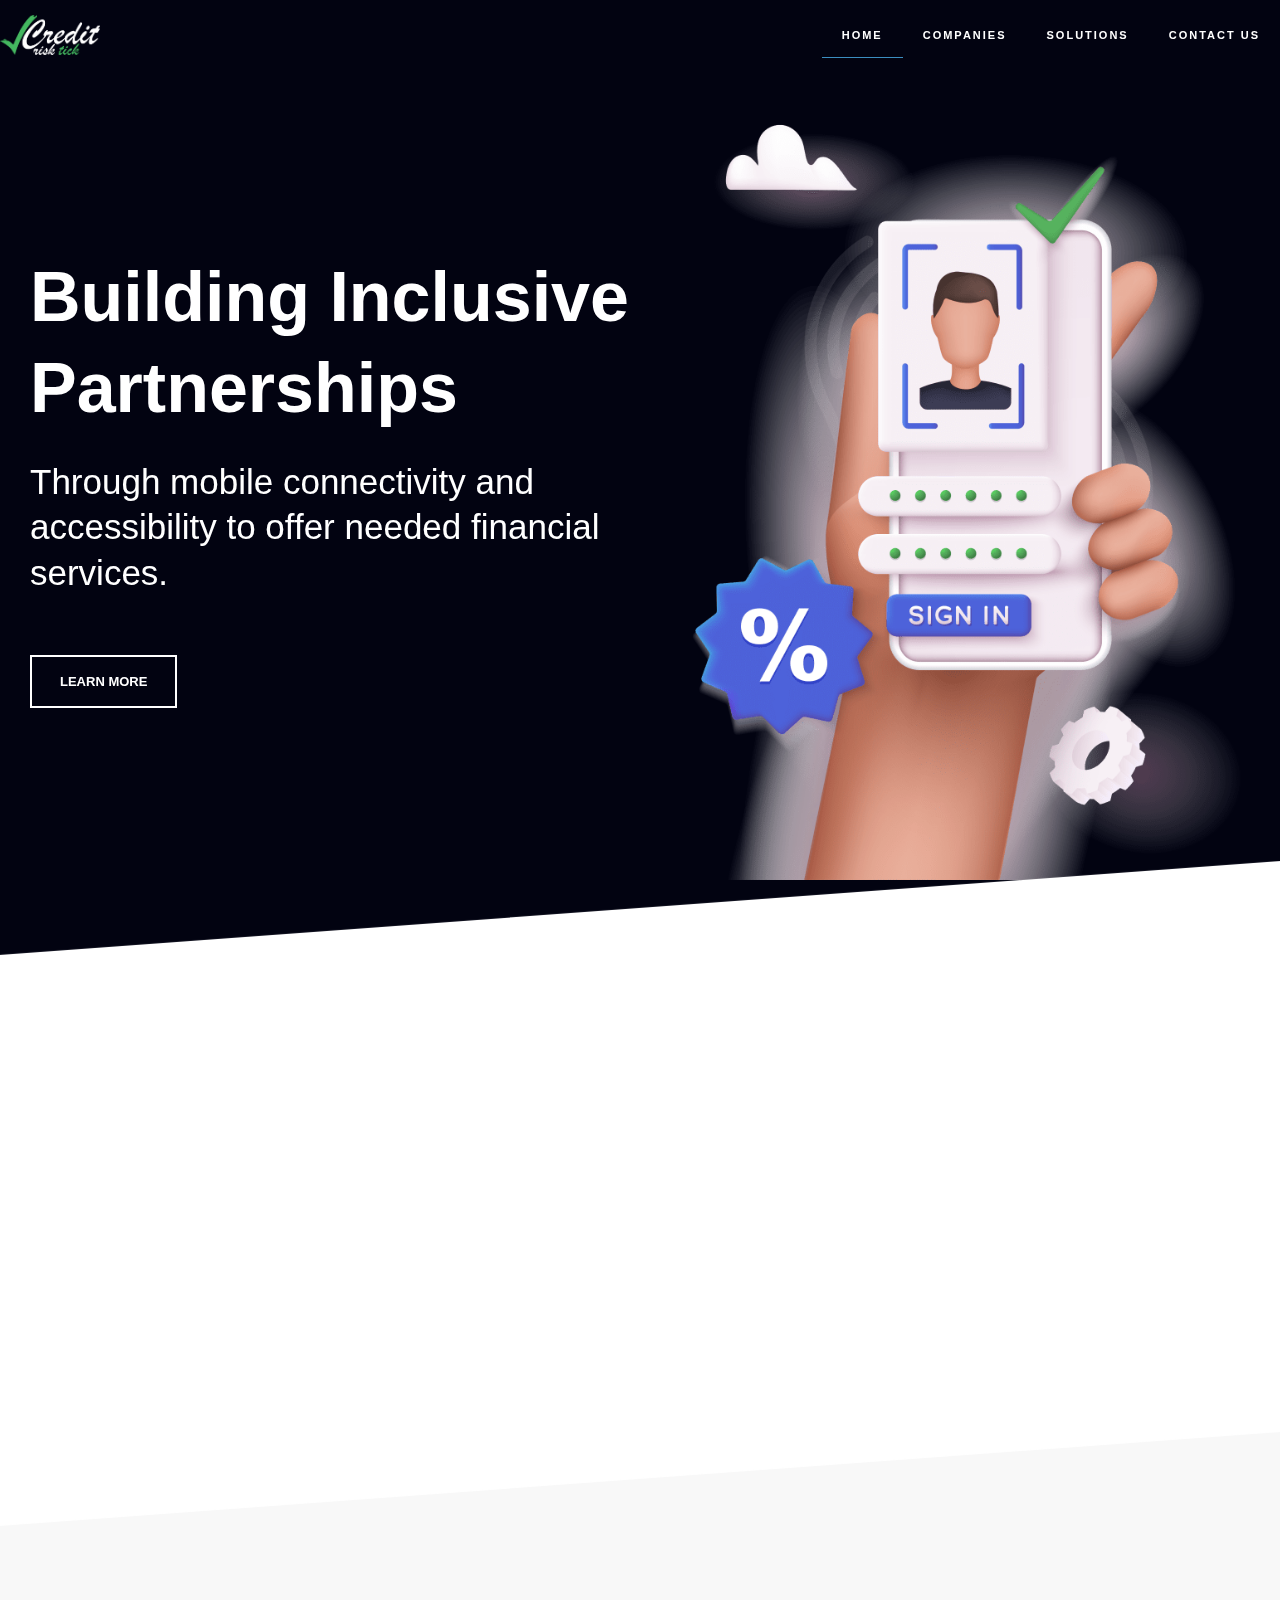
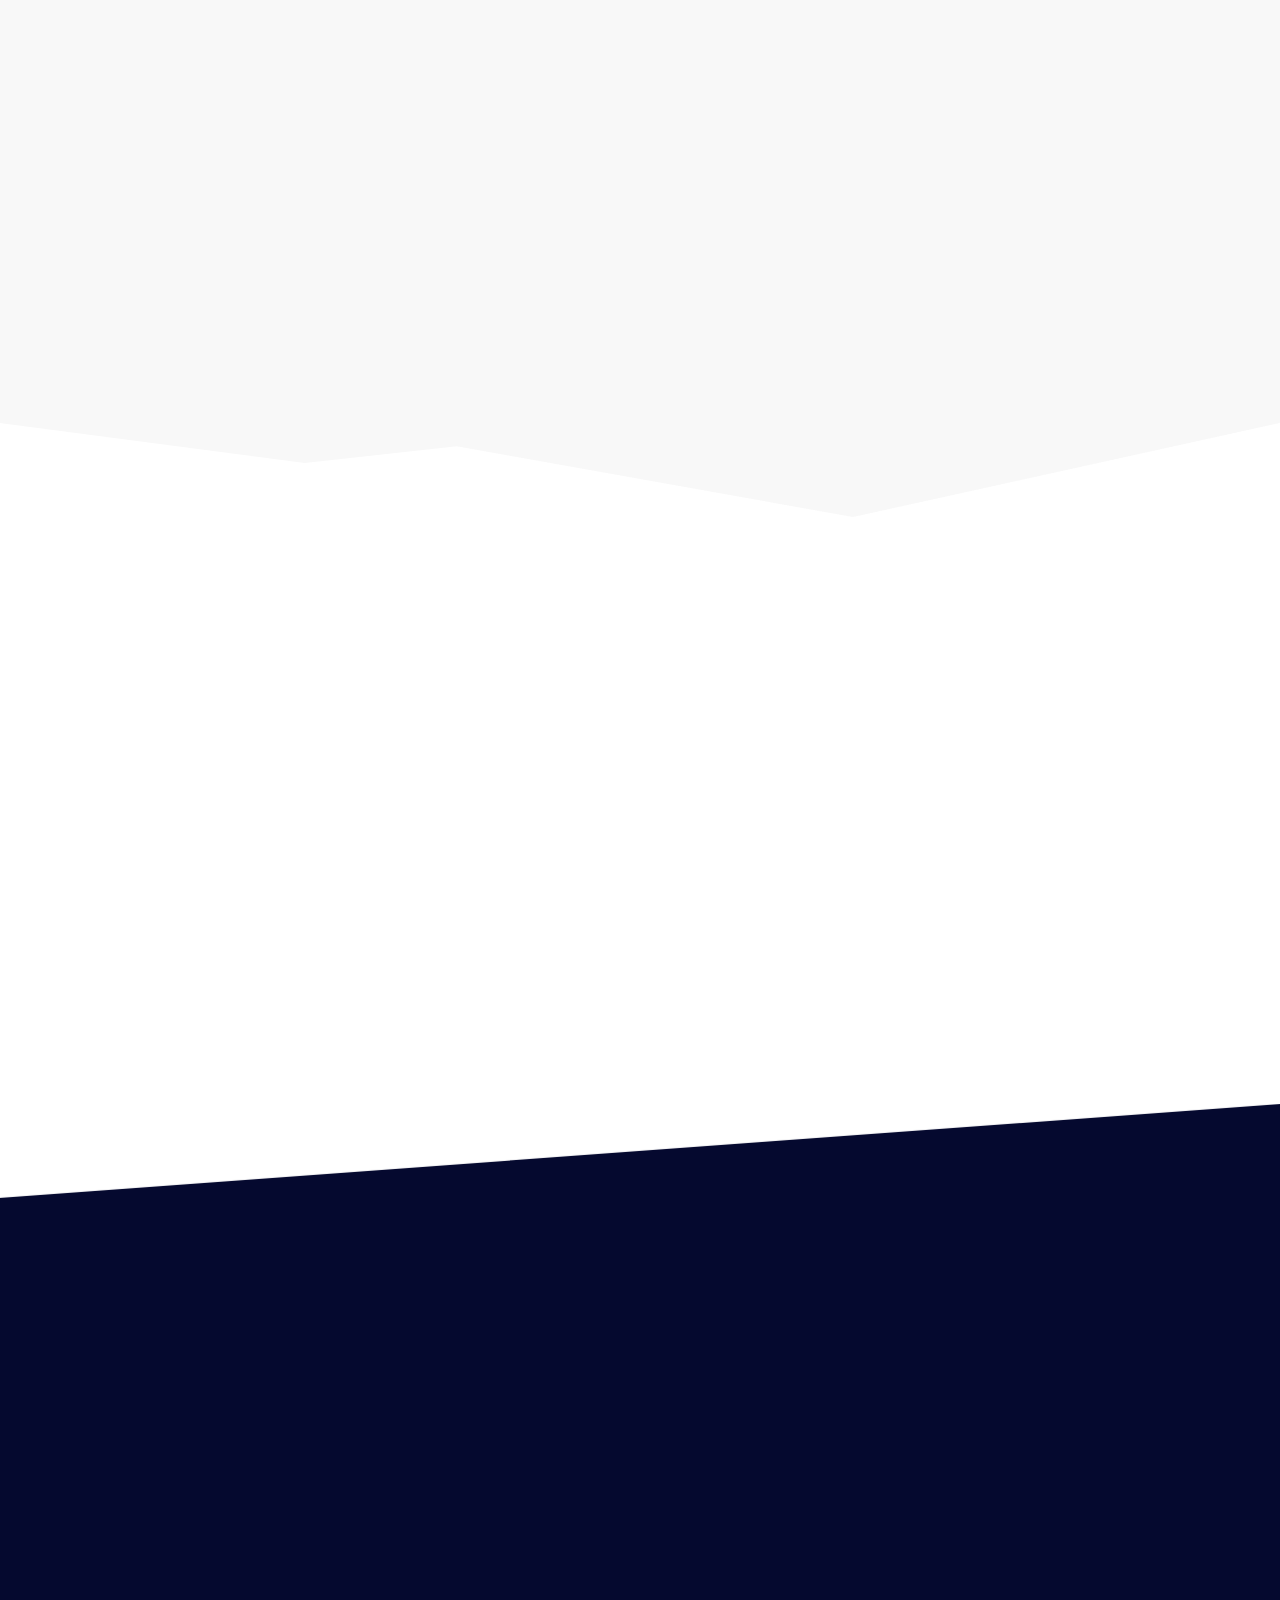
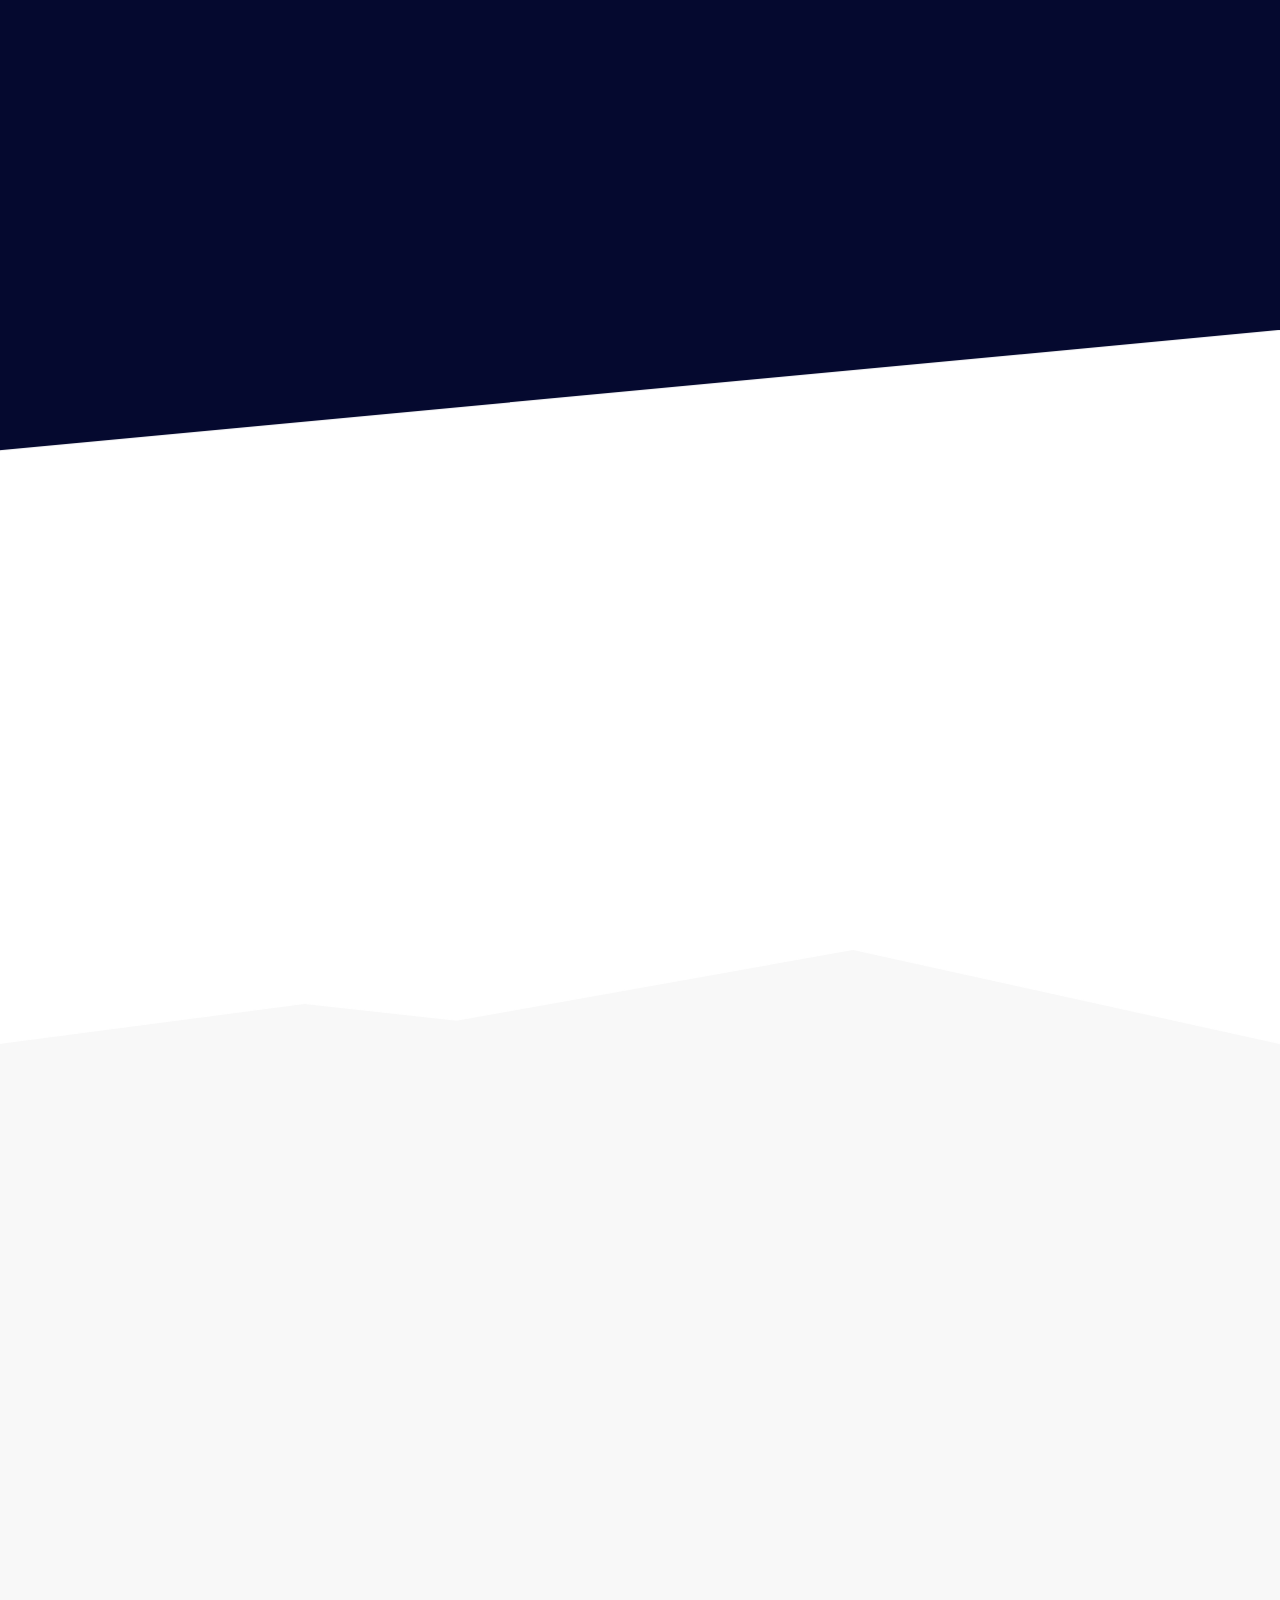
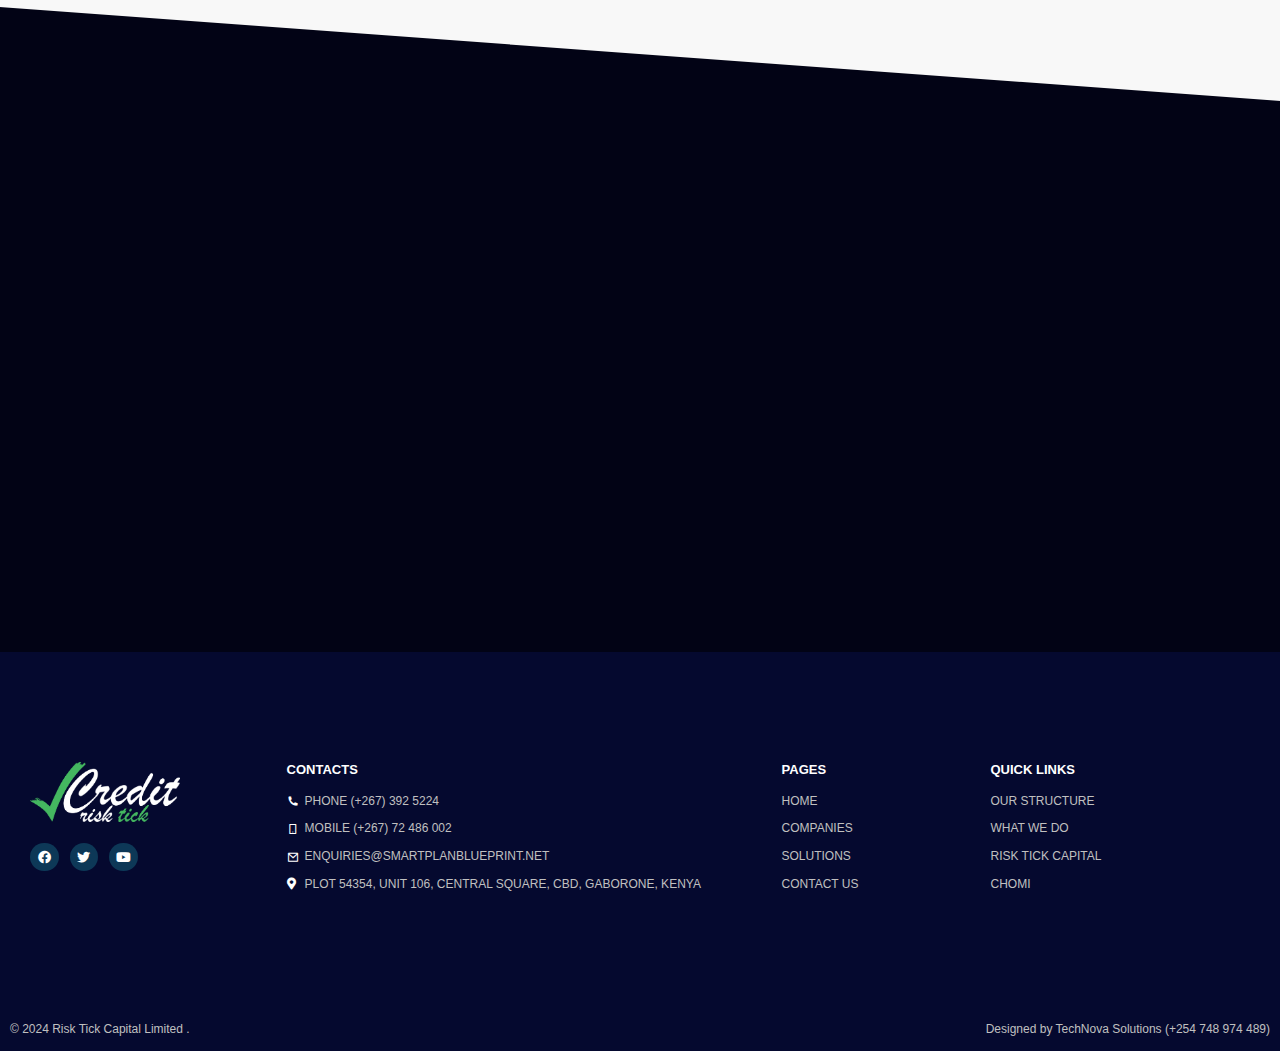
==== index.htm @ 2a8a6ac2 "Fix: change logo for credit risk" ====
﻿<!DOCTYPE html>
<html lang="en-US">
<head>
<meta charset="UTF-8">
<meta name="viewport" content="width=device-width, initial-scale=1">
	 <link rel="profile" href="https://gmpg.org/xfn/11"> 
	 <title>Risk Tick Capital Limited &#8211; Building Inclusive Partnership</title>
<meta name='robots' content='max-image-preview:large'>
<link rel='dns-prefetch' href='//stats.wp.com'>
<link rel='dns-prefetch' href='//fonts.googleapis.com'>
<link rel='dns-prefetch' href='//i0.wp.com'>
<link rel='dns-prefetch' href='//c0.wp.com'>
<link rel="alternate" type="application/rss+xml" title="Risk Tick Capital Limited &raquo; Feed" href="feed/index.htm">
<link rel="alternate" type="application/rss+xml" title="Risk Tick Capital Limited &raquo; Comments Feed" href="comments/feed/index.htm">
<script>
window._wpemojiSettings = {"baseUrl":"https:\/\/s.w.org\/images\/core\/emoji\/15.0.3\/72x72\/","ext":".png","svgUrl":"https:\/\/s.w.org\/images\/core\/emoji\/15.0.3\/svg\/","svgExt":".svg","source":{"concatemoji":"https:\/\/smartplanblueprint.net\/wp-includes\/js\/wp-emoji-release.min.js?ver=6.5.2"}};
/*! This file is auto-generated */
!function(i,n){var o,s,e;function c(e){try{var t={supportTests:e,timestamp:(new Date).valueOf()};sessionStorage.setItem(o,JSON.stringify(t))}catch(e){}}function p(e,t,n){e.clearRect(0,0,e.canvas.width,e.canvas.height),e.fillText(t,0,0);var t=new Uint32Array(e.getImageData(0,0,e.canvas.width,e.canvas.height).data),r=(e.clearRect(0,0,e.canvas.width,e.canvas.height),e.fillText(n,0,0),new Uint32Array(e.getImageData(0,0,e.canvas.width,e.canvas.height).data));return t.every(function(e,t){return e===r[t]})}function u(e,t,n){switch(t){case"flag":return n(e,"\ud83c\udff3\ufe0f\u200d\u26a7\ufe0f","\ud83c\udff3\ufe0f\u200b\u26a7\ufe0f")?!1:!n(e,"\ud83c\uddfa\ud83c\uddf3","\ud83c\uddfa\u200b\ud83c\uddf3")&&!n(e,"\ud83c\udff4\udb40\udc67\udb40\udc62\udb40\udc65\udb40\udc6e\udb40\udc67\udb40\udc7f","\ud83c\udff4\u200b\udb40\udc67\u200b\udb40\udc62\u200b\udb40\udc65\u200b\udb40\udc6e\u200b\udb40\udc67\u200b\udb40\udc7f");case"emoji":return!n(e,"\ud83d\udc26\u200d\u2b1b","\ud83d\udc26\u200b\u2b1b")}return!1}function f(e,t,n){var r="undefined"!=typeof WorkerGlobalScope&&self instanceof WorkerGlobalScope?new OffscreenCanvas(300,150):i.createElement("canvas"),a=r.getContext("2d",{willReadFrequently:!0}),o=(a.textBaseline="top",a.font="600 32px Arial",{});return e.forEach(function(e){o[e]=t(a,e,n)}),o}function t(e){var t=i.createElement("script");t.src=e,t.defer=!0,i.head.appendChild(t)}"undefined"!=typeof Promise&&(o="wpEmojiSettingsSupports",s=["flag","emoji"],n.supports={everything:!0,everythingExceptFlag:!0},e=new Promise(function(e){i.addEventListener("DOMContentLoaded",e,{once:!0})}),new Promise(function(t){var n=function(){try{var e=JSON.parse(sessionStorage.getItem(o));if("object"==typeof e&&"number"==typeof e.timestamp&&(new Date).valueOf()<e.timestamp+604800&&"object"==typeof e.supportTests)return e.supportTests}catch(e){}return null}();if(!n){if("undefined"!=typeof Worker&&"undefined"!=typeof OffscreenCanvas&&"undefined"!=typeof URL&&URL.createObjectURL&&"undefined"!=typeof Blob)try{var e="postMessage("+f.toString()+"("+[JSON.stringify(s),u.toString(),p.toString()].join(",")+"));",r=new Blob([e],{type:"text/javascript"}),a=new Worker(URL.createObjectURL(r),{name:"wpTestEmojiSupports"});return void(a.onmessage=function(e){c(n=e.data),a.terminate(),t(n)})}catch(e){}c(n=f(s,u,p))}t(n)}).then(function(e){for(var t in e)n.supports[t]=e[t],n.supports.everything=n.supports.everything&&n.supports[t],"flag"!==t&&(n.supports.everythingExceptFlag=n.supports.everythingExceptFlag&&n.supports[t]);n.supports.everythingExceptFlag=n.supports.everythingExceptFlag&&!n.supports.flag,n.DOMReady=!1,n.readyCallback=function(){n.DOMReady=!0}}).then(function(){return e}).then(function(){var e;n.supports.everything||(n.readyCallback(),(e=n.source||{}).concatemoji?t(e.concatemoji):e.wpemoji&&e.twemoji&&(t(e.twemoji),t(e.wpemoji)))}))}((window,document),window._wpemojiSettings);
</script>
<link rel='stylesheet' id='astra-theme-css-css' href='wp-content/themes/astra/assets/css/minified/main.min.css?ver=4.6.9' media='all'>
<style id='astra-theme-css-inline-css'>
:root{--ast-container-default-xlg-padding:6.67em;--ast-container-default-lg-padding:5.67em;--ast-container-default-slg-padding:4.34em;--ast-container-default-md-padding:3.34em;--ast-container-default-sm-padding:6.67em;--ast-container-default-xs-padding:2.4em;--ast-container-default-xxs-padding:1.4em;--ast-code-block-background:#EEEEEE;--ast-comment-inputs-background:#FAFAFA;--ast-normal-container-width:1200px;--ast-narrow-container-width:750px;--ast-blog-title-font-weight:normal;--ast-blog-meta-weight:inherit;}html{font-size:93.75%;}a,.page-title{color:var(--ast-global-color-0);}a:hover,a:focus{color:var(--ast-global-color-1);}body,button,input,select,textarea,.ast-button,.ast-custom-button{font-family:'Lato',sans-serif;font-weight:inherit;font-size:15px;font-size:1rem;line-height:var(--ast-body-line-height,1.65em);}blockquote{color:var(--ast-global-color-3);}h1,.entry-content h1,h2,.entry-content h2,h3,.entry-content h3,h4,.entry-content h4,h5,.entry-content h5,h6,.entry-content h6,.site-title,.site-title a{font-family:'Lato',sans-serif;font-weight:600;}.site-title{font-size:35px;font-size:2.3333333333333rem;display:block;}.site-header .site-description{font-size:15px;font-size:1rem;display:block;}.entry-title{font-size:26px;font-size:1.7333333333333rem;}.archive .ast-article-post .ast-article-inner,.blog .ast-article-post .ast-article-inner,.archive .ast-article-post .ast-article-inner:hover,.blog .ast-article-post .ast-article-inner:hover{overflow:hidden;}h1,.entry-content h1{font-size:40px;font-size:2.6666666666667rem;font-weight:600;font-family:'Lato',sans-serif;line-height:1.4em;}h2,.entry-content h2{font-size:32px;font-size:2.1333333333333rem;font-weight:600;font-family:'Lato',sans-serif;line-height:1.3em;}h3,.entry-content h3{font-size:26px;font-size:1.7333333333333rem;font-weight:600;font-family:'Lato',sans-serif;line-height:1.3em;}h4,.entry-content h4{font-size:24px;font-size:1.6rem;line-height:1.2em;font-weight:600;font-family:'Lato',sans-serif;}h5,.entry-content h5{font-size:20px;font-size:1.3333333333333rem;line-height:1.2em;font-weight:600;font-family:'Lato',sans-serif;}h6,.entry-content h6{font-size:16px;font-size:1.0666666666667rem;line-height:1.25em;font-weight:600;font-family:'Lato',sans-serif;}::selection{background-color:var(--ast-global-color-0);color:#ffffff;}body,h1,.entry-title a,.entry-content h1,h2,.entry-content h2,h3,.entry-content h3,h4,.entry-content h4,h5,.entry-content h5,h6,.entry-content h6{color:var(--ast-global-color-3);}.tagcloud a:hover,.tagcloud a:focus,.tagcloud a.current-item{color:#ffffff;border-color:var(--ast-global-color-0);background-color:var(--ast-global-color-0);}input:focus,input[type="text"]:focus,input[type="email"]:focus,input[type="url"]:focus,input[type="password"]:focus,input[type="reset"]:focus,input[type="search"]:focus,textarea:focus{border-color:var(--ast-global-color-0);}input[type="radio"]:checked,input[type=reset],input[type="checkbox"]:checked,input[type="checkbox"]:hover:checked,input[type="checkbox"]:focus:checked,input[type=range]::-webkit-slider-thumb{border-color:var(--ast-global-color-0);background-color:var(--ast-global-color-0);box-shadow:none;}.site-footer a:hover + .post-count,.site-footer a:focus + .post-count{background:var(--ast-global-color-0);border-color:var(--ast-global-color-0);}.single .nav-links .nav-previous,.single .nav-links .nav-next{color:var(--ast-global-color-0);}.entry-meta,.entry-meta *{line-height:1.45;color:var(--ast-global-color-0);}.entry-meta a:not(.ast-button):hover,.entry-meta a:not(.ast-button):hover *,.entry-meta a:not(.ast-button):focus,.entry-meta a:not(.ast-button):focus *,.page-links > .page-link,.page-links .page-link:hover,.post-navigation a:hover{color:var(--ast-global-color-1);}#cat option,.secondary .calendar_wrap thead a,.secondary .calendar_wrap thead a:visited{color:var(--ast-global-color-0);}.secondary .calendar_wrap #today,.ast-progress-val span{background:var(--ast-global-color-0);}.secondary a:hover + .post-count,.secondary a:focus + .post-count{background:var(--ast-global-color-0);border-color:var(--ast-global-color-0);}.calendar_wrap #today > a{color:#ffffff;}.page-links .page-link,.single .post-navigation a{color:var(--ast-global-color-0);}.ast-search-menu-icon .search-form button.search-submit{padding:0 4px;}.ast-search-menu-icon form.search-form{padding-right:0;}.ast-search-menu-icon.slide-search input.search-field{width:0;}.ast-header-search .ast-search-menu-icon.ast-dropdown-active .search-form,.ast-header-search .ast-search-menu-icon.ast-dropdown-active .search-field:focus{transition:all 0.2s;}.search-form input.search-field:focus{outline:none;}.ast-archive-title{color:var(--ast-global-color-2);}.wp-block-latest-posts > li > a{color:var(--ast-global-color-2);}.widget-title,.widget .wp-block-heading{font-size:21px;font-size:1.4rem;color:var(--ast-global-color-2);}.ast-single-post .entry-content a,.ast-comment-content a:not(.ast-comment-edit-reply-wrap a){text-decoration:underline;}.ast-single-post .wp-block-button .wp-block-button__link,.ast-single-post .elementor-button-wrapper .elementor-button,.ast-single-post .entry-content .uagb-tab a,.ast-single-post .entry-content .uagb-ifb-cta a,.ast-single-post .entry-content .wp-block-uagb-buttons a,.ast-single-post .entry-content .uabb-module-content a,.ast-single-post .entry-content .uagb-post-grid a,.ast-single-post .entry-content .uagb-timeline a,.ast-single-post .entry-content .uagb-toc__wrap a,.ast-single-post .entry-content .uagb-taxomony-box a,.ast-single-post .entry-content .woocommerce a,.entry-content .wp-block-latest-posts > li > a,.ast-single-post .entry-content .wp-block-file__button,li.ast-post-filter-single,.ast-single-post .wp-block-buttons .wp-block-button.is-style-outline .wp-block-button__link,.ast-single-post .ast-comment-content .comment-reply-link,.ast-single-post .ast-comment-content .comment-edit-link{text-decoration:none;}.ast-search-menu-icon.slide-search a:focus-visible:focus-visible,.astra-search-icon:focus-visible,#close:focus-visible,a:focus-visible,.ast-menu-toggle:focus-visible,.site .skip-link:focus-visible,.wp-block-loginout input:focus-visible,.wp-block-search.wp-block-search__button-inside .wp-block-search__inside-wrapper,.ast-header-navigation-arrow:focus-visible,.woocommerce .wc-proceed-to-checkout > .checkout-button:focus-visible,.woocommerce .woocommerce-MyAccount-navigation ul li a:focus-visible,.ast-orders-table__row .ast-orders-table__cell:focus-visible,.woocommerce .woocommerce-order-details .order-again > .button:focus-visible,.woocommerce .woocommerce-message a.button.wc-forward:focus-visible,.woocommerce #minus_qty:focus-visible,.woocommerce #plus_qty:focus-visible,a#ast-apply-coupon:focus-visible,.woocommerce .woocommerce-info a:focus-visible,.woocommerce .astra-shop-summary-wrap a:focus-visible,.woocommerce a.wc-forward:focus-visible,#ast-apply-coupon:focus-visible,.woocommerce-js .woocommerce-mini-cart-item a.remove:focus-visible,#close:focus-visible,.button.search-submit:focus-visible,#search_submit:focus,.normal-search:focus-visible{outline-style:dotted;outline-color:inherit;outline-width:thin;}input:focus,input[type="text"]:focus,input[type="email"]:focus,input[type="url"]:focus,input[type="password"]:focus,input[type="reset"]:focus,input[type="search"]:focus,input[type="number"]:focus,textarea:focus,.wp-block-search__input:focus,[data-section="section-header-mobile-trigger"] .ast-button-wrap .ast-mobile-menu-trigger-minimal:focus,.ast-mobile-popup-drawer.active .menu-toggle-close:focus,.woocommerce-ordering select.orderby:focus,#ast-scroll-top:focus,#coupon_code:focus,.woocommerce-page #comment:focus,.woocommerce #reviews #respond input#submit:focus,.woocommerce a.add_to_cart_button:focus,.woocommerce .button.single_add_to_cart_button:focus,.woocommerce .woocommerce-cart-form button:focus,.woocommerce .woocommerce-cart-form__cart-item .quantity .qty:focus,.woocommerce .woocommerce-billing-fields .woocommerce-billing-fields__field-wrapper .woocommerce-input-wrapper > .input-text:focus,.woocommerce #order_comments:focus,.woocommerce #place_order:focus,.woocommerce .woocommerce-address-fields .woocommerce-address-fields__field-wrapper .woocommerce-input-wrapper > .input-text:focus,.woocommerce .woocommerce-MyAccount-content form button:focus,.woocommerce .woocommerce-MyAccount-content .woocommerce-EditAccountForm .woocommerce-form-row .woocommerce-Input.input-text:focus,.woocommerce .ast-woocommerce-container .woocommerce-pagination ul.page-numbers li a:focus,body #content .woocommerce form .form-row .select2-container--default .select2-selection--single:focus,#ast-coupon-code:focus,.woocommerce.woocommerce-js .quantity input[type=number]:focus,.woocommerce-js .woocommerce-mini-cart-item .quantity input[type=number]:focus,.woocommerce p#ast-coupon-trigger:focus{border-style:dotted;border-color:inherit;border-width:thin;}input{outline:none;}.ast-logo-title-inline .site-logo-img{padding-right:1em;}body .ast-oembed-container *{position:absolute;top:0;width:100%;height:100%;left:0;}body .wp-block-embed-pocket-casts .ast-oembed-container *{position:unset;}.ast-single-post-featured-section + article {margin-top: 2em;}.site-content .ast-single-post-featured-section img {width: 100%;overflow: hidden;object-fit: cover;}.site > .ast-single-related-posts-container {margin-top: 0;}@media (min-width: 922px) {.ast-desktop .ast-container--narrow {max-width: var(--ast-narrow-container-width);margin: 0 auto;}}.ast-page-builder-template .hentry {margin: 0;}.ast-page-builder-template .site-content > .ast-container {max-width: 100%;padding: 0;}.ast-page-builder-template .site .site-content #primary {padding: 0;margin: 0;}.ast-page-builder-template .no-results {text-align: center;margin: 4em auto;}.ast-page-builder-template .ast-pagination {padding: 2em;}.ast-page-builder-template .entry-header.ast-no-title.ast-no-thumbnail {margin-top: 0;}.ast-page-builder-template .entry-header.ast-header-without-markup {margin-top: 0;margin-bottom: 0;}.ast-page-builder-template .entry-header.ast-no-title.ast-no-meta {margin-bottom: 0;}.ast-page-builder-template.single .post-navigation {padding-bottom: 2em;}.ast-page-builder-template.single-post .site-content > .ast-container {max-width: 100%;}.ast-page-builder-template .entry-header {margin-top: 4em;margin-left: auto;margin-right: auto;padding-left: 20px;padding-right: 20px;}.single.ast-page-builder-template .entry-header {padding-left: 20px;padding-right: 20px;}.ast-page-builder-template .ast-archive-description {margin: 4em auto 0;padding-left: 20px;padding-right: 20px;}@media (max-width:921px){#ast-desktop-header{display:none;}}@media (min-width:922px){#ast-mobile-header{display:none;}}.wp-block-buttons.aligncenter{justify-content:center;}@media (max-width:921px){.ast-theme-transparent-header #primary,.ast-theme-transparent-header #secondary{padding:0;}}@media (max-width:921px){.ast-plain-container.ast-no-sidebar #primary{padding:0;}}.ast-plain-container.ast-no-sidebar #primary{margin-top:0;margin-bottom:0;}.wp-block-button.is-style-outline .wp-block-button__link{border-color:var(--ast-global-color-0);}div.wp-block-button.is-style-outline > .wp-block-button__link:not(.has-text-color),div.wp-block-button.wp-block-button__link.is-style-outline:not(.has-text-color){color:var(--ast-global-color-0);}.wp-block-button.is-style-outline .wp-block-button__link:hover,.wp-block-buttons .wp-block-button.is-style-outline .wp-block-button__link:focus,.wp-block-buttons .wp-block-button.is-style-outline > .wp-block-button__link:not(.has-text-color):hover,.wp-block-buttons .wp-block-button.wp-block-button__link.is-style-outline:not(.has-text-color):hover{color:#ffffff;background-color:var(--ast-global-color-1);border-color:var(--ast-global-color-1);}.post-page-numbers.current .page-link,.ast-pagination .page-numbers.current{color:#ffffff;border-color:var(--ast-global-color-0);background-color:var(--ast-global-color-0);}.wp-block-button.is-style-outline .wp-block-button__link.wp-element-button,.ast-outline-button{border-color:var(--ast-global-color-0);font-family:inherit;font-weight:inherit;line-height:1em;}.wp-block-buttons .wp-block-button.is-style-outline > .wp-block-button__link:not(.has-text-color),.wp-block-buttons .wp-block-button.wp-block-button__link.is-style-outline:not(.has-text-color),.ast-outline-button{color:var(--ast-global-color-0);}.wp-block-button.is-style-outline .wp-block-button__link:hover,.wp-block-buttons .wp-block-button.is-style-outline .wp-block-button__link:focus,.wp-block-buttons .wp-block-button.is-style-outline > .wp-block-button__link:not(.has-text-color):hover,.wp-block-buttons .wp-block-button.wp-block-button__link.is-style-outline:not(.has-text-color):hover,.ast-outline-button:hover,.ast-outline-button:focus,.wp-block-uagb-buttons-child .uagb-buttons-repeater.ast-outline-button:hover,.wp-block-uagb-buttons-child .uagb-buttons-repeater.ast-outline-button:focus{color:#ffffff;background-color:var(--ast-global-color-1);border-color:var(--ast-global-color-1);}.entry-content[ast-blocks-layout] > figure{margin-bottom:1em;}h1.widget-title{font-weight:600;}h2.widget-title{font-weight:600;}h3.widget-title{font-weight:600;}@media (max-width:921px){.ast-separate-container #primary,.ast-separate-container #secondary{padding:1.5em 0;}#primary,#secondary{padding:1.5em 0;margin:0;}.ast-left-sidebar #content > .ast-container{display:flex;flex-direction:column-reverse;width:100%;}.ast-separate-container .ast-article-post,.ast-separate-container .ast-article-single{padding:1.5em 2.14em;}.ast-author-box img.avatar{margin:20px 0 0 0;}}@media (min-width:922px){.ast-separate-container.ast-right-sidebar #primary,.ast-separate-container.ast-left-sidebar #primary{border:0;}.search-no-results.ast-separate-container #primary{margin-bottom:4em;}}.elementor-button-wrapper .elementor-button{border-style:solid;text-decoration:none;border-top-width:0;border-right-width:0;border-left-width:0;border-bottom-width:0;}body .elementor-button.elementor-size-sm,body .elementor-button.elementor-size-xs,body .elementor-button.elementor-size-md,body .elementor-button.elementor-size-lg,body .elementor-button.elementor-size-xl,body .elementor-button{padding-top:15px;padding-right:30px;padding-bottom:15px;padding-left:30px;}@media (max-width:921px){.elementor-button-wrapper .elementor-button.elementor-size-sm,.elementor-button-wrapper .elementor-button.elementor-size-xs,.elementor-button-wrapper .elementor-button.elementor-size-md,.elementor-button-wrapper .elementor-button.elementor-size-lg,.elementor-button-wrapper .elementor-button.elementor-size-xl,.elementor-button-wrapper .elementor-button{padding-top:14px;padding-right:28px;padding-bottom:14px;padding-left:28px;}}@media (max-width:544px){.elementor-button-wrapper .elementor-button.elementor-size-sm,.elementor-button-wrapper .elementor-button.elementor-size-xs,.elementor-button-wrapper .elementor-button.elementor-size-md,.elementor-button-wrapper .elementor-button.elementor-size-lg,.elementor-button-wrapper .elementor-button.elementor-size-xl,.elementor-button-wrapper .elementor-button{padding-top:12px;padding-right:24px;padding-bottom:12px;padding-left:24px;}}.wp-block-button .wp-block-button__link{color:#ffffff;}.elementor-button-wrapper .elementor-button{line-height:1em;}.wp-block-button .wp-block-button__link:hover,.wp-block-button .wp-block-button__link:focus{color:#ffffff;background-color:var(--ast-global-color-1);border-color:var(--ast-global-color-1);}.elementor-widget-heading h1.elementor-heading-title{line-height:1.4em;}.elementor-widget-heading h2.elementor-heading-title{line-height:1.3em;}.elementor-widget-heading h3.elementor-heading-title{line-height:1.3em;}.elementor-widget-heading h4.elementor-heading-title{line-height:1.2em;}.elementor-widget-heading h5.elementor-heading-title{line-height:1.2em;}.elementor-widget-heading h6.elementor-heading-title{line-height:1.25em;}.wp-block-button .wp-block-button__link,.wp-block-search .wp-block-search__button,body .wp-block-file .wp-block-file__button{border-color:var(--ast-global-color-0);background-color:var(--ast-global-color-0);color:#ffffff;font-family:inherit;font-weight:inherit;line-height:1em;padding-top:15px;padding-right:30px;padding-bottom:15px;padding-left:30px;}@media (max-width:921px){.wp-block-button .wp-block-button__link,.wp-block-search .wp-block-search__button,body .wp-block-file .wp-block-file__button{padding-top:14px;padding-right:28px;padding-bottom:14px;padding-left:28px;}}@media (max-width:544px){.wp-block-button .wp-block-button__link,.wp-block-search .wp-block-search__button,body .wp-block-file .wp-block-file__button{padding-top:12px;padding-right:24px;padding-bottom:12px;padding-left:24px;}}.menu-toggle,button,.ast-button,.ast-custom-button,.button,input#submit,input[type="button"],input[type="submit"],input[type="reset"],form[CLASS*="wp-block-search__"].wp-block-search .wp-block-search__inside-wrapper .wp-block-search__button,body .wp-block-file .wp-block-file__button{border-style:solid;border-top-width:0;border-right-width:0;border-left-width:0;border-bottom-width:0;color:#ffffff;border-color:var(--ast-global-color-0);background-color:var(--ast-global-color-0);padding-top:15px;padding-right:30px;padding-bottom:15px;padding-left:30px;font-family:inherit;font-weight:inherit;line-height:1em;}button:focus,.menu-toggle:hover,button:hover,.ast-button:hover,.ast-custom-button:hover .button:hover,.ast-custom-button:hover ,input[type=reset]:hover,input[type=reset]:focus,input#submit:hover,input#submit:focus,input[type="button"]:hover,input[type="button"]:focus,input[type="submit"]:hover,input[type="submit"]:focus,form[CLASS*="wp-block-search__"].wp-block-search .wp-block-search__inside-wrapper .wp-block-search__button:hover,form[CLASS*="wp-block-search__"].wp-block-search .wp-block-search__inside-wrapper .wp-block-search__button:focus,body .wp-block-file .wp-block-file__button:hover,body .wp-block-file .wp-block-file__button:focus{color:#ffffff;background-color:var(--ast-global-color-1);border-color:var(--ast-global-color-1);}@media (max-width:921px){.menu-toggle,button,.ast-button,.ast-custom-button,.button,input#submit,input[type="button"],input[type="submit"],input[type="reset"],form[CLASS*="wp-block-search__"].wp-block-search .wp-block-search__inside-wrapper .wp-block-search__button,body .wp-block-file .wp-block-file__button{padding-top:14px;padding-right:28px;padding-bottom:14px;padding-left:28px;}}@media (max-width:544px){.menu-toggle,button,.ast-button,.ast-custom-button,.button,input#submit,input[type="button"],input[type="submit"],input[type="reset"],form[CLASS*="wp-block-search__"].wp-block-search .wp-block-search__inside-wrapper .wp-block-search__button,body .wp-block-file .wp-block-file__button{padding-top:12px;padding-right:24px;padding-bottom:12px;padding-left:24px;}}@media (max-width:921px){.ast-mobile-header-stack .main-header-bar .ast-search-menu-icon{display:inline-block;}.ast-header-break-point.ast-header-custom-item-outside .ast-mobile-header-stack .main-header-bar .ast-search-icon{margin:0;}.ast-comment-avatar-wrap img{max-width:2.5em;}.ast-comment-meta{padding:0 1.8888em 1.3333em;}.ast-separate-container .ast-comment-list li.depth-1{padding:1.5em 2.14em;}.ast-separate-container .comment-respond{padding:2em 2.14em;}}@media (min-width:544px){.ast-container{max-width:100%;}}@media (max-width:544px){.ast-separate-container .ast-article-post,.ast-separate-container .ast-article-single,.ast-separate-container .comments-title,.ast-separate-container .ast-archive-description{padding:1.5em 1em;}.ast-separate-container #content .ast-container{padding-left:0.54em;padding-right:0.54em;}.ast-separate-container .ast-comment-list .bypostauthor{padding:.5em;}.ast-search-menu-icon.ast-dropdown-active .search-field{width:170px;}}.ast-separate-container{background-color:var(--ast-global-color-4);;}@media (max-width:921px){.site-title{display:block;}.site-header .site-description{display:none;}h1,.entry-content h1{font-size:30px;}h2,.entry-content h2{font-size:25px;}h3,.entry-content h3{font-size:20px;}}@media (max-width:544px){.site-title{display:block;}.site-header .site-description{display:none;}h1,.entry-content h1{font-size:30px;}h2,.entry-content h2{font-size:25px;}h3,.entry-content h3{font-size:20px;}}@media (max-width:921px){html{font-size:85.5%;}}@media (max-width:544px){html{font-size:85.5%;}}@media (min-width:922px){.ast-container{max-width:1240px;}}@media (min-width:922px){.site-content .ast-container{display:flex;}}@media (max-width:921px){.site-content .ast-container{flex-direction:column;}}@media (min-width:922px){.main-header-menu .sub-menu .menu-item.ast-left-align-sub-menu:hover > .sub-menu,.main-header-menu .sub-menu .menu-item.ast-left-align-sub-menu.focus > .sub-menu{margin-left:-0px;}}.site .comments-area{padding-bottom:3em;}.wp-block-file {display: flex;align-items: center;flex-wrap: wrap;justify-content: space-between;}.wp-block-pullquote {border: none;}.wp-block-pullquote blockquote::before {content: "\201D";font-family: "Helvetica",sans-serif;display: flex;transform: rotate( 180deg );font-size: 6rem;font-style: normal;line-height: 1;font-weight: bold;align-items: center;justify-content: center;}.has-text-align-right > blockquote::before {justify-content: flex-start;}.has-text-align-left > blockquote::before {justify-content: flex-end;}figure.wp-block-pullquote.is-style-solid-color blockquote {max-width: 100%;text-align: inherit;}html body {--wp--custom--ast-default-block-top-padding: ;--wp--custom--ast-default-block-right-padding: ;--wp--custom--ast-default-block-bottom-padding: ;--wp--custom--ast-default-block-left-padding: ;--wp--custom--ast-container-width: 1200px;--wp--custom--ast-content-width-size: 910px;--wp--custom--ast-wide-width-size: 1200px;}.ast-narrow-container {--wp--custom--ast-content-width-size: 750px;--wp--custom--ast-wide-width-size: 750px;}@media(max-width: 921px) {html body {--wp--custom--ast-default-block-top-padding: ;--wp--custom--ast-default-block-right-padding: ;--wp--custom--ast-default-block-bottom-padding: ;--wp--custom--ast-default-block-left-padding: ;}}@media(max-width: 544px) {html body {--wp--custom--ast-default-block-top-padding: ;--wp--custom--ast-default-block-right-padding: ;--wp--custom--ast-default-block-bottom-padding: ;--wp--custom--ast-default-block-left-padding: ;}}.entry-content > .wp-block-group,.entry-content > .wp-block-cover,.entry-content > .wp-block-columns {padding-top: var(--wp--custom--ast-default-block-top-padding);padding-right: var(--wp--custom--ast-default-block-right-padding);padding-bottom: var(--wp--custom--ast-default-block-bottom-padding);padding-left: var(--wp--custom--ast-default-block-left-padding);}.ast-plain-container.ast-no-sidebar .entry-content .alignfull,.ast-page-builder-template .ast-no-sidebar .entry-content .alignfull {margin-left: calc( -50vw + 50%);margin-right: calc( -50vw + 50%);max-width: 100vw;width: 100vw;}.ast-plain-container.ast-no-sidebar .entry-content .alignfull .alignfull,.ast-page-builder-template.ast-no-sidebar .entry-content .alignfull .alignfull,.ast-plain-container.ast-no-sidebar .entry-content .alignfull .alignwide,.ast-page-builder-template.ast-no-sidebar .entry-content .alignfull .alignwide,.ast-plain-container.ast-no-sidebar .entry-content .alignwide .alignfull,.ast-page-builder-template.ast-no-sidebar .entry-content .alignwide .alignfull,.ast-plain-container.ast-no-sidebar .entry-content .alignwide .alignwide,.ast-page-builder-template.ast-no-sidebar .entry-content .alignwide .alignwide,.ast-plain-container.ast-no-sidebar .entry-content .wp-block-column .alignfull,.ast-page-builder-template.ast-no-sidebar .entry-content .wp-block-column .alignfull,.ast-plain-container.ast-no-sidebar .entry-content .wp-block-column .alignwide,.ast-page-builder-template.ast-no-sidebar .entry-content .wp-block-column .alignwide {margin-left: auto;margin-right: auto;width: 100%;}[ast-blocks-layout] .wp-block-separator:not(.is-style-dots) {height: 0;}[ast-blocks-layout] .wp-block-separator {margin: 20px auto;}[ast-blocks-layout] .wp-block-separator:not(.is-style-wide):not(.is-style-dots) {max-width: 100px;}[ast-blocks-layout] .wp-block-separator.has-background {padding: 0;}.entry-content[ast-blocks-layout] > * {max-width: var(--wp--custom--ast-content-width-size);margin-left: auto;margin-right: auto;}.entry-content[ast-blocks-layout] > .alignwide,.entry-content[ast-blocks-layout] .wp-block-cover__inner-container,.entry-content[ast-blocks-layout] > p {max-width: var(--wp--custom--ast-wide-width-size);}.entry-content[ast-blocks-layout] .alignfull {max-width: none;}.entry-content .wp-block-columns {margin-bottom: 0;}blockquote {margin: 1.5em;border-color: rgba(0,0,0,0.05);}.wp-block-quote:not(.has-text-align-right):not(.has-text-align-center) {border-left: 5px solid rgba(0,0,0,0.05);}.has-text-align-right > blockquote,blockquote.has-text-align-right {border-right: 5px solid rgba(0,0,0,0.05);}.has-text-align-left > blockquote,blockquote.has-text-align-left {border-left: 5px solid rgba(0,0,0,0.05);}.wp-block-site-tagline,.wp-block-latest-posts .read-more {margin-top: 15px;}.wp-block-loginout p label {display: block;}.wp-block-loginout p:not(.login-remember):not(.login-submit) input {width: 100%;}.wp-block-loginout input:focus {border-color: transparent;}.wp-block-loginout input:focus {outline: thin dotted;}.entry-content .wp-block-media-text .wp-block-media-text__content {padding: 0 0 0 8%;}.entry-content .wp-block-media-text.has-media-on-the-right .wp-block-media-text__content {padding: 0 8% 0 0;}.entry-content .wp-block-media-text.has-background .wp-block-media-text__content {padding: 8%;}.entry-content .wp-block-cover:not([class*="background-color"]) .wp-block-cover__inner-container,.entry-content .wp-block-cover:not([class*="background-color"]) .wp-block-cover-image-text,.entry-content .wp-block-cover:not([class*="background-color"]) .wp-block-cover-text,.entry-content .wp-block-cover-image:not([class*="background-color"]) .wp-block-cover__inner-container,.entry-content .wp-block-cover-image:not([class*="background-color"]) .wp-block-cover-image-text,.entry-content .wp-block-cover-image:not([class*="background-color"]) .wp-block-cover-text {color: var(--ast-global-color-5);}.wp-block-loginout .login-remember input {width: 1.1rem;height: 1.1rem;margin: 0 5px 4px 0;vertical-align: middle;}.wp-block-latest-posts > li > *:first-child,.wp-block-latest-posts:not(.is-grid) > li:first-child {margin-top: 0;}.wp-block-latest-posts > li > a {font-size: 28px;}.wp-block-latest-posts > li > *,.wp-block-latest-posts:not(.is-grid) > li {margin-top: 15px;margin-bottom: 15px;}.wp-block-latest-posts .wp-block-latest-posts__post-date,.wp-block-latest-posts .wp-block-latest-posts__post-author {font-size: 15px;}@media (max-width:544px){.wp-block-columns .wp-block-column:not(:last-child){margin-bottom:20px;}.wp-block-latest-posts{margin:0;}}@media( max-width: 600px ) {.entry-content .wp-block-media-text .wp-block-media-text__content,.entry-content .wp-block-media-text.has-media-on-the-right .wp-block-media-text__content {padding: 8% 0 0;}.entry-content .wp-block-media-text.has-background .wp-block-media-text__content {padding: 8%;}}.ast-narrow-container .site-content .wp-block-uagb-image--align-full .wp-block-uagb-image__figure {max-width: 100%;margin-left: auto;margin-right: auto;}:root .has-ast-global-color-0-color{color:var(--ast-global-color-0);}:root .has-ast-global-color-0-background-color{background-color:var(--ast-global-color-0);}:root .wp-block-button .has-ast-global-color-0-color{color:var(--ast-global-color-0);}:root .wp-block-button .has-ast-global-color-0-background-color{background-color:var(--ast-global-color-0);}:root .has-ast-global-color-1-color{color:var(--ast-global-color-1);}:root .has-ast-global-color-1-background-color{background-color:var(--ast-global-color-1);}:root .wp-block-button .has-ast-global-color-1-color{color:var(--ast-global-color-1);}:root .wp-block-button .has-ast-global-color-1-background-color{background-color:var(--ast-global-color-1);}:root .has-ast-global-color-2-color{color:var(--ast-global-color-2);}:root .has-ast-global-color-2-background-color{background-color:var(--ast-global-color-2);}:root .wp-block-button .has-ast-global-color-2-color{color:var(--ast-global-color-2);}:root .wp-block-button .has-ast-global-color-2-background-color{background-color:var(--ast-global-color-2);}:root .has-ast-global-color-3-color{color:var(--ast-global-color-3);}:root .has-ast-global-color-3-background-color{background-color:var(--ast-global-color-3);}:root .wp-block-button .has-ast-global-color-3-color{color:var(--ast-global-color-3);}:root .wp-block-button .has-ast-global-color-3-background-color{background-color:var(--ast-global-color-3);}:root .has-ast-global-color-4-color{color:var(--ast-global-color-4);}:root .has-ast-global-color-4-background-color{background-color:var(--ast-global-color-4);}:root .wp-block-button .has-ast-global-color-4-color{color:var(--ast-global-color-4);}:root .wp-block-button .has-ast-global-color-4-background-color{background-color:var(--ast-global-color-4);}:root .has-ast-global-color-5-color{color:var(--ast-global-color-5);}:root .has-ast-global-color-5-background-color{background-color:var(--ast-global-color-5);}:root .wp-block-button .has-ast-global-color-5-color{color:var(--ast-global-color-5);}:root .wp-block-button .has-ast-global-color-5-background-color{background-color:var(--ast-global-color-5);}:root .has-ast-global-color-6-color{color:var(--ast-global-color-6);}:root .has-ast-global-color-6-background-color{background-color:var(--ast-global-color-6);}:root .wp-block-button .has-ast-global-color-6-color{color:var(--ast-global-color-6);}:root .wp-block-button .has-ast-global-color-6-background-color{background-color:var(--ast-global-color-6);}:root .has-ast-global-color-7-color{color:var(--ast-global-color-7);}:root .has-ast-global-color-7-background-color{background-color:var(--ast-global-color-7);}:root .wp-block-button .has-ast-global-color-7-color{color:var(--ast-global-color-7);}:root .wp-block-button .has-ast-global-color-7-background-color{background-color:var(--ast-global-color-7);}:root .has-ast-global-color-8-color{color:var(--ast-global-color-8);}:root .has-ast-global-color-8-background-color{background-color:var(--ast-global-color-8);}:root .wp-block-button .has-ast-global-color-8-color{color:var(--ast-global-color-8);}:root .wp-block-button .has-ast-global-color-8-background-color{background-color:var(--ast-global-color-8);}:root{--ast-global-color-0:#0170B9;--ast-global-color-1:#3a3a3a;--ast-global-color-2:#3a3a3a;--ast-global-color-3:#4B4F58;--ast-global-color-4:#F5F5F5;--ast-global-color-5:#FFFFFF;--ast-global-color-6:#E5E5E5;--ast-global-color-7:#424242;--ast-global-color-8:#000000;}:root {--ast-border-color : #dddddd;}.ast-single-entry-banner {-js-display: flex;display: flex;flex-direction: column;justify-content: center;text-align: center;position: relative;background: #eeeeee;}.ast-single-entry-banner[data-banner-layout="layout-1"] {max-width: 1200px;background: inherit;padding: 20px 0;}.ast-single-entry-banner[data-banner-width-type="custom"] {margin: 0 auto;width: 100%;}.ast-single-entry-banner + .site-content .entry-header {margin-bottom: 0;}.site .ast-author-avatar {--ast-author-avatar-size: ;}a.ast-underline-text {text-decoration: underline;}.ast-container > .ast-terms-link {position: relative;display: block;}a.ast-button.ast-badge-tax {padding: 4px 8px;border-radius: 3px;font-size: inherit;}header.entry-header > *:not(:last-child){margin-bottom:10px;}.ast-archive-entry-banner {-js-display: flex;display: flex;flex-direction: column;justify-content: center;text-align: center;position: relative;background: #eeeeee;}.ast-archive-entry-banner[data-banner-width-type="custom"] {margin: 0 auto;width: 100%;}.ast-archive-entry-banner[data-banner-layout="layout-1"] {background: inherit;padding: 20px 0;text-align: left;}body.archive .ast-archive-description{max-width:1200px;width:100%;text-align:left;padding-top:3em;padding-right:3em;padding-bottom:3em;padding-left:3em;}body.archive .ast-archive-description .ast-archive-title,body.archive .ast-archive-description .ast-archive-title *{font-size:40px;font-size:2.6666666666667rem;text-transform:capitalize;}body.archive .ast-archive-description > *:not(:last-child){margin-bottom:10px;}@media (max-width:921px){body.archive .ast-archive-description{text-align:left;}}@media (max-width:544px){body.archive .ast-archive-description{text-align:left;}}.ast-breadcrumbs .trail-browse,.ast-breadcrumbs .trail-items,.ast-breadcrumbs .trail-items li{display:inline-block;margin:0;padding:0;border:none;background:inherit;text-indent:0;text-decoration:none;}.ast-breadcrumbs .trail-browse{font-size:inherit;font-style:inherit;font-weight:inherit;color:inherit;}.ast-breadcrumbs .trail-items{list-style:none;}.trail-items li::after{padding:0 0.3em;content:"\00bb";}.trail-items li:last-of-type::after{display:none;}h1,.entry-content h1,h2,.entry-content h2,h3,.entry-content h3,h4,.entry-content h4,h5,.entry-content h5,h6,.entry-content h6{color:var(--ast-global-color-2);}.entry-title a{color:var(--ast-global-color-2);}@media (max-width:921px){.ast-builder-grid-row-container.ast-builder-grid-row-tablet-3-firstrow .ast-builder-grid-row > *:first-child,.ast-builder-grid-row-container.ast-builder-grid-row-tablet-3-lastrow .ast-builder-grid-row > *:last-child{grid-column:1 / -1;}}@media (max-width:544px){.ast-builder-grid-row-container.ast-builder-grid-row-mobile-3-firstrow .ast-builder-grid-row > *:first-child,.ast-builder-grid-row-container.ast-builder-grid-row-mobile-3-lastrow .ast-builder-grid-row > *:last-child{grid-column:1 / -1;}}.ast-builder-layout-element[data-section="title_tagline"]{display:flex;}@media (max-width:921px){.ast-header-break-point .ast-builder-layout-element[data-section="title_tagline"]{display:flex;}}@media (max-width:544px){.ast-header-break-point .ast-builder-layout-element[data-section="title_tagline"]{display:flex;}}.ast-builder-menu-1{font-family:inherit;font-weight:inherit;}.ast-builder-menu-1 .sub-menu,.ast-builder-menu-1 .inline-on-mobile .sub-menu{border-top-width:2px;border-bottom-width:0;border-right-width:0;border-left-width:0;border-color:var(--ast-global-color-0);border-style:solid;}.ast-builder-menu-1 .main-header-menu > .menu-item > .sub-menu,.ast-builder-menu-1 .main-header-menu > .menu-item > .astra-full-megamenu-wrapper{margin-top:0;}.ast-desktop .ast-builder-menu-1 .main-header-menu > .menu-item > .sub-menu:before,.ast-desktop .ast-builder-menu-1 .main-header-menu > .menu-item > .astra-full-megamenu-wrapper:before{height:calc( 0px + 5px );}.ast-desktop .ast-builder-menu-1 .menu-item .sub-menu .menu-link{border-style:none;}@media (max-width:921px){.ast-header-break-point .ast-builder-menu-1 .menu-item.menu-item-has-children > .ast-menu-toggle{top:0;}.ast-builder-menu-1 .inline-on-mobile .menu-item.menu-item-has-children > .ast-menu-toggle{right:-15px;}.ast-builder-menu-1 .menu-item-has-children > .menu-link:after{content:unset;}.ast-builder-menu-1 .main-header-menu > .menu-item > .sub-menu,.ast-builder-menu-1 .main-header-menu > .menu-item > .astra-full-megamenu-wrapper{margin-top:0;}}@media (max-width:544px){.ast-header-break-point .ast-builder-menu-1 .menu-item.menu-item-has-children > .ast-menu-toggle{top:0;}.ast-builder-menu-1 .main-header-menu > .menu-item > .sub-menu,.ast-builder-menu-1 .main-header-menu > .menu-item > .astra-full-megamenu-wrapper{margin-top:0;}}.ast-builder-menu-1{display:flex;}@media (max-width:921px){.ast-header-break-point .ast-builder-menu-1{display:flex;}}@media (max-width:544px){.ast-header-break-point .ast-builder-menu-1{display:flex;}}.site-below-footer-wrap{padding-top:20px;padding-bottom:20px;}.site-below-footer-wrap[data-section="section-below-footer-builder"]{background-color:#eeeeee;;min-height:80px;border-style:solid;border-width:0px;border-top-width:1px;border-top-color:var(--ast-global-color-6);}.site-below-footer-wrap[data-section="section-below-footer-builder"] .ast-builder-grid-row{max-width:1200px;min-height:80px;margin-left:auto;margin-right:auto;}.site-below-footer-wrap[data-section="section-below-footer-builder"] .ast-builder-grid-row,.site-below-footer-wrap[data-section="section-below-footer-builder"] .site-footer-section{align-items:flex-start;}.site-below-footer-wrap[data-section="section-below-footer-builder"].ast-footer-row-inline .site-footer-section{display:flex;margin-bottom:0;}.ast-builder-grid-row-full .ast-builder-grid-row{grid-template-columns:1fr;}@media (max-width:921px){.site-below-footer-wrap[data-section="section-below-footer-builder"].ast-footer-row-tablet-inline .site-footer-section{display:flex;margin-bottom:0;}.site-below-footer-wrap[data-section="section-below-footer-builder"].ast-footer-row-tablet-stack .site-footer-section{display:block;margin-bottom:10px;}.ast-builder-grid-row-container.ast-builder-grid-row-tablet-full .ast-builder-grid-row{grid-template-columns:1fr;}}@media (max-width:544px){.site-below-footer-wrap[data-section="section-below-footer-builder"].ast-footer-row-mobile-inline .site-footer-section{display:flex;margin-bottom:0;}.site-below-footer-wrap[data-section="section-below-footer-builder"].ast-footer-row-mobile-stack .site-footer-section{display:block;margin-bottom:10px;}.ast-builder-grid-row-container.ast-builder-grid-row-mobile-full .ast-builder-grid-row{grid-template-columns:1fr;}}.site-below-footer-wrap[data-section="section-below-footer-builder"]{display:grid;}@media (max-width:921px){.ast-header-break-point .site-below-footer-wrap[data-section="section-below-footer-builder"]{display:grid;}}@media (max-width:544px){.ast-header-break-point .site-below-footer-wrap[data-section="section-below-footer-builder"]{display:grid;}}.ast-footer-copyright{text-align:center;}.ast-footer-copyright {color:var(--ast-global-color-3);}@media (max-width:921px){.ast-footer-copyright{text-align:center;}}@media (max-width:544px){.ast-footer-copyright{text-align:center;}}.ast-footer-copyright.ast-builder-layout-element{display:flex;}@media (max-width:921px){.ast-header-break-point .ast-footer-copyright.ast-builder-layout-element{display:flex;}}@media (max-width:544px){.ast-header-break-point .ast-footer-copyright.ast-builder-layout-element{display:flex;}}.footer-widget-area.widget-area.site-footer-focus-item{width:auto;}.elementor-widget-heading .elementor-heading-title{margin:0;}.elementor-page .ast-menu-toggle{color:unset !important;background:unset !important;}.elementor-post.elementor-grid-item.hentry{margin-bottom:0;}.woocommerce div.product .elementor-element.elementor-products-grid .related.products ul.products li.product,.elementor-element .elementor-wc-products .woocommerce[class*='columns-'] ul.products li.product{width:auto;margin:0;float:none;}.elementor-toc__list-wrapper{margin:0;}body .elementor hr{background-color:#ccc;margin:0;}.ast-left-sidebar .elementor-section.elementor-section-stretched,.ast-right-sidebar .elementor-section.elementor-section-stretched{max-width:100%;left:0 !important;}.elementor-posts-container [CLASS*="ast-width-"]{width:100%;}.elementor-template-full-width .ast-container{display:block;}.elementor-screen-only,.screen-reader-text,.screen-reader-text span,.ui-helper-hidden-accessible{top:0 !important;}@media (max-width:544px){.elementor-element .elementor-wc-products .woocommerce[class*="columns-"] ul.products li.product{width:auto;margin:0;}.elementor-element .woocommerce .woocommerce-result-count{float:none;}}.ast-header-break-point .main-header-bar{border-bottom-width:1px;}@media (min-width:922px){.main-header-bar{border-bottom-width:1px;}}.main-header-menu .menu-item, #astra-footer-menu .menu-item, .main-header-bar .ast-masthead-custom-menu-items{-js-display:flex;display:flex;-webkit-box-pack:center;-webkit-justify-content:center;-moz-box-pack:center;-ms-flex-pack:center;justify-content:center;-webkit-box-orient:vertical;-webkit-box-direction:normal;-webkit-flex-direction:column;-moz-box-orient:vertical;-moz-box-direction:normal;-ms-flex-direction:column;flex-direction:column;}.main-header-menu > .menu-item > .menu-link, #astra-footer-menu > .menu-item > .menu-link{height:100%;-webkit-box-align:center;-webkit-align-items:center;-moz-box-align:center;-ms-flex-align:center;align-items:center;-js-display:flex;display:flex;}.ast-header-break-point .main-navigation ul .menu-item .menu-link .icon-arrow:first-of-type svg{top:.2em;margin-top:0px;margin-left:0px;width:.65em;transform:translate(0, -2px) rotateZ(270deg);}.ast-mobile-popup-content .ast-submenu-expanded > .ast-menu-toggle{transform:rotateX(180deg);overflow-y:auto;}@media (min-width:922px){.ast-builder-menu .main-navigation > ul > li:last-child a{margin-right:0;}}.ast-separate-container .ast-article-inner{background-color:transparent;background-image:none;}.ast-separate-container .ast-article-post{background-color:var(--ast-global-color-5);;}@media (max-width:921px){.ast-separate-container .ast-article-post{background-color:var(--ast-global-color-5);;}}@media (max-width:544px){.ast-separate-container .ast-article-post{background-color:var(--ast-global-color-5);;}}.ast-separate-container .ast-article-single:not(.ast-related-post), .woocommerce.ast-separate-container .ast-woocommerce-container, .ast-separate-container .error-404, .ast-separate-container .no-results, .single.ast-separate-container  .ast-author-meta, .ast-separate-container .related-posts-title-wrapper,.ast-separate-container .comments-count-wrapper, .ast-box-layout.ast-plain-container .site-content,.ast-padded-layout.ast-plain-container .site-content, .ast-separate-container .ast-archive-description, .ast-separate-container .comments-area .comment-respond, .ast-separate-container .comments-area .ast-comment-list li, .ast-separate-container .comments-area .comments-title{background-color:var(--ast-global-color-5);;}@media (max-width:921px){.ast-separate-container .ast-article-single:not(.ast-related-post), .woocommerce.ast-separate-container .ast-woocommerce-container, .ast-separate-container .error-404, .ast-separate-container .no-results, .single.ast-separate-container  .ast-author-meta, .ast-separate-container .related-posts-title-wrapper,.ast-separate-container .comments-count-wrapper, .ast-box-layout.ast-plain-container .site-content,.ast-padded-layout.ast-plain-container .site-content, .ast-separate-container .ast-archive-description{background-color:var(--ast-global-color-5);;}}@media (max-width:544px){.ast-separate-container .ast-article-single:not(.ast-related-post), .woocommerce.ast-separate-container .ast-woocommerce-container, .ast-separate-container .error-404, .ast-separate-container .no-results, .single.ast-separate-container  .ast-author-meta, .ast-separate-container .related-posts-title-wrapper,.ast-separate-container .comments-count-wrapper, .ast-box-layout.ast-plain-container .site-content,.ast-padded-layout.ast-plain-container .site-content, .ast-separate-container .ast-archive-description{background-color:var(--ast-global-color-5);;}}.ast-separate-container.ast-two-container #secondary .widget{background-color:var(--ast-global-color-5);;}@media (max-width:921px){.ast-separate-container.ast-two-container #secondary .widget{background-color:var(--ast-global-color-5);;}}@media (max-width:544px){.ast-separate-container.ast-two-container #secondary .widget{background-color:var(--ast-global-color-5);;}}.ast-plain-container, .ast-page-builder-template{background-color:var(--ast-global-color-5);;}@media (max-width:921px){.ast-plain-container, .ast-page-builder-template{background-color:var(--ast-global-color-5);;}}@media (max-width:544px){.ast-plain-container, .ast-page-builder-template{background-color:var(--ast-global-color-5);;}}.ast-mobile-header-content > *,.ast-desktop-header-content > * {padding: 10px 0;height: auto;}.ast-mobile-header-content > *:first-child,.ast-desktop-header-content > *:first-child {padding-top: 10px;}.ast-mobile-header-content > .ast-builder-menu,.ast-desktop-header-content > .ast-builder-menu {padding-top: 0;}.ast-mobile-header-content > *:last-child,.ast-desktop-header-content > *:last-child {padding-bottom: 0;}.ast-mobile-header-content .ast-search-menu-icon.ast-inline-search label,.ast-desktop-header-content .ast-search-menu-icon.ast-inline-search label {width: 100%;}.ast-desktop-header-content .main-header-bar-navigation .ast-submenu-expanded > .ast-menu-toggle::before {transform: rotateX(180deg);}#ast-desktop-header .ast-desktop-header-content,.ast-mobile-header-content .ast-search-icon,.ast-desktop-header-content .ast-search-icon,.ast-mobile-header-wrap .ast-mobile-header-content,.ast-main-header-nav-open.ast-popup-nav-open .ast-mobile-header-wrap .ast-mobile-header-content,.ast-main-header-nav-open.ast-popup-nav-open .ast-desktop-header-content {display: none;}.ast-main-header-nav-open.ast-header-break-point #ast-desktop-header .ast-desktop-header-content,.ast-main-header-nav-open.ast-header-break-point .ast-mobile-header-wrap .ast-mobile-header-content {display: block;}.ast-desktop .ast-desktop-header-content .astra-menu-animation-slide-up > .menu-item > .sub-menu,.ast-desktop .ast-desktop-header-content .astra-menu-animation-slide-up > .menu-item .menu-item > .sub-menu,.ast-desktop .ast-desktop-header-content .astra-menu-animation-slide-down > .menu-item > .sub-menu,.ast-desktop .ast-desktop-header-content .astra-menu-animation-slide-down > .menu-item .menu-item > .sub-menu,.ast-desktop .ast-desktop-header-content .astra-menu-animation-fade > .menu-item > .sub-menu,.ast-desktop .ast-desktop-header-content .astra-menu-animation-fade > .menu-item .menu-item > .sub-menu {opacity: 1;visibility: visible;}.ast-hfb-header.ast-default-menu-enable.ast-header-break-point .ast-mobile-header-wrap .ast-mobile-header-content .main-header-bar-navigation {width: unset;margin: unset;}.ast-mobile-header-content.content-align-flex-end .main-header-bar-navigation .menu-item-has-children > .ast-menu-toggle,.ast-desktop-header-content.content-align-flex-end .main-header-bar-navigation .menu-item-has-children > .ast-menu-toggle {left: calc( 20px - 0.907em);right: auto;}.ast-mobile-header-content .ast-search-menu-icon,.ast-mobile-header-content .ast-search-menu-icon.slide-search,.ast-desktop-header-content .ast-search-menu-icon,.ast-desktop-header-content .ast-search-menu-icon.slide-search {width: 100%;position: relative;display: block;right: auto;transform: none;}.ast-mobile-header-content .ast-search-menu-icon.slide-search .search-form,.ast-mobile-header-content .ast-search-menu-icon .search-form,.ast-desktop-header-content .ast-search-menu-icon.slide-search .search-form,.ast-desktop-header-content .ast-search-menu-icon .search-form {right: 0;visibility: visible;opacity: 1;position: relative;top: auto;transform: none;padding: 0;display: block;overflow: hidden;}.ast-mobile-header-content .ast-search-menu-icon.ast-inline-search .search-field,.ast-mobile-header-content .ast-search-menu-icon .search-field,.ast-desktop-header-content .ast-search-menu-icon.ast-inline-search .search-field,.ast-desktop-header-content .ast-search-menu-icon .search-field {width: 100%;padding-right: 5.5em;}.ast-mobile-header-content .ast-search-menu-icon .search-submit,.ast-desktop-header-content .ast-search-menu-icon .search-submit {display: block;position: absolute;height: 100%;top: 0;right: 0;padding: 0 1em;border-radius: 0;}.ast-hfb-header.ast-default-menu-enable.ast-header-break-point .ast-mobile-header-wrap .ast-mobile-header-content .main-header-bar-navigation ul .sub-menu .menu-link {padding-left: 30px;}.ast-hfb-header.ast-default-menu-enable.ast-header-break-point .ast-mobile-header-wrap .ast-mobile-header-content .main-header-bar-navigation .sub-menu .menu-item .menu-item .menu-link {padding-left: 40px;}.ast-mobile-popup-drawer.active .ast-mobile-popup-inner{background-color:#ffffff;;}.ast-mobile-header-wrap .ast-mobile-header-content, .ast-desktop-header-content{background-color:#ffffff;;}.ast-mobile-popup-content > *, .ast-mobile-header-content > *, .ast-desktop-popup-content > *, .ast-desktop-header-content > *{padding-top:0;padding-bottom:0;}.content-align-flex-start .ast-builder-layout-element{justify-content:flex-start;}.content-align-flex-start .main-header-menu{text-align:left;}.ast-mobile-popup-drawer.active .menu-toggle-close{color:#3a3a3a;}.ast-mobile-header-wrap .ast-primary-header-bar,.ast-primary-header-bar .site-primary-header-wrap{min-height:70px;}.ast-desktop .ast-primary-header-bar .main-header-menu > .menu-item{line-height:70px;}.ast-header-break-point #masthead .ast-mobile-header-wrap .ast-primary-header-bar,.ast-header-break-point #masthead .ast-mobile-header-wrap .ast-below-header-bar,.ast-header-break-point #masthead .ast-mobile-header-wrap .ast-above-header-bar{padding-left:20px;padding-right:20px;}.ast-header-break-point .ast-primary-header-bar{border-bottom-width:1px;border-bottom-color:#eaeaea;border-bottom-style:solid;}@media (min-width:922px){.ast-primary-header-bar{border-bottom-width:1px;border-bottom-color:#eaeaea;border-bottom-style:solid;}}.ast-primary-header-bar{background-color:#ffffff;;}.ast-primary-header-bar{display:block;}@media (max-width:921px){.ast-header-break-point .ast-primary-header-bar{display:grid;}}@media (max-width:544px){.ast-header-break-point .ast-primary-header-bar{display:grid;}}[data-section="section-header-mobile-trigger"] .ast-button-wrap .ast-mobile-menu-trigger-minimal{color:var(--ast-global-color-0);border:none;background:transparent;}[data-section="section-header-mobile-trigger"] .ast-button-wrap .mobile-menu-toggle-icon .ast-mobile-svg{width:20px;height:20px;fill:var(--ast-global-color-0);}[data-section="section-header-mobile-trigger"] .ast-button-wrap .mobile-menu-wrap .mobile-menu{color:var(--ast-global-color-0);}.ast-builder-menu-mobile .main-navigation .menu-item.menu-item-has-children > .ast-menu-toggle{top:0;}.ast-builder-menu-mobile .main-navigation .menu-item-has-children > .menu-link:after{content:unset;}.ast-hfb-header .ast-builder-menu-mobile .main-header-menu, .ast-hfb-header .ast-builder-menu-mobile .main-navigation .menu-item .menu-link, .ast-hfb-header .ast-builder-menu-mobile .main-navigation .menu-item .sub-menu .menu-link{border-style:none;}.ast-builder-menu-mobile .main-navigation .menu-item.menu-item-has-children > .ast-menu-toggle{top:0;}@media (max-width:921px){.ast-builder-menu-mobile .main-navigation .menu-item.menu-item-has-children > .ast-menu-toggle{top:0;}.ast-builder-menu-mobile .main-navigation .menu-item-has-children > .menu-link:after{content:unset;}}@media (max-width:544px){.ast-builder-menu-mobile .main-navigation .menu-item.menu-item-has-children > .ast-menu-toggle{top:0;}}.ast-builder-menu-mobile .main-navigation{display:block;}@media (max-width:921px){.ast-header-break-point .ast-builder-menu-mobile .main-navigation{display:block;}}@media (max-width:544px){.ast-header-break-point .ast-builder-menu-mobile .main-navigation{display:block;}}:root{--e-global-color-astglobalcolor0:#0170B9;--e-global-color-astglobalcolor1:#3a3a3a;--e-global-color-astglobalcolor2:#3a3a3a;--e-global-color-astglobalcolor3:#4B4F58;--e-global-color-astglobalcolor4:#F5F5F5;--e-global-color-astglobalcolor5:#FFFFFF;--e-global-color-astglobalcolor6:#E5E5E5;--e-global-color-astglobalcolor7:#424242;--e-global-color-astglobalcolor8:#000000;}
</style>
<link rel='stylesheet' id='astra-google-fonts-css' href='css?family=Lato%3A400%2C%2C600&#038;display=fallback&#038;ver=4.6.9' media='all'>
<link rel='stylesheet' id='pa-frontend-css' href='wp-content/uploads/premium-addons-elementor/pa-frontend-8c4c152da.min.css?ver=1712795690' media='all'>
<style id='wp-emoji-styles-inline-css'>

	img.wp-smiley, img.emoji {
		display: inline !important;
		border: none !important;
		box-shadow: none !important;
		height: 1em !important;
		width: 1em !important;
		margin: 0 0.07em !important;
		vertical-align: -0.1em !important;
		background: none !important;
		padding: 0 !important;
	}
</style>
<link rel='stylesheet' id='mediaelement-css' href='c/6.5.2/wp-includes/js/mediaelement/mediaelementplayer-legacy.min.css' media='all'>
<link rel='stylesheet' id='wp-mediaelement-css' href='c/6.5.2/wp-includes/js/mediaelement/wp-mediaelement.min.css' media='all'>
<style id='jetpack-sharing-buttons-style-inline-css'>
.jetpack-sharing-buttons__services-list{display:flex;flex-direction:row;flex-wrap:wrap;gap:0;list-style-type:none;margin:5px;padding:0}.jetpack-sharing-buttons__services-list.has-small-icon-size{font-size:12px}.jetpack-sharing-buttons__services-list.has-normal-icon-size{font-size:16px}.jetpack-sharing-buttons__services-list.has-large-icon-size{font-size:24px}.jetpack-sharing-buttons__services-list.has-huge-icon-size{font-size:36px}@media print{.jetpack-sharing-buttons__services-list{display:none!important}}.editor-styles-wrapper .wp-block-jetpack-sharing-buttons{gap:0;padding-inline-start:0}ul.jetpack-sharing-buttons__services-list.has-background{padding:1.25em 2.375em}
</style>
<style id='global-styles-inline-css'>
body{--wp--preset--color--black: #000000;--wp--preset--color--cyan-bluish-gray: #abb8c3;--wp--preset--color--white: #ffffff;--wp--preset--color--pale-pink: #f78da7;--wp--preset--color--vivid-red: #cf2e2e;--wp--preset--color--luminous-vivid-orange: #ff6900;--wp--preset--color--luminous-vivid-amber: #fcb900;--wp--preset--color--light-green-cyan: #7bdcb5;--wp--preset--color--vivid-green-cyan: #00d084;--wp--preset--color--pale-cyan-blue: #8ed1fc;--wp--preset--color--vivid-cyan-blue: #0693e3;--wp--preset--color--vivid-purple: #9b51e0;--wp--preset--color--ast-global-color-0: var(--ast-global-color-0);--wp--preset--color--ast-global-color-1: var(--ast-global-color-1);--wp--preset--color--ast-global-color-2: var(--ast-global-color-2);--wp--preset--color--ast-global-color-3: var(--ast-global-color-3);--wp--preset--color--ast-global-color-4: var(--ast-global-color-4);--wp--preset--color--ast-global-color-5: var(--ast-global-color-5);--wp--preset--color--ast-global-color-6: var(--ast-global-color-6);--wp--preset--color--ast-global-color-7: var(--ast-global-color-7);--wp--preset--color--ast-global-color-8: var(--ast-global-color-8);--wp--preset--gradient--vivid-cyan-blue-to-vivid-purple: linear-gradient(135deg,rgba(6,147,227,1) 0%,rgb(155,81,224) 100%);--wp--preset--gradient--light-green-cyan-to-vivid-green-cyan: linear-gradient(135deg,rgb(122,220,180) 0%,rgb(0,208,130) 100%);--wp--preset--gradient--luminous-vivid-amber-to-luminous-vivid-orange: linear-gradient(135deg,rgba(252,185,0,1) 0%,rgba(255,105,0,1) 100%);--wp--preset--gradient--luminous-vivid-orange-to-vivid-red: linear-gradient(135deg,rgba(255,105,0,1) 0%,rgb(207,46,46) 100%);--wp--preset--gradient--very-light-gray-to-cyan-bluish-gray: linear-gradient(135deg,rgb(238,238,238) 0%,rgb(169,184,195) 100%);--wp--preset--gradient--cool-to-warm-spectrum: linear-gradient(135deg,rgb(74,234,220) 0%,rgb(151,120,209) 20%,rgb(207,42,186) 40%,rgb(238,44,130) 60%,rgb(251,105,98) 80%,rgb(254,248,76) 100%);--wp--preset--gradient--blush-light-purple: linear-gradient(135deg,rgb(255,206,236) 0%,rgb(152,150,240) 100%);--wp--preset--gradient--blush-bordeaux: linear-gradient(135deg,rgb(254,205,165) 0%,rgb(254,45,45) 50%,rgb(107,0,62) 100%);--wp--preset--gradient--luminous-dusk: linear-gradient(135deg,rgb(255,203,112) 0%,rgb(199,81,192) 50%,rgb(65,88,208) 100%);--wp--preset--gradient--pale-ocean: linear-gradient(135deg,rgb(255,245,203) 0%,rgb(182,227,212) 50%,rgb(51,167,181) 100%);--wp--preset--gradient--electric-grass: linear-gradient(135deg,rgb(202,248,128) 0%,rgb(113,206,126) 100%);--wp--preset--gradient--midnight: linear-gradient(135deg,rgb(2,3,129) 0%,rgb(40,116,252) 100%);--wp--preset--font-size--small: 13px;--wp--preset--font-size--medium: 20px;--wp--preset--font-size--large: 36px;--wp--preset--font-size--x-large: 42px;--wp--preset--spacing--20: 0.44rem;--wp--preset--spacing--30: 0.67rem;--wp--preset--spacing--40: 1rem;--wp--preset--spacing--50: 1.5rem;--wp--preset--spacing--60: 2.25rem;--wp--preset--spacing--70: 3.38rem;--wp--preset--spacing--80: 5.06rem;--wp--preset--shadow--natural: 6px 6px 9px rgba(0, 0, 0, 0.2);--wp--preset--shadow--deep: 12px 12px 50px rgba(0, 0, 0, 0.4);--wp--preset--shadow--sharp: 6px 6px 0px rgba(0, 0, 0, 0.2);--wp--preset--shadow--outlined: 6px 6px 0px -3px rgba(255, 255, 255, 1), 6px 6px rgba(0, 0, 0, 1);--wp--preset--shadow--crisp: 6px 6px 0px rgba(0, 0, 0, 1);}body { margin: 0;--wp--style--global--content-size: var(--wp--custom--ast-content-width-size);--wp--style--global--wide-size: var(--wp--custom--ast-wide-width-size); }.wp-site-blocks > .alignleft { float: left; margin-right: 2em; }.wp-site-blocks > .alignright { float: right; margin-left: 2em; }.wp-site-blocks > .aligncenter { justify-content: center; margin-left: auto; margin-right: auto; }:where(.wp-site-blocks) > * { margin-block-start: 24px; margin-block-end: 0; }:where(.wp-site-blocks) > :first-child:first-child { margin-block-start: 0; }:where(.wp-site-blocks) > :last-child:last-child { margin-block-end: 0; }body { --wp--style--block-gap: 24px; }:where(body .is-layout-flow)  > :first-child:first-child{margin-block-start: 0;}:where(body .is-layout-flow)  > :last-child:last-child{margin-block-end: 0;}:where(body .is-layout-flow)  > *{margin-block-start: 24px;margin-block-end: 0;}:where(body .is-layout-constrained)  > :first-child:first-child{margin-block-start: 0;}:where(body .is-layout-constrained)  > :last-child:last-child{margin-block-end: 0;}:where(body .is-layout-constrained)  > *{margin-block-start: 24px;margin-block-end: 0;}:where(body .is-layout-flex) {gap: 24px;}:where(body .is-layout-grid) {gap: 24px;}body .is-layout-flow > .alignleft{float: left;margin-inline-start: 0;margin-inline-end: 2em;}body .is-layout-flow > .alignright{float: right;margin-inline-start: 2em;margin-inline-end: 0;}body .is-layout-flow > .aligncenter{margin-left: auto !important;margin-right: auto !important;}body .is-layout-constrained > .alignleft{float: left;margin-inline-start: 0;margin-inline-end: 2em;}body .is-layout-constrained > .alignright{float: right;margin-inline-start: 2em;margin-inline-end: 0;}body .is-layout-constrained > .aligncenter{margin-left: auto !important;margin-right: auto !important;}body .is-layout-constrained > :where(:not(.alignleft):not(.alignright):not(.alignfull)){max-width: var(--wp--style--global--content-size);margin-left: auto !important;margin-right: auto !important;}body .is-layout-constrained > .alignwide{max-width: var(--wp--style--global--wide-size);}body .is-layout-flex{display: flex;}body .is-layout-flex{flex-wrap: wrap;align-items: center;}body .is-layout-flex > *{margin: 0;}body .is-layout-grid{display: grid;}body .is-layout-grid > *{margin: 0;}body{padding-top: 0px;padding-right: 0px;padding-bottom: 0px;padding-left: 0px;}a:where(:not(.wp-element-button)){text-decoration: none;}.wp-element-button, .wp-block-button__link{background-color: #32373c;border-width: 0;color: #fff;font-family: inherit;font-size: inherit;line-height: inherit;padding: calc(0.667em + 2px) calc(1.333em + 2px);text-decoration: none;}.has-black-color{color: var(--wp--preset--color--black) !important;}.has-cyan-bluish-gray-color{color: var(--wp--preset--color--cyan-bluish-gray) !important;}.has-white-color{color: var(--wp--preset--color--white) !important;}.has-pale-pink-color{color: var(--wp--preset--color--pale-pink) !important;}.has-vivid-red-color{color: var(--wp--preset--color--vivid-red) !important;}.has-luminous-vivid-orange-color{color: var(--wp--preset--color--luminous-vivid-orange) !important;}.has-luminous-vivid-amber-color{color: var(--wp--preset--color--luminous-vivid-amber) !important;}.has-light-green-cyan-color{color: var(--wp--preset--color--light-green-cyan) !important;}.has-vivid-green-cyan-color{color: var(--wp--preset--color--vivid-green-cyan) !important;}.has-pale-cyan-blue-color{color: var(--wp--preset--color--pale-cyan-blue) !important;}.has-vivid-cyan-blue-color{color: var(--wp--preset--color--vivid-cyan-blue) !important;}.has-vivid-purple-color{color: var(--wp--preset--color--vivid-purple) !important;}.has-ast-global-color-0-color{color: var(--wp--preset--color--ast-global-color-0) !important;}.has-ast-global-color-1-color{color: var(--wp--preset--color--ast-global-color-1) !important;}.has-ast-global-color-2-color{color: var(--wp--preset--color--ast-global-color-2) !important;}.has-ast-global-color-3-color{color: var(--wp--preset--color--ast-global-color-3) !important;}.has-ast-global-color-4-color{color: var(--wp--preset--color--ast-global-color-4) !important;}.has-ast-global-color-5-color{color: var(--wp--preset--color--ast-global-color-5) !important;}.has-ast-global-color-6-color{color: var(--wp--preset--color--ast-global-color-6) !important;}.has-ast-global-color-7-color{color: var(--wp--preset--color--ast-global-color-7) !important;}.has-ast-global-color-8-color{color: var(--wp--preset--color--ast-global-color-8) !important;}.has-black-background-color{background-color: var(--wp--preset--color--black) !important;}.has-cyan-bluish-gray-background-color{background-color: var(--wp--preset--color--cyan-bluish-gray) !important;}.has-white-background-color{background-color: var(--wp--preset--color--white) !important;}.has-pale-pink-background-color{background-color: var(--wp--preset--color--pale-pink) !important;}.has-vivid-red-background-color{background-color: var(--wp--preset--color--vivid-red) !important;}.has-luminous-vivid-orange-background-color{background-color: var(--wp--preset--color--luminous-vivid-orange) !important;}.has-luminous-vivid-amber-background-color{background-color: var(--wp--preset--color--luminous-vivid-amber) !important;}.has-light-green-cyan-background-color{background-color: var(--wp--preset--color--light-green-cyan) !important;}.has-vivid-green-cyan-background-color{background-color: var(--wp--preset--color--vivid-green-cyan) !important;}.has-pale-cyan-blue-background-color{background-color: var(--wp--preset--color--pale-cyan-blue) !important;}.has-vivid-cyan-blue-background-color{background-color: var(--wp--preset--color--vivid-cyan-blue) !important;}.has-vivid-purple-background-color{background-color: var(--wp--preset--color--vivid-purple) !important;}.has-ast-global-color-0-background-color{background-color: var(--wp--preset--color--ast-global-color-0) !important;}.has-ast-global-color-1-background-color{background-color: var(--wp--preset--color--ast-global-color-1) !important;}.has-ast-global-color-2-background-color{background-color: var(--wp--preset--color--ast-global-color-2) !important;}.has-ast-global-color-3-background-color{background-color: var(--wp--preset--color--ast-global-color-3) !important;}.has-ast-global-color-4-background-color{background-color: var(--wp--preset--color--ast-global-color-4) !important;}.has-ast-global-color-5-background-color{background-color: var(--wp--preset--color--ast-global-color-5) !important;}.has-ast-global-color-6-background-color{background-color: var(--wp--preset--color--ast-global-color-6) !important;}.has-ast-global-color-7-background-color{background-color: var(--wp--preset--color--ast-global-color-7) !important;}.has-ast-global-color-8-background-color{background-color: var(--wp--preset--color--ast-global-color-8) !important;}.has-black-border-color{border-color: var(--wp--preset--color--black) !important;}.has-cyan-bluish-gray-border-color{border-color: var(--wp--preset--color--cyan-bluish-gray) !important;}.has-white-border-color{border-color: var(--wp--preset--color--white) !important;}.has-pale-pink-border-color{border-color: var(--wp--preset--color--pale-pink) !important;}.has-vivid-red-border-color{border-color: var(--wp--preset--color--vivid-red) !important;}.has-luminous-vivid-orange-border-color{border-color: var(--wp--preset--color--luminous-vivid-orange) !important;}.has-luminous-vivid-amber-border-color{border-color: var(--wp--preset--color--luminous-vivid-amber) !important;}.has-light-green-cyan-border-color{border-color: var(--wp--preset--color--light-green-cyan) !important;}.has-vivid-green-cyan-border-color{border-color: var(--wp--preset--color--vivid-green-cyan) !important;}.has-pale-cyan-blue-border-color{border-color: var(--wp--preset--color--pale-cyan-blue) !important;}.has-vivid-cyan-blue-border-color{border-color: var(--wp--preset--color--vivid-cyan-blue) !important;}.has-vivid-purple-border-color{border-color: var(--wp--preset--color--vivid-purple) !important;}.has-ast-global-color-0-border-color{border-color: var(--wp--preset--color--ast-global-color-0) !important;}.has-ast-global-color-1-border-color{border-color: var(--wp--preset--color--ast-global-color-1) !important;}.has-ast-global-color-2-border-color{border-color: var(--wp--preset--color--ast-global-color-2) !important;}.has-ast-global-color-3-border-color{border-color: var(--wp--preset--color--ast-global-color-3) !important;}.has-ast-global-color-4-border-color{border-color: var(--wp--preset--color--ast-global-color-4) !important;}.has-ast-global-color-5-border-color{border-color: var(--wp--preset--color--ast-global-color-5) !important;}.has-ast-global-color-6-border-color{border-color: var(--wp--preset--color--ast-global-color-6) !important;}.has-ast-global-color-7-border-color{border-color: var(--wp--preset--color--ast-global-color-7) !important;}.has-ast-global-color-8-border-color{border-color: var(--wp--preset--color--ast-global-color-8) !important;}.has-vivid-cyan-blue-to-vivid-purple-gradient-background{background: var(--wp--preset--gradient--vivid-cyan-blue-to-vivid-purple) !important;}.has-light-green-cyan-to-vivid-green-cyan-gradient-background{background: var(--wp--preset--gradient--light-green-cyan-to-vivid-green-cyan) !important;}.has-luminous-vivid-amber-to-luminous-vivid-orange-gradient-background{background: var(--wp--preset--gradient--luminous-vivid-amber-to-luminous-vivid-orange) !important;}.has-luminous-vivid-orange-to-vivid-red-gradient-background{background: var(--wp--preset--gradient--luminous-vivid-orange-to-vivid-red) !important;}.has-very-light-gray-to-cyan-bluish-gray-gradient-background{background: var(--wp--preset--gradient--very-light-gray-to-cyan-bluish-gray) !important;}.has-cool-to-warm-spectrum-gradient-background{background: var(--wp--preset--gradient--cool-to-warm-spectrum) !important;}.has-blush-light-purple-gradient-background{background: var(--wp--preset--gradient--blush-light-purple) !important;}.has-blush-bordeaux-gradient-background{background: var(--wp--preset--gradient--blush-bordeaux) !important;}.has-luminous-dusk-gradient-background{background: var(--wp--preset--gradient--luminous-dusk) !important;}.has-pale-ocean-gradient-background{background: var(--wp--preset--gradient--pale-ocean) !important;}.has-electric-grass-gradient-background{background: var(--wp--preset--gradient--electric-grass) !important;}.has-midnight-gradient-background{background: var(--wp--preset--gradient--midnight) !important;}.has-small-font-size{font-size: var(--wp--preset--font-size--small) !important;}.has-medium-font-size{font-size: var(--wp--preset--font-size--medium) !important;}.has-large-font-size{font-size: var(--wp--preset--font-size--large) !important;}.has-x-large-font-size{font-size: var(--wp--preset--font-size--x-large) !important;}
.wp-block-navigation a:where(:not(.wp-element-button)){color: inherit;}
.wp-block-pullquote{font-size: 1.5em;line-height: 1.6;}
</style>
<link rel='stylesheet' id='exad-slick-css' href='wp-content/plugins/exclusive-addons-for-elementor/assets/vendor/css/slick.min.css?ver=6.5.2' media='all'>
<link rel='stylesheet' id='exad-slick-theme-css' href='wp-content/plugins/exclusive-addons-for-elementor/assets/vendor/css/slick-theme.min.css?ver=6.5.2' media='all'>
<link rel='stylesheet' id='exad-image-hover-css' href='wp-content/plugins/exclusive-addons-for-elementor/assets/vendor/css/imagehover.css?ver=6.5.2' media='all'>
<link rel='stylesheet' id='exad-swiperv5-css' href='wp-content/plugins/exclusive-addons-for-elementor/assets/vendor/css/swiper.min.css?ver=2.6.9.3' media='all'>
<link rel='stylesheet' id='exad-main-style-css' href='wp-content/plugins/exclusive-addons-for-elementor/assets/css/exad-styles.min.css?ver=6.5.2' media='all'>
<link rel='stylesheet' id='elementor-frontend-css' href='wp-content/plugins/elementor/assets/css/frontend-lite.min.css?ver=3.20.4' media='all'>
<link rel='stylesheet' id='eael-general-css' href='wp-content/plugins/essential-addons-for-elementor-lite/assets/front-end/css/view/general.min.css?ver=5.9.15' media='all'>
<link rel='stylesheet' id='eael-14-css' href='wp-content/uploads/essential-addons-elementor/eael-14.css?ver=1660217836' media='all'>
<link rel='stylesheet' id='elementor-icons-css' href='wp-content/plugins/elementor/assets/lib/eicons/css/elementor-icons.min.css?ver=5.29.0' media='all'>
<style id='elementor-icons-inline-css'>

		.elementor-add-new-section .elementor-add-templately-promo-button{
            background-color: #5d4fff;
            background-image: url(wp-content/plugins/essential-addons-for-elementor-lite/assets/admin/images/templately/logo-icon.svg);
            background-repeat: no-repeat;
            background-position: center center;
            position: relative;
        }
        
		.elementor-add-new-section .elementor-add-templately-promo-button > i{
            height: 12px;
        }
        
        body .elementor-add-new-section .elementor-add-section-area-button {
            margin-left: 0;
        }

		.elementor-add-new-section .elementor-add-templately-promo-button{
            background-color: #5d4fff;
            background-image: url(wp-content/plugins/essential-addons-for-elementor-lite/assets/admin/images/templately/logo-icon.svg);
            background-repeat: no-repeat;
            background-position: center center;
            position: relative;
        }
        
		.elementor-add-new-section .elementor-add-templately-promo-button > i{
            height: 12px;
        }
        
        body .elementor-add-new-section .elementor-add-section-area-button {
            margin-left: 0;
        }
</style>
<link rel='stylesheet' id='swiper-css' href='wp-content/plugins/elementor/assets/lib/swiper/v8/css/swiper.min.css?ver=8.4.5' media='all'>
<link rel='stylesheet' id='elementor-post-5-css' href='wp-content/uploads/elementor/css/post-5.css?ver=1668358353' media='all'>
<link rel='stylesheet' id='elementor-pro-css' href='wp-content/plugins/pro-elements/assets/css/frontend-lite.min.css?ver=3.6.4' media='all'>
<link rel='stylesheet' id='elementor-global-css' href='wp-content/uploads/elementor/css/global.css?ver=1668358355' media='all'>
<link rel='stylesheet' id='elementor-post-14-css' href='wp-content/uploads/elementor/css/post-14.css?ver=1668371944' media='all'>
<link rel='stylesheet' id='elementor-post-33-css' href='wp-content/uploads/elementor/css/post-33.css?ver=1668358355' media='all'>
<link rel='stylesheet' id='elementor-post-220-css' href='wp-content/uploads/elementor/css/post-220.css?ver=1668358355' media='all'>
<link rel='stylesheet' id='google-fonts-1-css' href='css-1?family=Roboto%3A100%2C100italic%2C200%2C200italic%2C300%2C300italic%2C400%2C400italic%2C500%2C500italic%2C600%2C600italic%2C700%2C700italic%2C800%2C800italic%2C900%2C900italic%7CRoboto+Slab%3A100%2C100italic%2C200%2C200italic%2C300%2C300italic%2C400%2C400italic%2C500%2C500italic%2C600%2C600italic%2C700%2C700italic%2C800%2C800italic%2C900%2C900italic%7CLato%3A100%2C100italic%2C200%2C200italic%2C300%2C300italic%2C400%2C400italic%2C500%2C500italic%2C600%2C600italic%2C700%2C700italic%2C800%2C800italic%2C900%2C900italic&#038;display=auto&#038;ver=6.5.2' media='all'>
<link rel='stylesheet' id='elementor-icons-shared-2-css' href='wp-content/plugins/exclusive-addons-for-elementor/assets/fonts/remix-icon/remixicon.min.css?ver=2.6.9.3' media='all'>
<link rel='stylesheet' id='elementor-icons-remix-icons-css' href='wp-content/plugins/exclusive-addons-for-elementor/assets/fonts/remix-icon/remixicon.min.css?ver=2.6.9.3' media='all'>
<link rel='stylesheet' id='elementor-icons-shared-3-css' href='wp-content/plugins/exclusive-addons-for-elementor/assets/fonts/teeny-icon/teeny-icon-style.min.css?ver=2.6.9.3' media='all'>
<link rel='stylesheet' id='elementor-icons-teeny-icons-css' href='wp-content/plugins/exclusive-addons-for-elementor/assets/fonts/teeny-icon/teeny-icon-style.min.css?ver=2.6.9.3' media='all'>
<link rel='stylesheet' id='elementor-icons-shared-0-css' href='wp-content/plugins/elementor/assets/lib/font-awesome/css/fontawesome.min.css?ver=5.15.3' media='all'>
<link rel='stylesheet' id='elementor-icons-fa-regular-css' href='wp-content/plugins/elementor/assets/lib/font-awesome/css/regular.min.css?ver=5.15.3' media='all'>
<link rel='stylesheet' id='elementor-icons-fa-solid-css' href='wp-content/plugins/elementor/assets/lib/font-awesome/css/solid.min.css?ver=5.15.3' media='all'>
<link rel='stylesheet' id='elementor-icons-fa-brands-css' href='wp-content/plugins/elementor/assets/lib/font-awesome/css/brands.min.css?ver=5.15.3' media='all'>
<link rel='stylesheet' id='jetpack_css-css' href='p/jetpack/13.3.1/css/jetpack.css' media='all'>
<link rel="preconnect" href="https://fonts.gstatic.com/" crossorigin=""><!--[if IE]>
<script src="https://smartplanblueprint.net/wp-content/themes/astra/assets/js/minified/flexibility.min.js?ver=4.6.9" id="astra-flexibility-js"></script>
<script id="astra-flexibility-js-after">
flexibility(document.documentElement);
</script>
<![endif]-->
<script src="c/6.5.2/wp-includes/js/jquery/jquery.min.js" id="jquery-core-js"></script>
<script src="c/6.5.2/wp-includes/js/jquery/jquery-migrate.min.js" id="jquery-migrate-js"></script>
<link rel="https://api.w.org/" href="wp-json/index.htm"><link rel="alternate" type="application/json" href="wp-json/wp/v2/pages/14"><link rel="EditURI" type="application/rsd+xml" title="RSD" href="xmlrpc.php?rsd">
<meta name="generator" content="WordPress 6.5.2">
<link rel="canonical" href="index.htm">
<link rel='shortlink' href='index.htm'>
<link rel="alternate" type="application/json+oembed" href="wp-json/oembed/1.0/embed?url=https%3A%2F%2Fsmartplanblueprint.net%2F">
<link rel="alternate" type="text/xml+oembed" href="wp-json/oembed/1.0/embed-1?url=https%3A%2F%2Fsmartplanblueprint.net%2F&#038;format=xml">
	<style>img#wpstats{display:none}</style>
		<meta name="generator" content="Elementor 3.20.4; features: e_optimized_assets_loading, e_optimized_css_loading, additional_custom_breakpoints, block_editor_assets_optimize, e_image_loading_optimization; settings: css_print_method-external, google_font-enabled, font_display-auto">
<link rel="icon" href="smartplanblueprint.net/wp-content/uploads/2022/07/cropped-Smart-Plan-Blueprint-Favicon.png?fit=32%2C32&#038;ssl=1" sizes="32x32">
<link rel="icon" href="smartplanblueprint.net/wp-content/uploads/2022/07/cropped-Smart-Plan-Blueprint-Favicon-1.png?fit=192%2C192&#038;ssl=1" sizes="192x192">
<link rel="apple-touch-icon" href="smartplanblueprint.net/wp-content/uploads/2022/07/cropped-Smart-Plan-Blueprint-Favicon-2.png?fit=180%2C180&#038;ssl=1">
<meta name="msapplication-TileImage" content="https://i0.wp.com/smartplanblueprint.net/wp-content/uploads/2022/07/cropped-Smart-Plan-Blueprint-Favicon.png?fit=270%2C270&#038;ssl=1">
		<style id="wp-custom-css">
			/* Slide In From The Top Option */

.header-2 {
 transform: translatey(-80px);
 -moz-transition: all .3s ease!important;
 -webkit-transition: all .3s ease!important;
 transition: all .3s ease!important;
}


.elementor-sticky--effects.header-2  {
 height: auto!important;
 transform: translatey(0px);
}

.elementor-sticky--effects.header-1 {
 display: none!important;
}

/* End Of Slide In From The Top Option */		</style>
		</head>

<body itemtype='https://schema.org/WebPage' itemscope='itemscope' class="home page-template page-template-elementor_header_footer page page-id-14 exclusive-addons-elementor ast-desktop ast-page-builder-template ast-no-sidebar astra-4.6.9 ast-single-post ast-inherit-site-logo-transparent ast-hfb-header elementor-default elementor-template-full-width elementor-kit-5 elementor-page elementor-page-14">

<a class="skip-link screen-reader-text" href="#content" role="link" title="Skip to content">
		Skip to content</a>

<div class="hfeed site" id="page">
			<div data-elementor-type="header" data-elementor-id="33" class="elementor elementor-33 elementor-location-header">
					<div class="elementor-section-wrap">
								<section class="elementor-section elementor-top-section elementor-element elementor-element-1aa16ae elementor-section-height-min-height header-2 elementor-section-boxed elementor-section-height-default elementor-section-items-middle exad-glass-effect-no exad-sticky-section-no" data-id="1aa16ae" data-element_type="section" data-settings="{&quot;background_background&quot;:&quot;classic&quot;,&quot;sticky&quot;:&quot;top&quot;,&quot;sticky_effects_offset&quot;:150,&quot;sticky_on&quot;:[&quot;desktop&quot;,&quot;tablet&quot;,&quot;mobile&quot;],&quot;sticky_offset&quot;:0}">
						<div class="elementor-container elementor-column-gap-default">
					<div class="elementor-column elementor-col-50 elementor-top-column elementor-element elementor-element-13d9923 exad-glass-effect-no exad-sticky-section-no" data-id="13d9923" data-element_type="column">
			<div class="elementor-widget-wrap elementor-element-populated">
						<div class="elementor-element elementor-element-c661639 exad-sticky-section-no exad-glass-effect-no elementor-widget elementor-widget-image" data-id="c661639" data-element_type="widget" data-widget_type="image.default">
				<div class="elementor-widget-container">
			<style>/*! elementor - v3.20.0 - 10-04-2024 */
.elementor-widget-image{text-align:center}.elementor-widget-image a{display:inline-block}.elementor-widget-image a img[src$=".svg"]{width:48px}.elementor-widget-image img{vertical-align:middle;display:inline-block}</style>											<a href="index.htm">
							<img fetchpriority="high" width="383" height="167" src="./wp-content/uploads/2022/07/logo.png?fit=383%2C167&amp;ssl=1" class="attachment-large size-large wp-image-34" alt="" srcset="../wp-content/uploads/2022/07/logo.png 383w?w=383&amp;ssl=1 383w, ./wp-content/uploads/2022/07/logo.png 300wg?resize=300%2C131&amp;ssl=1 300w" sizes="(max-width: 383px) 100vw, 383px">								</a>
													</div>
				</div>
					</div>
		</div>
				<div class="elementor-column elementor-col-50 elementor-top-column elementor-element elementor-element-4a49bf3 exad-glass-effect-no exad-sticky-section-no" data-id="4a49bf3" data-element_type="column">
			<div class="elementor-widget-wrap elementor-element-populated">
						<div class="elementor-element elementor-element-0a21bf0 elementor-nav-menu__align-right elementor-nav-menu--stretch elementor-nav-menu--dropdown-tablet elementor-nav-menu__text-align-aside elementor-nav-menu--toggle elementor-nav-menu--burger exad-sticky-section-no exad-glass-effect-no elementor-widget elementor-widget-nav-menu" data-id="0a21bf0" data-element_type="widget" data-settings="{&quot;full_width&quot;:&quot;stretch&quot;,&quot;layout&quot;:&quot;horizontal&quot;,&quot;submenu_icon&quot;:{&quot;value&quot;:&quot;&lt;i class=\&quot;fas fa-caret-down\&quot;&gt;&lt;\/i&gt;&quot;,&quot;library&quot;:&quot;fa-solid&quot;},&quot;toggle&quot;:&quot;burger&quot;}" data-widget_type="nav-menu.default">
				<div class="elementor-widget-container">
			<link rel="stylesheet" href="wp-content/plugins/pro-elements/assets/css/widget-nav-menu.min.css">			<nav migration_allowed="1" migrated="0" role="navigation" class="elementor-nav-menu--main elementor-nav-menu__container elementor-nav-menu--layout-horizontal e--pointer-underline e--animation-fade">
				<ul id="menu-1-0a21bf0" class="elementor-nav-menu"><li class="menu-item menu-item-type-post_type menu-item-object-page menu-item-home current-menu-item page_item page-item-14 current_page_item menu-item-32"><a href="index.htm" aria-current="page" class="elementor-item elementor-item-active menu-link">Home</a></li>
<li class="menu-item menu-item-type-post_type menu-item-object-page menu-item-160"><a href="companies/index.htm" class="elementor-item menu-link">Companies</a></li>
<li class="menu-item menu-item-type-post_type menu-item-object-page menu-item-192"><a href="solutions/index.htm" class="elementor-item menu-link">Solutions</a></li>
<li class="menu-item menu-item-type-post_type menu-item-object-page menu-item-221"><a href="contact-us/index.htm" class="elementor-item menu-link">Contact Us</a></li>
</ul>			</nav>
					<div class="elementor-menu-toggle" role="button" tabindex="0" aria-label="Menu Toggle" aria-expanded="false">
			<i aria-hidden="true" role="presentation" class="elementor-menu-toggle__icon--open eicon-menu-bar"></i><i aria-hidden="true" role="presentation" class="elementor-menu-toggle__icon--close eicon-close"></i>			<span class="elementor-screen-only">Menu</span>
		</div>
			<nav class="elementor-nav-menu--dropdown elementor-nav-menu__container" role="navigation" aria-hidden="true">
				<ul id="menu-2-0a21bf0" class="elementor-nav-menu"><li class="menu-item menu-item-type-post_type menu-item-object-page menu-item-home current-menu-item page_item page-item-14 current_page_item menu-item-32"><a href="index.htm" aria-current="page" class="elementor-item elementor-item-active menu-link" tabindex="-1">Home</a></li>
<li class="menu-item menu-item-type-post_type menu-item-object-page menu-item-160"><a href="companies/index.htm" class="elementor-item menu-link" tabindex="-1">Companies</a></li>
<li class="menu-item menu-item-type-post_type menu-item-object-page menu-item-192"><a href="solutions/index.htm" class="elementor-item menu-link" tabindex="-1">Solutions</a></li>
<li class="menu-item menu-item-type-post_type menu-item-object-page menu-item-221"><a href="contact-us/index.htm" class="elementor-item menu-link" tabindex="-1">Contact Us</a></li>
</ul>			</nav>
				</div>
				</div>
					</div>
		</div>
					</div>
		</section>
				<section class="elementor-section elementor-top-section elementor-element elementor-element-2becc0e elementor-section-height-min-height header-1 elementor-section-boxed elementor-section-height-default elementor-section-items-middle exad-glass-effect-no exad-sticky-section-no" data-id="2becc0e" data-element_type="section">
						<div class="elementor-container elementor-column-gap-default">
					<div class="elementor-column elementor-col-50 elementor-top-column elementor-element elementor-element-8e71c27 exad-glass-effect-no exad-sticky-section-no" data-id="8e71c27" data-element_type="column">
			<div class="elementor-widget-wrap elementor-element-populated">
						<div class="elementor-element elementor-element-1269141 exad-sticky-section-no exad-glass-effect-no elementor-widget elementor-widget-image" data-id="1269141" data-element_type="widget" data-widget_type="image.default">
				<div class="elementor-widget-container">
														<a href="index.htm">
							<img fetchpriority="high" width="383" height="167" src="./wp-content/uploads/2022/07/logo.png" class="attachment-large size-large wp-image-34" alt="" srcset="./wp-content/uploads/2022/07/logo.png 383w?w=383&amp;ssl=1 383w, ./wp-content/uploads/2022/07/logo.png 300wg?resize=300%2C131&amp;ssl=1 300w" sizes="(max-width: 400px) 100vw, 383px">								</a>
													</div>
				</div>
					</div>
		</div>
				<div class="elementor-column elementor-col-50 elementor-top-column elementor-element elementor-element-d795ac0 exad-glass-effect-no exad-sticky-section-no" data-id="d795ac0" data-element_type="column">
			<div class="elementor-widget-wrap elementor-element-populated">
						<div class="elementor-element elementor-element-f3bbfa4 elementor-nav-menu__align-right elementor-nav-menu--stretch elementor-nav-menu--dropdown-tablet elementor-nav-menu__text-align-aside elementor-nav-menu--toggle elementor-nav-menu--burger exad-sticky-section-no exad-glass-effect-no elementor-widget elementor-widget-nav-menu" data-id="f3bbfa4" data-element_type="widget" data-settings="{&quot;full_width&quot;:&quot;stretch&quot;,&quot;layout&quot;:&quot;horizontal&quot;,&quot;submenu_icon&quot;:{&quot;value&quot;:&quot;&lt;i class=\&quot;fas fa-caret-down\&quot;&gt;&lt;\/i&gt;&quot;,&quot;library&quot;:&quot;fa-solid&quot;},&quot;toggle&quot;:&quot;burger&quot;}" data-widget_type="nav-menu.default">
				<div class="elementor-widget-container">
						<nav migration_allowed="1" migrated="0" role="navigation" class="elementor-nav-menu--main elementor-nav-menu__container elementor-nav-menu--layout-horizontal e--pointer-underline e--animation-fade">
				<ul id="menu-1-f3bbfa4" class="elementor-nav-menu"><li class="menu-item menu-item-type-post_type menu-item-object-page menu-item-home current-menu-item page_item page-item-14 current_page_item menu-item-32"><a href="index.htm" aria-current="page" class="elementor-item elementor-item-active menu-link">Home</a></li>
<li class="menu-item menu-item-type-post_type menu-item-object-page menu-item-160"><a href="companies/index.htm" class="elementor-item menu-link">Companies</a></li>
<li class="menu-item menu-item-type-post_type menu-item-object-page menu-item-192"><a href="solutions/index.htm" class="elementor-item menu-link">Solutions</a></li>
<li class="menu-item menu-item-type-post_type menu-item-object-page menu-item-221"><a href="contact-us/index.htm" class="elementor-item menu-link">Contact Us</a></li>
</ul>			</nav>
					<div class="elementor-menu-toggle" role="button" tabindex="0" aria-label="Menu Toggle" aria-expanded="false">
			<i aria-hidden="true" role="presentation" class="elementor-menu-toggle__icon--open eicon-menu-bar"></i><i aria-hidden="true" role="presentation" class="elementor-menu-toggle__icon--close eicon-close"></i>			<span class="elementor-screen-only">Menu</span>
		</div>
			<nav class="elementor-nav-menu--dropdown elementor-nav-menu__container" role="navigation" aria-hidden="true">
				<ul id="menu-2-f3bbfa4" class="elementor-nav-menu"><li class="menu-item menu-item-type-post_type menu-item-object-page menu-item-home current-menu-item page_item page-item-14 current_page_item menu-item-32"><a href="index.htm" aria-current="page" class="elementor-item elementor-item-active menu-link" tabindex="-1">Home</a></li>
<li class="menu-item menu-item-type-post_type menu-item-object-page menu-item-160"><a href="companies/index.htm" class="elementor-item menu-link" tabindex="-1">Companies</a></li>
<li class="menu-item menu-item-type-post_type menu-item-object-page menu-item-192"><a href="solutions/index.htm" class="elementor-item menu-link" tabindex="-1">Solutions</a></li>
<li class="menu-item menu-item-type-post_type menu-item-object-page menu-item-221"><a href="contact-us/index.htm" class="elementor-item menu-link" tabindex="-1">Contact Us</a></li>
</ul>			</nav>
				</div>
				</div>
					</div>
		</div>
					</div>
		</section>
							</div>
				</div>
			<div id="content" class="site-content">
		<div class="ast-container">
				<div data-elementor-type="wp-page" data-elementor-id="14" class="elementor elementor-14">
						<section class="elementor-section elementor-top-section elementor-element elementor-element-f4acfee elementor-section-height-min-height elementor-section-boxed elementor-section-height-default elementor-section-items-middle exad-glass-effect-no exad-sticky-section-no" data-id="f4acfee" data-element_type="section" data-settings="{&quot;background_background&quot;:&quot;classic&quot;,&quot;shape_divider_bottom&quot;:&quot;tilt&quot;}">
							<div class="elementor-background-overlay"></div>
						<div class="elementor-shape elementor-shape-bottom" data-negative="false">
			<svg xmlns="http://www.w3.org/2000/svg" viewbox="0 0 1000 100" preserveaspectratio="none">
	<path class="elementor-shape-fill" d="M0,6V0h1000v100L0,6z"></path>
</svg>		</div>
					<div class="elementor-container elementor-column-gap-default">
					<div class="elementor-column elementor-col-50 elementor-top-column elementor-element elementor-element-60cbd8a exad-glass-effect-no exad-sticky-section-no" data-id="60cbd8a" data-element_type="column">
			<div class="elementor-widget-wrap elementor-element-populated">
						<div class="elementor-element elementor-element-d793bb8 exad-sticky-section-no exad-glass-effect-no elementor-invisible elementor-widget elementor-widget-heading" data-id="d793bb8" data-element_type="widget" data-settings="{&quot;_animation&quot;:&quot;fadeIn&quot;}" data-widget_type="heading.default">
				<div class="elementor-widget-container">
			<style>/*! elementor - v3.20.0 - 10-04-2024 */
.elementor-heading-title{padding:0;margin:0;line-height:1}.elementor-widget-heading .elementor-heading-title[class*=elementor-size-]>a{color:inherit;font-size:inherit;line-height:inherit}.elementor-widget-heading .elementor-heading-title.elementor-size-small{font-size:15px}.elementor-widget-heading .elementor-heading-title.elementor-size-medium{font-size:19px}.elementor-widget-heading .elementor-heading-title.elementor-size-large{font-size:29px}.elementor-widget-heading .elementor-heading-title.elementor-size-xl{font-size:39px}.elementor-widget-heading .elementor-heading-title.elementor-size-xxl{font-size:59px}</style><h2 class="elementor-heading-title elementor-size-default">Building Inclusive Partnerships</h2>		</div>
				</div>
				<div class="elementor-element elementor-element-041003f exad-sticky-section-no exad-glass-effect-no elementor-widget elementor-widget-spacer" data-id="041003f" data-element_type="widget" data-widget_type="spacer.default">
				<div class="elementor-widget-container">
			<style>/*! elementor - v3.20.0 - 10-04-2024 */
.elementor-column .elementor-spacer-inner{height:var(--spacer-size)}.e-con{--container-widget-width:100%}.e-con-inner>.elementor-widget-spacer,.e-con>.elementor-widget-spacer{width:var(--container-widget-width,var(--spacer-size));--align-self:var(--container-widget-align-self,initial);--flex-shrink:0}.e-con-inner>.elementor-widget-spacer>.elementor-widget-container,.e-con>.elementor-widget-spacer>.elementor-widget-container{height:100%;width:100%}.e-con-inner>.elementor-widget-spacer>.elementor-widget-container>.elementor-spacer,.e-con>.elementor-widget-spacer>.elementor-widget-container>.elementor-spacer{height:100%}.e-con-inner>.elementor-widget-spacer>.elementor-widget-container>.elementor-spacer>.elementor-spacer-inner,.e-con>.elementor-widget-spacer>.elementor-widget-container>.elementor-spacer>.elementor-spacer-inner{height:var(--container-widget-height,var(--spacer-size))}.e-con-inner>.elementor-widget-spacer.elementor-widget-empty,.e-con>.elementor-widget-spacer.elementor-widget-empty{position:relative;min-height:22px;min-width:22px}.e-con-inner>.elementor-widget-spacer.elementor-widget-empty .elementor-widget-empty-icon,.e-con>.elementor-widget-spacer.elementor-widget-empty .elementor-widget-empty-icon{position:absolute;top:0;bottom:0;left:0;right:0;margin:auto;padding:0;width:22px;height:22px}</style>		<div class="elementor-spacer">
			<div class="elementor-spacer-inner"></div>
		</div>
				</div>
				</div>
				<div class="elementor-element elementor-element-ece3ec2 exad-sticky-section-no exad-glass-effect-no elementor-invisible elementor-widget elementor-widget-heading" data-id="ece3ec2" data-element_type="widget" data-settings="{&quot;_animation&quot;:&quot;fadeIn&quot;,&quot;_animation_delay&quot;:200}" data-widget_type="heading.default">
				<div class="elementor-widget-container">
			<h2 class="elementor-heading-title elementor-size-default">Through mobile connectivity and accessibility to offer needed financial services. </h2>		</div>
				</div>
				<div class="elementor-element elementor-element-ed848f9 exad-sticky-section-no exad-glass-effect-no elementor-widget elementor-widget-spacer" data-id="ed848f9" data-element_type="widget" data-widget_type="spacer.default">
				<div class="elementor-widget-container">
					<div class="elementor-spacer">
			<div class="elementor-spacer-inner"></div>
		</div>
				</div>
				</div>
				<div class="elementor-element elementor-element-e297814 elementor-hidden-mobile exad-sticky-section-no exad-glass-effect-no elementor-invisible elementor-widget elementor-widget-premium-addon-button" data-id="e297814" data-element_type="widget" data-settings="{&quot;_animation&quot;:&quot;fadeIn&quot;,&quot;_animation_delay&quot;:400}" data-widget_type="premium-addon-button.default">
				<div class="elementor-widget-container">
			

		<a class="premium-button premium-button-none premium-btn-lg premium-button-none" href="companies/index.htm">
			<div class="premium-button-text-icon-wrapper">
				
									<span>
						LEARN MORE					</span>
				
				<!-- After Icon -->
							</div>

			
			
			
		</a>


				</div>
				</div>
					</div>
		</div>
				<div class="elementor-column elementor-col-50 elementor-top-column elementor-element elementor-element-8ba41cb exad-glass-effect-no exad-sticky-section-no" data-id="8ba41cb" data-element_type="column">
			<div class="elementor-widget-wrap elementor-element-populated">
						<div class="elementor-element elementor-element-eb6ded7 elementor-widget__width-initial elementor-absolute elementor-widget-mobile__width-initial exad-sticky-section-no exad-glass-effect-no elementor-invisible elementor-widget elementor-widget-image" data-id="eb6ded7" data-element_type="widget" data-settings="{&quot;_position&quot;:&quot;absolute&quot;,&quot;_animation&quot;:&quot;fadeIn&quot;,&quot;_animation_delay&quot;:600}" data-widget_type="image.default">
				<div class="elementor-widget-container">
													<img decoding="async" width="1000" height="992" src="smartplanblueprint.net/wp-content/uploads/2022/07/Loans-edt.png?fit=1000%2C992&amp;ssl=1" class="attachment-large size-large wp-image-490" alt="" srcset="smartplanblueprint.net/wp-content/uploads/2022/07/Loans-edt-1.png 1000w?w=1000&amp;ssl=1 1000w, smartplanblueprint.net/wp-content/uploads/2022/07/Loans-edt-2.png 300wg?resize=300%2C298&amp;ssl=1 300w, smartplanblueprint.net/wp-content/uploads/2022/07/Loans-edt-3.png 150wg?resize=150%2C150&amp;ssl=1 150w, smartplanblueprint.net/wp-content/uploads/2022/07/Loans-edt-4.png 768wg?resize=768%2C762&amp;ssl=1 768w" sizes="(max-width: 1000px) 100vw, 1000px">													</div>
				</div>
					</div>
		</div>
					</div>
		</section>
				<section class="elementor-section elementor-top-section elementor-element elementor-element-93ef3e7 elementor-section-height-min-height elementor-section-boxed elementor-section-height-default elementor-section-items-middle exad-glass-effect-no exad-sticky-section-no" data-id="93ef3e7" data-element_type="section" data-settings="{&quot;background_background&quot;:&quot;classic&quot;,&quot;shape_divider_bottom&quot;:&quot;tilt&quot;}">
					<div class="elementor-shape elementor-shape-bottom" data-negative="false">
			<svg xmlns="http://www.w3.org/2000/svg" viewbox="0 0 1000 100" preserveaspectratio="none">
	<path class="elementor-shape-fill" d="M0,6V0h1000v100L0,6z"></path>
</svg>		</div>
					<div class="elementor-container elementor-column-gap-default">
					<div class="elementor-column elementor-col-100 elementor-top-column elementor-element elementor-element-de08a8e exad-glass-effect-no exad-sticky-section-no" data-id="de08a8e" data-element_type="column">
			<div class="elementor-widget-wrap elementor-element-populated">
						<div class="elementor-element elementor-element-b6a1aa5 exad-sticky-section-no exad-glass-effect-no elementor-invisible elementor-widget elementor-widget-heading" data-id="b6a1aa5" data-element_type="widget" data-settings="{&quot;_animation&quot;:&quot;fadeIn&quot;}" data-widget_type="heading.default">
				<div class="elementor-widget-container">
			<h2 class="elementor-heading-title elementor-size-default">The smart Choice</h2>		</div>
				</div>
				<div class="elementor-element elementor-element-fce4444 exad-sticky-section-no exad-glass-effect-no elementor-invisible elementor-widget elementor-widget-heading" data-id="fce4444" data-element_type="widget" data-settings="{&quot;_animation&quot;:&quot;fadeIn&quot;,&quot;_animation_delay&quot;:200}" data-widget_type="heading.default">
				<div class="elementor-widget-container">
			<h2 class="elementor-heading-title elementor-size-default">Who We Are</h2>		</div>
				</div>
				<div class="elementor-element elementor-element-587262c exad-sticky-section-no exad-glass-effect-no elementor-widget elementor-widget-spacer" data-id="587262c" data-element_type="widget" data-widget_type="spacer.default">
				<div class="elementor-widget-container">
					<div class="elementor-spacer">
			<div class="elementor-spacer-inner"></div>
		</div>
				</div>
				</div>
				<div class="elementor-element elementor-element-8b0a4ff exad-sticky-section-no exad-glass-effect-no elementor-invisible elementor-widget elementor-widget-text-editor" data-id="8b0a4ff" data-element_type="widget" data-settings="{&quot;_animation&quot;:&quot;fadeIn&quot;,&quot;_animation_delay&quot;:400}" data-widget_type="text-editor.default">
				<div class="elementor-widget-container">
			<style>/*! elementor - v3.20.0 - 10-04-2024 */
.elementor-widget-text-editor.elementor-drop-cap-view-stacked .elementor-drop-cap{background-color:#69727d;color:#fff}.elementor-widget-text-editor.elementor-drop-cap-view-framed .elementor-drop-cap{color:#69727d;border:3px solid;background-color:transparent}.elementor-widget-text-editor:not(.elementor-drop-cap-view-default) .elementor-drop-cap{margin-top:8px}.elementor-widget-text-editor:not(.elementor-drop-cap-view-default) .elementor-drop-cap-letter{width:1em;height:1em}.elementor-widget-text-editor .elementor-drop-cap{float:left;text-align:center;line-height:1;font-size:50px}.elementor-widget-text-editor .elementor-drop-cap-letter{display:inline-block}</style>				Risk Tick Capital Limited is a Kenya-based group of companies each offering a unique value proposition in-line with our objective of enhancing accessibility and quality of financial services to our market.   						</div>
				</div>
				<div class="elementor-element elementor-element-048ce15 exad-sticky-section-no exad-glass-effect-no elementor-widget elementor-widget-spacer" data-id="048ce15" data-element_type="widget" data-widget_type="spacer.default">
				<div class="elementor-widget-container">
					<div class="elementor-spacer">
			<div class="elementor-spacer-inner"></div>
		</div>
				</div>
				</div>
				<div class="elementor-element elementor-element-02f308a exad-sticky-section-no exad-glass-effect-no elementor-invisible elementor-widget elementor-widget-premium-addon-button" data-id="02f308a" data-element_type="widget" data-settings="{&quot;_animation&quot;:&quot;fadeIn&quot;,&quot;_animation_delay&quot;:600}" data-widget_type="premium-addon-button.default">
				<div class="elementor-widget-container">
			

		<a class="premium-button premium-button-none premium-btn-md premium-button-none" href="companies/index.htm">
			<div class="premium-button-text-icon-wrapper">
				
									<span>
						LEARN MORE					</span>
				
				<!-- After Icon -->
							</div>

			
			
			
		</a>


				</div>
				</div>
					</div>
		</div>
					</div>
		</section>
				<section class="elementor-section elementor-top-section elementor-element elementor-element-2f9fe96 elementor-section-boxed elementor-section-height-default elementor-section-height-default exad-glass-effect-no exad-sticky-section-no" data-id="2f9fe96" data-element_type="section" id="our-structure" data-settings="{&quot;background_background&quot;:&quot;classic&quot;}">
						<div class="elementor-container elementor-column-gap-default">
					<div class="elementor-column elementor-col-50 elementor-top-column elementor-element elementor-element-1706dad exad-glass-effect-no exad-sticky-section-no" data-id="1706dad" data-element_type="column">
			<div class="elementor-widget-wrap elementor-element-populated">
						<div class="elementor-element elementor-element-50a7372 exad-sticky-section-no exad-glass-effect-no elementor-invisible elementor-widget elementor-widget-heading" data-id="50a7372" data-element_type="widget" data-settings="{&quot;_animation&quot;:&quot;fadeIn&quot;}" data-widget_type="heading.default">
				<div class="elementor-widget-container">
			<h2 class="elementor-heading-title elementor-size-default">Designed for impact</h2>		</div>
				</div>
				<div class="elementor-element elementor-element-4e9e199 exad-sticky-section-no exad-glass-effect-no elementor-invisible elementor-widget elementor-widget-heading" data-id="4e9e199" data-element_type="widget" data-settings="{&quot;_animation&quot;:&quot;fadeIn&quot;,&quot;_animation_delay&quot;:200}" data-widget_type="heading.default">
				<div class="elementor-widget-container">
			<h2 class="elementor-heading-title elementor-size-default">Our Structure</h2>		</div>
				</div>
					</div>
		</div>
				<div class="elementor-column elementor-col-50 elementor-top-column elementor-element elementor-element-318ea67 exad-glass-effect-no exad-sticky-section-no" data-id="318ea67" data-element_type="column">
			<div class="elementor-widget-wrap elementor-element-populated">
						<section class="elementor-section elementor-inner-section elementor-element elementor-element-4ce2476 elementor-section-boxed elementor-section-height-default elementor-section-height-default exad-glass-effect-no exad-sticky-section-no elementor-invisible" data-id="4ce2476" data-element_type="section" data-settings="{&quot;animation&quot;:&quot;fadeInUp&quot;,&quot;animation_delay&quot;:600}">
						<div class="elementor-container elementor-column-gap-default">
					<div class="elementor-column elementor-col-50 elementor-inner-column elementor-element elementor-element-ace1c71 exad-glass-effect-no exad-sticky-section-no" data-id="ace1c71" data-element_type="column" data-settings="{&quot;background_background&quot;:&quot;classic&quot;}">
			<div class="elementor-widget-wrap elementor-element-populated">
						<div class="elementor-element elementor-element-50b66c6 exad-sticky-section-no exad-glass-effect-no elementor-widget elementor-widget-image" data-id="50b66c6" data-element_type="widget" data-widget_type="image.default">
				<div class="elementor-widget-container">
													<img decoding="async" width="383" height="167" src="./wp-content/uploads/2022/07/logo.png?fit=383%2C167&amp;ssl=1" class="attachment-large size-large wp-image-34" alt="" srcset="../wp-content/uploads/2022/07/logo.png 383w?w=383&amp;ssl=1 383w, smartplanblueprint.net/wp-content/uploads/2022/07/Smart-Plan-Blueprint-Logo-Light-2.png 300wg?resize=300%2C131&amp;ssl=1 300w" sizes="(max-width: 383px) 100vw, 383px">													</div>
				</div>
					</div>
		</div>
				<div class="elementor-column elementor-col-50 elementor-inner-column elementor-element elementor-element-29b8362 exad-glass-effect-no exad-sticky-section-no" data-id="29b8362" data-element_type="column" data-settings="{&quot;background_background&quot;:&quot;classic&quot;}">
			<div class="elementor-widget-wrap elementor-element-populated">
						<div class="elementor-element elementor-element-4192161 exad-sticky-section-no exad-glass-effect-no elementor-widget elementor-widget-heading" data-id="4192161" data-element_type="widget" data-widget_type="heading.default">
				<div class="elementor-widget-container">
			<h2 class="elementor-heading-title elementor-size-default">Holding Company</h2>		</div>
				</div>
				<div class="elementor-element elementor-element-05eeeb1 exad-sticky-section-no exad-glass-effect-no elementor-widget elementor-widget-text-editor" data-id="05eeeb1" data-element_type="widget" data-widget_type="text-editor.default">
				<div class="elementor-widget-container">
							Integrated FinTech and
InsurTech						</div>
				</div>
					</div>
		</div>
					</div>
		</section>
				<section class="elementor-section elementor-inner-section elementor-element elementor-element-d53b328 elementor-section-boxed elementor-section-height-default elementor-section-height-default exad-glass-effect-no exad-sticky-section-no elementor-invisible" data-id="d53b328" data-element_type="section" data-settings="{&quot;animation&quot;:&quot;fadeInUp&quot;,&quot;animation_delay&quot;:800}">
						<div class="elementor-container elementor-column-gap-default">
					<div class="elementor-column elementor-col-25 elementor-inner-column elementor-element elementor-element-d2bad49 exad-glass-effect-no exad-sticky-section-no" data-id="d2bad49" data-element_type="column" data-settings="{&quot;background_background&quot;:&quot;classic&quot;}">
			<div class="elementor-widget-wrap elementor-element-populated">
						<div class="elementor-element elementor-element-37d629a exad-sticky-section-no exad-glass-effect-no elementor-widget elementor-widget-image" data-id="37d629a" data-element_type="widget" data-widget_type="image.default">
				<div class="elementor-widget-container">
													<img loading="lazy" decoding="async" width="343" height="343" src="smartplanblueprint.net/wp-content/uploads/2022/07/Smart-Plan-Blueprint-Logo-Blueprint-Cred-Circle.png?fit=343%2C343&amp;ssl=1" class="attachment-large size-large wp-image-53" alt="" srcset="smartplanblueprint.net/wp-content/uploads/2022/07/Smart-Plan-Blueprint-Logo-Blueprint-Cred-Circle-1.png 343w?w=343&amp;ssl=1 343w, smartplanblueprint.net/wp-content/uploads/2022/07/Smart-Plan-Blueprint-Logo-Blueprint-Cred-Circle-2.png 300wg?resize=300%2C300&amp;ssl=1 300w, smartplanblueprint.net/wp-content/uploads/2022/07/Smart-Plan-Blueprint-Logo-Blueprint-Cred-Circle-3.png 150wg?resize=150%2C150&amp;ssl=1 150w" sizes="(max-width: 343px) 100vw, 343px">													</div>
				</div>
					</div>
		</div>
				<div class="elementor-column elementor-col-25 elementor-inner-column elementor-element elementor-element-18deb24 exad-glass-effect-no exad-sticky-section-no" data-id="18deb24" data-element_type="column" data-settings="{&quot;background_background&quot;:&quot;classic&quot;}">
			<div class="elementor-widget-wrap elementor-element-populated">
						<div class="elementor-element elementor-element-54ad7d4 exad-sticky-section-no exad-glass-effect-no elementor-widget elementor-widget-heading" data-id="54ad7d4" data-element_type="widget" data-widget_type="heading.default">
				<div class="elementor-widget-container">
			<h2 class="elementor-heading-title elementor-size-default">Credit Vetting / Scoring
Platform</h2>		</div>
				</div>
					</div>
		</div>
				<div class="elementor-column elementor-col-25 elementor-inner-column elementor-element elementor-element-b646b1f exad-glass-effect-no exad-sticky-section-no" data-id="b646b1f" data-element_type="column" data-settings="{&quot;background_background&quot;:&quot;classic&quot;}">
			<div class="elementor-widget-wrap elementor-element-populated">
						<div class="elementor-element elementor-element-b3377f9 exad-sticky-section-no exad-glass-effect-no elementor-widget elementor-widget-image" data-id="b3377f9" data-element_type="widget" data-widget_type="image.default">
				<div class="elementor-widget-container">
													<img loading="lazy" decoding="async" width="325" height="325" src="smartplanblueprint.net/wp-content/uploads/2022/07/Smart-Plan-Blueprint-Logo-Chomi-Circle.png?fit=325%2C325&amp;ssl=1" class="attachment-large size-large wp-image-54" alt="" srcset="smartplanblueprint.net/wp-content/uploads/2022/07/Smart-Plan-Blueprint-Logo-Chomi-Circle-1.png 325w?w=325&amp;ssl=1 325w, smartplanblueprint.net/wp-content/uploads/2022/07/Smart-Plan-Blueprint-Logo-Chomi-Circle-2.png 300wg?resize=300%2C300&amp;ssl=1 300w, smartplanblueprint.net/wp-content/uploads/2022/07/Smart-Plan-Blueprint-Logo-Chomi-Circle-3.png 150wg?resize=150%2C150&amp;ssl=1 150w" sizes="(max-width: 325px) 100vw, 325px">													</div>
				</div>
					</div>
		</div>
				<div class="elementor-column elementor-col-25 elementor-inner-column elementor-element elementor-element-c19dcb8 exad-glass-effect-no exad-sticky-section-no" data-id="c19dcb8" data-element_type="column" data-settings="{&quot;background_background&quot;:&quot;classic&quot;}">
			<div class="elementor-widget-wrap elementor-element-populated">
						<div class="elementor-element elementor-element-ce50b8c exad-sticky-section-no exad-glass-effect-no elementor-widget elementor-widget-heading" data-id="ce50b8c" data-element_type="widget" data-widget_type="heading.default">
				<div class="elementor-widget-container">
			<h2 class="elementor-heading-title elementor-size-default">Payment Services Provider
(PSP)</h2>		</div>
				</div>
					</div>
		</div>
					</div>
		</section>
					</div>
		</div>
					</div>
		</section>
				<section class="elementor-section elementor-top-section elementor-element elementor-element-b377f24 elementor-section-boxed elementor-section-height-default elementor-section-height-default exad-glass-effect-no exad-sticky-section-no" data-id="b377f24" data-element_type="section" id="what-we-do" data-settings="{&quot;background_background&quot;:&quot;classic&quot;,&quot;shape_divider_top&quot;:&quot;pyramids&quot;,&quot;shape_divider_bottom&quot;:&quot;tilt&quot;}">
							<div class="elementor-background-overlay"></div>
						<div class="elementor-shape elementor-shape-top" data-negative="false">
			<svg xmlns="http://www.w3.org/2000/svg" viewbox="0 0 1000 100" preserveaspectratio="none">
	<path class="elementor-shape-fill" d="M761.9,44.1L643.1,27.2L333.8,98L0,3.8V0l1000,0v3.9"></path>
</svg>		</div>
				<div class="elementor-shape elementor-shape-bottom" data-negative="false">
			<svg xmlns="http://www.w3.org/2000/svg" viewbox="0 0 1000 100" preserveaspectratio="none">
	<path class="elementor-shape-fill" d="M0,6V0h1000v100L0,6z"></path>
</svg>		</div>
					<div class="elementor-container elementor-column-gap-default">
					<div class="elementor-column elementor-col-100 elementor-top-column elementor-element elementor-element-f4b2189 exad-glass-effect-no exad-sticky-section-no" data-id="f4b2189" data-element_type="column">
			<div class="elementor-widget-wrap elementor-element-populated">
						<div class="elementor-element elementor-element-11b2b4d exad-sticky-section-no exad-glass-effect-no elementor-invisible elementor-widget elementor-widget-heading" data-id="11b2b4d" data-element_type="widget" data-settings="{&quot;_animation&quot;:&quot;fadeIn&quot;}" data-widget_type="heading.default">
				<div class="elementor-widget-container">
			<h2 class="elementor-heading-title elementor-size-default">Our Services</h2>		</div>
				</div>
				<div class="elementor-element elementor-element-5d88375 exad-sticky-section-no exad-glass-effect-no elementor-invisible elementor-widget elementor-widget-heading" data-id="5d88375" data-element_type="widget" data-settings="{&quot;_animation&quot;:&quot;fadeIn&quot;,&quot;_animation_delay&quot;:200}" data-widget_type="heading.default">
				<div class="elementor-widget-container">
			<h2 class="elementor-heading-title elementor-size-default">What We Do</h2>		</div>
				</div>
				<div class="elementor-element elementor-element-0730626 exad-sticky-section-no exad-glass-effect-no elementor-widget elementor-widget-spacer" data-id="0730626" data-element_type="widget" data-widget_type="spacer.default">
				<div class="elementor-widget-container">
					<div class="elementor-spacer">
			<div class="elementor-spacer-inner"></div>
		</div>
				</div>
				</div>
				<section class="elementor-section elementor-inner-section elementor-element elementor-element-f4e08d5 elementor-section-boxed elementor-section-height-default elementor-section-height-default exad-glass-effect-no exad-sticky-section-no" data-id="f4e08d5" data-element_type="section">
						<div class="elementor-container elementor-column-gap-default">
					<div class="elementor-column elementor-col-25 elementor-inner-column elementor-element elementor-element-dad1083 exad-glass-effect-no exad-sticky-section-no elementor-invisible" data-id="dad1083" data-element_type="column" data-settings="{&quot;background_background&quot;:&quot;classic&quot;,&quot;animation&quot;:&quot;fadeIn&quot;,&quot;animation_delay&quot;:400}">
			<div class="elementor-widget-wrap elementor-element-populated">
						<div class="elementor-element elementor-element-13b151a elementor-view-default exad-sticky-section-no exad-glass-effect-no elementor-widget elementor-widget-icon" data-id="13b151a" data-element_type="widget" data-widget_type="icon.default">
				<div class="elementor-widget-container">
					<div class="elementor-icon-wrapper">
			<div class="elementor-icon">
			<i aria-hidden="true" class="remixicon ri-smartphone-line"></i>			</div>
		</div>
				</div>
				</div>
				<div class="elementor-element elementor-element-8b4d8fe exad-sticky-section-no exad-glass-effect-no elementor-widget elementor-widget-heading" data-id="8b4d8fe" data-element_type="widget" data-widget_type="heading.default">
				<div class="elementor-widget-container">
			<h2 class="elementor-heading-title elementor-size-default">Payment Solutions & Mobile Money Transfer</h2>		</div>
				</div>
					</div>
		</div>
				<div class="elementor-column elementor-col-25 elementor-inner-column elementor-element elementor-element-1c5649b exad-glass-effect-no exad-sticky-section-no elementor-invisible" data-id="1c5649b" data-element_type="column" data-settings="{&quot;background_background&quot;:&quot;classic&quot;,&quot;animation&quot;:&quot;fadeIn&quot;,&quot;animation_delay&quot;:600}">
			<div class="elementor-widget-wrap elementor-element-populated">
						<div class="elementor-element elementor-element-4262446 elementor-view-default exad-sticky-section-no exad-glass-effect-no elementor-widget elementor-widget-icon" data-id="4262446" data-element_type="widget" data-widget_type="icon.default">
				<div class="elementor-widget-container">
					<div class="elementor-icon-wrapper">
			<div class="elementor-icon">
			<i aria-hidden="true" class="remixicon ri-code-s-slash-fill"></i>			</div>
		</div>
				</div>
				</div>
				<div class="elementor-element elementor-element-47d1483 exad-sticky-section-no exad-glass-effect-no elementor-widget elementor-widget-heading" data-id="47d1483" data-element_type="widget" data-widget_type="heading.default">
				<div class="elementor-widget-container">
			<h2 class="elementor-heading-title elementor-size-default">Software, API Integration & Development</h2>		</div>
				</div>
					</div>
		</div>
				<div class="elementor-column elementor-col-25 elementor-inner-column elementor-element elementor-element-06472ff exad-glass-effect-no exad-sticky-section-no elementor-invisible" data-id="06472ff" data-element_type="column" data-settings="{&quot;background_background&quot;:&quot;classic&quot;,&quot;animation&quot;:&quot;fadeIn&quot;,&quot;animation_delay&quot;:600}">
			<div class="elementor-widget-wrap elementor-element-populated">
						<div class="elementor-element elementor-element-6c9311f elementor-view-default exad-sticky-section-no exad-glass-effect-no elementor-widget elementor-widget-icon" data-id="6c9311f" data-element_type="widget" data-widget_type="icon.default">
				<div class="elementor-widget-container">
					<div class="elementor-icon-wrapper">
			<div class="elementor-icon">
			<i aria-hidden="true" class="teenyicon ti-credit-card"></i>			</div>
		</div>
				</div>
				</div>
				<div class="elementor-element elementor-element-134d5af exad-sticky-section-no exad-glass-effect-no elementor-widget elementor-widget-heading" data-id="134d5af" data-element_type="widget" data-widget_type="heading.default">
				<div class="elementor-widget-container">
			<h2 class="elementor-heading-title elementor-size-default">Prepaid Solutions</h2>		</div>
				</div>
					</div>
		</div>
				<div class="elementor-column elementor-col-25 elementor-inner-column elementor-element elementor-element-56d40bd exad-glass-effect-no exad-sticky-section-no elementor-invisible" data-id="56d40bd" data-element_type="column" data-settings="{&quot;background_background&quot;:&quot;classic&quot;,&quot;animation&quot;:&quot;fadeIn&quot;,&quot;animation_delay&quot;:800}">
			<div class="elementor-widget-wrap elementor-element-populated">
						<div class="elementor-element elementor-element-c4d5255 elementor-view-default exad-sticky-section-no exad-glass-effect-no elementor-widget elementor-widget-icon" data-id="c4d5255" data-element_type="widget" data-widget_type="icon.default">
				<div class="elementor-widget-container">
					<div class="elementor-icon-wrapper">
			<div class="elementor-icon">
			<i aria-hidden="true" class="teenyicon ti-message-text-alt"></i>			</div>
		</div>
				</div>
				</div>
				<div class="elementor-element elementor-element-0e10507 exad-sticky-section-no exad-glass-effect-no elementor-widget elementor-widget-heading" data-id="0e10507" data-element_type="widget" data-widget_type="heading.default">
				<div class="elementor-widget-container">
			<h2 class="elementor-heading-title elementor-size-default">Bulk SMS Solutions</h2>		</div>
				</div>
					</div>
		</div>
					</div>
		</section>
					</div>
		</div>
					</div>
		</section>
				<section class="elementor-section elementor-top-section elementor-element elementor-element-e20c42a elementor-reverse-mobile elementor-section-boxed elementor-section-height-default elementor-section-height-default exad-glass-effect-no exad-sticky-section-no" data-id="e20c42a" data-element_type="section" data-settings="{&quot;background_background&quot;:&quot;classic&quot;,&quot;shape_divider_bottom&quot;:&quot;tilt&quot;}">
					<div class="elementor-shape elementor-shape-bottom" data-negative="false">
			<svg xmlns="http://www.w3.org/2000/svg" viewbox="0 0 1000 100" preserveaspectratio="none">
	<path class="elementor-shape-fill" d="M0,6V0h1000v100L0,6z"></path>
</svg>		</div>
					<div class="elementor-container elementor-column-gap-default">
					<div class="elementor-column elementor-col-50 elementor-top-column elementor-element elementor-element-c0635a2 exad-glass-effect-no exad-sticky-section-no elementor-invisible" data-id="c0635a2" data-element_type="column" data-settings="{&quot;animation&quot;:&quot;fadeIn&quot;}">
			<div class="elementor-widget-wrap elementor-element-populated">
						<div class="elementor-element elementor-element-2c4ca3e exad-sticky-section-no exad-glass-effect-no elementor-widget elementor-widget-image" data-id="2c4ca3e" data-element_type="widget" data-widget_type="image.default">
				<div class="elementor-widget-container">
													<img loading="lazy" decoding="async" width="1000" height="846" src="smartplanblueprint.net/wp-content/uploads/2022/07/Insurance-edt.png?fit=1000%2C846&amp;ssl=1" class="attachment-large size-large wp-image-489" alt="" srcset="smartplanblueprint.net/wp-content/uploads/2022/07/Insurance-edt-1.png 1000w?w=1000&amp;ssl=1 1000w, smartplanblueprint.net/wp-content/uploads/2022/07/Insurance-edt-2.png 300wg?resize=300%2C254&amp;ssl=1 300w, smartplanblueprint.net/wp-content/uploads/2022/07/Insurance-edt-3.png 768wg?resize=768%2C650&amp;ssl=1 768w" sizes="(max-width: 1000px) 100vw, 1000px">													</div>
				</div>
					</div>
		</div>
				<div class="elementor-column elementor-col-50 elementor-top-column elementor-element elementor-element-f2681d3 exad-glass-effect-no exad-sticky-section-no" data-id="f2681d3" data-element_type="column">
			<div class="elementor-widget-wrap elementor-element-populated">
						<div class="elementor-element elementor-element-24bda12 exad-sticky-section-no exad-glass-effect-no elementor-invisible elementor-widget elementor-widget-heading" data-id="24bda12" data-element_type="widget" data-settings="{&quot;_animation&quot;:&quot;fadeIn&quot;,&quot;_animation_delay&quot;:200}" data-widget_type="heading.default">
				<div class="elementor-widget-container">
			<h2 class="elementor-heading-title elementor-size-default">Innovative Ideas</h2>		</div>
				</div>
				<div class="elementor-element elementor-element-ad352bf exad-sticky-section-no exad-glass-effect-no elementor-invisible elementor-widget elementor-widget-heading" data-id="ad352bf" data-element_type="widget" data-settings="{&quot;_animation&quot;:&quot;fadeIn&quot;,&quot;_animation_delay&quot;:400}" data-widget_type="heading.default">
				<div class="elementor-widget-container">
			<h2 class="elementor-heading-title elementor-size-default">Future Solutions, Now</h2>		</div>
				</div>
				<div class="elementor-element elementor-element-3c51121 exad-sticky-section-no exad-glass-effect-no elementor-widget elementor-widget-spacer" data-id="3c51121" data-element_type="widget" data-widget_type="spacer.default">
				<div class="elementor-widget-container">
					<div class="elementor-spacer">
			<div class="elementor-spacer-inner"></div>
		</div>
				</div>
				</div>
				<div class="elementor-element elementor-element-e735b7b exad-sticky-section-no exad-glass-effect-no elementor-invisible elementor-widget elementor-widget-eael-feature-list" data-id="e735b7b" data-element_type="widget" data-settings="{&quot;_animation&quot;:&quot;fadeIn&quot;,&quot;_animation_delay&quot;:600}" data-widget_type="eael-feature-list.default">
				<div class="elementor-widget-container">
					<div class="-icon-position-left -tablet-icon-position-left -mobile-icon-position-left">
			<ul id="eael-feature-list-e735b7b" class="eael-feature-list-items circle stacked ">
			                <li class="eael-feature-list-item elementor-repeater-item-8eba9e2">
                    
						<div class="eael-feature-list-icon-box">
							<div class="eael-feature-list-icon-inner">

								<span class="eael-feature-list-icon fl-icon-0">

		<i aria-hidden="true" class="teenyicon ti-money"></i>								</span>
							</div>
						</div>
						<div class="eael-feature-list-content-box">
							<h2 class="eael-feature-list-title">FinTech</h2>
						<p class="eael-feature-list-content">Our core focus is to innovate and leverage our technology in the areas of business for the banking, micro finance, local authorities, retailers, agents and insurances sectors.</p>
						</div>

					</li>
				                <li class="eael-feature-list-item elementor-repeater-item-0a6a58c">
                    
						<div class="eael-feature-list-icon-box">
							<div class="eael-feature-list-icon-inner">

								<span class="eael-feature-list-icon fl-icon-1">

		<i aria-hidden="true" class="remixicon ri-account-box-line"></i>								</span>
							</div>
						</div>
						<div class="eael-feature-list-content-box">
							<h2 class="eael-feature-list-title">InsurTech</h2>
						<p class="eael-feature-list-content">We aim to seamlessly connect insurer and broker technologies so that agents, brokers, insurers, and most importantly consumers exchange
data in a more modern and meaningful way.</p>
						</div>

					</li>
							</ul>
		</div>
				</div>
				</div>
				<div class="elementor-element elementor-element-5617453 exad-sticky-section-no exad-glass-effect-no elementor-widget elementor-widget-spacer" data-id="5617453" data-element_type="widget" data-widget_type="spacer.default">
				<div class="elementor-widget-container">
					<div class="elementor-spacer">
			<div class="elementor-spacer-inner"></div>
		</div>
				</div>
				</div>
				<div class="elementor-element elementor-element-8cba61b exad-sticky-section-no exad-glass-effect-no elementor-invisible elementor-widget elementor-widget-premium-addon-button" data-id="8cba61b" data-element_type="widget" data-settings="{&quot;_animation&quot;:&quot;fadeIn&quot;,&quot;_animation_delay&quot;:800}" data-widget_type="premium-addon-button.default">
				<div class="elementor-widget-container">
			

		<a class="premium-button premium-button-none premium-btn-md premium-button-none" href="solutions/index.htm">
			<div class="premium-button-text-icon-wrapper">
				
									<span>
						LEARN MORE					</span>
				
				<!-- After Icon -->
							</div>

			
			
			
		</a>


				</div>
				</div>
					</div>
		</div>
					</div>
		</section>
				<section class="elementor-section elementor-top-section elementor-element elementor-element-7360e63 elementor-section-boxed elementor-section-height-default elementor-section-height-default exad-glass-effect-no exad-sticky-section-no" data-id="7360e63" data-element_type="section" data-settings="{&quot;shape_divider_bottom&quot;:&quot;pyramids&quot;}">
					<div class="elementor-shape elementor-shape-bottom" data-negative="false">
			<svg xmlns="http://www.w3.org/2000/svg" viewbox="0 0 1000 100" preserveaspectratio="none">
	<path class="elementor-shape-fill" d="M761.9,44.1L643.1,27.2L333.8,98L0,3.8V0l1000,0v3.9"></path>
</svg>		</div>
					<div class="elementor-container elementor-column-gap-default">
					<div class="elementor-column elementor-col-100 elementor-top-column elementor-element elementor-element-71293c4 exad-glass-effect-no exad-sticky-section-no" data-id="71293c4" data-element_type="column">
			<div class="elementor-widget-wrap elementor-element-populated">
						<div class="elementor-element elementor-element-c1de270 exad-sticky-section-no exad-glass-effect-no elementor-invisible elementor-widget elementor-widget-heading" data-id="c1de270" data-element_type="widget" data-settings="{&quot;_animation&quot;:&quot;fadeIn&quot;}" data-widget_type="heading.default">
				<div class="elementor-widget-container">
			<h2 class="elementor-heading-title elementor-size-default">Our numbers</h2>		</div>
				</div>
				<div class="elementor-element elementor-element-3ff3ac5 exad-sticky-section-no exad-glass-effect-no elementor-invisible elementor-widget elementor-widget-heading" data-id="3ff3ac5" data-element_type="widget" data-settings="{&quot;_animation&quot;:&quot;fadeIn&quot;,&quot;_animation_delay&quot;:200}" data-widget_type="heading.default">
				<div class="elementor-widget-container">
			<h2 class="elementor-heading-title elementor-size-default">Client Traction</h2>		</div>
				</div>
				<div class="elementor-element elementor-element-dcfe9b6 exad-sticky-section-no exad-glass-effect-no elementor-widget elementor-widget-spacer" data-id="dcfe9b6" data-element_type="widget" data-widget_type="spacer.default">
				<div class="elementor-widget-container">
					<div class="elementor-spacer">
			<div class="elementor-spacer-inner"></div>
		</div>
				</div>
				</div>
				<section class="elementor-section elementor-inner-section elementor-element elementor-element-271da66 elementor-section-boxed elementor-section-height-default elementor-section-height-default exad-glass-effect-no exad-sticky-section-no elementor-invisible" data-id="271da66" data-element_type="section" data-settings="{&quot;animation&quot;:&quot;fadeIn&quot;,&quot;animation_delay&quot;:400}">
						<div class="elementor-container elementor-column-gap-default">
					<div class="elementor-column elementor-col-50 elementor-inner-column elementor-element elementor-element-ab7c1cd exad-glass-effect-no exad-sticky-section-no" data-id="ab7c1cd" data-element_type="column" data-settings="{&quot;background_background&quot;:&quot;classic&quot;}">
			<div class="elementor-widget-wrap elementor-element-populated">
						<div class="elementor-element elementor-element-33da114 exad-sticky-section-no exad-glass-effect-no elementor-widget elementor-widget-counter" data-id="33da114" data-element_type="widget" data-widget_type="counter.default">
				<div class="elementor-widget-container">
			<style>/*! elementor - v3.20.0 - 10-04-2024 */
.elementor-counter .elementor-counter-number-wrapper{display:flex;font-size:69px;font-weight:600;line-height:1}.elementor-counter .elementor-counter-number-prefix,.elementor-counter .elementor-counter-number-suffix{flex-grow:1;white-space:pre-wrap}.elementor-counter .elementor-counter-number-prefix{text-align:right}.elementor-counter .elementor-counter-number-suffix{text-align:left}.elementor-counter .elementor-counter-title{text-align:center;font-size:19px;font-weight:400;line-height:2.5}</style>		<div class="elementor-counter">
			<div class="elementor-counter-number-wrapper">
				<span class="elementor-counter-number-prefix"></span>
				<span class="elementor-counter-number" data-duration="3000" data-to-value="70000" data-from-value="0" data-delimiter=",">0</span>
				<span class="elementor-counter-number-suffix"></span>
			</div>
							<div class="elementor-counter-title">Average Monthly Bulk SMSes Processed</div>
					</div>
				</div>
				</div>
					</div>
		</div>
				<div class="elementor-column elementor-col-50 elementor-inner-column elementor-element elementor-element-5627e6d exad-glass-effect-no exad-sticky-section-no" data-id="5627e6d" data-element_type="column" data-settings="{&quot;background_background&quot;:&quot;classic&quot;}">
			<div class="elementor-widget-wrap elementor-element-populated">
						<div class="elementor-element elementor-element-32667b4 exad-sticky-section-no exad-glass-effect-no elementor-widget elementor-widget-counter" data-id="32667b4" data-element_type="widget" data-widget_type="counter.default">
				<div class="elementor-widget-container">
					<div class="elementor-counter">
			<div class="elementor-counter-number-wrapper">
				<span class="elementor-counter-number-prefix"></span>
				<span class="elementor-counter-number" data-duration="2000" data-to-value="4000" data-from-value="0" data-delimiter=",">0</span>
				<span class="elementor-counter-number-suffix"></span>
			</div>
							<div class="elementor-counter-title">Average Mobile Money transactions Processed</div>
					</div>
				</div>
				</div>
					</div>
		</div>
					</div>
		</section>
				<section class="elementor-section elementor-inner-section elementor-element elementor-element-e40d6c1 elementor-section-boxed elementor-section-height-default elementor-section-height-default exad-glass-effect-no exad-sticky-section-no elementor-invisible" data-id="e40d6c1" data-element_type="section" data-settings="{&quot;animation&quot;:&quot;fadeIn&quot;,&quot;animation_delay&quot;:400}">
						<div class="elementor-container elementor-column-gap-default">
					<div class="elementor-column elementor-col-50 elementor-inner-column elementor-element elementor-element-afea872 exad-glass-effect-no exad-sticky-section-no" data-id="afea872" data-element_type="column" data-settings="{&quot;background_background&quot;:&quot;classic&quot;}">
			<div class="elementor-widget-wrap elementor-element-populated">
						<div class="elementor-element elementor-element-870c719 exad-sticky-section-no exad-glass-effect-no elementor-widget elementor-widget-counter" data-id="870c719" data-element_type="widget" data-widget_type="counter.default">
				<div class="elementor-widget-container">
					<div class="elementor-counter">
			<div class="elementor-counter-number-wrapper">
				<span class="elementor-counter-number-prefix"></span>
				<span class="elementor-counter-number" data-duration="2000" data-to-value="3000" data-from-value="0" data-delimiter=",">0</span>
				<span class="elementor-counter-number-suffix"></span>
			</div>
							<div class="elementor-counter-title">Average Monthly Prepaid Electricity Transactions Processed</div>
					</div>
				</div>
				</div>
					</div>
		</div>
				<div class="elementor-column elementor-col-50 elementor-inner-column elementor-element elementor-element-51088ef exad-glass-effect-no exad-sticky-section-no" data-id="51088ef" data-element_type="column" data-settings="{&quot;background_background&quot;:&quot;classic&quot;}">
			<div class="elementor-widget-wrap elementor-element-populated">
						<div class="elementor-element elementor-element-371a09c exad-sticky-section-no exad-glass-effect-no elementor-widget elementor-widget-counter" data-id="371a09c" data-element_type="widget" data-widget_type="counter.default">
				<div class="elementor-widget-container">
					<div class="elementor-counter">
			<div class="elementor-counter-number-wrapper">
				<span class="elementor-counter-number-prefix"></span>
				<span class="elementor-counter-number" data-duration="2000" data-to-value="3000" data-from-value="0" data-delimiter=",">0</span>
				<span class="elementor-counter-number-suffix"></span>
			</div>
							<div class="elementor-counter-title">Average Monthly Airtime Transactions Processed</div>
					</div>
				</div>
				</div>
					</div>
		</div>
					</div>
		</section>
					</div>
		</div>
					</div>
		</section>
				<section class="elementor-section elementor-top-section elementor-element elementor-element-6f5eaba elementor-section-boxed elementor-section-height-default elementor-section-height-default exad-glass-effect-no exad-sticky-section-no" data-id="6f5eaba" data-element_type="section" data-settings="{&quot;background_background&quot;:&quot;classic&quot;}">
						<div class="elementor-container elementor-column-gap-default">
					<div class="elementor-column elementor-col-100 elementor-top-column elementor-element elementor-element-929adea exad-glass-effect-no exad-sticky-section-no" data-id="929adea" data-element_type="column">
			<div class="elementor-widget-wrap elementor-element-populated">
						<div class="elementor-element elementor-element-84f7fe4 exad-sticky-section-no exad-glass-effect-no elementor-invisible elementor-widget elementor-widget-heading" data-id="84f7fe4" data-element_type="widget" data-settings="{&quot;_animation&quot;:&quot;fadeIn&quot;}" data-widget_type="heading.default">
				<div class="elementor-widget-container">
			<h2 class="elementor-heading-title elementor-size-default">Our VALUES</h2>		</div>
				</div>
				<div class="elementor-element elementor-element-88c0128 exad-sticky-section-no exad-glass-effect-no elementor-invisible elementor-widget elementor-widget-heading" data-id="88c0128" data-element_type="widget" data-settings="{&quot;_animation&quot;:&quot;fadeIn&quot;,&quot;_animation_delay&quot;:200}" data-widget_type="heading.default">
				<div class="elementor-widget-container">
			<h2 class="elementor-heading-title elementor-size-default">What We Believe In</h2>		</div>
				</div>
					</div>
		</div>
					</div>
		</section>
				<section class="elementor-section elementor-top-section elementor-element elementor-element-1c90637 elementor-section-boxed elementor-section-height-default elementor-section-height-default exad-glass-effect-no exad-sticky-section-no" data-id="1c90637" data-element_type="section" data-settings="{&quot;background_background&quot;:&quot;classic&quot;}">
						<div class="elementor-container elementor-column-gap-default">
					<div class="elementor-column elementor-col-33 elementor-top-column elementor-element elementor-element-6af4872 exad-glass-effect-no exad-sticky-section-no elementor-invisible" data-id="6af4872" data-element_type="column" data-settings="{&quot;background_background&quot;:&quot;classic&quot;,&quot;animation&quot;:&quot;fadeInUp&quot;,&quot;animation_delay&quot;:400}">
			<div class="elementor-widget-wrap elementor-element-populated">
						<div class="elementor-element elementor-element-58b7b10 elementor-view-default exad-sticky-section-no exad-glass-effect-no elementor-widget elementor-widget-icon" data-id="58b7b10" data-element_type="widget" data-widget_type="icon.default">
				<div class="elementor-widget-container">
					<div class="elementor-icon-wrapper">
			<div class="elementor-icon">
			<i aria-hidden="true" class="remixicon ri-line-chart-line"></i>			</div>
		</div>
				</div>
				</div>
				<div class="elementor-element elementor-element-06d6759 exad-sticky-section-no exad-glass-effect-no elementor-widget elementor-widget-text-editor" data-id="06d6759" data-element_type="widget" data-widget_type="text-editor.default">
				<div class="elementor-widget-container">
							Our mission will be accomplished by tailoring innovation and solutions that empower
communities, drive transformation and enable businesses to scale.						</div>
				</div>
					</div>
		</div>
				<div class="elementor-column elementor-col-33 elementor-top-column elementor-element elementor-element-158d3d4 exad-glass-effect-no exad-sticky-section-no elementor-invisible" data-id="158d3d4" data-element_type="column" data-settings="{&quot;background_background&quot;:&quot;classic&quot;,&quot;animation&quot;:&quot;fadeInUp&quot;,&quot;animation_delay&quot;:600}">
			<div class="elementor-widget-wrap elementor-element-populated">
						<div class="elementor-element elementor-element-a99f3b2 elementor-view-default exad-sticky-section-no exad-glass-effect-no elementor-widget elementor-widget-icon" data-id="a99f3b2" data-element_type="widget" data-widget_type="icon.default">
				<div class="elementor-widget-container">
					<div class="elementor-icon-wrapper">
			<div class="elementor-icon">
			<i aria-hidden="true" class="far fa-handshake"></i>			</div>
		</div>
				</div>
				</div>
				<div class="elementor-element elementor-element-3265a79 exad-sticky-section-no exad-glass-effect-no elementor-widget elementor-widget-text-editor" data-id="3265a79" data-element_type="widget" data-widget_type="text-editor.default">
				<div class="elementor-widget-container">
							We recognize the importance of sustainability and inclusion within society and so our
services are designed to create positive impact across the markets we serve.						</div>
				</div>
					</div>
		</div>
				<div class="elementor-column elementor-col-33 elementor-top-column elementor-element elementor-element-f2a7f5b exad-glass-effect-no exad-sticky-section-no elementor-invisible" data-id="f2a7f5b" data-element_type="column" data-settings="{&quot;background_background&quot;:&quot;classic&quot;,&quot;animation&quot;:&quot;fadeInUp&quot;,&quot;animation_delay&quot;:800}">
			<div class="elementor-widget-wrap elementor-element-populated">
						<div class="elementor-element elementor-element-151300f elementor-view-default exad-sticky-section-no exad-glass-effect-no elementor-widget elementor-widget-icon" data-id="151300f" data-element_type="widget" data-widget_type="icon.default">
				<div class="elementor-widget-container">
					<div class="elementor-icon-wrapper">
			<div class="elementor-icon">
			<i aria-hidden="true" class="remixicon ri-star-smile-line"></i>			</div>
		</div>
				</div>
				</div>
				<div class="elementor-element elementor-element-fd554a0 exad-sticky-section-no exad-glass-effect-no elementor-widget elementor-widget-text-editor" data-id="fd554a0" data-element_type="widget" data-widget_type="text-editor.default">
				<div class="elementor-widget-container">
							We believe in creating solutions that not only change and improve lives, but are also
simple and intuitive to use.						</div>
				</div>
					</div>
		</div>
					</div>
		</section>
				<section class="elementor-section elementor-top-section elementor-element elementor-element-ad91a48 elementor-section-height-min-height elementor-section-boxed elementor-section-height-default elementor-section-items-middle exad-glass-effect-no exad-sticky-section-no" data-id="ad91a48" data-element_type="section" data-settings="{&quot;background_background&quot;:&quot;classic&quot;,&quot;shape_divider_top&quot;:&quot;tilt&quot;}">
							<div class="elementor-background-overlay"></div>
						<div class="elementor-shape elementor-shape-top" data-negative="false">
			<svg xmlns="http://www.w3.org/2000/svg" viewbox="0 0 1000 100" preserveaspectratio="none">
	<path class="elementor-shape-fill" d="M0,6V0h1000v100L0,6z"></path>
</svg>		</div>
					<div class="elementor-container elementor-column-gap-default">
					<div class="elementor-column elementor-col-100 elementor-top-column elementor-element elementor-element-010f6c1 exad-glass-effect-no exad-sticky-section-no" data-id="010f6c1" data-element_type="column">
			<div class="elementor-widget-wrap elementor-element-populated">
						<div class="elementor-element elementor-element-55d139a exad-sticky-section-no exad-glass-effect-no elementor-invisible elementor-widget elementor-widget-heading" data-id="55d139a" data-element_type="widget" data-settings="{&quot;_animation&quot;:&quot;fadeIn&quot;}" data-widget_type="heading.default">
				<div class="elementor-widget-container">
			<h2 class="elementor-heading-title elementor-size-default">Talk to Us Today</h2>		</div>
				</div>
				<div class="elementor-element elementor-element-7d2c7b2 exad-sticky-section-no exad-glass-effect-no elementor-widget elementor-widget-spacer" data-id="7d2c7b2" data-element_type="widget" data-widget_type="spacer.default">
				<div class="elementor-widget-container">
					<div class="elementor-spacer">
			<div class="elementor-spacer-inner"></div>
		</div>
				</div>
				</div>
				<div class="elementor-element elementor-element-1111ffc exad-sticky-section-no exad-glass-effect-no elementor-invisible elementor-widget elementor-widget-text-editor" data-id="1111ffc" data-element_type="widget" data-settings="{&quot;_animation&quot;:&quot;fadeIn&quot;,&quot;_animation_delay&quot;:200}" data-widget_type="text-editor.default">
				<div class="elementor-widget-container">
							Let&#8217;s push towards Africa&#8217;s digital future &#8211; Together.						</div>
				</div>
				<div class="elementor-element elementor-element-85d8fe1 exad-sticky-section-no exad-glass-effect-no elementor-widget elementor-widget-spacer" data-id="85d8fe1" data-element_type="widget" data-widget_type="spacer.default">
				<div class="elementor-widget-container">
					<div class="elementor-spacer">
			<div class="elementor-spacer-inner"></div>
		</div>
				</div>
				</div>
				<div class="elementor-element elementor-element-0780974 exad-sticky-section-no exad-glass-effect-no elementor-invisible elementor-widget elementor-widget-premium-addon-button" data-id="0780974" data-element_type="widget" data-settings="{&quot;_animation&quot;:&quot;fadeIn&quot;,&quot;_animation_delay&quot;:400}" data-widget_type="premium-addon-button.default">
				<div class="elementor-widget-container">
			

		<a class="premium-button premium-button-none premium-btn-md premium-button-none" href="contact-us/index.htm">
			<div class="premium-button-text-icon-wrapper">
				
									<span>
						CONTACT US					</span>
				
				<!-- After Icon -->
							</div>

			
			
			
		</a>


				</div>
				</div>
					</div>
		</div>
					</div>
		</section>
				</div>
			</div> <!-- ast-container -->
	</div><!-- #content -->
		<div data-elementor-type="footer" data-elementor-id="220" class="elementor elementor-220 elementor-location-footer">
					<div class="elementor-section-wrap">
								<section class="elementor-section elementor-top-section elementor-element elementor-element-3901d3d elementor-section-boxed elementor-section-height-default elementor-section-height-default exad-glass-effect-no exad-sticky-section-no" data-id="3901d3d" data-element_type="section" data-settings="{&quot;background_background&quot;:&quot;classic&quot;}">
						<div class="elementor-container elementor-column-gap-default">
					<div class="elementor-column elementor-col-25 elementor-top-column elementor-element elementor-element-978a16b exad-glass-effect-no exad-sticky-section-no" data-id="978a16b" data-element_type="column">
			<div class="elementor-widget-wrap elementor-element-populated">
						<div class="elementor-element elementor-element-fcdd6ef exad-sticky-section-no exad-glass-effect-no elementor-widget elementor-widget-image" data-id="fcdd6ef" data-element_type="widget" data-widget_type="image.default">
				<div class="elementor-widget-container">
													<img width="383" height="167" src="./wp-content/uploads/2022/07/logo.png?fit=383%2C167&amp;ssl=1" class="attachment-large size-large wp-image-34" alt="" srcset="../wp-content/uploads/2022/07/logo.png 383w?w=383&amp;ssl=1 383w, smartplanblueprint.net/wp-content/uploads/2022/07/Smart-Plan-Blueprint-Logo-Light-2.png 300wg?resize=300%2C131&amp;ssl=1 300w" sizes="(max-width: 383px) 100vw, 383px">													</div>
				</div>
				<div class="elementor-element elementor-element-e5a9c54 exad-sticky-section-no exad-glass-effect-no elementor-widget elementor-widget-spacer" data-id="e5a9c54" data-element_type="widget" data-widget_type="spacer.default">
				<div class="elementor-widget-container">
					<div class="elementor-spacer">
			<div class="elementor-spacer-inner"></div>
		</div>
				</div>
				</div>
				<div class="elementor-element elementor-element-76c6d58 elementor-shape-circle e-grid-align-left elementor-grid-0 exad-sticky-section-no exad-glass-effect-no elementor-widget elementor-widget-social-icons" data-id="76c6d58" data-element_type="widget" data-widget_type="social-icons.default">
				<div class="elementor-widget-container">
			<style>/*! elementor - v3.20.0 - 10-04-2024 */
.elementor-widget-social-icons.elementor-grid-0 .elementor-widget-container,.elementor-widget-social-icons.elementor-grid-mobile-0 .elementor-widget-container,.elementor-widget-social-icons.elementor-grid-tablet-0 .elementor-widget-container{line-height:1;font-size:0}.elementor-widget-social-icons:not(.elementor-grid-0):not(.elementor-grid-tablet-0):not(.elementor-grid-mobile-0) .elementor-grid{display:inline-grid}.elementor-widget-social-icons .elementor-grid{grid-column-gap:var(--grid-column-gap,5px);grid-row-gap:var(--grid-row-gap,5px);grid-template-columns:var(--grid-template-columns);justify-content:var(--justify-content,center);justify-items:var(--justify-content,center)}.elementor-icon.elementor-social-icon{font-size:var(--icon-size,25px);line-height:var(--icon-size,25px);width:calc(var(--icon-size, 25px) + 2 * var(--icon-padding, .5em));height:calc(var(--icon-size, 25px) + 2 * var(--icon-padding, .5em))}.elementor-social-icon{--e-social-icon-icon-color:#fff;display:inline-flex;background-color:#69727d;align-items:center;justify-content:center;text-align:center;cursor:pointer}.elementor-social-icon i{color:var(--e-social-icon-icon-color)}.elementor-social-icon svg{fill:var(--e-social-icon-icon-color)}.elementor-social-icon:last-child{margin:0}.elementor-social-icon:hover{opacity:.9;color:#fff}.elementor-social-icon-android{background-color:#a4c639}.elementor-social-icon-apple{background-color:#999}.elementor-social-icon-behance{background-color:#1769ff}.elementor-social-icon-bitbucket{background-color:#205081}.elementor-social-icon-codepen{background-color:#000}.elementor-social-icon-delicious{background-color:#39f}.elementor-social-icon-deviantart{background-color:#05cc47}.elementor-social-icon-digg{background-color:#005be2}.elementor-social-icon-dribbble{background-color:#ea4c89}.elementor-social-icon-elementor{background-color:#d30c5c}.elementor-social-icon-envelope{background-color:#ea4335}.elementor-social-icon-facebook,.elementor-social-icon-facebook-f{background-color:#3b5998}.elementor-social-icon-flickr{background-color:#0063dc}.elementor-social-icon-foursquare{background-color:#2d5be3}.elementor-social-icon-free-code-camp,.elementor-social-icon-freecodecamp{background-color:#006400}.elementor-social-icon-github{background-color:#333}.elementor-social-icon-gitlab{background-color:#e24329}.elementor-social-icon-globe{background-color:#69727d}.elementor-social-icon-google-plus,.elementor-social-icon-google-plus-g{background-color:#dd4b39}.elementor-social-icon-houzz{background-color:#7ac142}.elementor-social-icon-instagram{background-color:#262626}.elementor-social-icon-jsfiddle{background-color:#487aa2}.elementor-social-icon-link{background-color:#818a91}.elementor-social-icon-linkedin,.elementor-social-icon-linkedin-in{background-color:#0077b5}.elementor-social-icon-medium{background-color:#00ab6b}.elementor-social-icon-meetup{background-color:#ec1c40}.elementor-social-icon-mixcloud{background-color:#273a4b}.elementor-social-icon-odnoklassniki{background-color:#f4731c}.elementor-social-icon-pinterest{background-color:#bd081c}.elementor-social-icon-product-hunt{background-color:#da552f}.elementor-social-icon-reddit{background-color:#ff4500}.elementor-social-icon-rss{background-color:#f26522}.elementor-social-icon-shopping-cart{background-color:#4caf50}.elementor-social-icon-skype{background-color:#00aff0}.elementor-social-icon-slideshare{background-color:#0077b5}.elementor-social-icon-snapchat{background-color:#fffc00}.elementor-social-icon-soundcloud{background-color:#f80}.elementor-social-icon-spotify{background-color:#2ebd59}.elementor-social-icon-stack-overflow{background-color:#fe7a15}.elementor-social-icon-steam{background-color:#00adee}.elementor-social-icon-stumbleupon{background-color:#eb4924}.elementor-social-icon-telegram{background-color:#2ca5e0}.elementor-social-icon-threads{background-color:#000}.elementor-social-icon-thumb-tack{background-color:#1aa1d8}.elementor-social-icon-tripadvisor{background-color:#589442}.elementor-social-icon-tumblr{background-color:#35465c}.elementor-social-icon-twitch{background-color:#6441a5}.elementor-social-icon-twitter{background-color:#1da1f2}.elementor-social-icon-viber{background-color:#665cac}.elementor-social-icon-vimeo{background-color:#1ab7ea}.elementor-social-icon-vk{background-color:#45668e}.elementor-social-icon-weibo{background-color:#dd2430}.elementor-social-icon-weixin{background-color:#31a918}.elementor-social-icon-whatsapp{background-color:#25d366}.elementor-social-icon-wordpress{background-color:#21759b}.elementor-social-icon-x-twitter{background-color:#000}.elementor-social-icon-xing{background-color:#026466}.elementor-social-icon-yelp{background-color:#af0606}.elementor-social-icon-youtube{background-color:#cd201f}.elementor-social-icon-500px{background-color:#0099e5}.elementor-shape-rounded .elementor-icon.elementor-social-icon{border-radius:10%}.elementor-shape-circle .elementor-icon.elementor-social-icon{border-radius:50%}</style>		<div class="elementor-social-icons-wrapper elementor-grid">
							<span class="elementor-grid-item">
					<a class="elementor-icon elementor-social-icon elementor-social-icon-facebook elementor-repeater-item-83cb4a6" target="_blank">
						<span class="elementor-screen-only">Facebook</span>
						<i class="fab fa-facebook"></i>					</a>
				</span>
							<span class="elementor-grid-item">
					<a class="elementor-icon elementor-social-icon elementor-social-icon-twitter elementor-repeater-item-430ef76" target="_blank">
						<span class="elementor-screen-only">Twitter</span>
						<i class="fab fa-twitter"></i>					</a>
				</span>
							<span class="elementor-grid-item">
					<a class="elementor-icon elementor-social-icon elementor-social-icon-youtube elementor-repeater-item-960b14a" target="_blank">
						<span class="elementor-screen-only">Youtube</span>
						<i class="fab fa-youtube"></i>					</a>
				</span>
					</div>
				</div>
				</div>
					</div>
		</div>
				<div class="elementor-column elementor-col-25 elementor-top-column elementor-element elementor-element-e81a68b exad-glass-effect-no exad-sticky-section-no" data-id="e81a68b" data-element_type="column">
			<div class="elementor-widget-wrap elementor-element-populated">
						<div class="elementor-element elementor-element-e50a0d9 exad-sticky-section-no exad-glass-effect-no elementor-widget elementor-widget-heading" data-id="e50a0d9" data-element_type="widget" data-widget_type="heading.default">
				<div class="elementor-widget-container">
			<h2 class="elementor-heading-title elementor-size-default">CONTACTS</h2>		</div>
				</div>
				<div class="elementor-element elementor-element-944b5c8 elementor-icon-list--layout-traditional elementor-list-item-link-full_width exad-sticky-section-no exad-glass-effect-no elementor-widget elementor-widget-icon-list" data-id="944b5c8" data-element_type="widget" data-widget_type="icon-list.default">
				<div class="elementor-widget-container">
			<link rel="stylesheet" href="wp-content/plugins/elementor/assets/css/widget-icon-list.min.css">		<ul class="elementor-icon-list-items">
							<li class="elementor-icon-list-item">
											<span class="elementor-icon-list-icon">
							<i aria-hidden="true" class="remixicon ri-phone-fill"></i>						</span>
										<span class="elementor-icon-list-text">Phone (+267) 392 5224 </span>
									</li>
								<li class="elementor-icon-list-item">
											<span class="elementor-icon-list-icon">
							<i aria-hidden="true" class="remixicon ri-smartphone-line"></i>						</span>
										<span class="elementor-icon-list-text">Mobile (+267) 72 486 002</span>
									</li>
								<li class="elementor-icon-list-item">
											<span class="elementor-icon-list-icon">
							<i aria-hidden="true" class="remixicon ri-mail-line"></i>						</span>
										<span class="elementor-icon-list-text">enquiries@smartplanblueprint.net </span>
									</li>
								<li class="elementor-icon-list-item">
											<a href="solutions/index.htm">

												<span class="elementor-icon-list-icon">
							<i aria-hidden="true" class="fas fa-map-marker-alt"></i>						</span>
										<span class="elementor-icon-list-text">Plot 54354, Unit 106, Central Square, CBD, Gaborone, Kenya</span>
											</a>
									</li>
						</ul>
				</div>
				</div>
					</div>
		</div>
				<div class="elementor-column elementor-col-25 elementor-top-column elementor-element elementor-element-fd2b6bd exad-glass-effect-no exad-sticky-section-no" data-id="fd2b6bd" data-element_type="column">
			<div class="elementor-widget-wrap elementor-element-populated">
						<div class="elementor-element elementor-element-1737656 exad-sticky-section-no exad-glass-effect-no elementor-widget elementor-widget-heading" data-id="1737656" data-element_type="widget" data-widget_type="heading.default">
				<div class="elementor-widget-container">
			<h2 class="elementor-heading-title elementor-size-default">Pages</h2>		</div>
				</div>
				<div class="elementor-element elementor-element-4735e63 elementor-icon-list--layout-traditional elementor-list-item-link-full_width exad-sticky-section-no exad-glass-effect-no elementor-widget elementor-widget-icon-list" data-id="4735e63" data-element_type="widget" data-widget_type="icon-list.default">
				<div class="elementor-widget-container">
					<ul class="elementor-icon-list-items">
							<li class="elementor-icon-list-item">
											<a href="index.htm">

											<span class="elementor-icon-list-text">Home</span>
											</a>
									</li>
								<li class="elementor-icon-list-item">
											<a href="companies/index.htm">

											<span class="elementor-icon-list-text">Companies</span>
											</a>
									</li>
								<li class="elementor-icon-list-item">
											<a href="solutions/index.htm">

											<span class="elementor-icon-list-text">Solutions</span>
											</a>
									</li>
								<li class="elementor-icon-list-item">
											<a href="contact-us/index.htm">

											<span class="elementor-icon-list-text">Contact Us</span>
											</a>
									</li>
						</ul>
				</div>
				</div>
					</div>
		</div>
				<div class="elementor-column elementor-col-25 elementor-top-column elementor-element elementor-element-655296a exad-glass-effect-no exad-sticky-section-no" data-id="655296a" data-element_type="column">
			<div class="elementor-widget-wrap elementor-element-populated">
						<div class="elementor-element elementor-element-88b1b91 exad-sticky-section-no exad-glass-effect-no elementor-widget elementor-widget-heading" data-id="88b1b91" data-element_type="widget" data-widget_type="heading.default">
				<div class="elementor-widget-container">
			<h2 class="elementor-heading-title elementor-size-default">QUICK LINKS</h2>		</div>
				</div>
				<div class="elementor-element elementor-element-11ac97f elementor-icon-list--layout-traditional elementor-list-item-link-full_width exad-sticky-section-no exad-glass-effect-no elementor-widget elementor-widget-icon-list" data-id="11ac97f" data-element_type="widget" data-widget_type="icon-list.default">
				<div class="elementor-widget-container">
					<ul class="elementor-icon-list-items">
							<li class="elementor-icon-list-item">
											<a href="index.htm#our-structure">

											<span class="elementor-icon-list-text">Our Structure</span>
											</a>
									</li>
								<li class="elementor-icon-list-item">
											<a href="index.htm#what-we-do">

											<span class="elementor-icon-list-text">What We Do</span>
											</a>
									</li>
								<li class="elementor-icon-list-item">
											<a href="companies/index.htm#blueprint-cred">

											<span class="elementor-icon-list-text">Risk Tick Capital</span>
											</a>
									</li>
								<li class="elementor-icon-list-item">
											<a href="companies/index.htm#chomi">

											<span class="elementor-icon-list-text">Chomi</span>
											</a>
									</li>
						</ul>
				</div>
				</div>
					</div>
		</div>
					</div>
		</section>
				<section class="elementor-section elementor-top-section elementor-element elementor-element-d0d1d90 elementor-section-boxed elementor-section-height-default elementor-section-height-default exad-glass-effect-no exad-sticky-section-no" data-id="d0d1d90" data-element_type="section" data-settings="{&quot;background_background&quot;:&quot;classic&quot;}">
						<div class="elementor-container elementor-column-gap-default">
					<div class="elementor-column elementor-col-50 elementor-top-column elementor-element elementor-element-de2727b exad-glass-effect-no exad-sticky-section-no" data-id="de2727b" data-element_type="column">
			<div class="elementor-widget-wrap elementor-element-populated">
						<div class="elementor-element elementor-element-fc20dd0 exad-sticky-section-no exad-glass-effect-no elementor-widget elementor-widget-text-editor" data-id="fc20dd0" data-element_type="widget" data-widget_type="text-editor.default">
				<div class="elementor-widget-container">
							© 2024 Risk Tick Capital Limited .						</div>
				</div>
					</div>
		</div>
				<div class="elementor-column elementor-col-50 elementor-top-column elementor-element elementor-element-e6e38bf exad-glass-effect-no exad-sticky-section-no" data-id="e6e38bf" data-element_type="column">
			<div class="elementor-widget-wrap elementor-element-populated">
						<div class="elementor-element elementor-element-03b5e45 exad-sticky-section-no exad-glass-effect-no elementor-widget elementor-widget-text-editor" data-id="03b5e45" data-element_type="widget" data-widget_type="text-editor.default">
				<div class="elementor-widget-container">
							<span style="color: #c0c0c0;"><a style="color: #c0c0c0;" href="https://crimsongenesis.com/" target="_blank" rel="noopener">Designed by TechNova Solutions (+254 
748 974 489)</a></span>						</div>
				</div>
					</div>
		</div>
					</div>
		</section>
							</div>
				</div>
			</div><!-- #page -->
<link rel='stylesheet' id='fluentform-elementor-widget-css' href='wp-content/plugins/fluentform/assets/css/fluent-forms-elementor-widget.css?ver=5.1.11' media='all'>
<link rel='stylesheet' id='e-animations-css' href='wp-content/plugins/elementor/assets/lib/animations/animations.min.css?ver=3.20.4' media='all'>
<script id="astra-theme-js-js-extra">
var astra = {"break_point":"921","isRtl":"","is_scroll_to_id":"","is_scroll_to_top":"","is_header_footer_builder_active":"1"};
</script>
<script src="wp-content/themes/astra/assets/js/minified/frontend.min.js?ver=4.6.9" id="astra-theme-js-js"></script>
<script id="pa-frontend-js-extra">
var PremiumSettings = {"ajaxurl":"https:\/\/smartplanblueprint.net\/wp-admin\/admin-ajax.php","nonce":"a3801e1ba8"};
</script>
<script src="wp-content/uploads/premium-addons-elementor/pa-frontend-8c4c152da.min.js?ver=1712795690" id="pa-frontend-js"></script>
<script src="wp-content/plugins/exclusive-addons-for-elementor/assets/vendor/js/jquery.sticky-sidebar.js?ver=2.6.9.3" id="exad-sticky-jquery-js"></script>
<script src="wp-content/plugins/jetpack/jetpack_vendor/automattic/jetpack-image-cdn/dist/image-cdn.js?minify=false&amp;ver=132249e245926ae3e188" id="jetpack-photon-js"></script>
<script id="exad-main-script-js-extra">
var exad_ajax_object = {"ajax_url":"https:\/\/smartplanblueprint.net\/wp-admin\/admin-ajax.php","nonce":"11f56b1e76"};
</script>
<script src="wp-content/plugins/exclusive-addons-for-elementor/assets/js/exad-scripts.min.js?ver=2.6.9.3" id="exad-main-script-js"></script>
<script id="eael-general-js-extra">
var localize = {"ajaxurl":"https:\/\/smartplanblueprint.net\/wp-admin\/admin-ajax.php","nonce":"8e6c2d0219","i18n":{"added":"Added ","compare":"Compare","loading":"Loading..."},"eael_translate_text":{"required_text":"is a required field","invalid_text":"Invalid","billing_text":"Billing","shipping_text":"Shipping","fg_mfp_counter_text":"of"},"page_permalink":"https:\/\/smartplanblueprint.net\/","cart_redirectition":"","cart_page_url":"","el_breakpoints":{"mobile":{"label":"Mobile Portrait","value":767,"default_value":767,"direction":"max","is_enabled":true},"mobile_extra":{"label":"Mobile Landscape","value":880,"default_value":880,"direction":"max","is_enabled":false},"tablet":{"label":"Tablet Portrait","value":1024,"default_value":1024,"direction":"max","is_enabled":true},"tablet_extra":{"label":"Tablet Landscape","value":1200,"default_value":1200,"direction":"max","is_enabled":false},"laptop":{"label":"Laptop","value":1366,"default_value":1366,"direction":"max","is_enabled":false},"widescreen":{"label":"Widescreen","value":2400,"default_value":2400,"direction":"min","is_enabled":false}}};
</script>
<script src="wp-content/plugins/essential-addons-for-elementor-lite/assets/front-end/js/view/general.min.js?ver=5.9.15" id="eael-general-js"></script>
<script src="wp-content/uploads/essential-addons-elementor/eael-14.js?ver=1660217836" id="eael-14-js"></script>
<script src="e-202415.js" id="jetpack-stats-js" data-wp-strategy="defer"></script>
<script id="jetpack-stats-js-after">
_stq = window._stq || [];
_stq.push([ "view", JSON.parse("{\"v\":\"ext\",\"blog\":\"207984759\",\"post\":\"14\",\"tz\":\"0\",\"srv\":\"smartplanblueprint.net\",\"j\":\"1:13.3.1\"}") ]);
_stq.push([ "clickTrackerInit", "207984759", "14" ]);
</script>
<script src="wp-content/plugins/premium-addons-for-elementor/assets/frontend/min-js/premium-wrapper-link.min.js?ver=4.10.28" id="pa-wrapper-link-js"></script>
<script src="wp-content/plugins/pro-elements/assets/lib/smartmenus/jquery.smartmenus.min.js?ver=1.0.1" id="smartmenus-js"></script>
<script src="wp-content/plugins/elementor/assets/lib/waypoints/waypoints.min.js?ver=4.0.2" id="elementor-waypoints-js"></script>
<script src="wp-content/plugins/premium-addons-for-elementor/assets/frontend/min-js/lottie.min.js?ver=4.10.28" id="lottie-js-js"></script>
<script src="wp-content/plugins/elementor/assets/lib/jquery-numerator/jquery-numerator.min.js?ver=0.2.1" id="jquery-numerator-js"></script>
<script src="wp-content/plugins/pro-elements/assets/js/webpack-pro.runtime.min.js?ver=3.6.4" id="elementor-pro-webpack-runtime-js"></script>
<script src="wp-content/plugins/elementor/assets/js/webpack.runtime.min.js?ver=3.20.4" id="elementor-webpack-runtime-js"></script>
<script src="wp-content/plugins/elementor/assets/js/frontend-modules.min.js?ver=3.20.4" id="elementor-frontend-modules-js"></script>
<script src="c/6.5.2/wp-includes/js/dist/vendor/wp-polyfill-inert.min.js" id="wp-polyfill-inert-js"></script>
<script src="c/6.5.2/wp-includes/js/dist/vendor/regenerator-runtime.min.js" id="regenerator-runtime-js"></script>
<script src="c/6.5.2/wp-includes/js/dist/vendor/wp-polyfill.min.js" id="wp-polyfill-js"></script>
<script src="c/6.5.2/wp-includes/js/dist/hooks.min.js" id="wp-hooks-js"></script>
<script src="c/6.5.2/wp-includes/js/dist/i18n.min.js" id="wp-i18n-js"></script>
<script id="wp-i18n-js-after">
wp.i18n.setLocaleData( { 'text direction\u0004ltr': [ 'ltr' ] } );
</script>
<script id="elementor-pro-frontend-js-before">
var ElementorProFrontendConfig = {"ajaxurl":"https:\/\/smartplanblueprint.net\/wp-admin\/admin-ajax.php","nonce":"f11dc576e6","urls":{"assets":"https:\/\/smartplanblueprint.net\/wp-content\/plugins\/pro-elements\/assets\/","rest":"https:\/\/smartplanblueprint.net\/wp-json\/"},"shareButtonsNetworks":{"facebook":{"title":"Facebook","has_counter":true},"twitter":{"title":"Twitter"},"linkedin":{"title":"LinkedIn","has_counter":true},"pinterest":{"title":"Pinterest","has_counter":true},"reddit":{"title":"Reddit","has_counter":true},"vk":{"title":"VK","has_counter":true},"odnoklassniki":{"title":"OK","has_counter":true},"tumblr":{"title":"Tumblr"},"digg":{"title":"Digg"},"skype":{"title":"Skype"},"stumbleupon":{"title":"StumbleUpon","has_counter":true},"mix":{"title":"Mix"},"telegram":{"title":"Telegram"},"pocket":{"title":"Pocket","has_counter":true},"xing":{"title":"XING","has_counter":true},"whatsapp":{"title":"WhatsApp"},"email":{"title":"Email"},"print":{"title":"Print"}},"facebook_sdk":{"lang":"en_US","app_id":""},"lottie":{"defaultAnimationUrl":"https:\/\/smartplanblueprint.net\/wp-content\/plugins\/pro-elements\/modules\/lottie\/assets\/animations\/default.json"}};
</script>
<script src="wp-content/plugins/pro-elements/assets/js/frontend.min.js?ver=3.6.4" id="elementor-pro-frontend-js"></script>
<script src="c/6.5.2/wp-includes/js/jquery/ui/core.min.js" id="jquery-ui-core-js"></script>
<script id="elementor-frontend-js-before">
var elementorFrontendConfig = {"environmentMode":{"edit":false,"wpPreview":false,"isScriptDebug":false},"i18n":{"shareOnFacebook":"Share on Facebook","shareOnTwitter":"Share on Twitter","pinIt":"Pin it","download":"Download","downloadImage":"Download image","fullscreen":"Fullscreen","zoom":"Zoom","share":"Share","playVideo":"Play Video","previous":"Previous","next":"Next","close":"Close","a11yCarouselWrapperAriaLabel":"Carousel | Horizontal scrolling: Arrow Left & Right","a11yCarouselPrevSlideMessage":"Previous slide","a11yCarouselNextSlideMessage":"Next slide","a11yCarouselFirstSlideMessage":"This is the first slide","a11yCarouselLastSlideMessage":"This is the last slide","a11yCarouselPaginationBulletMessage":"Go to slide"},"is_rtl":false,"breakpoints":{"xs":0,"sm":480,"md":768,"lg":1025,"xl":1440,"xxl":1600},"responsive":{"breakpoints":{"mobile":{"label":"Mobile Portrait","value":767,"default_value":767,"direction":"max","is_enabled":true},"mobile_extra":{"label":"Mobile Landscape","value":880,"default_value":880,"direction":"max","is_enabled":false},"tablet":{"label":"Tablet Portrait","value":1024,"default_value":1024,"direction":"max","is_enabled":true},"tablet_extra":{"label":"Tablet Landscape","value":1200,"default_value":1200,"direction":"max","is_enabled":false},"laptop":{"label":"Laptop","value":1366,"default_value":1366,"direction":"max","is_enabled":false},"widescreen":{"label":"Widescreen","value":2400,"default_value":2400,"direction":"min","is_enabled":false}}},"version":"3.20.4","is_static":false,"experimentalFeatures":{"e_optimized_assets_loading":true,"e_optimized_css_loading":true,"additional_custom_breakpoints":true,"e_swiper_latest":true,"theme_builder_v2":true,"block_editor_assets_optimize":true,"ai-layout":true,"landing-pages":true,"e_image_loading_optimization":true,"page-transitions":true,"form-submissions":true,"e_scroll_snap":true},"urls":{"assets":"https:\/\/smartplanblueprint.net\/wp-content\/plugins\/elementor\/assets\/"},"swiperClass":"swiper","settings":{"page":[],"editorPreferences":[]},"kit":{"active_breakpoints":["viewport_mobile","viewport_tablet"],"global_image_lightbox":"yes","lightbox_enable_counter":"yes","lightbox_enable_fullscreen":"yes","lightbox_enable_zoom":"yes","lightbox_enable_share":"yes","lightbox_title_src":"title","lightbox_description_src":"description"},"post":{"id":14,"title":"Smart%20Plan%20Blueprint%20%E2%80%93%20Building%20Inclusive%20Partnership","excerpt":"","featuredImage":false}};
</script>
<script src="wp-content/plugins/elementor/assets/js/frontend.min.js?ver=3.20.4" id="elementor-frontend-js"></script>
<script src="wp-content/plugins/pro-elements/assets/js/elements-handlers.min.js?ver=3.6.4" id="pro-elements-handlers-js"></script>
<script src="wp-content/plugins/pro-elements/assets/lib/sticky/jquery.sticky.min.js?ver=3.6.4" id="e-sticky-js"></script>
			<script>
			/(trident|msie)/i.test(navigator.userAgent)&&document.getElementById&&window.addEventListener&&window.addEventListener("hashchange",function(){var t,e=location.hash.substring(1);/^[A-z0-9_-]+$/.test(e)&&(t=document.getElementById(e))&&(/^(?:a|select|input|button|textarea)$/i.test(t.tagName)||(t.tabIndex=-1),t.focus())},!1);
			</script>
				</body>
</html>


<!-- Page cached by LiteSpeed Cache 6.1 on 2024-04-11 00:34:52 -->
---- wp-content/themes/astra/assets/css/minified/main.min.css ----
@charset "UTF-8";address,blockquote,body,dd,dl,dt,fieldset,figure,h1,h2,h3,h4,h5,h6,hr,html,iframe,legend,li,ol,p,pre,textarea,ul{border:0;font-size:100%;font-style:inherit;font-weight:inherit;margin:0;outline:0;padding:0;vertical-align:baseline}html{-webkit-text-size-adjust:100%;-ms-text-size-adjust:100%}body{margin:0}main,nav{display:block}progress{display:inline-block;vertical-align:baseline}a{background-color:transparent}a:active{outline:0}a,a:focus,a:hover,a:visited{text-decoration:none}abbr[title]{border-bottom:1px dotted}b,strong{font-weight:700}dfn{font-style:italic}mark{background:#ff0;color:#000}small{font-size:80%}sub,sup{font-size:75%;line-height:0;position:relative;vertical-align:baseline}sup{top:-.5em}sub{bottom:-.25em}img{border:0}svg:not(:root){overflow:hidden}figure{margin:0}hr{box-sizing:content-box;height:0}pre{overflow:auto}code,kbd,pre,samp{font-size:1em}button,input,optgroup,select,textarea{color:inherit;font:inherit;margin:0}button{overflow:visible}button,select{text-transform:none}button,html input[type=button],input[type=reset],input[type=submit]{-webkit-appearance:button;cursor:pointer}button[disabled],html input[disabled]{cursor:default}button::-moz-focus-inner,input::-moz-focus-inner{border:0;padding:0}input{line-height:normal}input[type=checkbox],input[type=radio]{box-sizing:border-box;padding:0}input[type=number]::-webkit-inner-spin-button,input[type=number]::-webkit-outer-spin-button{height:auto}input[type=search]{-webkit-appearance:textfield;box-sizing:content-box}#comments .submit,.search .search-submit{padding:10px 15px;border-radius:2px;line-height:1.85714285714286;border:0}.archive .no-results .ast-search-submit,.search .site-main .ast-search-submit{display:none}input[type=search]::-webkit-search-cancel-button,input[type=search]::-webkit-search-decoration{-webkit-appearance:none}fieldset{border:1px solid var(--ast-border-color);margin:0 0;padding:.35em .625em .75em}legend{border:0;padding:0}fieldset legend{margin-bottom:1.5em;padding:0 .5em}textarea{overflow:auto}optgroup{font-weight:700}table{border-collapse:collapse;border-spacing:0}td,th{padding:0}/*!
 * Bootstrap v4.0.0-alpha.2 (https://getbootstrap.com)
 */.ast-container{max-width:100%}.ast-container,.ast-container-fluid{margin-left:auto;margin-right:auto;padding-left:20px;padding-right:20px}.ast-row{margin-left:-20px;margin-right:-20px}@media (min-width:768px) and (max-width:921px){.blog-layout-2 .ast-width-md-6,.blog-layout-3 .ast-width-md-6{float:none;width:100%}}@media (min-width:769px) and (max-width:921px){.blog-layout-2,.blog-layout-3{flex-direction:unset}}@media (max-width:768px){.blog-layout-3{flex-direction:column}}.ast-grid-common-col{position:relative;min-height:1px;padding-left:20px;padding-right:20px}.ast-float{float:left}@media (max-width:992px){.ast-width-sm-25{width:25%}.ast-width-md-50{width:50%}}@media (max-width:768px){.ast-width-md-25{width:25%}}.ast-full-width{width:100%}.ast-width-50{width:50%}@media (min-width:768px){.ast-width-md-4{width:33.3333333333%}.ast-width-md-16{width:16.6666666667%}.ast-width-md-6{width:50%;float:left}.ast-width-md-3{width:25%}.ast-width-md-66{width:66.6666666667%}}@media (min-width:769px){.ast-width-md-20{width:20%}}@media (min-width:992px){.ast-width-lg-33{width:33.3333333333%}.ast-width-lg-16{width:16.6666666667%}.ast-width-lg-50{width:50%}.ast-width-lg-66{width:66.6666666667%}}h1,h2,h3,h4,h5,h6{clear:both}.entry-content h1,h1{color:#808285;font-size:2em;line-height:1.2}.entry-content h2,h2{color:#808285;font-size:1.7em;line-height:1.3}.entry-content h3,h3{color:#808285;font-size:1.5em;line-height:1.4}.entry-content h4,h4{color:#808285;line-height:1.5;font-size:1.3em}.entry-content h5,h5{color:#808285;line-height:1.6;font-size:1.2em}.entry-content h6,h6{color:#808285;line-height:1.7;font-size:1.1em}html{box-sizing:border-box}*,:after,:before{box-sizing:inherit}body{color:#808285;background:#fff;font-style:normal}ol,ul{margin:0 0 1.5em 3em}ul{list-style:disc}ol{list-style:decimal}li>ol,li>ul{margin-bottom:0;margin-left:1.5em}dt{font-weight:600}dd{margin:0 1.5em 1em}b,strong{font-weight:700}cite,dfn,em,i{font-style:italic}blockquote,q{quotes:"" ""}blockquote:after,blockquote:before,q:after,q:before{content:""}blockquote{border-left:5px solid var(--ast-border-color);padding:20px;font-size:1.2em;font-style:italic;margin:0 0 1.5em;position:relative}address{margin:0 0 1.5em}address,cite{font-style:italic}abbr,acronym{border-bottom:1px dotted #666;cursor:help}pre{background:var(--ast-code-block-background);font-family:"Courier 10 Pitch",Courier,monospace;margin-bottom:1.6em;overflow:auto;max-width:100%;padding:1.6em}code,kbd,tt,var{font:15px Monaco,Consolas,"Andale Mono","DejaVu Sans Mono",monospace}img{height:auto;max-width:100%}hr{background-color:#ccc;border:0;height:1px;margin-bottom:1.5em}.ast-button,.button,button,input,select,textarea{color:#808285;font-weight:400;font-size:100%;margin:0;vertical-align:baseline}button,input{line-height:normal}.normal-search{margin-right:-5px}big{font-size:125%}ins,mark{background:0 0;text-decoration:none}table,td,th{border:1px solid var(--ast-border-color)}table{border-collapse:separate;border-spacing:0;border-width:1px 0 0 1px;margin:0 0 1.5em;width:100%}th{font-weight:600}td,th{padding:.7em 1em;border-width:0 1px 1px 0}.ast-button,.button,button,input[type=button],input[type=reset],input[type=submit]{border:1px solid;border-color:var(--ast-border-color);border-radius:2px;background:#e6e6e6;padding:.6em 1em .4em;color:#fff}.ast-button:focus,.ast-button:hover,.button:focus,.button:hover,button:focus,button:hover,input[type=button]:focus,input[type=button]:hover,input[type=reset]:focus,input[type=reset]:hover,input[type=submit]:focus,input[type=submit]:hover{color:#fff;border-color:var(--ast-border-color)}.ast-button:active,.ast-button:focus,.button:active,.button:focus,button:active,button:focus,input[type=button]:active,input[type=button]:focus,input[type=reset]:active,input[type=reset]:focus,input[type=submit]:active,input[type=submit]:focus{border-color:var(--ast-border-color);outline:0}input[type=email],input[type=password],input[type=search],input[type=tel],input[type=text],input[type=url],textarea{color:#666;border:1px solid var(--ast-border-color);border-radius:2px;-webkit-appearance:none}input[type=email]:focus,input[type=password]:focus,input[type=search]:focus,input[type=tel]:focus,input[type=text]:focus,input[type=url]:focus,textarea:focus{color:#111}textarea{padding-left:3px;width:100%}a{color:#4169e1}a:focus,a:hover{color:#191970}a:focus{outline:thin dotted}a:hover{outline:0}.screen-reader-text{border:0;clip:rect(1px,1px,1px,1px);height:1px;margin:-1px;overflow:hidden;padding:0;position:absolute;width:1px;word-wrap:normal!important}.screen-reader-text:focus{background-color:#f1f1f1;border-radius:2px;box-shadow:0 0 2px 2px rgba(0,0,0,.6);clip:auto!important;color:#21759b;display:block;font-size:12.25px;font-size:.875rem;height:auto;left:5px;line-height:normal;padding:15px 23px 14px;text-decoration:none;top:5px;width:auto;z-index:100000}.alignleft{display:inline;float:left;margin-right:1.5em}.alignright{display:inline;float:right;margin-left:1.5em}.aligncenter{clear:both;text-align:center;display:block;margin-left:auto;margin-right:auto}.entry-content[ast-blocks-layout]>embed,.entry-content[ast-blocks-layout]>iframe,.entry-content[ast-blocks-layout]>object,embed,iframe,object{max-width:100%}.wp-caption{margin-bottom:1.5em;max-width:100%}.wp-caption img[class*=wp-image-]{display:block;margin-left:auto;margin-right:auto}.wp-caption .wp-caption-text{margin:.8075em 0}.wp-caption-text{text-align:center}::selection{color:#fff;background:#0274be}body{-webkit-font-smoothing:antialiased;-moz-osx-font-smoothing:grayscale}body:not(.logged-in){position:relative}#page{position:relative}a,a:focus{text-decoration:none}.secondary a *,.site-footer a *,.site-header a *,a{transition:all .2s linear}.capitalize{text-transform:uppercase}img{vertical-align:middle}.entry-content h1,.entry-content h2,.entry-content h3,.entry-content h4,.entry-content h5,.entry-content h6{margin-bottom:20px}p{margin-bottom:1.75em}blockquote{margin:1.5em 1em 1.5em 3em;font-size:1.1em;line-height:inherit;position:relative}.ast-button,.button,input[type=button],input[type=submit]{border-radius:0;padding:18px 30px;border:0;box-shadow:none;text-shadow:none}.ast-button:hover,.button:hover,input[type=button]:hover,input[type=submit]:hover{box-shadow:none}.ast-button:active,.ast-button:focus,.button:active,.button:focus,input[type=button]:active,input[type=button]:focus,input[type=submit]:active,input[type=submit]:focus{box-shadow:none}.site-title{font-weight:400}.site-description,.site-title{margin-bottom:0}.site-description a,.site-description:focus a,.site-description:hover a,.site-title a,.site-title:focus a,.site-title:hover a{transition:all .2s linear}.site-title a,.site-title a:focus,.site-title a:hover,.site-title a:visited{color:#222}.site-description a,.site-description a:focus,.site-description a:hover,.site-description a:visited{color:#999}.search-form .search-field{outline:0}.ast-search-menu-icon{position:relative;z-index:3}.site .skip-link{background-color:#f1f1f1;box-shadow:0 0 1px 1px rgba(0,0,0,.2);color:#21759b;display:block;font-family:Montserrat,"Helvetica Neue",sans-serif;font-size:14px;font-weight:700;left:-9999em;outline:0;padding:15px 23px 14px;text-decoration:none;text-transform:none;top:-9999em}.site .skip-link:focus{clip:auto;height:auto;left:6px;top:7px;width:auto;z-index:100000;outline:thin dotted}.logged-in .site .skip-link{box-shadow:0 0 2px 2px rgba(0,0,0,.2);font-family:"Open Sans",sans-serif}input,select{line-height:1}.ast-button,.ast-custom-button,body,button,input[type=button],input[type=submit],textarea{line-height:1.85714285714286}.site-title a{line-height:1.2}.site-header .site-description{line-height:1.5}.ast-single-post .entry-title,.ast-single-post .entry-title a{line-height:1.2}.entry-title,.entry-title a{font-weight:var(--ast-blog-title-font-weight,normal)}.ast-oembed-container{position:relative;padding-top:56.25%;height:0;overflow:hidden;max-width:100%;height:auto}.ast-oembed-container embed,.ast-oembed-container iframe,.ast-oembed-container object{position:absolute;top:0;left:0;width:100%;height:100%}.ast-hidden{display:none!important}body{background-color:#fff}#page{display:block}#primary,#secondary{width:100%}#primary{margin:4em 0}.ast-separate-container{background-color:#f5f5f5}.ast-separate-container #primary{padding:4em 0;margin:0;border:0}.ast-separate-container .site-main>.ast-row{margin-left:0;margin-right:0}.ast-separate-container .ast-article-post,.ast-separate-container .ast-article-single:not(.ast-related-post){background-color:#fff}.ast-separate-container .ast-article-post,.ast-separate-container .ast-article-single{border-bottom:1px solid var(--ast-border-color);margin:0;padding:5.34em 6.67em}.ast-separate-container .blog-layout-1{padding:0;border-bottom:0}.ast-separate-container .ast-article-single{border-bottom:0}@media (max-width:1200px){.ast-separate-container .ast-article-post,.ast-separate-container .ast-article-single{margin:0;padding:3.34em 2.4em}}@media (min-width:993px){.ast-separate-container #primary,.ast-separate-container.ast-left-sidebar #primary,.ast-separate-container.ast-right-sidebar #primary{margin:4em 0;padding:0}.ast-right-sidebar #primary{padding-right:60px}.ast-left-sidebar #primary{padding-left:60px}}@media (max-width:992px){.ast-separate-container #primary,.ast-separate-container.ast-left-sidebar #primary,.ast-separate-container.ast-right-sidebar #primary{padding-left:0;padding-right:0}.ast-right-sidebar #primary{padding-right:30px}.ast-left-sidebar #primary{padding-left:30px}}.ast-search-icon .astra-search-icon{font-size:1.3em}.main-navigation{height:100%;-js-display:inline-flex;display:inline-flex}.main-navigation ul{list-style:none;margin:0;padding-left:0;position:relative}.main-header-menu .menu-link,.main-header-menu>a{text-decoration:none;padding:0 1em;display:inline-block;transition:all .2s linear}.main-header-menu .menu-item{position:relative}.main-header-menu .menu-item.focus>.sub-menu,.main-header-menu .menu-item:hover>.sub-menu,.main-header-menu .menu-item>.sub-menu.toggled-on{right:auto;left:0;visibility:visible}.main-header-menu .menu-item.focus>.sub-menu .sub-menu.toggled-on,.main-header-menu .menu-item:hover>.sub-menu .sub-menu.toggled-on,.main-header-menu .menu-item>.sub-menu.toggled-on .sub-menu.toggled-on{left:100%;right:auto;visibility:visible}.main-header-menu .ast-left-align-sub-menu.focus>.sub-menu,.main-header-menu .ast-left-align-sub-menu:hover>.sub-menu{right:0;left:auto}@media (min-width:769px){.main-header-menu .ast-sub-menu-goes-outside.focus>.sub-menu,.main-header-menu .ast-sub-menu-goes-outside:hover>.sub-menu{left:-100%}.main-header-menu .ast-left-align-sub-menu .sub-menu .menu-item.focus>.sub-menu,.main-header-menu .ast-left-align-sub-menu .sub-menu .menu-item:hover>.sub-menu{left:-100%}}.main-header-menu .sub-menu{width:240px;background:#fff;left:-999em;position:absolute;top:100%;z-index:99999;visibility:hidden}@media (min-width:769px){.main-header-menu .sub-menu .menu-item.focus>.sub-menu,.main-header-menu .sub-menu .menu-item:hover>.sub-menu{left:100%;right:auto}.main-header-menu .sub-menu .ast-left-align-sub-menu.focus>.sub-menu,.main-header-menu .sub-menu .ast-left-align-sub-menu:focus * .sub-menu,.main-header-menu .sub-menu .ast-left-align-sub-menu:hover * .sub-menu,.main-header-menu .sub-menu .ast-left-align-sub-menu:hover>.sub-menu{left:-100%}.main-header-menu .sub-menu .main-header-menu .ast-sub-menu-goes-outside.focus>.sub-menu,.main-header-menu .sub-menu .main-header-menu .ast-sub-menu-goes-outside:hover>.sub-menu{left:-100%}}.main-header-menu .sub-menu .menu-link{padding:.9em 1em;display:block;word-wrap:break-word}.main-header-menu .sub-menu .menu-item:not(.menu-item-has-children) .menu-link .icon-arrow:first-of-type{display:none}#ast-desktop-header .main-header-menu .sub-menu .menu-item.menu-item-has-children>.menu-link .icon-arrow{display:none}#ast-desktop-header .main-header-menu .sub-menu .menu-item.menu-item-has-children>.menu-link .ast-header-navigation-arrow{position:absolute;right:.6em;top:50%;transform:translate(0,-50%) rotate(270deg)}#ast-desktop-header .main-header-menu .sub-menu .menu-item.menu-item-has-children>.menu-link .ast-header-navigation-arrow .icon-arrow{display:block}#ast-desktop-header .main-header-menu .sub-menu .menu-item.menu-item-has-children>.menu-link .ast-header-navigation-arrow .icon-arrow svg{margin:0}#ast-desktop-header .account-main-navigation .sub-menu .menu-item.menu-item-has-children>.menu-link .ast-header-navigation-arrow{transform:translate(0,-50%) rotate(360deg)}.main-header-menu .sub-menu .sub-menu{top:0}.submenu-with-border .sub-menu{border-width:1px;border-style:solid}.submenu-with-border .sub-menu .menu-link{border-width:0 0 1px;border-style:solid}.submenu-with-border .sub-menu .sub-menu{top:-2px}.ast-desktop .submenu-with-border .sub-menu>.menu-item:last-child>.menu-link{border-bottom-width:0}.ast-header-break-point .main-navigation{padding-left:0}.ast-header-break-point .main-navigation ul .menu-item .menu-link{padding:0 20px;display:inline-block;width:100%;border:0;border-bottom-width:1px;border-style:solid;border-color:var(--ast-border-color)}.ast-header-break-point .main-navigation ul .menu-item .menu-link .icon-arrow:first-of-type{margin-right:5px}.ast-header-break-point .main-navigation ul .sub-menu .menu-item:not(.menu-item-has-children) .menu-link .icon-arrow:first-of-type{display:inline}.ast-header-break-point .main-navigation .sub-menu .menu-item .menu-link{padding-left:30px}.ast-header-break-point .main-navigation .sub-menu .menu-item .menu-item .menu-link{padding-left:40px}.ast-header-break-point .main-navigation .sub-menu .menu-item .menu-item .menu-item .menu-link{padding-left:50px}.ast-header-break-point .main-navigation .sub-menu .menu-item .menu-item .menu-item .menu-item .menu-link{padding-left:60px}.ast-header-break-point .main-header-menu{background-color:#f9f9f9;border-top-width:1px;border-style:solid;border-color:var(--ast-border-color)}.ast-header-break-point .main-header-menu .sub-menu{background-color:#f9f9f9;position:static;opacity:1;visibility:visible;border:0;width:auto}.ast-header-break-point .main-header-menu .sub-menu .ast-left-align-sub-menu.focus>.sub-menu,.ast-header-break-point .main-header-menu .sub-menu .ast-left-align-sub-menu:hover>.sub-menu{left:0}.ast-header-break-point .main-header-menu .ast-sub-menu-goes-outside.focus>.sub-menu,.ast-header-break-point .main-header-menu .ast-sub-menu-goes-outside:hover>.sub-menu{left:0}.ast-header-break-point .submenu-with-border .sub-menu{border:0}.ast-header-break-point .dropdown-menu-toggle{display:none}.ast-mobile-menu-buttons{display:none}.ast-button-wrap{display:inline-block}.ast-button-wrap button{box-shadow:none;border:none}.ast-button-wrap .menu-toggle{padding:0;width:2.2em;height:2.1em;font-size:1.5em;font-weight:400;border-radius:2px;-webkit-font-smoothing:antialiased;-moz-osx-font-smoothing:grayscale;border-radius:2px;vertical-align:middle;line-height:1.85714285714286}.ast-button-wrap .menu-toggle.main-header-menu-toggle{padding:0 .5em;width:auto;text-align:center}.ast-button-wrap .menu-toggle.main-header-menu-toggle .mobile-menu{font-size:15px;font-size:1rem;font-weight:600}.ast-button-wrap .menu-toggle .menu-toggle-icon{font-style:normal;display:inline-block;vertical-align:middle;line-height:2.05}.ast-button-wrap .menu-toggle .menu-toggle-icon:before{content:"\e5d2";font-family:Astra;text-decoration:inherit}.ast-button-wrap .menu-toggle .icon-menu-bars svg:nth-child(2){display:none}.ast-button-wrap .menu-toggle.toggled .menu-toggle-icon:before{content:"\e5cd"}.ast-button-wrap .menu-toggle.toggled .icon-menu-bars svg:first-child{display:none}.ast-button-wrap .menu-toggle.toggled .icon-menu-bars svg:nth-child(2){display:block}.ast-button-wrap .menu-toggle .mobile-menu-wrap{display:inline-block}.ast-button-wrap .menu-toggle:focus{outline:thin dotted}.header-main-layout-1 .ast-main-header-bar-alignment{margin-left:auto}.site-navigation{height:100%}.site-header .menu-link *{transition:none}.ast-icon.icon-arrow svg{height:.6em;width:.6em;position:relative;margin-left:10px}.ast-icon.icon-search svg{height:1em;width:.9em;margin-top:3px;margin-right:2px}.ast-header-break-point .user-select{clear:both}.ast-header-break-point .ast-mobile-menu-buttons{display:block;align-self:center}.ast-header-break-point .main-header-bar-navigation{flex:auto}.ast-header-break-point .ast-main-header-bar-alignment{display:block;width:100%;flex:auto;order:4}.ast-header-break-point .ast-icon.icon-arrow svg{height:.85em;width:.95em;position:relative;margin-left:10px}.site-main .comment-navigation,.site-main .post-navigation,.site-main .posts-navigation{margin:0 0 1.5em;overflow:hidden}.comment-navigation .nav-previous,.post-navigation .nav-previous,.posts-navigation .nav-previous{position:relative;text-align:left}.comment-navigation .nav-next,.post-navigation .nav-next,.posts-navigation .nav-next{grid-column-start:2;text-align:right}.ast-icon svg{fill:currentColor}.post-navigation a{background:0 0;font-size:1.06666rem;font-size:1rem;padding:0 var(--ast-post-nav-space,1.5em);height:2.33333em;line-height:calc(2.33333em - 3px)}.sticky{display:block}.hentry{margin:0 0 1.5em}.byline{display:none}.group-blog .byline,.single .byline{display:inline}.page-links{clear:both;margin-top:1em}.page-links a{display:inline-block}.page-links a .page-link{border-color:var(--ast-border-color);background:0 0}.page-links .page-link{padding:0;margin:0 0 .3em .3em;border:2px solid var(--ast-border-color);color:#000;background:0 0;font-size:.8em;width:2.5em;height:2.5em;line-height:calc( 2.5em - 4px);display:inline-block;text-align:center;transition:all .2s linear}.page-links .page-link:focus,.page-links .page-link:hover{color:#000}@media (max-width:768px){.page-links .page-link{margin-bottom:6px}}.entry-content>:last-child,.entry-summary>:last-child,.page-content>:last-child{margin-bottom:0}.wp-block-separator:not(.is-style-wide):not(.is-style-dots){margin:20px auto}.bypostauthor{display:block}body{overflow-x:hidden}.widget-title{font-weight:400;margin-bottom:1em;line-height:1.5}.widget{margin:0 0 2.8em 0}.widget:last-child{margin-bottom:0}.widget select{max-width:100%}.widget ul{margin:0;list-style-type:none}.no-widget-text{margin-bottom:0}.widget_nav_menu ul ul.sub-menu{margin-top:.25em}.widget_nav_menu ul ul.sub-menu li{padding-left:20px}.widget_nav_menu ul ul.sub-menu a:after{left:-20px}.widget_nav_menu ul ul.sub-menu ul a:after{left:-40px}.widget_nav_menu ul ul.sub-menu ul ul a:after{left:-60px}.widget_nav_menu li{transition:all .2s linear}#secondary .wp-block-search__input{line-height:1}#secondary .wp-block-search__button{padding:.7em 1em}.widget_search .search-form{position:relative;padding:0;background:initial;color:inherit}.widget_search .search-form>label{position:relative}.widget_search .search-form i{color:#3a3a3a}.widget_search .search-form button{position:absolute;top:0;right:15px;border:none;padding:0;cursor:pointer;background:0 0}.widget_search .search-form input[type=submit],.widget_search .search-form input[type=submit]:focus,.widget_search .search-form input[type=submit]:hover{padding:13px 20px;border-radius:2px;border:none;top:0;right:0;position:absolute;color:transparent;background:0 0;max-width:45px;z-index:2}.widget_search .search-form .search-field{background:#fafafa;border-width:1px;border-color:var(--ast-border-color);border-radius:2px}.widget_search .search-field,.widget_search .search-field:focus{width:100%;padding:12px 45px 12px 15px}.widget_archive ul.children,.widget_categories ul.children,.widget_pages ul.children{position:relative;margin-top:5px;width:100%}.widget_archive ul.children li,.widget_categories ul.children li,.widget_pages ul.children li{padding-left:20px}.widget_archive li ul.children a:after,.widget_categories li ul.children a:after,.widget_pages li ul.children a:after{left:-20px}.widget_archive li ul.children ul a:after,.widget_categories li ul.children ul a:after,.widget_pages li ul.children ul a:after{left:-40px}.widget_tag_cloud .tagcloud{margin-top:10px;display:inline-block}.widget_tag_cloud .tagcloud a{border:1px solid var(--ast-border-color);padding:.5em .9em;display:inline-block;margin-bottom:4px;font-size:14px;margin-right:4px;line-height:1.5;transition:all .2s linear}.widget_calendar table,.widget_calendar td,.widget_calendar th{padding:0;text-align:center}.widget_calendar table,.widget_calendar th{border:none}.widget_calendar td{border-right:none;border-left:none}.widget_calendar caption{line-height:2.7em}.widget_calendar thead{line-height:2.5em}.widget_calendar thead a{color:#0274be;font-size:1rem;vertical-align:middle}.widget_calendar thead td{vertical-align:middle;font-weight:700}.widget_calendar thead>tr>th{line-height:2.5em;border-bottom:2px solid var(--ast-border-color);border-top:2px solid var(--ast-border-color)}.widget_calendar tbody{line-height:2.1em;text-align:center}.widget_calendar tbody>tr>td{width:14.2857%}.widget_calendar tbody>tr:first-child>td{padding-top:3px}.widget_calendar #today{color:#0274be;font-weight:700;border-bottom:2px solid #0274be}.ast-builder-grid-row{display:grid;grid-template-columns:auto auto;align-items:center;grid-column-gap:20px;overflow-wrap:anywhere}.ast-builder-grid-row>.site-header-section{flex-wrap:nowrap}.ast-builder-footer-grid-columns{grid-column-gap:50px}.ast-builder-grid-row.ast-grid-center-col-layout{grid-template-columns:1fr auto 1fr}.ast-builder-layout-element{align-items:center}.ast-builder-grid-row.ast-grid-center-col-layout-only{-js-display:flex;display:flex;height:100%;justify-content:center}.ast-builder-grid-row.ast-grid-center-col-layout-only .ast-grid-section-center{flex-grow:1}.site-header-section{height:100%;min-height:0;align-items:center}.site-header-section .ast-main-header-bar-alignment{height:100%}.site-header-section>*{padding:0 10px}.site-header-section>div:first-child{padding-left:0}.site-header-section>div:last-child{padding-right:0}.site-header-section .ast-builder-menu{align-items:center}.ast-builder-layout-element.ast-header-search{height:auto}.ast-grid-right-center-section{justify-content:flex-start;flex-grow:1}.ast-grid-right-section{justify-content:flex-end}.ast-grid-right-section .ast-site-identity>:first-child{text-align:right}.ast-grid-right-section .ast-grid-right-center-section .ast-site-identity>:first-child{text-align:left}.ast-grid-left-center-section{justify-content:flex-end;flex-grow:1}.elementor-nav-menu .ast-icon,.et_pb_menu__wrap .ast-icon,.fl-widget .menu-item .ast-icon{display:none}.ast-logo-title-inline .ast-site-identity{padding:1em 0;-js-display:inline-flex;display:inline-flex;vertical-align:middle;align-items:center;transition:all .2s linear}.ast-grid-section-center{justify-content:center}.ast-grid-section-center .ast-site-identity>:first-child{text-align:center}.ast-builder-social-element{line-height:1;color:#3a3a3a;background:0 0;vertical-align:middle;transition:all 10ms;margin-left:6px;margin-right:6px;justify-content:center;align-items:center}.ast-builder-social-element:hover{color:#0274be}.ast-builder-social-element .social-item-label{padding-left:6px}.ast-social-stack-desktop .ast-builder-social-element,.ast-social-stack-mobile .ast-builder-social-element,.ast-social-stack-tablet .ast-builder-social-element{margin-top:6px;margin-bottom:6px}.ahfb-svg-iconset{-js-display:inline-flex;display:inline-flex;align-self:center}.ahfb-svg-iconset svg{width:17px;height:17px;transition:none}.ahfb-svg-iconset svg>*{transition:none}.ast-footer-copyright p{margin-bottom:0}.ast-builder-grid-row-container{display:grid;align-content:center}.main-header-bar .main-header-bar-navigation{height:100%}.ast-nav-menu .sub-menu{line-height:1.45}.ast-builder-menu .main-navigation{padding:0}.ast-builder-menu .main-navigation>ul{align-self:center}.ast-footer-copyright,.ast-footer-social-wrap,.site-footer-focus-item{width:100%}#astra-footer-menu{margin:0;list-style:none;background:inherit}#astra-footer-menu>ul{margin:0;list-style:none;background:inherit}.ast-header-break-point #ast-mobile-header{display:block}.ast-header-break-point .main-header-bar-navigation{line-height:3}.ast-header-break-point .main-header-bar-navigation .menu-item-has-children>.ast-menu-toggle{display:inline-block;position:absolute;font-size:inherit;top:0;right:20px;cursor:pointer;-webkit-font-smoothing:antialiased;-moz-osx-font-smoothing:grayscale;padding:0 .907em;font-weight:400;line-height:inherit}.ast-header-break-point .main-header-bar-navigation .menu-item-has-children>.ast-menu-toggle>.ast-icon.icon-arrow{pointer-events:none}.ast-header-break-point .main-header-bar-navigation .menu-item-has-children .sub-menu{display:none}.ast-header-break-point .ast-mobile-header-wrap .ast-above-header-wrap .main-header-bar-navigation .ast-submenu-expanded>.ast-menu-toggle::before,.ast-header-break-point .ast-mobile-header-wrap .ast-main-header-wrap .main-header-bar-navigation .ast-submenu-expanded>.ast-menu-toggle::before{transform:rotateX(180deg)}.ast-header-break-point .ast-nav-menu .sub-menu{line-height:3}.site-footer-section{justify-content:center}.site-footer-section>*{margin-bottom:10px}.site-footer-section>:last-child{margin-bottom:0}.site-primary-footer-wrap{padding-top:45px;padding-bottom:45px}.site-above-footer-wrap,.site-below-footer-wrap{padding-top:20px;padding-bottom:20px}.ast-hfb-header.ast-header-break-point .main-header-bar-navigation{width:100%;margin:0}.ast-hfb-header .menu-toggle.toggled .ast-mobile-svg{display:none}.ast-hfb-header .menu-toggle.toggled .ast-close-svg{display:block}.menu-toggle .ast-close-svg{display:none}.ast-mobile-header-wrap .menu-toggle .mobile-menu-toggle-icon{-js-display:inline-flex;display:inline-flex;align-self:center}.ast-mobile-header-wrap .menu-toggle .mobile-menu-wrap{-js-display:inline-flex;display:inline-flex;align-self:center;margin-left:.4em}.ast-mobile-header-wrap .ast-button-wrap .menu-toggle.main-header-menu-toggle{-js-display:flex;display:flex;align-items:center;width:auto;height:auto}.menu-toggle .mobile-menu-toggle-icon{-js-display:inline-flex;display:inline-flex;align-self:center}.menu-toggle .mobile-menu-wrap{-js-display:inline-flex;display:inline-flex;align-self:center;margin-left:.4em}.ast-hfb-header .ast-button-wrap .menu-toggle .mobile-menu-wrap{align-items:center;-js-display:flex;display:flex}.ast-button-wrap .menu-toggle.main-header-menu-toggle{padding:.5em;align-items:center;-js-display:flex;display:flex}.ast-search-menu-icon.ast-inline-search .search-field{width:100%;padding:.6em;padding-right:5.5em}@media (min-width:769px){.footer-nav-wrap .astra-footer-horizontal-menu li{margin:0}.footer-nav-wrap .astra-footer-horizontal-menu li:first-child a{padding-left:0}.footer-nav-wrap .astra-footer-horizontal-menu li:last-child a{padding-right:0}.footer-nav-wrap .astra-footer-horizontal-menu a{padding:0 .5em}}.site-header{z-index:99;position:relative}.main-header-container{position:relative}.main-header-bar-wrap{position:relative}.main-header-bar{background-color:#fff;border-bottom-color:var(--ast-border-color);border-bottom-style:solid}.ast-header-break-point .main-header-bar{border:0}.ast-header-break-point .main-header-bar{border-bottom-color:var(--ast-border-color);border-bottom-style:solid}.main-header-bar{margin-left:auto;margin-right:auto}.ast-desktop .main-header-menu.ast-menu-shadow .sub-menu{box-shadow:0 4px 10px -2px rgba(0,0,0,.1)}.ast-header-custom-item-inside .button-custom-menu-item .menu-link{display:none}.ast-header-custom-item-inside.ast-header-break-point .button-custom-menu-item{padding-left:0;padding-right:0;margin-top:0;margin-bottom:0}.ast-header-custom-item-inside.ast-header-break-point .button-custom-menu-item .ast-custom-button-link{display:none}.ast-header-custom-item-inside.ast-header-break-point .button-custom-menu-item .menu-link{display:block}.site-branding{line-height:1;align-self:center}.ast-menu-toggle{display:none;background:0 0;color:inherit;border-style:dotted;border-color:transparent}.ast-menu-toggle:focus,.ast-menu-toggle:hover{background:0 0;border-color:inherit;color:inherit}.ast-menu-toggle:focus{outline:thin dotted}.ast-main-header-nav-open .main-header-bar{padding-bottom:0}.main-header-bar{z-index:4;position:relative}.main-header-bar .main-header-bar-navigation:empty{padding:0}.main-header-bar .main-header-bar-navigation .sub-menu{line-height:1.45}.main-header-bar .main-header-bar-navigation .menu-item-has-children>.menu-link:after{line-height:normal}.custom-mobile-logo-link{display:none}.ast-site-identity{padding:1em 0}.ast-header-break-point .site-header .main-header-bar-wrap .site-branding{flex:1;align-self:center}.ast-header-break-point .ast-site-identity{width:100%}.ast-header-break-point .main-header-bar{display:block;line-height:3}.ast-header-break-point .main-header-bar .main-header-bar-navigation{line-height:3}.ast-header-break-point .main-header-bar .main-header-bar-navigation .sub-menu{line-height:3}.ast-header-break-point .main-header-bar .main-header-bar-navigation .menu-item-has-children .sub-menu{display:none}.ast-header-break-point .main-header-bar .main-header-bar-navigation .menu-item-has-children>.ast-menu-toggle{display:inline-block;position:absolute;font-size:inherit;top:-1px;right:20px;cursor:pointer;-webkit-font-smoothing:antialiased;-moz-osx-font-smoothing:grayscale;padding:0 .907em;font-weight:400;line-height:inherit;transition:all .2s}.ast-header-break-point .main-header-bar .main-header-bar-navigation .ast-submenu-expanded>.ast-menu-toggle::before{transform:rotateX(180deg)}.ast-header-break-point .main-header-bar .main-header-bar-navigation .main-header-menu{border-top-width:1px;border-style:solid;border-color:var(--ast-border-color)}.ast-header-break-point .main-navigation{display:block;width:100%}.ast-header-break-point .main-navigation ul ul{left:auto;right:auto}.ast-header-break-point .main-navigation .stack-on-mobile li{width:100%}.ast-header-break-point .main-navigation .widget{margin-bottom:1em}.ast-header-break-point .main-navigation .widget li{width:auto}.ast-header-break-point .main-navigation .widget:last-child{margin-bottom:0}.ast-header-break-point .main-header-bar-navigation{width:calc(100% + 40px);margin:0 -20px}.ast-header-break-point .main-header-menu ul ul{top:0}.ast-header-break-point .ast-builder-menu{width:100%}.ast-header-break-point .ast-mobile-header-wrap .ast-flex.stack-on-mobile{flex-wrap:wrap}.ast-desktop .main-header-menu>.menu-item .sub-menu:before{position:absolute;content:'';top:0;left:0;width:100%;transform:translateY(-100%)}input[type=email],input[type=number],input[type=password],input[type=reset],input[type=search],input[type=tel],input[type=text],input[type=url],select,textarea{color:#666;padding:.75em;height:auto;border-width:1px;border-style:solid;border-color:var(--ast-border-color);border-radius:2px;background:var(--ast-comment-inputs-background);box-shadow:none;box-sizing:border-box;transition:all .2s linear}input[type=email]:focus,input[type=password]:focus,input[type=reset]:focus,input[type=search]:focus,input[type=tel]:focus,input[type=text]:focus,input[type=url]:focus,select:focus,textarea:focus{background-color:#fff;border-color:var(--ast-border-color);box-shadow:none}input[type=button],input[type=button]:focus,input[type=button]:hover,input[type=reset],input[type=reset]:focus,input[type=reset]:hover,input[type=submit],input[type=submit]:focus,input[type=submit]:hover{box-shadow:none}textarea{width:100%}input[type=search]:focus{outline:thin dotted}input[type=range]{-webkit-appearance:none;width:100%;margin:5.7px 0;padding:0;border:none}input[type=range]:focus{outline:0}input[type=range]::-webkit-slider-runnable-track{width:100%;height:8.6px;cursor:pointer;box-shadow:2.6px 2.6px .4px #ccc,0 0 2.6px #d9d9d9;background:rgba(255,255,255,.2);border-radius:13.6px;border:0 solid #fff}input[type=range]::-webkit-slider-thumb{box-shadow:0 0 0 rgba(255,221,0,.37),0 0 0 rgba(255,224,26,.37);border:7.9px solid #0274be;height:20px;width:20px;border-radius:50px;background:#0274be;cursor:pointer;-webkit-appearance:none;margin-top:-5.7px}input[type=range]:focus::-webkit-slider-runnable-track{background:rgba(255,255,255,.2)}input[type=range]::-moz-range-track{width:100%;height:8.6px;cursor:pointer;box-shadow:2.6px 2.6px .4px #ccc,0 0 2.6px #d9d9d9;background:rgba(255,255,255,.2);border-radius:13.6px;border:0 solid #fff}input[type=range]::-moz-range-thumb{box-shadow:0 0 0 rgba(255,221,0,.37),0 0 0 rgba(255,224,26,.37);border:7.9px solid #0274be;height:20px;width:20px;border-radius:50px;background:#0274be;cursor:pointer}input[type=range]::-ms-track{width:100%;height:8.6px;cursor:pointer;background:0 0;border-color:transparent;color:transparent}input[type=range]::-ms-fill-lower{background:rgba(199,199,199,.2);border:0 solid #fff;border-radius:27.2px;box-shadow:2.6px 2.6px .4px #ccc,0 0 2.6px #d9d9d9}input[type=range]::-ms-fill-upper{background:rgba(255,255,255,.2);border:0 solid #fff;border-radius:27.2px;box-shadow:2.6px 2.6px .4px #ccc,0 0 2.6px #d9d9d9}input[type=range]::-ms-thumb{box-shadow:0 0 0 rgba(255,221,0,.37),0 0 0 rgba(255,224,26,.37);border:7.9px solid #0274be;height:20px;width:20px;border-radius:50px;background:#0274be;cursor:pointer;height:8.6px}input[type=range]:focus::-ms-fill-lower{background:rgba(255,255,255,.2)}input[type=range]:focus::-ms-fill-upper{background:rgba(255,255,255,.2)}input[type=color]{border:none;width:100px;padding:0;height:30px;cursor:pointer}input[type=color]::-webkit-color-swatch-wrapper{padding:0;border:none}input[type=color]::-webkit-color-swatch{border:none}.page .entry-header{margin-bottom:1.5em}.search .entry-header{margin-bottom:1em}.ast-single-post .entry-header.ast-header-without-markup,.ast-single-post .entry-header.ast-no-title.ast-no-thumbnail{margin-bottom:0}.entry-header{margin-bottom:1.2em;word-wrap:break-word}.entry-header+.ast-blog-featured-section{margin-top:.5em}.blog-layout-6 .entry-header+.ast-blog-featured-section{margin-top:0}.entry-content{word-wrap:break-word}.entry-content p{margin-bottom:1.6em}.post-content>.cat-links,.post-content>.read-more,.post-content>.tags-links{display:block;margin-bottom:.8em;font-weight:var(--ast-blog-meta-weight, "")}.ast-excerpt-container>p:last-child{margin-bottom:0}.post-content>.read-more{margin-top:1.5em}.ast-article-inner{width:100%;overflow-wrap:break-word}.read-more{margin-bottom:0}.read-more a{display:inline-block}.read-more .ast-right-arrow{font-size:1em}.ast-no-thumb .ast-blog-featured-section{margin-bottom:0}.ast-no-thumb .entry-header+.ast-blog-featured-section{margin-top:0}.ast-blog-featured-section{margin-bottom:1.5em}.blog-layout-2 .ast-blog-featured-section,.blog-layout-3 .ast-blog-featured-section{margin-bottom:0}.error404 .page-header{margin-bottom:1.5em}.error404 .page-header .page-title{margin-bottom:0}.archive .entry-title,.blog .entry-title,.search .entry-title{line-height:1.3}.archive .format-aside .entry-title,.archive .format-status .entry-title,.blog .format-aside .entry-title,.blog .format-status .entry-title{display:none}.page-title{margin-bottom:1em;font-weight:400}.entry-title{margin-bottom:.2em}.ast-article-post{margin-bottom:2.5em}.ast-article-post:last-child{margin-bottom:0;border-bottom:0}.search .site-content .content-area .search-form{margin-bottom:3em}.blog-layout-1 .post-thumb{padding-left:0;padding-right:0;position:relative}.blog .posted-on{z-index:1}.ast-blog-featured-section .posted-on{width:5.714285714em;height:5.714285714em;padding:.7em}.ast-blog-featured-section .posted-on .date-month,.ast-blog-featured-section .posted-on .date-year{font-size:.8571428571em;line-height:1em}.ast-blog-featured-section .posted-on .date-day{font-size:2.5em;line-height:.9em;font-weight:900;margin:.1em 0}.ast-author-box img.avatar{border-radius:50%;margin:0 0 0 20px}.ast-archive-description{margin-bottom:2.5em;padding-bottom:1.3333em;border-bottom:1px solid var(--ast-border-color)}.ast-archive-description .ast-archive-title{margin-bottom:4px;font-size:40px;font-size:2.85714rem;font-weight:300}.ast-archive-description p{margin-bottom:0;font-size:20px;font-size:1.42857rem;line-height:1.65;font-weight:300}.ast-separate-container .ast-archive-description,.ast-separate-container .ast-author-box{background-color:#eee;padding-bottom:0;border-bottom:0}@media (max-width:1200px){.ast-separate-container .ast-archive-description{margin:0;padding:3.34em 2.4em}}@media (max-width:992px){.ast-separate-container .ast-archive-description{padding:2.14em}}@media (min-width:1201px){.ast-separate-container .ast-archive-description,.ast-separate-container .ast-author-box{margin:0;padding:5em 6.67em 3.33333em}}.single .entry-header{margin-bottom:2em}.single .post-navigation{margin:0;padding:2em 0 0;border-top:1px solid var(--ast-single-post-border,var(--ast-border-color))}@media (max-width:768px){.single .post-navigation{padding-top:1.5em}}.single .post-navigation a{margin:2px;display:inline-block;text-align:center;color:#000}.single .post-navigation a p{white-space:nowrap;text-overflow:ellipsis;overflow:hidden}@media (min-width:421px){.single .post-navigation .nav-links{-js-display:flex;display:flex;width:100%}.single .post-navigation .nav-links .nav-previous+.nav-next{width:50%}.single .post-navigation .nav-links>.nav-next a{max-width:50%;width:100%}.single .post-navigation .nav-next,.single .post-navigation .nav-previous{width:50%}}@media (max-width:420px){.single .post-navigation .ast-left-arrow,.single .post-navigation .ast-right-arrow{display:none}.single .post-navigation .nav-next,.single .post-navigation .nav-previous{width:100%}.single .post-navigation .nav-next a,.single .post-navigation .nav-previous a{width:100%}.single .post-navigation .nav-previous{margin-bottom:1em}}.single .post-navigation .nav-links>.nav-next{width:100%;align-self:end}.single .entry-header .post-thumb{margin-bottom:2em}.single .entry-header .post-thumb img{margin-top:0;margin-bottom:0}.page .has-post-thumbnail .post-thumb img{margin-bottom:1.5em}.post-password-form{text-align:center}@media (max-width:420px){.post-password-form input[type=password]{display:block;margin:10px auto}}.post-password-form input[type=submit]{padding:10px 20px;border-radius:2px}.ast-author-avatar{margin:0 5px}.ast-author-avatar img{border-radius:100%;width:var(--ast-author-avatar-size,30px);height:var(--ast-author-avatar-size,30px)}.ast-separate-container .post-navigation{border-top:0;padding-left:var(--ast-post-nav-space,3.33333em);padding-right:var(--ast-post-nav-space,3.33333em)}@media (max-width:420px){.ast-separate-container .post-navigation{padding-left:0;padding-right:0}}@media (max-width:768px){.ast-separate-container .entry-header{margin-bottom:1em}}.ast-404-layout-1{text-align:center;margin:4em auto}.ast-404-layout-1 .page-sub-title{font-size:1.5rem;font-weight:700}.ast-404-layout-1 .widget_search{padding-top:.5em}.ast-404-search{margin-top:1.5em}.ast-404-search .widget_search{max-width:370px;margin:0 auto}.ast-separate-container .error-404,.ast-separate-container .no-results{background-color:#fff}@media (max-width:1200px){.ast-separate-container .ast-404-layout-1,.ast-separate-container .no-results{margin:0;padding:3.34em 2.4em}}@media (max-width:768px){.ast-separate-container .ast-404-layout-1,.ast-separate-container .no-results{padding:1.5em 2.14em}}@media (max-width:544px){.ast-separate-container .ast-404-layout-1,.ast-separate-container .no-results{padding:1.5em 1em}}@media (min-width:1201px){.ast-separate-container .ast-404-layout-1,.ast-separate-container .no-results{margin:0;padding:5.34em 6.67em}}.blog-layout-1{width:100%;display:inline-block;padding-bottom:2em;vertical-align:middle;border-bottom:1px solid var(--ast-border-color)}.blog-layout-1 .posted-on{left:0}.blog-layout-1 .post-content,.blog-layout-1 .post-thumb{padding-left:0;padding-right:0}.ast-flex{-js-display:flex;display:flex;flex-wrap:wrap}.ast-flex-1{flex:1}.ast-inline-flex{-js-display:inline-flex;display:inline-flex;align-items:center;flex-wrap:wrap;align-content:center}.ast-justify-content-flex-start{justify-content:flex-start}.ast-justify-content-flex-end{justify-content:flex-end}.ast-justify-content-center{justify-content:center}.ast-justify-content-space-between{justify-content:space-between}.ast-justify-content-space-around{justify-content:space-around}.ast-align-content-flex-start{align-content:flex-start}.ast-align-content-flex-end{align-content:flex-end}.ast-align-content-center{align-content:center}.ast-align-content-space-between{align-content:space-between}.ast-align-content-space-around{align-content:space-around}.ast-align-content-stretch{align-content:stretch}.ast-flex-grow-1{flex-grow:1}
---- wp-content/uploads/premium-addons-elementor/pa-frontend-8c4c152da.min.css ----
@charset "UTF-8";.premium-button{-js-display:inline-flex;display:-webkit-inline-box;display:-webkit-inline-flex;display:-moz-inline-box;display:-ms-inline-flexbox;display:inline-flex;position:relative;overflow:hidden;-webkit-backface-visibility:hidden;backface-visibility:hidden;-webkit-transform:translate3d(0,0,0);transform:translate3d(0,0,0);cursor:pointer;-webkit-transition:all .2s ease-in-out!important;transition:all .2s ease-in-out!important}.premium-button-style1,.premium-button-style2,.premium-button-style5,.premium-button-style7{display:inline-block;vertical-align:middle;-webkit-transform:perspective(1px) translateZ(0);transform:perspective(1px) translateZ(0);-webkit-box-shadow:0 0 1px transparent;box-shadow:0 0 1px transparent;position:relative;-webkit-transition-property:color;transition-property:color;-webkit-transition-duration:.15s;transition-duration:.15s}.premium-button-style1:before,.premium-button-style2:before,.premium-button-style5:before{content:"";position:absolute;z-index:-1;top:0;left:0;right:0;bottom:0;-webkit-transform:scaleY(0);-ms-transform:scaleY(0);transform:scaleY(0);-webkit-transform-origin:50% 0;-ms-transform-origin:50% 0;transform-origin:50% 0;-webkit-transition-property:-webkit-transform;transition-property:-webkit-transform;transition-property:transform;transition-property:transform,-webkit-transform;-webkit-transition-duration:.15s;transition-duration:.15s;-webkit-transition-timing-function:ease-out;transition-timing-function:ease-out}.premium-button-style5-radialin:before,.premium-button-style5-radialout:before{-webkit-transform-origin:50%;-ms-transform-origin:50%;transform-origin:50%;-webkit-border-radius:100%;border-radius:100%;-webkit-transform:scale(0);-ms-transform:scale(0);transform:scale(0)}.premium-button-style5-radialin:before{-webkit-transform:scale(2);-ms-transform:scale(2);transform:scale(2)}.premium-button-style5-rectin:before{-webkit-transform-origin:50%;-ms-transform-origin:50%;transform-origin:50%;-webkit-transform:scale(1);-ms-transform:scale(1);transform:scale(1)}.premium-button-style5-rectout:before{-webkit-transform-origin:50%;-ms-transform-origin:50%;transform-origin:50%;-webkit-transform:scale(0);-ms-transform:scale(0);transform:scale(0)}.premium-button-style5-rectout:hover:before{-webkit-transform:scale(1);-ms-transform:scale(1);transform:scale(1)}.premium-button-style5-rectin:hover:before{-webkit-transform:scale(0);-ms-transform:scale(0);transform:scale(0)}.premium-button-style5-radialout:hover:before{-webkit-transform:scale(2);-ms-transform:scale(2);transform:scale(2)}.premium-button-style5-radialin:hover:before{-webkit-transform:scale(0);-ms-transform:scale(0);transform:scale(0)}.premium-button-style1-top:before{-webkit-transform-origin:50% 100%;-ms-transform-origin:50% 100%;transform-origin:50% 100%}.premium-button-style1-right:before{-webkit-transform:scaleX(0);-ms-transform:scaleX(0);transform:scaleX(0);-webkit-transform-origin:0 50%;-ms-transform-origin:0 50%;transform-origin:0 50%}.premium-button-style1-left:before{-webkit-transform:scaleX(0);-ms-transform:scaleX(0);transform:scaleX(0);-webkit-transform-origin:100% 50%;-ms-transform-origin:100% 50%;transform-origin:100% 50%}.premium-button-style2-scshutoutver:before,.premium-button-style2-shutouthor:before{-webkit-transform:scaleY(0);-ms-transform:scaleY(0);transform:scaleY(0);-webkit-transform-origin:100% 50%;-ms-transform-origin:100% 50%;transform-origin:100% 50%}.premium-button-style2-scshutouthor:before,.premium-button-style2-shutoutver:before{-webkit-transform:scaleX(0);-ms-transform:scaleX(0);transform:scaleX(0);-webkit-transform-origin:50% 50%;-ms-transform-origin:50% 50%;transform-origin:50% 50%}.premium-button-style2-shutinhor:before{-webkit-transform:scaleX(1);-ms-transform:scaleX(1);transform:scaleX(1);-webkit-transform-origin:50%;-ms-transform-origin:50%;transform-origin:50%}.premium-button-style2-shutinver:before{-webkit-transform:scaleY(1);-ms-transform:scaleY(1);transform:scaleY(1);-webkit-transform-origin:50%;-ms-transform-origin:50%;transform-origin:50%}.premium-button-style1-bottom:hover:before,.premium-button-style1-top:hover:before{-webkit-transform:scaleY(1);-ms-transform:scaleY(1);transform:scaleY(1)}.premium-button-style1-left:hover:before,.premium-button-style1-right:hover:before,.premium-button-style2-shutouthor:hover:before,.premium-button-style2-shutoutver:hover:before{-webkit-transform:scaleX(1);-ms-transform:scaleX(1);transform:scaleX(1)}.premium-button-style2-shutinhor:hover:before{-webkit-transform:scaleX(0);-ms-transform:scaleX(0);transform:scaleX(0)}.premium-button-style2-shutinver:hover:before{-webkit-transform:scaleY(0);-ms-transform:scaleY(0);transform:scaleY(0)}.premium-button-style2-scshutouthor:hover:before{-webkit-transform:scaleX(.9);-ms-transform:scaleX(.9);transform:scaleX(.9)}.premium-button-style2-scshutoutver:hover:before{-webkit-transform:scaleY(.8);-ms-transform:scaleY(.8);transform:scaleY(.8)}.premium-button-style2-dshutinhor:before{top:50%;left:50%;width:120%;height:0%;-webkit-transform:translateX(-50%) translateY(-50%) rotate(-45deg);-ms-transform:translateX(-50%) translateY(-50%) rotate(-45deg);transform:translateX(-50%) translateY(-50%) rotate(-45deg);-webkit-transform-origin:50%;-ms-transform-origin:50%;transform-origin:50%;-webkit-transition-property:all;transition-property:all}.premium-button-style2-dshutinver:before{top:50%;left:50%;width:120%;height:0%;-webkit-transform-origin:50%;-ms-transform-origin:50%;transform-origin:50%;-webkit-transition-property:all;transition-property:all;-webkit-transform:translateX(-50%) translateY(-50%) rotate(45deg);-ms-transform:translateX(-50%) translateY(-50%) rotate(45deg);transform:translateX(-50%) translateY(-50%) rotate(45deg)}.premium-button-style2-dshutinhor:hover:before,.premium-button-style2-dshutinver:hover:before{height:220%}.premium-button-style3-before i,.premium-button-style3-before svg{opacity:0;-webkit-transform:translateX(-5px);-ms-transform:translateX(-5px);transform:translateX(-5px);-webkit-transition:all .5s ease-in-out;transition:all .5s ease-in-out}.premium-button-style3-after i,.premium-button-style3-after svg{opacity:0;-webkit-transform:translateX(-5px);-ms-transform:translateX(-5px);transform:translateX(-5px);-webkit-transition:all .5s ease-in-out;transition:all .5s ease-in-out;-webkit-transform:translateX(5px);-ms-transform:translateX(5px);transform:translateX(5px)}.premium-button-style3-after:hover i,.premium-button-style3-after:hover svg{opacity:1}.premium-button-style3-before:hover i,.premium-button-style3-before:hover svg{opacity:1}.premium-button-text-icon-wrapper{width:100%;-js-display:flex;display:-webkit-box;display:-webkit-flex;display:-moz-box;display:-ms-flexbox;display:flex;-webkit-box-pack:center;-webkit-justify-content:center;-moz-box-pack:center;-ms-flex-pack:center;justify-content:center;-webkit-box-align:center;-webkit-align-items:center;-moz-box-align:center;-ms-flex-align:center;align-items:center;-webkit-transition:all .2s ease-in-out;transition:all .2s ease-in-out}.premium-button-text-icon-wrapper i,.premium-button-text-icon-wrapper span,.premium-button-text-icon-wrapper svg{-webkit-transition:all .2s ease-in-out;transition:all .2s ease-in-out}.premium-button-style4-icon-wrapper{position:absolute;z-index:2;width:100%;text-align:center;-js-display:flex;display:-webkit-box;display:-webkit-flex;display:-moz-box;display:-ms-flexbox;display:flex;-webkit-box-align:center;-webkit-align-items:center;-moz-box-align:center;-ms-flex-align:center;align-items:center;-webkit-box-pack:center;-webkit-justify-content:center;-moz-box-pack:center;-ms-flex-pack:center;justify-content:center;height:100%;opacity:0;-webkit-transition:all .3s ease-in-out;transition:all .3s ease-in-out}.premium-button-style4-icon-wrapper.top{bottom:-100%;left:0}.premium-button-style4-icon-wrapper.bottom{top:-100%;left:0}.premium-button-style4-icon-wrapper.left{top:0;left:-100%}.premium-button-style4-icon-wrapper.right{top:0;right:-100%}.premium-button-style4-bottom:hover .premium-button-style4-icon-wrapper{top:0;opacity:1}.premium-button-style4-top:hover .premium-button-style4-icon-wrapper{bottom:0;opacity:1}.premium-button-style4-left:hover .premium-button-style4-icon-wrapper{left:0;opacity:1}.premium-button-style4-right:hover .premium-button-style4-icon-wrapper{right:0;opacity:1}.premium-button-style4-bottom:hover .premium-button-text-icon-wrapper{-webkit-transform:translateY(100%);-ms-transform:translateY(100%);transform:translateY(100%);opacity:0}.premium-button-style4-top:hover .premium-button-text-icon-wrapper{-webkit-transform:translateY(-100%);-ms-transform:translateY(-100%);transform:translateY(-100%);opacity:0}.premium-button-style4-left:hover .premium-button-text-icon-wrapper{-webkit-transform:translateX(100%);-ms-transform:translateX(100%);transform:translateX(100%);opacity:0}.premium-button-style4-right:hover .premium-button-text-icon-wrapper{-webkit-transform:translateX(-100%);-ms-transform:translateX(-100%);transform:translateX(-100%);opacity:0}.premium-button-style6:before{content:"";position:absolute;left:50%;top:50%;width:100px;height:100px;-webkit-border-radius:100%;border-radius:100%;-webkit-transform:translate(-50%,-50%) scale(0);-ms-transform:translate(-50%,-50%) scale(0);transform:translate(-50%,-50%) scale(0);-webkit-transition:all .3s ease-in-out;transition:all .3s ease-in-out}.premium-button-style6:hover:before{-webkit-transform:translate(-50%,-50%) scale(3);-ms-transform:translate(-50%,-50%) scale(3);transform:translate(-50%,-50%) scale(3)}.premium-button-style6 .premium-button-text-icon-wrapper{position:relative;z-index:1}.premium-button-style7-left .premium-button-text-icon-wrapper:before,.premium-button-style7-right .premium-button-text-icon-wrapper:before{-webkit-transition:width .3s ease-out .15s;transition:width .3s ease-out .15s}.premium-button-style7-left .premium-button-text-icon-wrapper:after,.premium-button-style7-right .premium-button-text-icon-wrapper:after{-webkit-transition:width .3s ease-out 0s;transition:width .3s ease-out 0s}.premium-button-style7-bottom .premium-button-text-icon-wrapper:before,.premium-button-style7-top .premium-button-text-icon-wrapper:before{-webkit-transition:height .3s ease-out .15s;transition:height .3s ease-out .15s}.premium-button-style7-bottom .premium-button-text-icon-wrapper:after,.premium-button-style7-top .premium-button-text-icon-wrapper:after{-webkit-transition:height .3s ease-out 0s;transition:height .3s ease-out 0s}.premium-button-style7:hover .premium-button-text-icon-wrapper:before{-webkit-transition-delay:0s;transition-delay:0s}.premium-button-style7:hover .premium-button-text-icon-wrapper:after{-webkit-transition-delay:.15s;transition-delay:.15s}.premium-button-style7-bottom .premium-button-text-icon-wrapper:after,.premium-button-style7-bottom .premium-button-text-icon-wrapper:before{content:"";position:absolute;right:0;top:0;left:0;height:0;z-index:-1}.premium-button-style7-top .premium-button-text-icon-wrapper:after,.premium-button-style7-top .premium-button-text-icon-wrapper:before{content:"";position:absolute;right:0;bottom:0;left:0;height:0;z-index:-1}.premium-button-style7-right .premium-button-text-icon-wrapper:after,.premium-button-style7-right .premium-button-text-icon-wrapper:before{content:"";position:absolute;right:0;top:0;bottom:0;width:0;z-index:-1}.premium-button-style7-left .premium-button-text-icon-wrapper:after,.premium-button-style7-left .premium-button-text-icon-wrapper:before{content:"";position:absolute;left:0;top:0;bottom:0;width:0;z-index:-1}.premium-button-style7-bottom:hover .premium-button-text-icon-wrapper:after,.premium-button-style7-bottom:hover .premium-button-text-icon-wrapper:before{height:100%;top:0}.premium-button-style7-top:hover .premium-button-text-icon-wrapper:after,.premium-button-style7-top:hover .premium-button-text-icon-wrapper:before{height:100%;bottom:0}.premium-button-style7-left:hover .premium-button-text-icon-wrapper:after,.premium-button-style7-left:hover .premium-button-text-icon-wrapper:before{width:100%;left:0}.premium-button-style7-right:hover .premium-button-text-icon-wrapper:after,.premium-button-style7-right:hover .premium-button-text-icon-wrapper:before{width:100%;right:0}.premium-title-bg-text:before{position:absolute;content:attr(data-background);top:0;left:0;text-align:left}.premium-bg-text-yes .elementor-widget-container:before{position:absolute;top:0;left:0;text-align:left}.premium-mask-yes .premium-dual-header-first-clip .premium-dual-header-first-span .premium-mask-span,.premium-mask-yes .premium-dual-header-second-clip .premium-mask-span{background:inherit}.premium-mask-yes .premium-mask-span{position:relative;overflow:hidden;-js-display:inline-flex!important;display:-webkit-inline-box!important;display:-webkit-inline-flex!important;display:-moz-inline-box!important;display:-ms-inline-flexbox!important;display:inline-flex!important}.premium-mask-yes .premium-mask-span::after{content:"";position:absolute;top:0;right:0;width:100%;height:100%;background-color:currentColor;-webkit-backface-visibility:visible;backface-visibility:visible}.premium-mask-active.premium-mask-tr .premium-mask-span::after{-webkit-animation:pa-mask-tr 1.7s cubic-bezier(1,0,.18,1) forwards;animation:pa-mask-tr 1.7s cubic-bezier(1,0,.18,1) forwards;-webkit-transform:translateX(-103%);-ms-transform:translateX(-103%);transform:translateX(-103%)}.premium-mask-active.premium-mask-tl .premium-mask-span::after{-webkit-animation:pa-mask-tl 1.7s cubic-bezier(1,0,.18,1) forwards;animation:pa-mask-tl 1.7s cubic-bezier(1,0,.18,1) forwards;-webkit-transform:translateX(103%);-ms-transform:translateX(103%);transform:translateX(103%)}.premium-mask-active.premium-mask-tb .premium-mask-span::after{-webkit-animation:pa-mask-tb 1.7s cubic-bezier(1,0,.18,1) forwards;animation:pa-mask-tb 1.7s cubic-bezier(1,0,.18,1) forwards;-webkit-transform:translateY(-103%);-ms-transform:translateY(-103%);transform:translateY(-103%)}.premium-mask-active.premium-mask-tt .premium-mask-span::after{-webkit-animation:pa-mask-tt 1.7s cubic-bezier(1,0,.18,1) forwards;animation:pa-mask-tt 1.7s cubic-bezier(1,0,.18,1) forwards;-webkit-transform:translateY(103%);-ms-transform:translateY(103%);transform:translateY(103%)}@-webkit-keyframes pa-mask-tr{0%{-webkit-transform:translateX(0);transform:translateX(0)}100%{-webkit-transform:translateX(103%);transform:translateX(103%)}}@keyframes pa-mask-tr{0%{-webkit-transform:translateX(0);transform:translateX(0)}100%{-webkit-transform:translateX(103%);transform:translateX(103%)}}@-webkit-keyframes pa-mask-tl{0%{-webkit-transform:translateX(0);transform:translateX(0)}100%{-webkit-transform:translateX(-103%);transform:translateX(-103%)}}@keyframes pa-mask-tl{0%{-webkit-transform:translateX(0);transform:translateX(0)}100%{-webkit-transform:translateX(-103%);transform:translateX(-103%)}}@-webkit-keyframes pa-mask-tb{0%{-webkit-transform:translateY(0);transform:translateY(0)}100%{-webkit-transform:translateY(103%);transform:translateY(103%)}}@keyframes pa-mask-tb{0%{-webkit-transform:translateY(0);transform:translateY(0)}100%{-webkit-transform:translateY(103%);transform:translateY(103%)}}@-webkit-keyframes pa-mask-tt{0%{-webkit-transform:translateY(0);transform:translateY(0)}100%{-webkit-transform:translateY(-103%);transform:translateY(-103%)}}@keyframes pa-mask-tt{0%{-webkit-transform:translateY(0);transform:translateY(0)}100%{-webkit-transform:translateY(-103%);transform:translateY(-103%)}}.premium-button .premium-lottie-animation,.premium-image-button .premium-lottie-animation{-js-display:flex;display:-webkit-box;display:-webkit-flex;display:-moz-box;display:-ms-flexbox;display:flex}.premium-button svg,.premium-image-button svg{width:30px;height:30px}.premium-btn-block,.premium-btn-lg,.premium-btn-md,.premium-btn-sm{background-color:#eee;color:#05092F;margin:0;text-decoration:none}.premium-btn-block:hover,.premium-btn-lg:hover,.premium-btn-md:hover,.premium-btn-sm:hover{background-color:#54595f;color:#eee}.premium-btn-sm{padding:12px 24px;font-size:14px;line-height:1}.premium-btn-md{padding:14px 26px;font-size:16px;line-height:1.2}.premium-btn-lg{padding:16px 28px;font-size:18px;line-height:1.3333}.premium-btn-block{font-size:18px;line-height:1;padding:20px 0;width:100%;text-align:center}.premium-button-text{display:inline-block;width:100%}.premium-mouse-detect-yes .premium-button-style6 .premium-button-style6-bg{position:absolute;z-index:0;top:0;left:0;width:0;height:0;-webkit-border-radius:50%;border-radius:50%;display:block;-webkit-transform:translate(-50%,-50%);-ms-transform:translate(-50%,-50%);transform:translate(-50%,-50%);-webkit-transition:width .4s ease-in-out,height .4s ease-in-out;transition:width .4s ease-in-out,height .4s ease-in-out}.premium-mouse-detect-yes .premium-button-style6:hover .premium-button-style6-bg{width:225%;height:560px}.premium-mouse-detect-yes .premium-button-style6:before{width:0;height:0}.premium-loader{border:3px solid #f3f3f3;border-top-width:3px;border-top-style:solid;border-top-color:#f3f3f3;-webkit-border-radius:50%;border-radius:50%;border-top:3px solid;border-top-color:#bbb;width:30px;height:30px;-webkit-animation:spin 2s linear infinite;animation:spin 2s linear infinite;margin:0 auto}.premium-svg-drawer *,.premium-svg-nodraw *{-webkit-transition:all .3s ease-in-out;transition:all .3s ease-in-out;-webkit-transition-property:stroke,fill,background-color;transition-property:stroke,fill,background-color}.premium-svg-drawer .no-transition,.premium-svg-nodraw .no-transition{-webkit-transition:none!important;transition:none!important}@-webkit-keyframes spin{0%{-webkit-transform:rotate(0);transform:rotate(0)}100%{-webkit-transform:rotate(360deg);transform:rotate(360deg)}}@keyframes spin{0%{-webkit-transform:rotate(0);transform:rotate(0)}100%{-webkit-transform:rotate(360deg);transform:rotate(360deg)}}.premium-error-notice{width:100%;padding:10px;color:#b94a48;background-color:#f2dede;border-color:#eed3d7;text-align:center}
---- c/6.5.2/wp-includes/js/mediaelement/mediaelementplayer-legacy.min.css ----
.mejs-offscreen{border:0;clip:rect(1px,1px,1px,1px);-webkit-clip-path:inset(50%);clip-path:inset(50%);height:1px;margin:-1px;overflow:hidden;padding:0;position:absolute;width:1px;word-wrap:normal}.mejs-container{background:#000;font-family:Helvetica,Arial,serif;position:relative;text-align:left;text-indent:0;vertical-align:top}.mejs-container,.mejs-container *{box-sizing:border-box}.mejs-container video::-webkit-media-controls,.mejs-container video::-webkit-media-controls-panel,.mejs-container video::-webkit-media-controls-panel-container,.mejs-container video::-webkit-media-controls-start-playback-button{-webkit-appearance:none;display:none!important}.mejs-fill-container,.mejs-fill-container .mejs-container{height:100%;width:100%}.mejs-fill-container{background:transparent;margin:0 auto;overflow:hidden;position:relative}.mejs-container:focus{outline:none}.mejs-iframe-overlay{height:100%;position:absolute;width:100%}.mejs-embed,.mejs-embed body{background:#000;height:100%;margin:0;overflow:hidden;padding:0;width:100%}.mejs-fullscreen{overflow:hidden!important}.mejs-container-fullscreen{bottom:0;left:0;overflow:hidden;position:fixed;right:0;top:0;z-index:1000}.mejs-container-fullscreen .mejs-mediaelement,.mejs-container-fullscreen video{height:100%!important;width:100%!important}.mejs-background,.mejs-mediaelement{left:0;position:absolute;top:0}.mejs-mediaelement{height:100%;width:100%;z-index:0}.mejs-poster{background-position:50% 50%;background-repeat:no-repeat;background-size:cover;left:0;position:absolute;top:0;z-index:1}:root .mejs-poster-img{display:none}.mejs-poster-img{border:0;padding:0}.mejs-overlay{-webkit-box-align:center;-webkit-align-items:center;-ms-flex-align:center;align-items:center;display:-webkit-box;display:-webkit-flex;display:-ms-flexbox;display:flex;-webkit-box-pack:center;-webkit-justify-content:center;-ms-flex-pack:center;justify-content:center;left:0;position:absolute;top:0}.mejs-layer{z-index:1}.mejs-overlay-play{cursor:pointer}.mejs-overlay-button{background:url(mejs-controls.svg) no-repeat;background-position:0 -39px;height:80px;width:80px}.mejs-overlay:hover>.mejs-overlay-button{background-position:-80px -39px}.mejs-overlay-loading{height:80px;width:80px}.mejs-overlay-loading-bg-img{-webkit-animation:a 1s linear infinite;animation:a 1s linear infinite;background:transparent url(mejs-controls.svg) -160px -40px no-repeat;display:block;height:80px;width:80px;z-index:1}@-webkit-keyframes a{to{-webkit-transform:rotate(1turn);transform:rotate(1turn)}}@keyframes a{to{-webkit-transform:rotate(1turn);transform:rotate(1turn)}}.mejs-controls{bottom:0;display:-webkit-box;display:-webkit-flex;display:-ms-flexbox;display:flex;height:40px;left:0;list-style-type:none;margin:0;padding:0 10px;position:absolute;width:100%;z-index:3}.mejs-controls:not([style*="display: none"]){background:rgba(255,0,0,.7);background:-webkit-linear-gradient(transparent,rgba(0,0,0,.35));background:linear-gradient(transparent,rgba(0,0,0,.35))}.mejs-button,.mejs-time,.mejs-time-rail{font-size:10px;height:40px;line-height:10px;margin:0;width:32px}.mejs-button>button{background:transparent url(mejs-controls.svg);border:0;cursor:pointer;display:block;font-size:0;height:20px;line-height:0;margin:10px 6px;overflow:hidden;padding:0;position:absolute;text-decoration:none;width:20px}.mejs-button>button:focus{outline:1px dotted #999}.mejs-container-keyboard-inactive [role=slider],.mejs-container-keyboard-inactive [role=slider]:focus,.mejs-container-keyboard-inactive a,.mejs-container-keyboard-inactive a:focus,.mejs-container-keyboard-inactive button,.mejs-container-keyboard-inactive button:focus{outline:0}.mejs-time{box-sizing:content-box;color:#fff;font-size:11px;font-weight:700;height:24px;overflow:hidden;padding:16px 6px 0;text-align:center;width:auto}.mejs-play>button{background-position:0 0}.mejs-pause>button{background-position:-20px 0}.mejs-replay>button{background-position:-160px 0}.mejs-time-rail{direction:ltr;-webkit-box-flex:1;-webkit-flex-grow:1;-ms-flex-positive:1;flex-grow:1;height:40px;margin:0 10px;padding-top:10px;position:relative}.mejs-time-buffering,.mejs-time-current,.mejs-time-float,.mejs-time-float-corner,.mejs-time-float-current,.mejs-time-hovered,.mejs-time-loaded,.mejs-time-marker,.mejs-time-total{border-radius:2px;cursor:pointer;display:block;height:10px;position:absolute}.mejs-time-total{background:hsla(0,0%,100%,.3);margin:5px 0 0;width:100%}.mejs-time-buffering{-webkit-animation:b 2s linear infinite;animation:b 2s linear infinite;background:-webkit-linear-gradient(135deg,hsla(0,0%,100%,.4) 25%,transparent 0,transparent 50%,hsla(0,0%,100%,.4) 0,hsla(0,0%,100%,.4) 75%,transparent 0,transparent);background:linear-gradient(-45deg,hsla(0,0%,100%,.4) 25%,transparent 0,transparent 50%,hsla(0,0%,100%,.4) 0,hsla(0,0%,100%,.4) 75%,transparent 0,transparent);background-size:15px 15px;width:100%}@-webkit-keyframes b{0%{background-position:0 0}to{background-position:30px 0}}@keyframes b{0%{background-position:0 0}to{background-position:30px 0}}.mejs-time-loaded{background:hsla(0,0%,100%,.3)}.mejs-time-current,.mejs-time-handle-content{background:hsla(0,0%,100%,.9)}.mejs-time-hovered{background:hsla(0,0%,100%,.5);z-index:10}.mejs-time-hovered.negative{background:rgba(0,0,0,.2)}.mejs-time-buffering,.mejs-time-current,.mejs-time-hovered,.mejs-time-loaded{left:0;-webkit-transform:scaleX(0);-ms-transform:scaleX(0);transform:scaleX(0);-webkit-transform-origin:0 0;-ms-transform-origin:0 0;transform-origin:0 0;-webkit-transition:all .15s ease-in;transition:all .15s ease-in;width:100%}.mejs-time-buffering{-webkit-transform:scaleX(1);-ms-transform:scaleX(1);transform:scaleX(1)}.mejs-time-hovered{-webkit-transition:height .1s cubic-bezier(.44,0,1,1);transition:height .1s cubic-bezier(.44,0,1,1)}.mejs-time-hovered.no-hover{-webkit-transform:scaleX(0)!important;-ms-transform:scaleX(0)!important;transform:scaleX(0)!important}.mejs-time-handle,.mejs-time-handle-content{border:4px solid transparent;cursor:pointer;left:0;position:absolute;-webkit-transform:translateX(0);-ms-transform:translateX(0);transform:translateX(0);z-index:11}.mejs-time-handle-content{border:4px solid hsla(0,0%,100%,.9);border-radius:50%;height:10px;left:-7px;top:-4px;-webkit-transform:scale(0);-ms-transform:scale(0);transform:scale(0);width:10px}.mejs-time-rail .mejs-time-handle-content:active,.mejs-time-rail .mejs-time-handle-content:focus,.mejs-time-rail:hover .mejs-time-handle-content{-webkit-transform:scale(1);-ms-transform:scale(1);transform:scale(1)}.mejs-time-float{background:#eee;border:1px solid #333;bottom:100%;color:#111;display:none;height:17px;margin-bottom:9px;position:absolute;text-align:center;-webkit-transform:translateX(-50%);-ms-transform:translateX(-50%);transform:translateX(-50%);width:36px}.mejs-time-float-current{display:block;left:0;margin:2px;text-align:center;width:30px}.mejs-time-float-corner{border:5px solid #eee;border-color:#eee transparent transparent;border-radius:0;display:block;height:0;left:50%;line-height:0;position:absolute;top:100%;-webkit-transform:translateX(-50%);-ms-transform:translateX(-50%);transform:translateX(-50%);width:0}.mejs-long-video .mejs-time-float{margin-left:-23px;width:64px}.mejs-long-video .mejs-time-float-current{width:60px}.mejs-broadcast{color:#fff;height:10px;position:absolute;top:15px;width:100%}.mejs-fullscreen-button>button{background-position:-80px 0}.mejs-unfullscreen>button{background-position:-100px 0}.mejs-mute>button{background-position:-60px 0}.mejs-unmute>button{background-position:-40px 0}.mejs-volume-button{position:relative}.mejs-volume-button>.mejs-volume-slider{-webkit-backface-visibility:hidden;background:rgba(50,50,50,.7);border-radius:0;bottom:100%;display:none;height:115px;left:50%;margin:0;position:absolute;-webkit-transform:translateX(-50%);-ms-transform:translateX(-50%);transform:translateX(-50%);width:25px;z-index:1}.mejs-volume-button:hover{border-radius:0 0 4px 4px}.mejs-volume-total{background:hsla(0,0%,100%,.5);height:100px;left:50%;margin:0;position:absolute;top:8px;-webkit-transform:translateX(-50%);-ms-transform:translateX(-50%);transform:translateX(-50%);width:2px}.mejs-volume-current{left:0;margin:0;width:100%}.mejs-volume-current,.mejs-volume-handle{background:hsla(0,0%,100%,.9);position:absolute}.mejs-volume-handle{border-radius:1px;cursor:ns-resize;height:6px;left:50%;-webkit-transform:translateX(-50%);-ms-transform:translateX(-50%);transform:translateX(-50%);width:16px}.mejs-horizontal-volume-slider{display:block;height:36px;position:relative;vertical-align:middle;width:56px}.mejs-horizontal-volume-total{background:rgba(50,50,50,.8);height:8px;top:16px;width:50px}.mejs-horizontal-volume-current,.mejs-horizontal-volume-total{border-radius:2px;font-size:1px;left:0;margin:0;padding:0;position:absolute}.mejs-horizontal-volume-current{background:hsla(0,0%,100%,.8);height:100%;top:0;width:100%}.mejs-horizontal-volume-handle{display:none}.mejs-captions-button,.mejs-chapters-button{position:relative}.mejs-captions-button>button{background-position:-140px 0}.mejs-chapters-button>button{background-position:-180px 0}.mejs-captions-button>.mejs-captions-selector,.mejs-chapters-button>.mejs-chapters-selector{background:rgba(50,50,50,.7);border:1px solid transparent;border-radius:0;bottom:100%;margin-right:-43px;overflow:hidden;padding:0;position:absolute;right:50%;visibility:visible;width:86px}.mejs-chapters-button>.mejs-chapters-selector{margin-right:-55px;width:110px}.mejs-captions-selector-list,.mejs-chapters-selector-list{list-style-type:none!important;margin:0;overflow:hidden;padding:0}.mejs-captions-selector-list-item,.mejs-chapters-selector-list-item{color:#fff;cursor:pointer;display:block;list-style-type:none!important;margin:0 0 6px;overflow:hidden;padding:0}.mejs-captions-selector-list-item:hover,.mejs-chapters-selector-list-item:hover{background-color:#c8c8c8!important;background-color:hsla(0,0%,100%,.4)!important}.mejs-captions-selector-input,.mejs-chapters-selector-input{clear:both;float:left;left:-1000px;margin:3px 3px 0 5px;position:absolute}.mejs-captions-selector-label,.mejs-chapters-selector-label{cursor:pointer;float:left;font-size:10px;line-height:15px;padding:4px 10px 0;width:100%}.mejs-captions-selected,.mejs-chapters-selected{color:#21f8f8}.mejs-captions-translations{font-size:10px;margin:0 0 5px}.mejs-captions-layer{bottom:0;color:#fff;font-size:16px;left:0;line-height:20px;position:absolute;text-align:center}.mejs-captions-layer a{color:#fff;text-decoration:underline}.mejs-captions-layer[lang=ar]{font-size:20px;font-weight:400}.mejs-captions-position{bottom:15px;left:0;position:absolute;width:100%}.mejs-captions-position-hover{bottom:35px}.mejs-captions-text,.mejs-captions-text *{background:hsla(0,0%,8%,.5);box-shadow:5px 0 0 hsla(0,0%,8%,.5),-5px 0 0 hsla(0,0%,8%,.5);padding:0;white-space:pre-wrap}.mejs-container.mejs-hide-cues video::-webkit-media-text-track-container{display:none}.mejs-overlay-error{position:relative}.mejs-overlay-error>img{left:0;max-width:100%;position:absolute;top:0;z-index:-1}.mejs-cannotplay,.mejs-cannotplay a{color:#fff;font-size:.8em}.mejs-cannotplay{position:relative}.mejs-cannotplay a,.mejs-cannotplay p{display:inline-block;padding:0 15px;width:100%}
---- c/6.5.2/wp-includes/js/mediaelement/wp-mediaelement.min.css ----
.mejs-container{clear:both;max-width:100%}.mejs-container *{font-family:Helvetica,Arial}.mejs-container,.mejs-container .mejs-controls,.mejs-embed,.mejs-embed body{background:#222}.mejs-time{font-weight:400;word-wrap:normal}.mejs-controls a.mejs-horizontal-volume-slider{display:table}.mejs-controls .mejs-horizontal-volume-slider .mejs-horizontal-volume-current,.mejs-controls .mejs-time-rail .mejs-time-loaded{background:#fff}.mejs-controls .mejs-time-rail .mejs-time-current{background:#0073aa}.mejs-controls .mejs-horizontal-volume-slider .mejs-horizontal-volume-total,.mejs-controls .mejs-time-rail .mejs-time-total{background:rgba(255,255,255,.33)}.mejs-controls .mejs-horizontal-volume-slider .mejs-horizontal-volume-current,.mejs-controls .mejs-horizontal-volume-slider .mejs-horizontal-volume-total,.mejs-controls .mejs-time-rail span{border-radius:0}.mejs-overlay-loading{background:0 0}.mejs-controls button:hover{border:none;-webkit-box-shadow:none;box-shadow:none}.me-cannotplay{width:auto!important}.media-embed-details .wp-audio-shortcode{display:inline-block;max-width:400px}.audio-details .embed-media-settings{overflow:visible}.media-embed-details .embed-media-settings .setting span:not(.button-group){max-width:400px;width:auto}.media-embed-details .embed-media-settings .checkbox-setting span{display:inline-block}.media-embed-details .embed-media-settings{padding-top:0;top:28px}.media-embed-details .instructions{padding:16px 0;max-width:600px}.media-embed-details .setting .remove-setting,.media-embed-details .setting p{color:#a00;font-size:10px;text-transform:uppercase}.media-embed-details .setting .remove-setting{padding:5px 0}.media-embed-details .setting a:hover{color:#dc3232}.media-embed-details .embed-media-settings .checkbox-setting{float:none;margin:0 0 10px}.wp-video{max-width:100%;height:auto}.wp_attachment_holder .wp-audio-shortcode,.wp_attachment_holder .wp-video{margin-top:18px}.wp-video-shortcode video,video.wp-video-shortcode{max-width:100%;display:inline-block}.video-details .wp-video-holder{width:100%;max-width:640px}.wp-playlist{border:1px solid #ccc;padding:10px;margin:12px 0 18px;font-size:14px;line-height:1.5}.wp-admin .wp-playlist{margin:0 0 18px}.wp-playlist video{display:inline-block;max-width:100%}.wp-playlist audio{display:none;max-width:100%;width:400px}.wp-playlist .mejs-container{margin:0;max-width:100%}.wp-playlist .mejs-controls .mejs-button button{outline:0}.wp-playlist-light{background:#fff;color:#000}.wp-playlist-dark{color:#fff;background:#000}.wp-playlist-caption{display:block;max-width:88%;overflow:hidden;text-overflow:ellipsis;white-space:nowrap;font-size:14px;line-height:1.5}.wp-playlist-item .wp-playlist-caption{text-decoration:none;color:#000;max-width:-webkit-calc(100% - 40px);max-width:calc(100% - 40px)}.wp-playlist-item-meta{display:block;font-size:14px;line-height:1.5}.wp-playlist-item-title{font-size:14px;line-height:1.5}.wp-playlist-item-album{font-style:italic;overflow:hidden;text-overflow:ellipsis;white-space:nowrap}.wp-playlist-item-artist{font-size:12px;text-transform:uppercase}.wp-playlist-item-length{position:absolute;right:3px;top:0;font-size:14px;line-height:1.5}.rtl .wp-playlist-item-length{left:3px;right:auto}.wp-playlist-tracks{margin-top:10px}.wp-playlist-item{position:relative;cursor:pointer;padding:0 3px;border-bottom:1px solid #ccc}.wp-playlist-item:last-child{border-bottom:0}.wp-playlist-light .wp-playlist-caption{color:#333}.wp-playlist-dark .wp-playlist-caption{color:#ddd}.wp-playlist-playing{font-weight:700;background:#f7f7f7}.wp-playlist-light .wp-playlist-playing{background:#fff;color:#000}.wp-playlist-dark .wp-playlist-playing{background:#000;color:#fff}.wp-playlist-current-item{overflow:hidden;margin-bottom:10px;height:60px}.wp-playlist .wp-playlist-current-item img{float:left;max-width:60px;height:auto;margin-right:10px;padding:0;border:0}.rtl .wp-playlist .wp-playlist-current-item img{float:right;margin-left:10px;margin-right:0}.wp-playlist-current-item .wp-playlist-item-artist,.wp-playlist-current-item .wp-playlist-item-title{overflow:hidden;text-overflow:ellipsis;white-space:nowrap}.wp-audio-playlist .me-cannotplay span{padding:5px 15px}
---- wp-content/plugins/exclusive-addons-for-elementor/assets/vendor/css/imagehover.css ----
/* *, *:after, *:before { -webkit-box-sizing: border-box; box-sizing: border-box; } // required */
@font-face {
	font-weight: normal;
	font-style: normal;
	font-family: 'feathericons';
	src:url('../fonts/feathericons/feathericons.eot?-8is7zf');
	src:url('../fonts/feathericons/feathericons.eot?#iefix-8is7zf') format('embedded-opentype'),
		url('../fonts/feathericons/feathericons.woff?-8is7zf') format('woff'),
		url('../fonts/feathericons/feathericons.ttf?-8is7zf') format('truetype'),
		url('../fonts/feathericons/feathericons.svg?-8is7zf#feathericons') format('svg');
}

.exad-ihe-grid {
	position: relative;
	margin: 0 auto;
	padding: 0;
	max-width: 1000px;
	list-style: none;
	text-align: center;
}

/* Common style */
.exad-ihe-grid figure.exad-ihe-figure {
	position: relative;
	float: left;
	overflow: hidden;
	margin: 10px 1%;
	/* min-width: 320px;
	max-width: 480px;
	max-height: 360px; */
	width: 100%;
	background: #3085a3;
	text-align: center;
	/* cursor: pointer; */
}

.exad-ihe-grid figure.exad-ihe-figure img {
	position: relative;
	display: block;
	min-height: 100%;
	max-width: 100%;
	opacity: 0.8;
	width: 100%;
}

.exad-ihe-grid figure.exad-ihe-figure figcaption.exad-ihe-figcaption {
	padding: 2em;
	color: #fff;
	text-transform: uppercase;
	font-size: 1.25em;
	-webkit-backface-visibility: hidden;
	backface-visibility: hidden;
}

.exad-ihe-grid figure.exad-ihe-figure figcaption.exad-ihe-figcaption::before,
.exad-ihe-grid figure.exad-ihe-figure figcaption.exad-ihe-figcaption::after {
	pointer-events: none;
}

.exad-ihe-grid figure.exad-ihe-figure figcaption.exad-ihe-figcaption,
.exad-ihe-grid figure.exad-ihe-figure figcaption.exad-ihe-figcaption > a {
	position: absolute;
	top: 0;
	left: 0;
	width: 100%;
	height: 100%;
}

/* Anchor will cover the whole item by default */
.exad-ihe-grid figure.exad-ihe-figure figcaption.exad-ihe-figcaption > a {
	z-index: 1000;
	text-indent: 200%;
	white-space: nowrap;
	font-size: 0;
	opacity: 0;
}

.exad-ihe-grid figure.exad-ihe-figure .exad-ihe-title {
	word-spacing: -0.15em;
	font-weight: 300;
}

.exad-ihe-grid figure.exad-ihe-figure .exad-ihe-title span {
	font-weight: 800;
}

.exad-ihe-grid figure.exad-ihe-figure .exad-ihe-title,
.exad-ihe-grid figure.exad-ihe-figure p {
	margin: 0;
}

.exad-ihe-grid figure.exad-ihe-figure p {
	letter-spacing: 1px;
	font-size: 68.5%;
}

/* Individual effects */

/*---------------*/
/***** Lily *****/
/*---------------*/

figure.exad-ihe-figure.effect-lily img {
	max-width: none;
	width: -webkit-calc(100% + 50px);
	width: calc(100% + 50px);
	opacity: 0.7;
	-webkit-transition: opacity 0.35s, -webkit-transform 0.35s;
	transition: opacity 0.35s, transform 0.35s;
	-webkit-transform: translate3d(-40px,0, 0);
	transform: translate3d(-40px,0,0);
}

figure.exad-ihe-figure.effect-lily figcaption.exad-ihe-figcaption {
	text-align: left;
}

figure.exad-ihe-figure.effect-lily figcaption.exad-ihe-figcaption > div {
	position: absolute;
	bottom: 0;
	left: 0;
	padding: 2em;
	width: 100%;
	height: 50%;
}

figure.exad-ihe-figure.effect-lily .exad-ihe-title,
figure.exad-ihe-figure.effect-lily p {
	-webkit-transform: translate3d(0,40px,0);
	transform: translate3d(0,40px,0);
}

figure.exad-ihe-figure.effect-lily .exad-ihe-title {
	-webkit-transition: -webkit-transform 0.35s;
	transition: transform 0.35s;
}

figure.exad-ihe-figure.effect-lily p {
	color: rgba(255,255,255,0.8);
	opacity: 0;
	-webkit-transition: opacity 0.2s, -webkit-transform 0.35s;
	transition: opacity 0.2s, transform 0.35s;
}

figure.exad-ihe-figure.effect-lily:hover img,
figure.exad-ihe-figure.effect-lily:hover p {
	opacity: 1;
}

figure.exad-ihe-figure.effect-lily:hover img,
figure.exad-ihe-figure.effect-lily:hover .exad-ihe-title,
figure.exad-ihe-figure.effect-lily:hover p {
	-webkit-transform: translate3d(0,0,0);
	transform: translate3d(0,0,0);
}

figure.exad-ihe-figure.effect-lily:hover p {
	-webkit-transition-delay: 0.05s;
	transition-delay: 0.05s;
	-webkit-transition-duration: 0.35s;
	transition-duration: 0.35s;
}

/*---------------*/
/***** Sadie *****/
/*---------------*/

figure.exad-ihe-figure.effect-sadie figcaption.exad-ihe-figcaption::before {
	position: absolute;
	top: 0;
	left: 0;
	width: 100%;
	height: 100%;
	background: -webkit-linear-gradient(top, rgba(72,76,97,0) 0%, rgba(72,76,97,0.8) 75%);
	background: linear-gradient(to bottom, rgba(72,76,97,0) 0%, rgba(72,76,97,0.8) 75%);
	content: '';
	opacity: 0;
	-webkit-transform: translate3d(0,50%,0);
	transform: translate3d(0,50%,0);
}

figure.exad-ihe-figure.effect-sadie .exad-ihe-title {
	position: absolute;
	top: 50%;
	left: 0;
	width: 100%;
	color: #484c61;
	-webkit-transition: -webkit-transform 0.35s, color 0.35s;
	transition: transform 0.35s, color 0.35s;
	-webkit-transform: translate3d(0,-50%,0);
	transform: translate3d(0,-50%,0);
}

figure.exad-ihe-figure.effect-sadie figcaption.exad-ihe-figcaption::before,
figure.exad-ihe-figure.effect-sadie p {
	-webkit-transition: opacity 0.35s, -webkit-transform 0.35s;
	transition: opacity 0.35s, transform 0.35s;
}

figure.exad-ihe-figure.effect-sadie p {
	position: absolute;
	bottom: 0;
	left: 0;
	padding: 2em;
	width: 100%;
	opacity: 0;
	-webkit-transform: translate3d(0,10px,0);
	transform: translate3d(0,10px,0);
}

figure.exad-ihe-figure.effect-sadie:hover .exad-ihe-title {
	color: #fff;
	-webkit-transform: translate3d(0,-50%,0) translate3d(0,-40px,0);
	transform: translate3d(0,-50%,0) translate3d(0,-40px,0);
}

figure.exad-ihe-figure.effect-sadie:hover figcaption.exad-ihe-figcaption::before ,
figure.exad-ihe-figure.effect-sadie:hover p {
	opacity: 1;
	-webkit-transform: translate3d(0,0,0);
	transform: translate3d(0,0,0);
}

/*---------------*/
/***** Roxy *****/
/*---------------*/

figure.exad-ihe-figure.effect-roxy {
	background: -webkit-linear-gradient(45deg, #ff89e9 0%, #05abe0 100%);
	background: linear-gradient(45deg, #ff89e9 0%,#05abe0 100%);
}

figure.exad-ihe-figure.effect-roxy img {
	max-width: none;
	width: -webkit-calc(100% + 60px);
	width: calc(100% + 60px);
	-webkit-transition: opacity 0.35s, -webkit-transform 0.35s;
	transition: opacity 0.35s, transform 0.35s;
	-webkit-transform: translate3d(-50px,0,0);
	transform: translate3d(-50px,0,0);
}

figure.exad-ihe-figure.effect-roxy figcaption.exad-ihe-figcaption::before {
	position: absolute;
	top: 30px;
	right: 30px;
	bottom: 30px;
	left: 30px;
	border: 1px solid #fff;
	content: '';
	opacity: 0;
	-webkit-transition: opacity 0.35s, -webkit-transform 0.35s;
	transition: opacity 0.35s, transform 0.35s;
	-webkit-transform: translate3d(-20px,0,0);
	transform: translate3d(-20px,0,0);
}

figure.exad-ihe-figure.effect-roxy figcaption.exad-ihe-figcaption {
	padding: 3em;
	text-align: left;
}

figure.exad-ihe-figure.effect-roxy .exad-ihe-title {
	padding: 30% 0 10px 0;
}

figure.exad-ihe-figure.effect-roxy p {
	opacity: 0;
	-webkit-transition: opacity 0.35s, -webkit-transform 0.35s;
	transition: opacity 0.35s, transform 0.35s;
	-webkit-transform: translate3d(-10px,0,0);
	transform: translate3d(-10px,0,0);
}

figure.exad-ihe-figure.effect-roxy:hover img {
	opacity: 0.7;
	-webkit-transform: translate3d(0,0,0);
	transform: translate3d(0,0,0);
}

figure.exad-ihe-figure.effect-roxy:hover figcaption.exad-ihe-figcaption::before,
figure.exad-ihe-figure.effect-roxy:hover p {
	opacity: 1;
	-webkit-transform: translate3d(0,0,0);
	transform: translate3d(0,0,0);
}

/*---------------*/
/***** Bubba *****/
/*---------------*/

figure.exad-ihe-figure.effect-bubba {
	background: #9e5406;
}

figure.exad-ihe-figure.effect-bubba img {
	opacity: 0.7;
	-webkit-transition: opacity 0.35s;
	transition: opacity 0.35s;
}

figure.exad-ihe-figure.effect-bubba:hover img {
	opacity: 0.4;
}

figure.exad-ihe-figure.effect-bubba figcaption.exad-ihe-figcaption::before,
figure.exad-ihe-figure.effect-bubba figcaption.exad-ihe-figcaption::after {
	position: absolute;
	top: 30px;
	right: 30px;
	bottom: 30px;
	left: 30px;
	content: '';
	opacity: 0;
	-webkit-transition: opacity 0.35s, -webkit-transform 0.35s;
	transition: opacity 0.35s, transform 0.35s;
}

figure.exad-ihe-figure.effect-bubba figcaption.exad-ihe-figcaption::before {
	border-top: 1px solid #fff;
	border-bottom: 1px solid #fff;
	-webkit-transform: scale(0,1);
	transform: scale(0,1);
}

figure.exad-ihe-figure.effect-bubba figcaption.exad-ihe-figcaption::after {
	border-right: 1px solid #fff;
	border-left: 1px solid #fff;
	-webkit-transform: scale(1,0);
	transform: scale(1,0);
}

figure.exad-ihe-figure.effect-bubba .exad-ihe-title {
	padding-top: 30%;
	-webkit-transition: -webkit-transform 0.35s;
	transition: transform 0.35s;
	-webkit-transform: translate3d(0,-20px,0);
	transform: translate3d(0,-20px,0);
}

figure.exad-ihe-figure.effect-bubba p {
	padding: 20px 2.5em;
	opacity: 0;
	-webkit-transition: opacity 0.35s, -webkit-transform 0.35s;
	transition: opacity 0.35s, transform 0.35s;
	-webkit-transform: translate3d(0,20px,0);
	transform: translate3d(0,20px,0);
}

figure.exad-ihe-figure.effect-bubba:hover figcaption.exad-ihe-figcaption::before,
figure.exad-ihe-figure.effect-bubba:hover figcaption.exad-ihe-figcaption::after {
	opacity: 1;
	-webkit-transform: scale(1);
	transform: scale(1);
}

figure.exad-ihe-figure.effect-bubba:hover .exad-ihe-title,
figure.exad-ihe-figure.effect-bubba:hover p {
	opacity: 1;
	-webkit-transform: translate3d(0,0,0);
	transform: translate3d(0,0,0);
}

/*---------------*/
/***** Romeo *****/
/*---------------*/

figure.exad-ihe-figure.effect-romeo img {
	-webkit-transition: opacity 0.35s, -webkit-transform 0.35s;
	transition: opacity 0.35s, transform 0.35s;
	-webkit-transform: scale3d(1.4,1.4,1);
	transform: scale3d(1.4,1.4,1);
}

figure.exad-ihe-figure.effect-romeo:hover img {
	opacity: 0.6;
	-webkit-transform: scale3d(1,1,1);
	transform: translate3d(1,1,1);
}

figure.exad-ihe-figure.effect-romeo figcaption.exad-ihe-figcaption::before,
figure.exad-ihe-figure.effect-romeo figcaption.exad-ihe-figcaption::after {
	position: absolute;
	top: 50%;
	left: 50%;
	width: 80%;
	height: 1px;
	background: #fff;
	content: '';
	-webkit-transition: opacity 0.35s, -webkit-transform 0.35s;
	transition: opacity 0.35s, transform 0.35s;
	-webkit-transform: translate3d(-50%,-50%,0);
	transform: translate3d(-50%,-50%,0);
}

figure.exad-ihe-figure.effect-romeo:hover figcaption.exad-ihe-figcaption::before {
	opacity: 0.5;
	-webkit-transform: translate3d(-50%,-50%,0) rotate(45deg);
	transform: translate3d(-50%,-50%,0) rotate(45deg);
}

figure.exad-ihe-figure.effect-romeo:hover figcaption.exad-ihe-figcaption::after {
	opacity: 0.5;
	-webkit-transform: translate3d(-50%,-50%,0) rotate(-45deg);
	transform: translate3d(-50%,-50%,0) rotate(-45deg);
}

figure.exad-ihe-figure.effect-romeo .exad-ihe-title,
figure.exad-ihe-figure.effect-romeo p {
	position: absolute;
	top: 50%;
	left: 0;
	width: 100%;
	-webkit-transition: -webkit-transform 0.35s;
	transition: transform 0.35s;
}

figure.exad-ihe-figure.effect-romeo .exad-ihe-title {
	-webkit-transform: translate3d(0,-50%,0) translate3d(0,-150%,0);
	transform: translate3d(0,-50%,0) translate3d(0,-150%,0);
}

figure.exad-ihe-figure.effect-romeo p {
	padding: 0.25em 2em;
	-webkit-transform: translate3d(0,-50%,0) translate3d(0,150%,0);
	transform: translate3d(0,-50%,0) translate3d(0,150%,0);
}

figure.exad-ihe-figure.effect-romeo:hover .exad-ihe-title {
	-webkit-transform: translate3d(0,-50%,0) translate3d(0,-100%,0);
	transform: translate3d(0,-50%,0) translate3d(0,-100%,0);
}

figure.exad-ihe-figure.effect-romeo:hover p {
	-webkit-transform: translate3d(0,-50%,0) translate3d(0,100%,0);
	transform: translate3d(0,-50%,0) translate3d(0,100%,0);
}

/*---------------*/
/***** Layla *****/
/*---------------*/

figure.exad-ihe-figure.effect-layla {
	background: #18a367;
}

/* figure.exad-ihe-figure.effect-layla img {
	height: 390px;
} */

figure.exad-ihe-figure.effect-layla figcaption.exad-ihe-figcaption {
	padding: 3em;
}

figure.exad-ihe-figure.effect-layla figcaption.exad-ihe-figcaption::before,
figure.exad-ihe-figure.effect-layla figcaption.exad-ihe-figcaption::after {
	position: absolute;
	content: '';
	opacity: 0;
}

figure.exad-ihe-figure.effect-layla figcaption.exad-ihe-figcaption::before {
	top: 50px;
	right: 30px;
	bottom: 50px;
	left: 30px;
	border-top: 1px solid #fff;
	border-bottom: 1px solid #fff;
	-webkit-transform: scale(0,1);
	transform: scale(0,1);
	-webkit-transform-origin: 0 0;
	transform-origin: 0 0;
}

figure.exad-ihe-figure.effect-layla figcaption.exad-ihe-figcaption::after {
	top: 30px;
	right: 50px;
	bottom: 30px;
	left: 50px;
	border-right: 1px solid #fff;
	border-left: 1px solid #fff;
	-webkit-transform: scale(1,0);
	transform: scale(1,0);
	-webkit-transform-origin: 100% 0;
	transform-origin: 100% 0;
}

figure.exad-ihe-figure.effect-layla .exad-ihe-title {
	padding-top: 26%;
	-webkit-transition: -webkit-transform 0.35s;
	transition: transform 0.35s;
}

figure.exad-ihe-figure.effect-layla p {
	padding: 0.5em 2em;
	text-transform: none;
	opacity: 0;
	-webkit-transform: translate3d(0,-10px,0);
	transform: translate3d(0,-10px,0);
}

figure.exad-ihe-figure.effect-layla img,
figure.exad-ihe-figure.effect-layla .exad-ihe-title {
	-webkit-transform: translate3d(0,-30px,0);
	transform: translate3d(0,-30px,0);
}

figure.exad-ihe-figure.effect-layla img,
figure.exad-ihe-figure.effect-layla figcaption.exad-ihe-figcaption::before,
figure.exad-ihe-figure.effect-layla figcaption.exad-ihe-figcaption::after,
figure.exad-ihe-figure.effect-layla p {
	-webkit-transition: opacity 0.35s, -webkit-transform 0.35s;
	transition: opacity 0.35s, transform 0.35s;
}

figure.exad-ihe-figure.effect-layla:hover img {
	opacity: 0.7;
	-webkit-transform: translate3d(0,0,0);
	transform: translate3d(0,0,0);
}

figure.exad-ihe-figure.effect-layla:hover figcaption.exad-ihe-figcaption::before,
figure.exad-ihe-figure.effect-layla:hover figcaption.exad-ihe-figcaption::after {
	opacity: 1;
	-webkit-transform: scale(1);
	transform: scale(1);
}

figure.exad-ihe-figure.effect-layla:hover .exad-ihe-title,
figure.exad-ihe-figure.effect-layla:hover p {
	opacity: 1;
	-webkit-transform: translate3d(0,0,0);
	transform: translate3d(0,0,0);
}

figure.exad-ihe-figure.effect-layla:hover figcaption.exad-ihe-figcaption::after,
figure.exad-ihe-figure.effect-layla:hover .exad-ihe-title,
figure.exad-ihe-figure.effect-layla:hover p,
figure.exad-ihe-figure.effect-layla:hover img {
	-webkit-transition-delay: 0.15s;
	transition-delay: 0.15s;
}

/*---------------*/
/***** Honey *****/
/*---------------*/

figure.exad-ihe-figure.effect-honey {
	background: #4a3753;
}

figure.exad-ihe-figure.effect-honey img {
	opacity: 0.9;
	-webkit-transition: opacity 0.35s;
	transition: opacity 0.35s;
}

figure.exad-ihe-figure.effect-honey:hover img {
	opacity: 0.5;
}

figure.exad-ihe-figure.effect-honey figcaption.exad-ihe-figcaption::before {
	position: absolute;
	bottom: 0;
	left: 0;
	width: 100%;
	height: 10px;
	background: #fff;
	content: '';
	-webkit-transform: translate3d(0,10px,0);
	transform: translate3d(0,10px,0);
}

figure.exad-ihe-figure.effect-honey .exad-ihe-title {
	position: absolute;
	bottom: 0;
	left: 0;
	padding: 1em 1.5em;
	width: 100%;
	text-align: left;
	-webkit-transform: translate3d(0,-30px,0);
	transform: translate3d(0,-30px,0);
}

figure.exad-ihe-figure.effect-honey .exad-ihe-title i {
	font-style: normal;
	opacity: 0;
	-webkit-transition: opacity 0.35s, -webkit-transform 0.35s;
	transition: opacity 0.35s, transform 0.35s;
	-webkit-transform: translate3d(0,-30px,0);
	transform: translate3d(0,-30px,0);
}

figure.exad-ihe-figure.effect-honey figcaption.exad-ihe-figcaption::before,
figure.exad-ihe-figure.effect-honey .exad-ihe-title {
	-webkit-transition: -webkit-transform 0.35s;
	transition: transform 0.35s;
}

figure.exad-ihe-figure.effect-honey:hover figcaption.exad-ihe-figcaption::before,
figure.exad-ihe-figure.effect-honey:hover .exad-ihe-title,
figure.exad-ihe-figure.effect-honey:hover .exad-ihe-title i {
	opacity: 1;
	-webkit-transform: translate3d(0,0,0);
	transform: translate3d(0,0,0);
}

/*---------------*/
/***** Oscar *****/
/*---------------*/

figure.exad-ihe-figure.effect-oscar {
	background: -webkit-linear-gradient(45deg, #22682a 0%, #9b4a1b 40%, #3a342a 100%);
	background: linear-gradient(45deg, #22682a 0%,#9b4a1b 40%,#3a342a 100%);
}

figure.exad-ihe-figure.effect-oscar img {
	opacity: 0.9;
	-webkit-transition: opacity 0.35s;
	transition: opacity 0.35s;
}

figure.exad-ihe-figure.effect-oscar figcaption.exad-ihe-figcaption {
	padding: 3em;
	background-color: rgba(58,52,42,0.7);
	-webkit-transition: background-color 0.35s;
	transition: background-color 0.35s;
}

figure.exad-ihe-figure.effect-oscar figcaption.exad-ihe-figcaption::before {
	position: absolute;
	top: 30px;
	right: 30px;
	bottom: 30px;
	left: 30px;
	border: 1px solid #fff;
	content: '';
}

figure.exad-ihe-figure.effect-oscar .exad-ihe-title {
	margin: 20% 0 10px 0;
	-webkit-transition: -webkit-transform 0.35s;
	transition: transform 0.35s;
	-webkit-transform: translate3d(0,100%,0);
	transform: translate3d(0,100%,0);
}

figure.exad-ihe-figure.effect-oscar figcaption.exad-ihe-figcaption::before,
figure.exad-ihe-figure.effect-oscar p {
	opacity: 0;
	-webkit-transition: opacity 0.35s, -webkit-transform 0.35s;
	transition: opacity 0.35s, transform 0.35s;
	-webkit-transform: scale(0);
	transform: scale(0);
}

figure.exad-ihe-figure.effect-oscar:hover .exad-ihe-title {
	-webkit-transform: translate3d(0,0,0);
	transform: translate3d(0,0,0);
}

figure.exad-ihe-figure.effect-oscar:hover figcaption.exad-ihe-figcaption::before,
figure.exad-ihe-figure.effect-oscar:hover p {
	opacity: 1;
	-webkit-transform: scale(1);
	transform: scale(1);
}

figure.exad-ihe-figure.effect-oscar:hover figcaption.exad-ihe-figcaption {
	background-color: rgba(58,52,42,0);
}

figure.exad-ihe-figure.effect-oscar:hover img {
	opacity: 0.4;
}

/*---------------*/
/***** Marley *****/
/*---------------*/

figure.exad-ihe-figure.effect-marley figcaption.exad-ihe-figcaption {
	text-align: right;
}

figure.exad-ihe-figure.effect-marley .exad-ihe-title,
figure.exad-ihe-figure.effect-marley p {
	position: absolute;
	right: 30px;
	left: 30px;
	padding: 10px 0;
}


figure.exad-ihe-figure.effect-marley p {
	bottom: 30px;
	line-height: 1.5;
	-webkit-transform: translate3d(0,100%,0);
	transform: translate3d(0,100%,0);
}

figure.exad-ihe-figure.effect-marley .exad-ihe-title {
	top: 30px;
	-webkit-transition: -webkit-transform 0.35s;
	transition: transform 0.35s;
	-webkit-transform: translate3d(0,20px,0);
	transform: translate3d(0,20px,0);
}

figure.exad-ihe-figure.effect-marley:hover .exad-ihe-title {
	-webkit-transform: translate3d(0,0,0);
	transform: translate3d(0,0,0);
}

figure.exad-ihe-figure.effect-marley .exad-ihe-title::after {
	position: absolute;
	top: 100%;
	left: 0;
	width: 100%;
	height: 4px;
	background: #fff;
	content: '';
	-webkit-transform: translate3d(0,40px,0);
	transform: translate3d(0,40px,0);
}

figure.exad-ihe-figure.effect-marley .exad-ihe-title::after,
figure.exad-ihe-figure.effect-marley p {
	opacity: 0;
	-webkit-transition: opacity 0.35s, -webkit-transform 0.35s;
	transition: opacity 0.35s, transform 0.35s;
}

figure.exad-ihe-figure.effect-marley:hover .exad-ihe-title::after,
figure.exad-ihe-figure.effect-marley:hover p {
	opacity: 1;
	-webkit-transform: translate3d(0,0,0);
	transform: translate3d(0,0,0);
}

/*---------------*/
/***** Ruby *****/
/*---------------*/

figure.exad-ihe-figure.effect-ruby {
	background-color: #17819c;
}

figure.exad-ihe-figure.effect-ruby img {
	opacity: 0.7;
	-webkit-transition: opacity 0.35s, -webkit-transform 0.35s;
	transition: opacity 0.35s, transform 0.35s;
	-webkit-transform: scale(1.15);
	transform: scale(1.15);
}

figure.exad-ihe-figure.effect-ruby:hover img {
	opacity: 0.5;
	-webkit-transform: scale(1);
	transform: scale(1);
}

figure.exad-ihe-figure.effect-ruby .exad-ihe-title {
	margin-top: 20%;
	-webkit-transition: -webkit-transform 0.35s;
	transition: transform 0.35s;
	-webkit-transform: translate3d(0,20px,0);
	transform: translate3d(0,20px,0);
}

figure.exad-ihe-figure.effect-ruby p {
	margin: 1em 0 0;
	padding: 3em;
	border: 1px solid #fff;
	opacity: 0;
	-webkit-transition: opacity 0.35s, -webkit-transform 0.35s;
	transition: opacity 0.35s, transform 0.35s;
	-webkit-transform: translate3d(0,20px,0) scale(1.1);
	transform: translate3d(0,20px,0) scale(1.1);
} 

figure.exad-ihe-figure.effect-ruby:hover .exad-ihe-title {
	-webkit-transform: translate3d(0,0,0);
	transform: translate3d(0,0,0);
}

figure.exad-ihe-figure.effect-ruby:hover p {
	opacity: 1;
	-webkit-transform: translate3d(0,0,0) scale(1);
	transform: translate3d(0,0,0) scale(1);
}

/*---------------*/
/***** Milo *****/
/*---------------*/

figure.exad-ihe-figure.effect-milo {
	background: #2e5d5a;
}

figure.exad-ihe-figure.effect-milo img {
	max-width: none;
	width: -webkit-calc(100% + 60px);
	width: calc(100% + 60px);
	opacity: 1;
	-webkit-transition: opacity 0.35s, -webkit-transform 0.35s;
	transition: opacity 0.35s, transform 0.35s;
	-webkit-transform: translate3d(-30px,0,0) scale(1.12);
	transform: translate3d(-30px,0,0) scale(1.12);
	-webkit-backface-visibility: hidden;
	backface-visibility: hidden;
}

figure.exad-ihe-figure.effect-milo:hover img {
	opacity: 0.5;
	-webkit-transform: translate3d(0,0,0) scale(1);
	transform: translate3d(0,0,0) scale(1);
}

figure.exad-ihe-figure.effect-milo .exad-ihe-title {
	position: absolute;
	right: 0;
	bottom: 0;
	padding: 1em 1.2em;
}

figure.exad-ihe-figure.effect-milo p {
	padding: 0 10px 0 0;
	width: 50%;
	border-right: 1px solid #fff;
	text-align: right;
	opacity: 0;
	-webkit-transition: opacity 0.35s, -webkit-transform 0.35s;
	transition: opacity 0.35s, transform 0.35s;
	-webkit-transform: translate3d(-40px,0,0);
	transform: translate3d(-40px,0,0);
}

figure.exad-ihe-figure.effect-milo:hover p {
	opacity: 1;
	-webkit-transform: translate3d(0,0,0);
	transform: translate3d(0,0,0);
}

/*---------------*/
/***** Dexter *****/
/*---------------*/

figure.exad-ihe-figure.effect-dexter {
	background: -webkit-linear-gradient(top, rgba(37,141,200,1) 0%, rgba(104,60,19,1) 100%);
	background: linear-gradient(to bottom, rgba(37,141,200,1) 0%,rgba(104,60,19,1) 100%); 
}

figure.exad-ihe-figure.effect-dexter img {
	-webkit-transition: opacity 0.35s;
	transition: opacity 0.35s;
}

figure.exad-ihe-figure.effect-dexter:hover img {
	opacity: 0.4;
}

figure.exad-ihe-figure.effect-dexter figcaption.exad-ihe-figcaption::after {
	position: absolute;
	right: 30px;
	bottom: 30px;
	left: 30px;
	height: -webkit-calc(50% - 30px);
	height: calc(50% - 30px);
	border: 7px solid #fff;
	content: '';
	-webkit-transition: -webkit-transform 0.35s;
	transition: transform 0.35s;
	-webkit-transform: translate3d(0,-100%,0);
	transform: translate3d(0,-100%,0);
}

figure.exad-ihe-figure.effect-dexter:hover figcaption.exad-ihe-figcaption::after {
	-webkit-transform: translate3d(0,0,0);
	transform: translate3d(0,0,0);
}

figure.exad-ihe-figure.effect-dexter figcaption.exad-ihe-figcaption {
	padding: 3em;
	text-align: left;
}

figure.exad-ihe-figure.effect-dexter p {
	position: absolute;
	right: 60px;
	bottom: 60px;
	left: 60px;
	opacity: 0;
	-webkit-transition: opacity 0.35s, -webkit-transform 0.35s;
	transition: opacity 0.35s, transform 0.35s;
	-webkit-transform: translate3d(0,-100px,0);
	transform: translate3d(0,-100px,0);
}

figure.exad-ihe-figure.effect-dexter:hover p {
	opacity: 1;
	-webkit-transform: translate3d(0,0,0);
	transform: translate3d(0,0,0);
}

/*---------------*/
/***** Sarah *****/
/*---------------*/

figure.exad-ihe-figure.effect-sarah {
	background: #42b078;
}

figure.exad-ihe-figure.effect-sarah img {
	max-width: none;
	width: -webkit-calc(100% + 20px);
	width: calc(100% + 20px);
	-webkit-transition: opacity 0.35s, -webkit-transform 0.35s;
	transition: opacity 0.35s, transform 0.35s;
	-webkit-transform: translate3d(-10px,0,0);
	transform: translate3d(-10px,0,0);
	-webkit-backface-visibility: hidden;
	backface-visibility: hidden;
}

figure.exad-ihe-figure.effect-sarah:hover img {
	opacity: 0.4;
	-webkit-transform: translate3d(0,0,0);
	transform: translate3d(0,0,0);
}

figure.exad-ihe-figure.effect-sarah figcaption.exad-ihe-figcaption {
	text-align: left;
}

figure.exad-ihe-figure.effect-sarah .exad-ihe-title {
	position: relative;
	overflow: hidden;
	padding: 0.5em 0;
}

figure.exad-ihe-figure.effect-sarah .exad-ihe-title::after {
	position: absolute;
	bottom: 0;
	left: 0;
	width: 100%;
	height: 3px;
	background: #fff;
	content: '';
	-webkit-transition: -webkit-transform 0.35s;
	transition: transform 0.35s;
	-webkit-transform: translate3d(-100%,0,0);
	transform: translate3d(-100%,0,0);
}

figure.exad-ihe-figure.effect-sarah:hover .exad-ihe-title::after {
	-webkit-transform: translate3d(0,0,0);
	transform: translate3d(0,0,0);
}

figure.exad-ihe-figure.effect-sarah p {
	padding: 1em 0;
	opacity: 0;
	-webkit-transition: opacity 0.35s, -webkit-transform 0.35s;
	transition: opacity 0.35s, transform 0.35s;
	-webkit-transform: translate3d(100%,0,0);
	transform: translate3d(100%,0,0);
}

figure.exad-ihe-figure.effect-sarah:hover p {
	opacity: 1;
	-webkit-transform: translate3d(0,0,0);
	transform: translate3d(0,0,0);
}

/*---------------*/
/***** Zoe *****/
/*---------------*/

figure.exad-ihe-figure.effect-zoe figcaption.exad-ihe-figcaption {
	top: auto;
	bottom: 0;
	padding: 1em;
	height: 3.75em;
	background: #fff;
	color: #3c4a50;
	-webkit-transition: -webkit-transform 0.35s;
	transition: transform 0.35s;
	-webkit-transform: translate3d(0,100%,0);
	transform: translate3d(0,100%,0);
}

figure.exad-ihe-figure.effect-zoe .exad-ihe-title {
	float: left;
}

figure.exad-ihe-figure.effect-zoe p.icon-links a {
	float: right;
	color: #3c4a50;
	font-size: 1.4em;
}

figure.exad-ihe-figure.effect-zoe:hover p.icon-links a:hover,
figure.exad-ihe-figure.effect-zoe:hover p.icon-links a:focus {
	color: #252d31;
}

figure.exad-ihe-figure.effect-zoe p.description {
	position: absolute;
	bottom: 8em;
	padding: 2em;
	color: #fff;
	text-transform: none;
	font-size: 90%;
	opacity: 0;
	/* -webkit-backface-visibility: hidden; Fix for Chrome 37.0.2062.120 (Mac) */
	-webkit-transition: opacity 0.35s;
	transition: opacity 0.35s;
	/* -webkit-backface-visibility: hidden; Fix for Chrome 37.0.2062.120 (Mac) */
}

figure.exad-ihe-figure.effect-zoe .exad-ihe-title,
figure.exad-ihe-figure.effect-zoe p.icon-links a {
	-webkit-transition: -webkit-transform 0.35s;
	transition: transform 0.35s;
	-webkit-transform: translate3d(0,200%,0);
	transform: translate3d(0,200%,0);
}

figure.exad-ihe-figure.effect-zoe p.icon-links a span::before {
	display: inline-block;
	padding: 8px 10px;
	font-family: 'feathericons';
	/* speak: none; */
	-webkit-font-smoothing: antialiased;
	-moz-osx-font-smoothing: grayscale;
}

.icon-eye::before {
	content: '\e000';
}

.icon-paper-clip::before {
	content: '\e001';
}

.icon-heart::before {
	content: '\e024';
}

figure.exad-ihe-figure.effect-zoe .exad-ihe-title {
	display: inline-block;
}

figure.exad-ihe-figure.effect-zoe:hover p.description {
	opacity: 1;
}

figure.exad-ihe-figure.effect-zoe:hover figcaption.exad-ihe-figcaption,
figure.exad-ihe-figure.effect-zoe:hover .exad-ihe-title,
figure.exad-ihe-figure.effect-zoe:hover p.icon-links a {
	-webkit-transform: translate3d(0,0,0);
	transform: translate3d(0,0,0);
}

figure.exad-ihe-figure.effect-zoe:hover .exad-ihe-title {
	-webkit-transition-delay: 0.05s;
	transition-delay: 0.05s;
}

figure.exad-ihe-figure.effect-zoe:hover p.icon-links a:nth-child(3) {
	-webkit-transition-delay: 0.1s;
	transition-delay: 0.1s;
}

figure.exad-ihe-figure.effect-zoe:hover p.icon-links a:nth-child(2) {
	-webkit-transition-delay: 0.15s;
	transition-delay: 0.15s;
}

figure.exad-ihe-figure.effect-zoe:hover p.icon-links a:first-child {
	-webkit-transition-delay: 0.2s;
	transition-delay: 0.2s;
}

/*---------------*/
/***** Chico *****/
/*---------------*/

figure.exad-ihe-figure.effect-chico img {
	-webkit-transition: opacity 0.35s, -webkit-transform 0.35s;
	transition: opacity 0.35s, transform 0.35s;
	-webkit-transform: scale(1.12);
	transform: scale(1.12);
}

figure.exad-ihe-figure.effect-chico:hover img {
	opacity: 0.5;
	-webkit-transform: scale(1);
	transform: scale(1);
}

figure.exad-ihe-figure.effect-chico figcaption.exad-ihe-figcaption {
	padding: 3em;
}

figure.exad-ihe-figure.effect-chico figcaption.exad-ihe-figcaption::before {
	position: absolute;
	top: 30px;
	right: 30px;
	bottom: 30px;
	left: 30px;
	border: 1px solid #fff;
	content: '';
	-webkit-transform: scale(1.1);
	transform: scale(1.1);
}

figure.exad-ihe-figure.effect-chico figcaption.exad-ihe-figcaption::before,
figure.exad-ihe-figure.effect-chico p {
	opacity: 0;
	-webkit-transition: opacity 0.35s, -webkit-transform 0.35s;
	transition: opacity 0.35s, transform 0.35s;
}

figure.exad-ihe-figure.effect-chico .exad-ihe-title {
	padding: 20% 0 20px 0;
}

figure.exad-ihe-figure.effect-chico p {
	margin: 0 auto;
	max-width: 200px;
	-webkit-transform: scale(1.5);
	transform: scale(1.5);
}

figure.exad-ihe-figure.effect-chico:hover figcaption.exad-ihe-figcaption::before,
figure.exad-ihe-figure.effect-chico:hover p {
	opacity: 1;
	-webkit-transform: scale(1);
	transform: scale(1);
}

@media screen and (max-width: 50em) {
	.exad-ihe-grid figure.exad-ihe-figure {
		display: inline-block;
		float: none;
		margin: 10px auto;
		width: 100%;
	}
}

/* *, *:after, *:before { -webkit-box-sizing: border-box; box-sizing: border-box; } // required */
.exad-ihe-grid {
	position: relative;
	clear: both;
	margin: 0 auto;
	padding: 0;
	max-width: 1000px;
	list-style: none;
	text-align: center;
}

/* Individual effects */

/*---------------*/
/***** Julia *****/
/*---------------*/

figure.exad-ihe-figure.effect-julia {
	background: #2f3238;
}

figure.exad-ihe-figure.effect-julia img {
	max-width: none;
	object-fit: cover;
	/* height: 400px; */
	-webkit-transition: opacity 1s, -webkit-transform 1s;
	transition: opacity 1s, transform 1s;
	-webkit-backface-visibility: hidden;
	backface-visibility: hidden;
}

figure.exad-ihe-figure.effect-julia figcaption.exad-ihe-figcaption {
	text-align: left;
}

figure.exad-ihe-figure.effect-julia .exad-ihe-title {
	position: relative;
	padding: 0.5em 0;
}

figure.exad-ihe-figure.effect-julia p {
	display: inline-block;
	margin: 0 0 0.25em;
	padding: 0.4em 1em;
	background: rgba(255,255,255,0.9);
	color: #2f3238;
	text-transform: none;
	font-weight: 500;
	font-size: 75%;
	-webkit-transition: opacity 0.35s, -webkit-transform 0.35s;
	transition: opacity 0.35s, transform 0.35s;
	-webkit-transform: translate3d(-360px,0,0);
	transform: translate3d(-360px,0,0);
}

figure.exad-ihe-figure.effect-julia p:first-child {
	-webkit-transition-delay: 0.15s;
	transition-delay: 0.15s;
}

figure.exad-ihe-figure.effect-julia p:nth-of-type(2) {
	-webkit-transition-delay: 0.1s;
	transition-delay: 0.1s;
}

figure.exad-ihe-figure.effect-julia p:nth-of-type(3) {
	-webkit-transition-delay: 0.05s;
	transition-delay: 0.05s;
}

figure.exad-ihe-figure.effect-julia:hover p:first-child {
	-webkit-transition-delay: 0s;
	transition-delay: 0s;
}

figure.exad-ihe-figure.effect-julia:hover p:nth-of-type(2) {
	-webkit-transition-delay: 0.05s;
	transition-delay: 0.05s;
}

figure.exad-ihe-figure.effect-julia:hover p:nth-of-type(3) {
	-webkit-transition-delay: 0.1s;
	transition-delay: 0.1s;
}

figure.exad-ihe-figure.effect-julia:hover img {
	opacity: 0.4;
	-webkit-transform: scale3d(1.1,1.1,1);
	transform: scale3d(1.1,1.1,1);
}

figure.exad-ihe-figure.effect-julia:hover p {
	opacity: 1;
	-webkit-transform: translate3d(0,0,0);
	transform: translate3d(0,0,0);
}

/*-----------------*/
/***** Goliath *****/
/*-----------------*/

figure.exad-ihe-figure.effect-goliath {
	background: #df4e4e;
}

figure.exad-ihe-figure.effect-goliath img,
figure.exad-ihe-figure.effect-goliath .exad-ihe-title {
	-webkit-transition: -webkit-transform 0.35s;
	transition: transform 0.35s;
}

figure.exad-ihe-figure.effect-goliath img {
	-webkit-backface-visibility: hidden;
	backface-visibility: hidden;
}

figure.exad-ihe-figure.effect-goliath .exad-ihe-title,
figure.exad-ihe-figure.effect-goliath p {
	position: absolute;
	bottom: 0;
	left: 0;
	padding: 30px;
}

figure.exad-ihe-figure.effect-goliath p {
	text-transform: none;
	font-size: 90%;
	opacity: 0;
	-webkit-transition: opacity 0.35s, -webkit-transform 0.35s;
	transition: opacity 0.35s, transform 0.35s;
	-webkit-transform: translate3d(0,50px,0);
	transform: translate3d(0,50px,0);
}

figure.exad-ihe-figure.effect-goliath:hover img {
	-webkit-transform: translate3d(0,-80px,0);
	transform: translate3d(0,-80px,0);
}

figure.exad-ihe-figure.effect-goliath:hover .exad-ihe-title {
	-webkit-transform: translate3d(0,-100px,0);
	transform: translate3d(0,-100px,0);
}

figure.exad-ihe-figure.effect-goliath:hover p {
	opacity: 1;
	-webkit-transform: translate3d(0,0,0);
	transform: translate3d(0,0,0);
}

/*-----------------*/
/***** Hera *****/
/*-----------------*/

figure.exad-ihe-figure.effect-hera {
	background: #303fa9;
}

figure.exad-ihe-figure.effect-hera .exad-ihe-title {
	font-size: 158.75%;
}

figure.exad-ihe-figure.effect-hera .exad-ihe-title,
figure.exad-ihe-figure.effect-hera p {
	position: absolute;
	top: 50%;
	left: 50%;
	-webkit-transition: opacity 0.35s, -webkit-transform 0.35s;
	transition: opacity 0.35s, transform 0.35s;
	-webkit-transform: translate3d(-50%,-50%,0);
	transform: translate3d(-50%,-50%,0);
	-webkit-transform-origin: 50%;
	transform-origin: 50%;
}

figure.exad-ihe-figure.effect-hera figcaption.exad-ihe-figcaption::before {
	position: absolute;
	top: 50%;
	left: 50%;
	width: 200px;
	height: 200px;
	border: 2px solid #fff;
	content: '';
	opacity: 0;
	-webkit-transition: opacity 0.35s, -webkit-transform 0.35s;
	transition: opacity 0.35s, transform 0.35s;
	-webkit-transform: translate3d(-50%,-50%,0) rotate3d(0,0,1,-45deg) scale3d(0,0,1);
	transform: translate3d(-50%,-50%,0) rotate3d(0,0,1,-45deg) scale3d(0,0,1);
	-webkit-transform-origin: 50%;
	transform-origin: 50%;
}

figure.exad-ihe-figure.effect-hera p {
	width: 100px;
	text-transform: none;
	font-size: 121%;
	line-height: 2;
}

figure.exad-ihe-figure.effect-hera p a {
	color: #fff;
}

figure.exad-ihe-figure.effect-hera p a:hover,
figure.exad-ihe-figure.effect-hera p a:focus {
	opacity: 0.6;
}

figure.exad-ihe-figure.effect-hera p a i {
	opacity: 0;
	-webkit-transition: opacity 0.35s, -webkit-transform 0.35s;
	transition: opacity 0.35s, transform 0.35s;
}

figure.exad-ihe-figure.effect-hera p a:first-child i {
	-webkit-transform: translate3d(-60px,-60px,0);
	transform: translate3d(-60px,-60px,0);
}

figure.exad-ihe-figure.effect-hera p a:nth-child(2) i {
	-webkit-transform: translate3d(60px,-60px,0);
	transform: translate3d(60px,-60px,0);
}

figure.exad-ihe-figure.effect-hera p a:nth-child(3) i {
	-webkit-transform: translate3d(-60px,60px,0);
	transform: translate3d(-60px,60px,0);
}

figure.exad-ihe-figure.effect-hera p a:nth-child(4) i {
	-webkit-transform: translate3d(60px,60px,0);
	transform: translate3d(60px,60px,0);
}

figure.exad-ihe-figure.effect-hera:hover figcaption.exad-ihe-figcaption::before {
	opacity: 1;
	-webkit-transform: translate3d(-50%,-50%,0) rotate3d(0,0,1,-45deg) scale3d(1,1,1);
	transform: translate3d(-50%,-50%,0) rotate3d(0,0,1,-45deg) scale3d(1,1,1);
}

figure.exad-ihe-figure.effect-hera:hover .exad-ihe-title {
	opacity: 0;
	-webkit-transform: translate3d(-50%,-50%,0) scale3d(0.8,0.8,1);
	transform: translate3d(-50%,-50%,0) scale3d(0.8,0.8,1);
}

figure.exad-ihe-figure.effect-hera:hover p i:empty {
	-webkit-transform: translate3d(0,0,0);
	transform: translate3d(0,0,0); /* just because it's stronger than nth-child */
	opacity: 1;
}

/*-----------------*/
/***** Winston *****/
/*-----------------*/

figure.exad-ihe-figure.effect-winston {
	background: #162633;
	text-align: left;
}

figure.exad-ihe-figure.effect-winston img {
	-webkit-transition: opacity 0.45s;
	transition: opacity 0.45s;
	-webkit-backface-visibility: hidden;
	backface-visibility: hidden;
}

figure.exad-ihe-figure.effect-winston figcaption.exad-ihe-figcaption::before {
	position: absolute;
	top: 0;
	left: 0;
	width: 100%;
	height: 100%;
	background: url(../img/triangle.svg) no-repeat center center;
	background-size: 100% 100%;
	content: '';
	-webkit-transition: opacity 0.45s, -webkit-transform 0.45s;
	transition: opacity 0.45s, transform 0.45s;
	-webkit-transform: rotate3d(0,0,1,45deg);
	transform: rotate3d(0,0,1,45deg);
	-webkit-transform-origin: 0 100%;
	transform-origin: 0 100%;
}

figure.exad-ihe-figure.effect-winston .exad-ihe-title {
	-webkit-transition: -webkit-transform 0.35s;
	transition: transform 0.35s;
	-webkit-transform: translate3d(0,20px,0);
	transform: translate3d(0,20px,0);
}

figure.exad-ihe-figure.effect-winston p {
	position: absolute;
	right: 0;
	bottom: 0;
	padding: 0 1.5em 7% 0;
}

figure.exad-ihe-figure.effect-winston a {
	margin: 0 10px;
	color: #5d504f;
	font-size: 170%;
}

figure.exad-ihe-figure.effect-winston a:hover,
figure.exad-ihe-figure.effect-winston a:focus {
	color: #cc6055;
}

figure.exad-ihe-figure.effect-winston p a i {
	opacity: 0;
	-webkit-transition: opacity 0.35s, -webkit-transform 0.35s;
	transition: opacity 0.35s, transform 0.35s;
	-webkit-transform: translate3d(0,50px,0);
	transform: translate3d(0,50px,0);
}

figure.exad-ihe-figure.effect-winston:hover img {
	opacity: 0.6;
}

figure.exad-ihe-figure.effect-winston:hover .exad-ihe-title {
	-webkit-transform: translate3d(0,0,0);
	transform: translate3d(0,0,0);
}

figure.exad-ihe-figure.effect-winston:hover figcaption.exad-ihe-figcaption::before {
	opacity: 0.7;
	-webkit-transform: rotate3d(0,0,1,20deg);
	transform: rotate3d(0,0,1,20deg);
}

figure.exad-ihe-figure.effect-winston:hover p i {
	opacity: 1;
	-webkit-transform: translate3d(0,0,0);
	transform: translate3d(0,0,0);
}

figure.exad-ihe-figure.effect-winston:hover p a:nth-child(3) i {
	-webkit-transition-delay: 0.05s;
	transition-delay: 0.05s;
}

figure.exad-ihe-figure.effect-winston:hover p a:nth-child(2) i {
	-webkit-transition-delay: 0.1s;
	transition-delay: 0.1s;
}

figure.exad-ihe-figure.effect-winston:hover p a:first-child i {
	-webkit-transition-delay: 0.15s;
	transition-delay: 0.15s;
}

/*-----------------*/
/***** Selena *****/
/*-----------------*/

figure.exad-ihe-figure.effect-selena {
	background: #fff;
}

figure.exad-ihe-figure.effect-selena img {
	opacity: 0.95;
	-webkit-transition: -webkit-transform 0.35s;
	transition: transform 0.35s;
	-webkit-transform-origin: 50% 50%;
	transform-origin: 50% 50%;
}

figure.exad-ihe-figure.effect-selena:hover img {
	-webkit-transform: scale3d(0.95,0.95,1);
	transform: scale3d(0.95,0.95,1);
}

figure.exad-ihe-figure.effect-selena .exad-ihe-title {
	-webkit-transition: -webkit-transform 0.35s;
	transition: transform 0.35s;
	-webkit-transform: translate3d(0,20px,0);
	transform: translate3d(0,20px,0);
}

figure.exad-ihe-figure.effect-selena p {
	opacity: 0;
	-webkit-transition: opacity 0.35s, -webkit-transform 0.35s;
	transition: opacity 0.35s, transform 0.35s;
	-webkit-transform: perspective(1000px) rotate3d(1,0,0,90deg);
	transform: perspective(1000px) rotate3d(1,0,0,90deg);
	-webkit-transform-origin: 50% 0%;
	transform-origin: 50% 0%;
}

figure.exad-ihe-figure.effect-selena:hover .exad-ihe-title {
	-webkit-transform: translate3d(0,0,0);
	transform: translate3d(0,0,0);
}

figure.exad-ihe-figure.effect-selena:hover p {
	opacity: 1;
	-webkit-transform: perspective(1000px) rotate3d(1,0,0,0);
	transform: perspective(1000px) rotate3d(1,0,0,0);
}

/*-----------------*/
/***** Terry *****/
/*-----------------*/

figure.exad-ihe-figure.effect-terry {
	background: #34495e;
}

figure.exad-ihe-figure.effect-terry figcaption.exad-ihe-figcaption {
	padding: 1em;
}

figure.exad-ihe-figure.effect-terry figcaption.exad-ihe-figcaption::before,
figure.exad-ihe-figure.effect-terry figcaption.exad-ihe-figcaption::after {
	position: absolute;
	width: 200%;
	height: 200%;
	border-style: solid;
	border-color: #101010;
	content: '';
	-webkit-transition: -webkit-transform 0.35s;
	transition: transform 0.35s;
}

figure.exad-ihe-figure.effect-terry figcaption.exad-ihe-figcaption::before {
	right: 0;
	bottom: 0;
	border-width: 0 70px 60px 0;
	-webkit-transform: translate3d(70px,60px,0);
	transform: translate3d(70px,60px,0);
}

figure.exad-ihe-figure.effect-terry figcaption.exad-ihe-figcaption::after {
	top: 0;
	left: 0;
	border-width: 15px 0 0 15px;
	-webkit-transform: translate3d(-15px,-15px,0);
	transform: translate3d(-15px,-15px,0);
}

figure.exad-ihe-figure.effect-terry img,
figure.exad-ihe-figure.effect-terry p a {
	-webkit-transition: opacity 0.35s, -webkit-transform 0.35s;
	transition: opacity 0.35s, transform 0.35s;
}

figure.exad-ihe-figure.effect-terry img {
	opacity: 0.85;
}

figure.exad-ihe-figure.effect-terry .exad-ihe-title {
	position: absolute;
	bottom: 0;
	left: 0;
	padding: 0.4em 10px;
	width: 50%;
	-webkit-transition: -webkit-transform 0.35s;
	transition: transform 0.35s;
	-webkit-transform: translate3d(100%,0,0);
	transform: translate3d(100%,0,0);
}

@media screen and (max-width: 920px) {
	figure.exad-ihe-figure.effect-terry .exad-ihe-title {
		padding: 0.75em 10px;
		font-size: 120%;
	}
}

figure.exad-ihe-figure.effect-terry p {
	float: right;
	clear: both;
	text-align: left;
	text-transform: none;
	font-size: 111%;
}

figure.exad-ihe-figure.effect-terry p a {
	display: block;
	margin-bottom: 1em;
	color: #fff;
	opacity: 0;
	-webkit-transform: translate3d(90px,0,0);
	transform: translate3d(90px,0,0);
}

figure.exad-ihe-figure.effect-terry p a:hover,
figure.exad-ihe-figure.effect-terry p a:focus {
	color: #f3cf3f;
}

figure.exad-ihe-figure.effect-terry:hover figcaption.exad-ihe-figcaption::before,
figure.exad-ihe-figure.effect-terry:hover figcaption.exad-ihe-figcaption::after {
	-webkit-transform: translate3d(0,0,0);
	transform: translate3d(0,0,0);
}

figure.exad-ihe-figure.effect-terry:hover img {
	opacity: 0.6;

}

figure.exad-ihe-figure.effect-terry:hover .exad-ihe-title,
figure.exad-ihe-figure.effect-terry:hover p a {
	-webkit-transform: translate3d(0,0,0);
	transform: translate3d(0,0,0);
}

figure.exad-ihe-figure.effect-terry:hover p a {
	opacity: 1;
}

figure.exad-ihe-figure.effect-terry:hover p a:first-child {
	-webkit-transition-delay: 0.025s;
	transition-delay: 0.025s;
}

figure.exad-ihe-figure.effect-terry:hover p a:nth-child(2) {
	-webkit-transition-delay: 0.05s;
	transition-delay: 0.05s;
}

figure.exad-ihe-figure.effect-terry:hover p a:nth-child(3) {
	-webkit-transition-delay: 0.075s;
	transition-delay: 0.075s;
}

figure.exad-ihe-figure.effect-terry:hover p a:nth-child(4) {
	-webkit-transition-delay: 0.1s;
	transition-delay: 0.1s;
}

/*-----------------*/
/***** Phoebe *****/
/*-----------------*/

figure.exad-ihe-figure.effect-phoebe {
	background: #675983;
}

figure.exad-ihe-figure.effect-phoebe img {
	opacity: 0.85;
	-webkit-transition: opacity 0.35s;
	transition: opacity 0.35s;
}

figure.exad-ihe-figure.effect-phoebe:hover img {
	opacity: 0.6;
}

figure.exad-ihe-figure.effect-phoebe figcaption.exad-ihe-figcaption::before {
	position: absolute;
	top: 0;
	left: 0;
	width: 100%;
	height: 100%;
	background: url(../img/triangle2.svg) no-repeat center center;
	background-size: 100% 100%;
	content: '';
	-webkit-transition: opacity 0.35s, -webkit-transform 0.35s;
	transition: opacity 0.35s, transform 0.35s;
	-webkit-transform: scale3d(5,2.5,1);
	transform: scale3d(5,2.5,1);
	-webkit-transform-origin: 50% 50%;
	transform-origin: 50% 50%;
}

figure.exad-ihe-figure.effect-phoebe:hover figcaption.exad-ihe-figcaption::before {
	opacity: 0.6;
	-webkit-transform: scale3d(1,1,1);
	transform: scale3d(1,1,1);
}

figure.exad-ihe-figure.effect-phoebe .exad-ihe-title {
	margin-top: 1em;
	-webkit-transition: transform 0.35s;
	transition: transform 0.35s;
	-webkit-transform: translate3d(0,40px,0);
	transform: translate3d(0,40px,0);
}

figure.exad-ihe-figure.effect-phoebe:hover .exad-ihe-title {
	-webkit-transform: translate3d(0,0,0);
	transform: translate3d(0,0,0);
}

figure.exad-ihe-figure.effect-phoebe p a {
	color: #fff;
	font-size: 140%;
	opacity: 0;
	position: relative;
	display: inline-block;
	-webkit-transition: opacity 0.35s, -webkit-transform 0.35s;
	transition: opacity 0.35s, transform 0.35s;
}

figure.exad-ihe-figure.effect-phoebe p a:first-child {
	-webkit-transform: translate3d(-60px,-60px,0);
	transform: translate3d(-60px,-60px,0);
}

figure.exad-ihe-figure.effect-phoebe p a:nth-child(2) {
	-webkit-transform: translate3d(0,60px,0);
	transform: translate3d(0,60px,0);
}

figure.exad-ihe-figure.effect-phoebe p a:nth-child(3) {
	-webkit-transform: translate3d(60px,-60px,0);
	transform: translate3d(60px,-60px,0);
}

figure.exad-ihe-figure.effect-phoebe:hover p a {
	opacity: 1;
	-webkit-transform: translate3d(0,0,0);
	transform: translate3d(0,0,0);
}

/*-----------------*/
/***** Apollo *****/
/*-----------------*/

figure.exad-ihe-figure.effect-apollo {
	background: #3498db;
}

figure.exad-ihe-figure.effect-apollo img {
	opacity: 0.95;
	-webkit-transition: opacity 0.35s, -webkit-transform 0.35s;
	transition: opacity 0.35s, transform 0.35s;
	-webkit-transform: scale3d(1.05,1.05,1);
	transform: scale3d(1.05,1.05,1);
}

figure.exad-ihe-figure.effect-apollo figcaption.exad-ihe-figcaption::before {
	position: absolute;
	top: 0;
	left: 0;
	width: 100%;
	height: 100%;
	background: rgba(255,255,255,0.5);
	content: '';
	-webkit-transition: -webkit-transform 0.6s;
	transition: transform 0.6s;
	-webkit-transform: scale3d(1.9,1.4,1) rotate3d(0,0,1,45deg) translate3d(0,-100%,0);
	transform: scale3d(1.9,1.4,1) rotate3d(0,0,1,45deg) translate3d(0,-100%,0);
}

figure.exad-ihe-figure.effect-apollo p {
	position: absolute;
	right: 0;
	bottom: 0;
	margin: 3em;
	padding: 0 1em;
	max-width: 150px;
	border-right: 4px solid #fff;
	text-align: right;
	opacity: 0;
	-webkit-transition: opacity 0.35s;
	transition: opacity 0.35s;
}

figure.exad-ihe-figure.effect-apollo .exad-ihe-title {
	text-align: left;
}

figure.exad-ihe-figure.effect-apollo:hover img {
	opacity: 0.6;
	-webkit-transform: scale3d(1,1,1);
	transform: scale3d(1,1,1);
}

figure.exad-ihe-figure.effect-apollo:hover figcaption.exad-ihe-figcaption::before {
	-webkit-transform: scale3d(1.9,1.4,1) rotate3d(0,0,1,45deg) translate3d(0,100%,0);
	transform: scale3d(1.9,1.4,1) rotate3d(0,0,1,45deg) translate3d(0,100%,0);
}

figure.exad-ihe-figure.effect-apollo:hover p {
	opacity: 1;
	-webkit-transition-delay: 0.1s;
	transition-delay: 0.1s;
}

/*-----------------*/
/***** Kira *****/
/*-----------------*/

figure.exad-ihe-figure.effect-kira {
	background: #fff;
	text-align: left;
}

figure.exad-ihe-figure.effect-kira img {
	-webkit-transition: opacity 0.35s;
	transition: opacity 0.35s;
}

figure.exad-ihe-figure.effect-kira figcaption.exad-ihe-figcaption {
	z-index: 1;
}

figure.exad-ihe-figure.effect-kira p {
	padding: 2.25em 0.5em;
	font-weight: 600;	
	font-size: 100%;
	line-height: 1.5;
	opacity: 0;
	-webkit-transition: opacity 0.35s, -webkit-transform 0.35s;
	transition: opacity 0.35s, transform 0.35s;
	-webkit-transform: translate3d(0,-10px,0);
	transform: translate3d(0,-10px,0);
}

figure.exad-ihe-figure.effect-kira p a {
	margin: 0 0.5em;
	color: #101010;
}

figure.exad-ihe-figure.effect-kira p a:hover,
figure.exad-ihe-figure.effect-kira p a:focus {
	opacity: 0.6;
}

figure.exad-ihe-figure.effect-kira figcaption.exad-ihe-figcaption::before {
	position: absolute;
	top: 0;
	right: 2em;
	left: 2em;
	z-index: -1;
	height: 3.5em;
	background: #fff;
	content: '';
	-webkit-transition: opacity 0.35s, -webkit-transform 0.35s;
	transition: opacity 0.35s, transform 0.35s;
	-webkit-transform: translate3d(0,4em,0) scale3d(1,0.023,1) ;
	transform: translate3d(0,4em,0) scale3d(1,0.023,1);
	-webkit-transform-origin: 50% 0;
	transform-origin: 50% 0;
}

figure.exad-ihe-figure.effect-kira:hover img {
	opacity: 0.5;
}

figure.exad-ihe-figure.effect-kira:hover p {
	opacity: 1;
	-webkit-transform: translate3d(0,0,0);
	transform: translate3d(0,0,0);
}

figure.exad-ihe-figure.effect-kira:hover figcaption.exad-ihe-figcaption::before {
	opacity: 0.7;
	-webkit-transform: translate3d(0,5em,0) scale3d(1,1,1) ;
	transform: translate3d(0,5em,0) scale3d(1,1,1);
}

/*-----------------*/
/***** Steve *****/
/*-----------------*/

figure.exad-ihe-figure.effect-steve {
	z-index: auto;
	overflow: visible;
	background: #000;
}

figure.exad-ihe-figure.effect-steve:before,
figure.exad-ihe-figure.effect-steve .exad-ihe-title:before {
	position: absolute;
	top: 0;
	left: 0;
	z-index: -1;
	width: 100%;
	height: 100%;
	background: #000;
	content: '';
	-webkit-transition: opacity 0.35s;
	transition: opacity 0.35s;
}

figure.exad-ihe-figure.effect-steve:before {
	box-shadow: 0 3px 30px rgba(0,0,0,0.8);
	opacity: 0;
}

figure.exad-ihe-figure.effect-steve figcaption.exad-ihe-figcaption {
	z-index: 1;
}

figure.exad-ihe-figure.effect-steve img {
	opacity: 1;
	-webkit-transition: -webkit-transform 0.35s;
	transition: transform 0.35s;
	-webkit-transform: perspective(1000px) translate3d(0,0,0);
	transform: perspective(1000px) translate3d(0,0,0);
}

figure.exad-ihe-figure.effect-steve .exad-ihe-title,
figure.exad-ihe-figure.effect-steve p {
	background: #fff;
	color: #2d434e;
}

figure.exad-ihe-figure.effect-steve .exad-ihe-title {
	position: relative;
	margin-top: 2em;
	padding: 0.25em;
}

figure.exad-ihe-figure.effect-steve .exad-ihe-title:before {
	box-shadow: 0 1px 10px rgba(0,0,0,0.5);
}

figure.exad-ihe-figure.effect-steve p {
	margin-top: 1em;
	padding: 0.5em;
	font-weight: 800;
	opacity: 0;
	-webkit-transition: opacity 0.35s, -webkit-transform 0.35s;
	transition: opacity 0.35s, transform 0.35s;
	-webkit-transform: scale3d(0.9,0.9,1);
	transform: scale3d(0.9,0.9,1);
}

figure.exad-ihe-figure.effect-steve:hover:before {
	opacity: 1;
}

figure.exad-ihe-figure.effect-steve:hover img {
	-webkit-transform: perspective(1000px) translate3d(0,0,21px);
	transform: perspective(1000px) translate3d(0,0,21px);
}

figure.exad-ihe-figure.effect-steve:hover .exad-ihe-title:before {
	opacity: 0;
}

figure.exad-ihe-figure.effect-steve:hover p {
	opacity: 1;
	-webkit-transform: scale3d(1,1,1);
	transform: scale3d(1,1,1);
}

/*-----------------*/
/***** Moses *****/
/*-----------------*/

figure.exad-ihe-figure.effect-moses {
	background: -webkit-linear-gradient(-45deg, #EC65B7 0%,#05E0D8 100%);
	background: linear-gradient(-45deg, #EC65B7 0%,#05E0D8 100%);
}

figure.exad-ihe-figure.effect-moses img {
	opacity: 0.85;
	-webkit-transition: opacity 0.35s;
	transition: opacity 0.35s;
}

figure.exad-ihe-figure.effect-moses .exad-ihe-title,
figure.exad-ihe-figure.effect-moses p {
	padding: 20px;
	width: 50%;
	height: 50%;
	border: 2px solid #fff;
}

figure.exad-ihe-figure.effect-moses .exad-ihe-title {
	padding: 20px;
	width: 50%;
	height: 50%;
	text-align: left;
	-webkit-transition: -webkit-transform 0.35s;
	transition: transform 0.35s;
	-webkit-transform: translate3d(10px,10px,0);
	transform: translate3d(10px,10px,0);
}

figure.exad-ihe-figure.effect-moses p {
	float: right;
	padding: 20px;
	text-align: right;
	opacity: 0;
	-webkit-transition: opacity 0.35s, -webkit-transform 0.35s;
	transition: opacity 0.35s, transform 0.35s;
	-webkit-transform: translate3d(-50%,-50%,0);
	transform: translate3d(-50%,-50%,0);
}

figure.exad-ihe-figure.effect-moses:hover .exad-ihe-title {
	-webkit-transform: translate3d(0,0,0);
	transform: translate3d(0,0,0);
}

figure.exad-ihe-figure.effect-moses:hover p {
	opacity: 1;
	-webkit-transform: translate3d(0,0,0);
	transform: translate3d(0,0,0);
}

figure.exad-ihe-figure.effect-moses:hover img {
	opacity: 0.6;
}

/*---------------*/
/***** Jazz *****/
/*---------------*/

figure.exad-ihe-figure.effect-jazz {
	background: -webkit-linear-gradient(-45deg, #f3cf3f 0%,#f33f58 100%);
	background: linear-gradient(-45deg, #f3cf3f 0%,#f33f58 100%);
}

figure.exad-ihe-figure.effect-jazz img {
	opacity: 0.9;
}

figure.exad-ihe-figure.effect-jazz figcaption.exad-ihe-figcaption::after,
figure.exad-ihe-figure.effect-jazz img,
figure.exad-ihe-figure.effect-jazz p {
	-webkit-transition: opacity 0.35s, -webkit-transform 0.35s;
	transition: opacity 0.35s, transform 0.35s;
}

figure.exad-ihe-figure.effect-jazz figcaption.exad-ihe-figcaption::after {
	position: absolute;
	top: 0;
	left: 0;
	width: 100%;
	height: 100%;
	border-top: 1px solid #fff;
	border-bottom: 1px solid #fff;
	content: '';
	opacity: 0;
	-webkit-transform: rotate3d(0,0,1,45deg) scale3d(1,0,1);
	transform: rotate3d(0,0,1,45deg) scale3d(1,0,1);
	-webkit-transform-origin: 50% 50%;
	transform-origin: 50% 50%;
}

figure.exad-ihe-figure.effect-jazz .exad-ihe-title,
figure.exad-ihe-figure.effect-jazz p {
	opacity: 1;
	-webkit-transform: scale3d(0.8,0.8,1);
	transform: scale3d(0.8,0.8,1);
}

figure.exad-ihe-figure.effect-jazz .exad-ihe-title {
	padding-top: 26%;
	-webkit-transition: -webkit-transform 0.35s;
	transition: transform 0.35s;
}

figure.exad-ihe-figure.effect-jazz p {
	padding: 0.5em 2em;
	text-transform: none;
	font-size: 0.85em;
	opacity: 0;
}

figure.exad-ihe-figure.effect-jazz:hover img {
	opacity: 0.7;
	-webkit-transform: scale3d(1.05,1.05,1);
	transform: scale3d(1.05,1.05,1);
}

figure.exad-ihe-figure.effect-jazz:hover figcaption.exad-ihe-figcaption::after {
	opacity: 1;
	-webkit-transform: rotate3d(0,0,1,45deg) scale3d(1,1,1);
	transform: rotate3d(0,0,1,45deg) scale3d(1,1,1);
}

figure.exad-ihe-figure.effect-jazz:hover .exad-ihe-title,
figure.exad-ihe-figure.effect-jazz:hover p {
	opacity: 1;
	-webkit-transform: scale3d(1,1,1);
	transform: scale3d(1,1,1);
}

/*---------------*/
/***** Ming *****/
/*---------------*/

figure.exad-ihe-figure.effect-ming {
	background: #030c17;
}

figure.exad-ihe-figure.effect-ming img {
	opacity: 0.9;
	-webkit-transition: opacity 0.35s;
	transition: opacity 0.35s;
}

figure.exad-ihe-figure.effect-ming figcaption.exad-ihe-figcaption::before {
	position: absolute;
	top: 30px;
	right: 30px;
	bottom: 30px;
	left: 30px;
	border: 2px solid #fff;
	box-shadow: 0 0 0 30px rgba(255,255,255,0.2);
	content: '';
	opacity: 0;
	-webkit-transition: opacity 0.35s, -webkit-transform 0.35s;
	transition: opacity 0.35s, transform 0.35s;
	-webkit-transform: scale3d(1.4,1.4,1);
	transform: scale3d(1.4,1.4,1);
}

figure.exad-ihe-figure.effect-ming .exad-ihe-title {
	margin: 20% 0 10px 0;
	-webkit-transition: -webkit-transform 0.35s;
	transition: transform 0.35s;
}

figure.exad-ihe-figure.effect-ming p {
	padding: 1em;
	opacity: 0;
	-webkit-transition: opacity 0.35s, -webkit-transform 0.35s;
	transition: opacity 0.35s, transform 0.35s;
	-webkit-transform: scale(1.5);
	transform: scale(1.5);
}

figure.exad-ihe-figure.effect-ming:hover .exad-ihe-title {
	-webkit-transform: scale(0.9);
	transform: scale(0.9);
}

figure.exad-ihe-figure.effect-ming:hover figcaption.exad-ihe-figcaption::before,
figure.exad-ihe-figure.effect-ming:hover p {
	opacity: 1;
	-webkit-transform: scale3d(1,1,1);
	transform: scale3d(1,1,1);
}

figure.exad-ihe-figure.effect-ming:hover figcaption.exad-ihe-figcaption {
	background-color: rgba(58,52,42,0);
}

figure.exad-ihe-figure.effect-ming:hover img {
	opacity: 0.4;
}

/*---------------*/
/***** Lexi *****/
/*---------------*/

figure.exad-ihe-figure.effect-lexi {
	background: -webkit-linear-gradient(-45deg, #000 0%,#fff 100%);
	background: linear-gradient(-45deg, #000 0%,#fff 100%);
}

figure.exad-ihe-figure.effect-lexi img {
	margin: -10px 0 0 -10px;
	max-width: none;
	width: -webkit-calc(100% + 10px);
	width: calc(100% + 10px);
	opacity: 0.9;
	-webkit-transition: opacity 0.35s, -webkit-transform 0.35s;
	transition: opacity 0.35s, transform 0.35s;
	-webkit-transform: translate3d(10px,10px,0);
	transform: translate3d(10px,10px,0);
	-webkit-backface-visibility: hidden;
	backface-visibility: hidden;
}

figure.exad-ihe-figure.effect-lexi figcaption.exad-ihe-figcaption::before,
figure.exad-ihe-figure.effect-lexi p {
	-webkit-transition: opacity 0.35s, -webkit-transform 0.35s;
	transition: opacity 0.35s, transform 0.35s;
}

figure.exad-ihe-figure.effect-lexi figcaption.exad-ihe-figcaption::before {
	position: absolute;
	right: -100px;
	bottom: -100px;
	width: 300px;
	height: 300px;
	border: 2px solid #fff;
	border-radius: 50%;
	box-shadow: 0 0 0 900px rgba(255,255,255,0.2);
	content: '';
	opacity: 0;
	-webkit-transform: scale3d(0.5,0.5,1);
	transform: scale3d(0.5,0.5,1);
	-webkit-transform-origin: 50% 50%;
	transform-origin: 50% 50%;
}

figure.exad-ihe-figure.effect-lexi:hover img {
	opacity: 0.6;
	-webkit-transform: translate3d(0,0,0);
	transform: translate3d(0,0,0);
}

figure.exad-ihe-figure.effect-lexi .exad-ihe-title {
	text-align: left;
	-webkit-transition: -webkit-transform 0.35s;
	transition: transform 0.35s;
	-webkit-transform: translate3d(5px,5px,0);
	transform: translate3d(5px,5px,0);
}

figure.exad-ihe-figure.effect-lexi p {
	position: absolute;
	right: 0;
	bottom: 0;
	padding: 0 1.5em 1.5em 0;
	width: 140px;
	text-align: right;
	opacity: 0;
	-webkit-transform: translate3d(20px,20px,0);
	transform: translate3d(20px,20px,0);
}

figure.exad-ihe-figure.effect-lexi:hover figcaption.exad-ihe-figcaption::before {
	opacity: 1;
	-webkit-transform: scale3d(1,1,1);
	transform: scale3d(1,1,1);
}

figure.exad-ihe-figure.effect-lexi:hover .exad-ihe-title,
figure.exad-ihe-figure.effect-lexi:hover p {
	opacity: 1;
	-webkit-transform: translate3d(0,0,0);
	transform: translate3d(0,0,0);
}

/*---------------*/
/***** Duke *****/
/*---------------*/

figure.exad-ihe-figure.effect-duke {
	background: -webkit-linear-gradient(-45deg, #34495e 0%,#cc6055 100%);
	background: linear-gradient(-45deg, #34495e 0%,#cc6055 100%);
}

figure.exad-ihe-figure.effect-duke img,
figure.exad-ihe-figure.effect-duke p {
	-webkit-transition: opacity 0.35s, -webkit-transform 0.35s;
	transition: opacity 0.35s, transform 0.35s;
}

figure.exad-ihe-figure.effect-duke:hover img {
	opacity: 0.1;
	-webkit-transform: scale3d(2,2,1);
	transform: scale3d(2,2,1);
}

figure.exad-ihe-figure.effect-duke .exad-ihe-title {
	-webkit-transition: -webkit-transform 0.35s;
	transition: transform 0.35s;
	-webkit-transform: scale3d(0.8,0.8,1);
	transform: scale3d(0.8,0.8,1);
	-webkit-transform-origin: 50% 100%;
	transform-origin: 50% 100%;
}

figure.exad-ihe-figure.effect-duke p {
	position: absolute;
	bottom: 0;
	left: 0;
	margin: 20px;
	padding: 30px;
	border: 2px solid #fff;
	text-transform: none;
	font-size: 90%;
	opacity: 0;
	-webkit-transform: scale3d(0.8,0.8,1);
	transform: scale3d(0.8,0.8,1);
	-webkit-transform-origin: 50% -100%;
	transform-origin: 50% -100%;
}

figure.exad-ihe-figure.effect-duke:hover .exad-ihe-title,
figure.exad-ihe-figure.effect-duke:hover p {
	opacity: 1;
	-webkit-transform: scale3d(1,1,1);
	transform: scale3d(1,1,1);
}

/* Media queries */
@media screen and (max-width: 50em) {
	.exad-ihe-grid figure.exad-ihe-figure {
		display: inline-block;
		float: none;
		margin: 10px auto;
		width: 100%;
	}
}

/*!
 * ImageHover.css - http://www.imagehover.io
 * Version 2.0
 * Author: Ciarán Walsh

 * Made available under a MIT License:
 * http://www.opensource.org/licenses/mit-license.php

 */
.exad-ihe-wrapper [class^="imghvr-"],
.exad-ihe-wrapper [class*=" imghvr-"] {
    position: relative;
    display: inline-block;
    margin: 0;
    max-width: 100%;
    background-color: #2266a5;
    color: #fff;
    overflow: hidden;
    -webkit-backface-visibility: hidden;
    backface-visibility: hidden;
    -moz-osx-font-smoothing: grayscale;
    -webkit-transform: translateZ(0);
            transform: translateZ(0);
}

.exad-ihe-wrapper [class^="imghvr-"] > img,
.exad-ihe-wrapper [class*=" imghvr-"] > img {
    vertical-align: top;
    max-width: 100%;
}

.exad-ihe-wrapper [class^="imghvr-"] figcaption,
.exad-ihe-wrapper [class*=" imghvr-"] figcaption {
    background-color: #135796;
    padding: 30px;
    position: absolute;
    top: 0;
    bottom: 0;
    left: 0;
    right: 0;
    color: #ffffff;
}

.exad-ihe-wrapper [class^="imghvr-"] figcaption h1,
.exad-ihe-wrapper [class^="imghvr-"] figcaption h2,
.exad-ihe-wrapper [class^="imghvr-"] figcaption h3,
.exad-ihe-wrapper [class^="imghvr-"] figcaption h4,
.exad-ihe-wrapper [class^="imghvr-"] figcaption h5,
.exad-ihe-wrapper [class^="imghvr-"] figcaption h6,
.exad-ihe-wrapper [class*=" imghvr-"] figcaption h1,
.exad-ihe-wrapper [class*=" imghvr-"] figcaption h2,
.exad-ihe-wrapper [class*=" imghvr-"] figcaption h3,
.exad-ihe-wrapper [class*=" imghvr-"] figcaption h4,
.exad-ihe-wrapper [class*=" imghvr-"] figcaption h5,
.exad-ihe-wrapper [class*=" imghvr-"] figcaption h6 {
    color: #ffffff;
}

.exad-ihe-wrapper [class^="imghvr-"] a,
.exad-ihe-wrapper [class*=" imghvr-"] a {
    position: absolute;
    top: 0;
    bottom: 0;
    left: 0;
    right: 0;
    z-index: 1;
}

.exad-ihe-wrapper [class^="imghvr-"],
.exad-ihe-wrapper [class*=" imghvr-"],
.exad-ihe-wrapper [class^="imghvr-"]:before,
.exad-ihe-wrapper [class^="imghvr-"]:after,
.exad-ihe-wrapper [class*=" imghvr-"]:before,
.exad-ihe-wrapper [class*=" imghvr-"]:after,
.exad-ihe-wrapper [class^="imghvr-"] *,
.exad-ihe-wrapper [class*=" imghvr-"] *,
.exad-ihe-wrapper [class^="imghvr-"] *:before,
.exad-ihe-wrapper [class^="imghvr-"] *:after,
.exad-ihe-wrapper [class*=" imghvr-"] *:before,
.exad-ihe-wrapper [class*=" imghvr-"] *:after {
    box-sizing: border-box;
    transition: all 0.35s ease;
}

/* imghvr-fade-*
   ----------------------------- */
.exad-ihe-wrapper [class^="imghvr-fade"] figcaption,
.exad-ihe-wrapper [class*=" imghvr-fade"] figcaption {
    opacity: 0;
}

.exad-ihe-wrapper [class^="imghvr-fade"]:hover figcaption,
.exad-ihe-wrapper [class*=" imghvr-fade"]:hover figcaption {
    opacity: 1;
}

.exad-ihe-wrapper [class^="imghvr-fade"]:hover > img,
.exad-ihe-wrapper [class^="imghvr-fade"]:hover figcaption,
.exad-ihe-wrapper [class*=" imghvr-fade"]:hover > img,
.exad-ihe-wrapper [class*=" imghvr-fade"]:hover figcaption {
    -webkit-transform: translate(0, 0);
            transform: translate(0, 0);
}

/* imghvr-fade
   ----------------------------- */
/* imghvr-fade-in-up
   ----------------------------- */
.exad-ihe-wrapper .imghvr-fade-in-up figcaption {
    -webkit-transform: translate(0, 15%);
            transform: translate(0, 15%);
}

/* imghvr-fade-in-down
   ----------------------------- */
.exad-ihe-wrapper .imghvr-fade-in-down figcaption {
    -webkit-transform: translate(0, -15%);
            transform: translate(0, -15%);
}

/* imghvr-fade-in-left
   ----------------------------- */
.exad-ihe-wrapper .imghvr-fade-in-left figcaption {
    -webkit-transform: translate(-15%, 0);
            transform: translate(-15%, 0);
}

/* imghvr-fade-in-right
   ----------------------------- */
.exad-ihe-wrapper .imghvr-fade-in-right figcaption {
    -webkit-transform: translate(15%, 0);
            transform: translate(15%, 0);
}

/* imghvr-push-*
   ----------------------------- */
.exad-ihe-wrapper [class^="imghvr-push-"]:hover figcaption,
.exad-ihe-wrapper [class*=" imghvr-push-"]:hover figcaption {
    -webkit-transform: translate(0, 0);
            transform: translate(0, 0);
}

/* imghvr-push-up
   ----------------------------- */
.exad-ihe-wrapper .imghvr-push-up figcaption {
    -webkit-transform: translateY(100%);
            transform: translateY(100%);
}

.exad-ihe-wrapper .imghvr-push-up:hover > img {
    -webkit-transform: translateY(-100%);
            transform: translateY(-100%);
}

/* imghvr-push-down
   ----------------------------- */
.exad-ihe-wrapper .imghvr-push-down figcaption {
    -webkit-transform: translateY(-100%);
            transform: translateY(-100%);
}

.exad-ihe-wrapper .imghvr-push-down:hover > img {
    -webkit-transform: translateY(100%);
            transform: translateY(100%);
}

/* imghvr-push-left
   ----------------------------- */
.exad-ihe-wrapper .imghvr-push-left figcaption {
    -webkit-transform: translateX(100%);
            transform: translateX(100%);
}

.exad-ihe-wrapper .imghvr-push-left:hover > img {
    -webkit-transform: translateX(-100%);
            transform: translateX(-100%);
}

/* imghvr-push--right
   ----------------------------- */
   .exad-ihe-wrapper .imghvr-push-right figcaption {
    -webkit-transform: translateX(-100%);
            transform: translateX(-100%);
}

.exad-ihe-wrapper .imghvr-push-right:hover > img {
    -webkit-transform: translateX(100%);
            transform: translateX(100%);
}

/* imghvr-slide-*
   ----------------------------- */
.exad-ihe-wrapper [class^="imghvr-slide-"]:hover figcaption,
.exad-ihe-wrapper [class*=" imghvr-slide-"]:hover figcaption {
    -webkit-transform: translate(0, 0);
            transform: translate(0, 0);
}

/* imghvr-slide-up
   ----------------------------- */
.exad-ihe-wrapper .imghvr-slide-up figcaption {
    -webkit-transform: translateY(100%);
            transform: translateY(100%);
}

/* imghvr-slide-down
   ----------------------------- */
.exad-ihe-wrapper .imghvr-slide-down figcaption {
    -webkit-transform: translateY(-100%);
            transform: translateY(-100%);
}

/* imghvr-slide-left
   ----------------------------- */
.exad-ihe-wrapper .imghvr-slide-left figcaption {
    -webkit-transform: translateX(100%);
            transform: translateX(100%);
}

/* imghvr-slide-right
   ----------------------------- */
.exad-ihe-wrapper .imghvr-slide-right figcaption {
    -webkit-transform: translateX(-100%);
            transform: translateX(-100%);
}

/* imghvr-slide-top-left
   ----------------------------- */
.exad-ihe-wrapper .imghvr-slide-top-left figcaption {
    -webkit-transform: translate(-100%, -100%);
            transform: translate(-100%, -100%);
}

/* imghvr-slide-top-right
   ----------------------------- */
.exad-ihe-wrapper .imghvr-slide-top-right figcaption {
    -webkit-transform: translate(100%, -100%);
            transform: translate(100%, -100%);
}

/* imghvr-slide-bottom-left
   ----------------------------- */
.exad-ihe-wrapper .imghvr-slide-bottom-left figcaption {
    -webkit-transform: translate(-100%, 100%);
            transform: translate(-100%, 100%);
}

/* imghvr-slide-bottom-right
   ----------------------------- */
.exad-ihe-wrapper .imghvr-slide-bottom-right figcaption {
    -webkit-transform: translate(100%, 100%);
            transform: translate(100%, 100%);
}

/* imghvr-reveal-*
   ----------------------------- */
.exad-ihe-wrapper [class^="imghvr-reveal-"]:before,
.exad-ihe-wrapper [class*=" imghvr-reveal-"]:before {
    position: absolute;
    top: 0;
    bottom: 0;
    left: 0;
    right: 0;
    content: "";
    background-color: #135796;
}

.exad-ihe-wrapper [class^="imghvr-reveal-"] figcaption,
.exad-ihe-wrapper [class*=" imghvr-reveal-"] figcaption {
    opacity: 0;
}

.exad-ihe-wrapper [class^="imghvr-reveal-"]:hover:before,
.exad-ihe-wrapper [class*=" imghvr-reveal-"]:hover:before {
    -webkit-transform: translate(0, 0);
            transform: translate(0, 0);
}

.exad-ihe-wrapper [class^="imghvr-reveal-"]:hover figcaption,
.exad-ihe-wrapper [class*=" imghvr-reveal-"]:hover figcaption {
    opacity: 1;
    transition-delay: 0.21s;
}

/* imghvr-reveal-up
   ----------------------------- */
.exad-ihe-wrapper .imghvr-reveal-up:before {
    -webkit-transform: translateY(100%);
            transform: translateY(100%);
}

/* imghvr-reveal-down
   ----------------------------- */
.exad-ihe-wrapper .imghvr-reveal-down:before {
    -webkit-transform: translateY(-100%);
            transform: translateY(-100%);
}

/* imghvr-reveal-left
   ----------------------------- */
.exad-ihe-wrapper .imghvr-reveal-left:before {
    -webkit-transform: translateX(100%);
            transform: translateX(100%);
}

/* imghvr-reveal-right
   ----------------------------- */
.exad-ihe-wrapper .imghvr-reveal-right:before {
    -webkit-transform: translateX(-100%);
            transform: translateX(-100%);
}

/* imghvr-reveal-top-left
   ----------------------------- */
.exad-ihe-wrapper .imghvr-reveal-top-left:before {
    -webkit-transform: translate(-100%, -100%);
            transform: translate(-100%, -100%);
}

/* imghvr-reveal-top-right
   ----------------------------- */
.exad-ihe-wrapper .imghvr-reveal-top-right:before {
    -webkit-transform: translate(100%, -100%);
            transform: translate(100%, -100%);
}

/* imghvr-reveal-bottom-left
   ----------------------------- */
.exad-ihe-wrapper .imghvr-reveal-bottom-left:before {
    -webkit-transform: translate(-100%, 100%);
            transform: translate(-100%, 100%);
}

/* imghvr-reveal-bottom-right
   ----------------------------- */
.exad-ihe-wrapper .imghvr-reveal-bottom-right:before {
    -webkit-transform: translate(100%, 100%);
            transform: translate(100%, 100%);
}

/* imghvr-hinge-*
   ----------------------------- */
.exad-ihe-wrapper [class^="imghvr-hinge-"],
.exad-ihe-wrapper [class*=" imghvr-hinge-"] {
    -webkit-perspective: 50em;
            perspective: 50em;
}

.exad-ihe-wrapper [class^="imghvr-hinge-"] figcaption,
.exad-ihe-wrapper [class*=" imghvr-hinge-"] figcaption {
    opacity: 0;
    z-index: 1;
}

.exad-ihe-wrapper [class^="imghvr-hinge-"]:hover img,
.exad-ihe-wrapper [class*=" imghvr-hinge-"]:hover img {
    opacity: 0;
}

.exad-ihe-wrapper [class^="imghvr-hinge-"]:hover figcaption,
.exad-ihe-wrapper [class*=" imghvr-hinge-"]:hover figcaption {
    opacity: 1;
    transition-delay: 0.21s;
}

/* imghvr-hinge-up
   ----------------------------- */
.exad-ihe-wrapper .imghvr-hinge-up img {
    -webkit-transform-origin: 50% 0%;
            transform-origin: 50% 0%;
}

.exad-ihe-wrapper .imghvr-hinge-up figcaption {
    -webkit-transform: rotateX(90deg);
            transform: rotateX(90deg);
    -webkit-transform-origin: 50% 100%;
            transform-origin: 50% 100%;
}

.exad-ihe-wrapper .imghvr-hinge-up:hover > img {
    -webkit-transform: rotateX(-90deg);
            transform: rotateX(-90deg);
}

.exad-ihe-wrapper .imghvr-hinge-up:hover figcaption {
    -webkit-transform: rotateX(0);
            transform: rotateX(0);
}

/* imghvr-hinge-down
   ----------------------------- */
.exad-ihe-wrapper .imghvr-hinge-down img {
    -webkit-transform-origin: 50% 100%;
            transform-origin: 50% 100%;
}

.exad-ihe-wrapper .imghvr-hinge-down figcaption {
    -webkit-transform: rotateX(-90deg);
            transform: rotateX(-90deg);
    -webkit-transform-origin: 50% -50%;
            transform-origin: 50% -50%;
}

.exad-ihe-wrapper .imghvr-hinge-down:hover > img {
    -webkit-transform: rotateX(90deg);
            transform: rotateX(90deg);
    opacity: 0;
}

.exad-ihe-wrapper .imghvr-hinge-down:hover figcaption {
    -webkit-transform: rotateX(0);
            transform: rotateX(0);
}

/* imghvr-hinge-left
   ----------------------------- */
.exad-ihe-wrapper .imghvr-hinge-left img {
    -webkit-transform-origin: 0% 50%;
            transform-origin: 0% 50%;
}

.exad-ihe-wrapper .imghvr-hinge-left figcaption {
    -webkit-transform: rotateY(-90deg);
            transform: rotateY(-90deg);
    -webkit-transform-origin: 100% 50%;
            transform-origin: 100% 50%;
}

.exad-ihe-wrapper .imghvr-hinge-left:hover > img {
    -webkit-transform: rotateY(90deg);
            transform: rotateY(90deg);
}

.exad-ihe-wrapper .imghvr-hinge-left:hover figcaption {
    -webkit-transform: rotateY(0);
            transform: rotateY(0);
}

/* imghvr-hinge-right
   ----------------------------- */
.exad-ihe-wrapper .imghvr-hinge-right img {
    -webkit-transform-origin: 100% 50%;
            transform-origin: 100% 50%;
}

.exad-ihe-wrapper .imghvr-hinge-right figcaption {
    -webkit-transform: rotateY(90deg);
            transform: rotateY(90deg);
    -webkit-transform-origin: 0 50%;
            transform-origin: 0 50%;
}

.exad-ihe-wrapper .imghvr-hinge-right:hover > img {
    -webkit-transform: rotateY(-90deg);
            transform: rotateY(-90deg);
}

.exad-ihe-wrapper .imghvr-hinge-right:hover figcaption {
    -webkit-transform: rotateY(0);
            transform: rotateY(0);
}

/* imghvr-flip-*
   ----------------------------- */
.exad-ihe-wrapper [class^="imghvr-flip-"],
.exad-ihe-wrapper [class*=" imghvr-flip-"] {
    -webkit-perspective: 50em;
            perspective: 50em;
}

.exad-ihe-wrapper [class^="imghvr-flip-"] img,
.exad-ihe-wrapper [class*=" imghvr-flip-"] img {
    -webkit-backface-visibility: hidden;
            backface-visibility: hidden;
}

.exad-ihe-wrapper [class^="imghvr-flip-"] figcaption,
.exad-ihe-wrapper [class*=" imghvr-flip-"] figcaption {
    opacity: 0;
}

.exad-ihe-wrapper [class^="imghvr-flip-"]:hover > img,
.exad-ihe-wrapper [class*=" imghvr-flip-"]:hover > img {
    opacity: 0;
}

.exad-ihe-wrapper [class^="imghvr-flip-"]:hover figcaption,
.exad-ihe-wrapper [class*=" imghvr-flip-"]:hover figcaption {
    opacity: 1;
    transition-delay: 0.14s;
}

/* imghvr-flip-horiz
   ----------------------------- */
.exad-ihe-wrapper .imghvr-flip-horiz figcaption {
    -webkit-transform: rotateX(90deg);
            transform: rotateX(90deg);
    -webkit-transform-origin: 0% 50%;
            transform-origin: 0% 50%;
}

.exad-ihe-wrapper .imghvr-flip-horiz:hover img {
    -webkit-transform: rotateX(-180deg);
            transform: rotateX(-180deg);
}

.exad-ihe-wrapper .imghvr-flip-horiz:hover figcaption {
    -webkit-transform: rotateX(0deg);
            transform: rotateX(0deg);
}

/* imghvr-flip-vert
   ----------------------------- */
.exad-ihe-wrapper .imghvr-flip-vert figcaption {
    -webkit-transform: rotateY(90deg);
            transform: rotateY(90deg);
    -webkit-transform-origin: 50% 0%;
            transform-origin: 50% 0%;
}

.exad-ihe-wrapper .imghvr-flip-vert:hover > img {
    -webkit-transform: rotateY(-180deg);
            transform: rotateY(-180deg);
}

.exad-ihe-wrapper .imghvr-flip-vert:hover figcaption {
    -webkit-transform: rotateY(0deg);
            transform: rotateY(0deg);
}

/* imghvr-flip-diag-1
   ----------------------------- */
.exad-ihe-wrapper .imghvr-flip-diag-1 figcaption {
    -webkit-transform: rotate3d(1, -1, 0, 100deg);
            transform: rotate3d(1, -1, 0, 100deg);
}

.exad-ihe-wrapper .imghvr-flip-diag-1:hover > img {
    -webkit-transform: rotate3d(-1, 1, 0, 100deg);
            transform: rotate3d(-1, 1, 0, 100deg);
}

.exad-ihe-wrapper .imghvr-flip-diag-1:hover figcaption {
    -webkit-transform: rotate3d(0, 0, 0, 0deg);
            transform: rotate3d(0, 0, 0, 0deg);
}

/* imghvr-flip-diag-2
   ----------------------------- */
.exad-ihe-wrapper .imghvr-flip-diag-2 figcaption {
    -webkit-transform: rotate3d(1, 1, 0, 100deg);
            transform: rotate3d(1, 1, 0, 100deg);
}

.exad-ihe-wrapper .imghvr-flip-diag-2:hover > img {
    -webkit-transform: rotate3d(-1, -1, 0, 100deg);
            transform: rotate3d(-1, -1, 0, 100deg);
}

.exad-ihe-wrapper .imghvr-flip-diag-2:hover figcaption {
    -webkit-transform: rotate3d(0, 0, 0, 0deg);
            transform: rotate3d(0, 0, 0, 0deg);
}

/* imghvr-shutter-out-*
   ----------------------------- */
.exad-ihe-wrapper [class^="imghvr-shutter-out-"]:before,
.exad-ihe-wrapper [class*=" imghvr-shutter-out-"]:before {
    background: #135796;
    position: absolute;
    content: "";
    transition-delay: 0.105s;
}

.exad-ihe-wrapper [class^="imghvr-shutter-out-"] figcaption,
.exad-ihe-wrapper [class*=" imghvr-shutter-out-"] figcaption {
    opacity: 0;
    transition-delay: 0s;
}

[class^="imghvr-shutter-out-"]:hover:before,
[class*=" imghvr-shutter-out-"]:hover:before {
    transition-delay: 0s;
}

[class^="imghvr-shutter-out-"]:hover figcaption,
[class*=" imghvr-shutter-out-"]:hover figcaption {
    opacity: 1;
    transition-delay: 0.105s;
}

/* imghvr-shutter-out-horiz
   ----------------------------- */
.imghvr-shutter-out-horiz:before {
    left: 50%;
    right: 50%;
    top: 0;
    bottom: 0;
}

.imghvr-shutter-out-horiz:hover:before {
    left: 0;
    right: 0;
}

/* imghvr-shutter-out-vert
   ----------------------------- */
.imghvr-shutter-out-vert:before {
    top: 50%;
    bottom: 50%;
    left: 0;
    right: 0;
}

.imghvr-shutter-out-vert:hover:before {
    top: 0;
    bottom: 0;
}

/* imghvr-shutter-out-diag-1
   ----------------------------- */
.imghvr-shutter-out-diag-1:before {
    top: 50%;
    bottom: 50%;
    left: -35%;
    right: -35%;
    -webkit-transform: rotate(45deg);
            transform: rotate(45deg);
}

.imghvr-shutter-out-diag-1:hover:before {
    top: -35%;
    bottom: -35%;
}

/* imghvr-shutter-out-diag-2
   ----------------------------- */
.imghvr-shutter-out-diag-2:before {
    top: 50%;
    bottom: 50%;
    left: -35%;
    right: -35%;
    -webkit-transform: rotate(-45deg);
            transform: rotate(-45deg);
}

.imghvr-shutter-out-diag-2:hover:before {
    top: -35%;
    bottom: -35%;
}

/* imghvr-shutter-in-*
   ----------------------------- */
[class^="imghvr-shutter-in-"]:after, [class^="imghvr-shutter-in-"]:before,
[class*=" imghvr-shutter-in-"]:after,
[class*=" imghvr-shutter-in-"]:before {
    background: #135796;
    position: absolute;
    content: "";
}

[class^="imghvr-shutter-in-"]:after,
[class*=" imghvr-shutter-in-"]:after {
    top: 0;
    left: 0;
}

[class^="imghvr-shutter-in-"]:before,
[class*=" imghvr-shutter-in-"]:before {
    right: 0;
    bottom: 0;
}

[class^="imghvr-shutter-in-"] figcaption,
[class*=" imghvr-shutter-in-"] figcaption {
    opacity: 0;
    z-index: 1;
}

[class^="imghvr-shutter-in-"]:hover figcaption,
[class*=" imghvr-shutter-in-"]:hover figcaption {
    opacity: 1;
    transition-delay: 0.21s;
}

/* imghvr-shutter-in-horiz
   ----------------------------- */
.imghvr-shutter-in-horiz:after, .imghvr-shutter-in-horiz:before {
    width: 0;
    height: 100%;
}

.imghvr-shutter-in-horiz:hover:after, .imghvr-shutter-in-horiz:hover:before {
    width: 50%;
}

/* imghvr-shutter-in-vert
   ----------------------------- */
.imghvr-shutter-in-vert:after, .imghvr-shutter-in-vert:before {
    height: 0;
    width: 100%;
}

.imghvr-shutter-in-vert:hover:after, .imghvr-shutter-in-vert:hover:before {
    height: 50%;
}

/* imghvr-shutter-in-out-horiz
   ----------------------------- */
.imghvr-shutter-in-out-horiz:after, .imghvr-shutter-in-out-horiz:before {
    width: 0;
    height: 100%;
    opacity: 0.75;
}

.imghvr-shutter-in-out-horiz:hover:after, .imghvr-shutter-in-out-horiz:hover:before {
    width: 100%;
}

/* imghvr-shutter-in-out-vert
   ----------------------------- */
.imghvr-shutter-in-out-vert:after, .imghvr-shutter-in-out-vert:before {
    height: 0;
    width: 100%;
    opacity: 0.75;
}

.imghvr-shutter-in-out-vert:hover:after, .imghvr-shutter-in-out-vert:hover:before {
    height: 100%;
}

/* imghvr-shutter-in-out-diag-1
   ----------------------------- */
.imghvr-shutter-in-out-diag-1:after, .imghvr-shutter-in-out-diag-1:before {
    width: 200%;
    height: 200%;
    transition: all 0.6s ease;
    opacity: 0.75;
}

.imghvr-shutter-in-out-diag-1:after {
    -webkit-transform: skew(-45deg) translateX(-150%);
            transform: skew(-45deg) translateX(-150%);
}

.imghvr-shutter-in-out-diag-1:before {
    -webkit-transform: skew(-45deg) translateX(150%);
            transform: skew(-45deg) translateX(150%);
}

.imghvr-shutter-in-out-diag-1:hover:after {
    -webkit-transform: skew(-45deg) translateX(-50%);
            transform: skew(-45deg) translateX(-50%);
}

.imghvr-shutter-in-out-diag-1:hover:before {
    -webkit-transform: skew(-45deg) translateX(50%);
            transform: skew(-45deg) translateX(50%);
}

/* imghvr-shutter-in-out-diag-2
   ----------------------------- */
.imghvr-shutter-in-out-diag-2:after, .imghvr-shutter-in-out-diag-2:before {
    width: 200%;
    height: 200%;
    transition: all 0.6s ease;
    opacity: 0.75;
}

.imghvr-shutter-in-out-diag-2:after {
    -webkit-transform: skew(45deg) translateX(-100%);
            transform: skew(45deg) translateX(-100%);
}

.imghvr-shutter-in-out-diag-2:before {
    -webkit-transform: skew(45deg) translateX(100%);
            transform: skew(45deg) translateX(100%);
}

.imghvr-shutter-in-out-diag-2:hover:after {
    -webkit-transform: skew(45deg) translateX(0%);
            transform: skew(45deg) translateX(0%);
}

.imghvr-shutter-in-out-diag-2:hover:before {
    -webkit-transform: skew(45deg) translateX(0%);
            transform: skew(45deg) translateX(0%);
}

/* imghvr-switch-*
   ----------------------------- */
[class^='imghvr-switch-'] > img,
[class^='imghvr-switch-'] figcaption,
[class*=' imghvr-switch-'] > img,
[class*=' imghvr-switch-'] figcaption {
    transition-timing-function: cubic-bezier(0.645, 0.045, 0.355, 1);
}

[class^='imghvr-switch-']:hover figcaption,
[class*=' imghvr-switch-']:hover figcaption {
    -webkit-transform: translate(0, 0);
            transform: translate(0, 0);
}

/* imghvr-switch-up
   ----------------------------- */
.imghvr-switch-up figcaption {
    -webkit-transform: translateY(100%);
            transform: translateY(100%);
}

.imghvr-switch-up:hover > img {
    -webkit-transform: translateY(100%);
            transform: translateY(100%);
}

/* imghvr-switch-down
   ----------------------------- */
.imghvr-switch-down figcaption {
    -webkit-transform: translateY(-100%);
            transform: translateY(-100%);
}

.imghvr-switch-down:hover > img {
    -webkit-transform: translateY(-100%);
            transform: translateY(-100%);
}

/* imghvr-switch-left
   ----------------------------- */
.imghvr-switch-left figcaption {
    -webkit-transform: translateX(100%);
            transform: translateX(100%);
}

.imghvr-switch-left:hover > img {
    -webkit-transform: translateX(100%);
            transform: translateX(100%);
}

/* imghvr-switch-right
   ----------------------------- */
.imghvr-switch-right figcaption {
    -webkit-transform: translateX(-100%);
            transform: translateX(-100%);
}

.imghvr-switch-right:hover > img {
    -webkit-transform: translateX(-100%);
            transform: translateX(-100%);
}

/* imghvr-pivot-in*
   ----------------------------- */
[class^='imghvr-pivot-in'] figcaption,
[class*=' imghvr-pivot-in'] figcaption {
    background-color: #135796;
}

[class^='imghvr-pivot-in']:hover figcaption,
[class*=' imghvr-pivot-in']:hover figcaption {
    -webkit-transform: rotate(0deg);
            transform: rotate(0deg);
}

/* imghvr-pivot-in-top-left*
   ----------------------------- */
.imghvr-pivot-in-top-left figcaption {
    -webkit-transform: rotate(90deg);
            transform: rotate(90deg);
    -webkit-transform-origin: 0 0;
            transform-origin: 0 0;
}

/* imghvr-pivot-in-top-right*
   ----------------------------- */
.imghvr-pivot-in-top-right figcaption {
    -webkit-transform: rotate(-90deg);
            transform: rotate(-90deg);
    -webkit-transform-origin: 100% 0;
            transform-origin: 100% 0;
}

/* imghvr-pivot-in-bottom-left*
   ----------------------------- */
.imghvr-pivot-in-bottom-left figcaption {
    -webkit-transform: rotate(-90deg);
            transform: rotate(-90deg);
    -webkit-transform-origin: 0 100%;
            transform-origin: 0 100%;
}

/* imghvr-pivot-in-bottom-right*
   ----------------------------- */
.imghvr-pivot-in-bottom-right figcaption {
    -webkit-transform: rotate(90deg);
            transform: rotate(90deg);
    -webkit-transform-origin: 100% 100%;
            transform-origin: 100% 100%;
}

/* imghvr-pivot-out-*
   ----------------------------- */
[class^='imghvr-pivot-out'] > img,
[class*=' imghvr-pivot-out'] > img {
    -webkit-transform: rotate(0deg);
            transform: rotate(0deg);
}

[class^='imghvr-pivot-out'] figcaption,
[class*=' imghvr-pivot-out'] figcaption {
    background-color: #135796;
    z-index: -1;
}

/* imghvr-pivot-out-top-left*
   ----------------------------- */
.imghvr-pivot-out-top-left > img {
    -webkit-transform-origin: 0 0;
            transform-origin: 0 0;
}

.imghvr-pivot-out-top-left:hover > img {
    -webkit-transform: rotate(90deg);
            transform: rotate(90deg);
}

/* imghvr-pivot-out-top-right*
   ----------------------------- */
.imghvr-pivot-out-top-right > img {
    -webkit-transform-origin: 100% 0;
            transform-origin: 100% 0;
}

.imghvr-pivot-out-top-right:hover > img {
    -webkit-transform: rotate(-90deg);
            transform: rotate(-90deg);
}

/* imghvr-pivot-out-bottom-left*
   ----------------------------- */
.imghvr-pivot-out-bottom-left > img {
    -webkit-transform-origin: 0 100%;
            transform-origin: 0 100%;
}

.imghvr-pivot-out-bottom-left:hover > img {
    -webkit-transform: rotate(-90deg);
            transform: rotate(-90deg);
}

/* imghvr-pivot-out-bottom-right*
   ----------------------------- */
.imghvr-pivot-out-bottom-right > img {
    -webkit-transform-origin: 100% 100%;
            transform-origin: 100% 100%;
}

.imghvr-pivot-out-bottom-right:hover > img {
    -webkit-transform: rotate(90deg);
            transform: rotate(90deg);
}

/* imghvr-fold*
   ----------------------------- */
[class^="imghvr-fold"],
[class*=" imghvr-fold"] {
    -webkit-perspective: 50em;
            perspective: 50em;
}

[class^="imghvr-fold"] img,
[class*=" imghvr-fold"] img {
    -webkit-transform-origin: 50% 0%;
            transform-origin: 50% 0%;
}

[class^="imghvr-fold"] figcaption,
[class*=" imghvr-fold"] figcaption {
    z-index: 1;
    opacity: 0;
}

[class^="imghvr-fold"]:hover > img,
[class*=" imghvr-fold"]:hover > img {
    opacity: 0;
    transition-delay: 0;
}

[class^="imghvr-fold"]:hover figcaption,
[class*=" imghvr-fold"]:hover figcaption {
    -webkit-transform: rotateX(0) translate3d(0, 0%, 0) scale(1);
            transform: rotateX(0) translate3d(0, 0%, 0) scale(1);
    opacity: 1;
    transition-delay: 0.21s;
}

/* imghvr-fold-up
   ----------------------------- */
.imghvr-fold-up > img {
    -webkit-transform-origin: 50% 0%;
            transform-origin: 50% 0%;
}

.imghvr-fold-up figcaption {
    -webkit-transform: rotateX(-90deg) translate3d(0%, -50%, 0) scale(0.6);
            transform: rotateX(-90deg) translate3d(0%, -50%, 0) scale(0.6);
    -webkit-transform-origin: 50% 100%;
            transform-origin: 50% 100%;
}

.imghvr-fold-up:hover > img {
    -webkit-transform: rotateX(90deg) scale(0.6) translateY(50%);
            transform: rotateX(90deg) scale(0.6) translateY(50%);
}

/* imghvr-fold-down
   ----------------------------- */
.imghvr-fold-down > img {
    -webkit-transform-origin: 50% 100%;
            transform-origin: 50% 100%;
}

.imghvr-fold-down figcaption {
    -webkit-transform: rotateX(90deg) translate3d(0%, 50%, 0) scale(0.6);
            transform: rotateX(90deg) translate3d(0%, 50%, 0) scale(0.6);
    -webkit-transform-origin: 50% 0%;
            transform-origin: 50% 0%;
}

.imghvr-fold-down:hover > img {
    -webkit-transform: rotateX(-90deg) scale(0.6) translateY(-50%);
            transform: rotateX(-90deg) scale(0.6) translateY(-50%);
}

/* imghvr-fold-left
   ----------------------------- */
.imghvr-fold-left > img {
    -webkit-transform-origin: 0% 50%;
            transform-origin: 0% 50%;
}

.imghvr-fold-left figcaption {
    -webkit-transform: rotateY(90deg) translate3d(-50%, 0%, 0) scale(0.6);
            transform: rotateY(90deg) translate3d(-50%, 0%, 0) scale(0.6);
    -webkit-transform-origin: 100% 50%;
            transform-origin: 100% 50%;
}

.imghvr-fold-left:hover > img {
    -webkit-transform: rotateY(-90deg) scale(0.6) translateX(50%);
            transform: rotateY(-90deg) scale(0.6) translateX(50%);
}

/* imghvr-fold-right
   ----------------------------- */
.imghvr-fold-right > img {
    -webkit-transform-origin: 100% 50%;
            transform-origin: 100% 50%;
}

.imghvr-fold-right figcaption {
    -webkit-transform: rotateY(-90deg) translate3d(50%, 0%, 0) scale(0.6);
            transform: rotateY(-90deg) translate3d(50%, 0%, 0) scale(0.6);
    -webkit-transform-origin: 0 50%;
            transform-origin: 0 50%;
}

.imghvr-fold-right:hover > img {
    -webkit-transform: rotateY(90deg) scale(0.6) translateX(-50%);
            transform: rotateY(90deg) scale(0.6) translateX(-50%);
}

/* imghvr-zoom-in
   ----------------------------- */
.imghvr-zoom-in figcaption {
    opacity: 0;
    -webkit-transform: scale(0.5);
            transform: scale(0.5);
}

.imghvr-zoom-in:hover figcaption {
    -webkit-transform: scale(1);
            transform: scale(1);
    opacity: 1;
}

/* imghvr-zoom-out*
   ----------------------------- */
[class^="imghvr-zoom-out"] figcaption,
[class*=" imghvr-zoom-out"] figcaption {
    -webkit-transform: scale(0.5);
            transform: scale(0.5);
    -webkit-transform-origin: 50% 50%;
            transform-origin: 50% 50%;
    opacity: 0;
}

[class^="imghvr-zoom-out"]:hover figcaption, [class^="imghvr-zoom-out"].hover figcaption,
[class*=" imghvr-zoom-out"]:hover figcaption,
[class*=" imghvr-zoom-out"].hover figcaption {
    -webkit-transform: scale(1);
            transform: scale(1);
    opacity: 1;
    transition-delay: 0.35s;
}

/* imghvr-zoom-out
   ----------------------------- */
.imghvr-zoom-out:hover > img {
    -webkit-transform: scale(0.5);
            transform: scale(0.5);
    opacity: 0;
}

/* imghvr-zoom-out-up
   ----------------------------- */
.imghvr-zoom-out-up:hover > img, .imghvr-zoom-out-up.hover > img {
    -webkit-animation: imghvr-zoom-out-up 0.4025s linear;
            animation: imghvr-zoom-out-up 0.4025s linear;
    -webkit-animation-iteration-count: 1;
            animation-iteration-count: 1;
    -webkit-animation-fill-mode: forwards;
            animation-fill-mode: forwards;
}

@-webkit-keyframes imghvr-zoom-out-up {
    50% {
        -webkit-transform: scale(0.8) translateY(0%);
                transform: scale(0.8) translateY(0%);
        opacity: 0.5;
    }
    100% {
        -webkit-transform: scale(0.8) translateY(-150%);
                transform: scale(0.8) translateY(-150%);
        opacity: 0.5;
    }
}

@keyframes imghvr-zoom-out-up {
    50% {
        -webkit-transform: scale(0.8) translateY(0%);
                transform: scale(0.8) translateY(0%);
        opacity: 0.5;
    }
    100% {
        -webkit-transform: scale(0.8) translateY(-150%);
                transform: scale(0.8) translateY(-150%);
        opacity: 0.5;
    }
}

/* imghvr-zoom-out-down
   ----------------------------- */
.imghvr-zoom-out-down:hover > img, .imghvr-zoom-out-down.hover > img {
    -webkit-animation: imghvr-zoom-out-down 0.4025s linear;
            animation: imghvr-zoom-out-down 0.4025s linear;
    -webkit-animation-iteration-count: 1;
            animation-iteration-count: 1;
    -webkit-animation-fill-mode: forwards;
            animation-fill-mode: forwards;
}

@-webkit-keyframes imghvr-zoom-out-down {
    50% {
        -webkit-transform: scale(0.8) translateY(0%);
                transform: scale(0.8) translateY(0%);
        opacity: 0.5;
    }
    100% {
        -webkit-transform: scale(0.8) translateY(150%);
                transform: scale(0.8) translateY(150%);
        opacity: 0.5;
    }
}

@keyframes imghvr-zoom-out-down {
    50% {
        -webkit-transform: scale(0.8) translateY(0%);
                transform: scale(0.8) translateY(0%);
        opacity: 0.5;
    }
    100% {
        -webkit-transform: scale(0.8) translateY(150%);
                transform: scale(0.8) translateY(150%);
        opacity: 0.5;
    }
}

/* imghvr-zoom-out-left
   ----------------------------- */
.imghvr-zoom-out-left:hover > img, .imghvr-zoom-out-left.hover > img {
    -webkit-animation: imghvr-zoom-out-left 0.4025s linear;
            animation: imghvr-zoom-out-left 0.4025s linear;
    -webkit-animation-iteration-count: 1;
            animation-iteration-count: 1;
    -webkit-animation-fill-mode: forwards;
            animation-fill-mode: forwards;
}

@-webkit-keyframes imghvr-zoom-out-left {
    50% {
        -webkit-transform: scale(0.8) translateX(0%);
                transform: scale(0.8) translateX(0%);
        opacity: 0.5;
    }
    100% {
        -webkit-transform: scale(0.8) translateX(-150%);
                transform: scale(0.8) translateX(-150%);
        opacity: 0.5;
    }
}

@keyframes imghvr-zoom-out-left {
    50% {
        -webkit-transform: scale(0.8) translateX(0%);
                transform: scale(0.8) translateX(0%);
        opacity: 0.5;
    }
    100% {
        -webkit-transform: scale(0.8) translateX(-150%);
                transform: scale(0.8) translateX(-150%);
        opacity: 0.5;
    }
}

/* imghvr-zoom-out-right
   ----------------------------- */
.imghvr-zoom-out-right:hover > img, .imghvr-zoom-out-right.hover > img {
    -webkit-animation: imghvr-zoom-out-right 0.4025s linear;
            animation: imghvr-zoom-out-right 0.4025s linear;
    -webkit-animation-iteration-count: 1;
            animation-iteration-count: 1;
    -webkit-animation-fill-mode: forwards;
            animation-fill-mode: forwards;
}

@-webkit-keyframes imghvr-zoom-out-right {
    50% {
        -webkit-transform: scale(0.8) translateX(0%);
                transform: scale(0.8) translateX(0%);
        opacity: 0.5;
    }
    100% {
        -webkit-transform: scale(0.8) translateX(150%);
                transform: scale(0.8) translateX(150%);
        opacity: 0.5;
    }
}

@keyframes imghvr-zoom-out-right {
    50% {
        -webkit-transform: scale(0.8) translateX(0%);
                transform: scale(0.8) translateX(0%);
        opacity: 0.5;
    }
    100% {
        -webkit-transform: scale(0.8) translateX(150%);
                transform: scale(0.8) translateX(150%);
        opacity: 0.5;
    }
}

/* imghvr-zoom-out-flip-horiz
   ----------------------------- */
.imghvr-zoom-out-flip-horiz {
    -webkit-perspective: 50em;
            perspective: 50em;
}

.imghvr-zoom-out-flip-horiz figcaption {
    opacity: 0;
    -webkit-transform: rotateX(90deg) translateY(-100%) scale(0.5);
            transform: rotateX(90deg) translateY(-100%) scale(0.5);
}

.imghvr-zoom-out-flip-horiz:hover > img, .imghvr-zoom-out-flip-horiz.hover > img {
    -webkit-transform: rotateX(-100deg) translateY(50%) scale(0.5);
            transform: rotateX(-100deg) translateY(50%) scale(0.5);
    opacity: 0;
    transition-delay: 0;
}

.imghvr-zoom-out-flip-horiz:hover figcaption, .imghvr-zoom-out-flip-horiz.hover figcaption {
    -webkit-transform: rotateX(0) translateY(0%) scale(1);
            transform: rotateX(0) translateY(0%) scale(1);
    opacity: 1;
    transition-delay: 0.35s;
}

/* imghvr-zoom-out-flip-vert
   ----------------------------- */
.imghvr-zoom-out-flip-vert {
    -webkit-perspective: 50em;
            perspective: 50em;
}

.imghvr-zoom-out-flip-vert figcaption {
    opacity: 0;
    -webkit-transform: rotateY(90deg) translate(50%, 0) scale(0.5);
            transform: rotateY(90deg) translate(50%, 0) scale(0.5);
}

.imghvr-zoom-out-flip-vert:hover > img, .imghvr-zoom-out-flip-vert.hover > img {
    -webkit-transform: rotateY(-100deg) translateX(50%) scale(0.5);
            transform: rotateY(-100deg) translateX(50%) scale(0.5);
    opacity: 0;
    transition-delay: 0;
}

.imghvr-zoom-out-flip-vert:hover figcaption, .imghvr-zoom-out-flip-vert.hover figcaption {
    -webkit-transform: rotateY(0) translate(0, 0) scale(1);
            transform: rotateY(0) translate(0, 0) scale(1);
    opacity: 1;
    transition-delay: 0.35s;
}

/* imghvr-blur
   ----------------------------- */
.imghvr-blur figcaption {
    opacity: 0;
}

.imghvr-blur:hover > img {
    -webkit-filter: blur(30px);
            filter: blur(30px);
    -webkit-transform: scale(1.2);
            transform: scale(1.2);
    opacity: 0;
}

.imghvr-blur:hover figcaption {
    opacity: 1;
    transition-delay: 0.21s;
}

/* imghvr-fall-away-*
   ----------------------------- */
[class^='imghvr-fall-away-'],
[class*=' imghvr-fall-away-'] {
    -webkit-perspective: 50em;
            perspective: 50em;
}

[class^='imghvr-fall-away-'] img,
[class*=' imghvr-fall-away-'] img {
    -webkit-transform-origin: 50% 50%;
            transform-origin: 50% 50%;
    transition: all 0.455s ease-in;
}

[class^='imghvr-fall-away-'] figcaption,
[class*=' imghvr-fall-away-'] figcaption {
    opacity: 0;
    background-color: #135796;
}

[class^='imghvr-fall-away-']:hover img,
[class*=' imghvr-fall-away-']:hover img {
    opacity: 0;
}

[class^='imghvr-fall-away-']:hover figcaption,
[class*=' imghvr-fall-away-']:hover figcaption {
    opacity: 1;
    transition-delay: 0.455s;
}

/* imghvr-fall-away-horiz
   ----------------------------- */
.imghvr-fall-away-horiz:hover img {
    -webkit-transform: rotateX(-360deg) scale(0.2);
            transform: rotateX(-360deg) scale(0.2);
}

/* imghvr-fall-away-vert
   ----------------------------- */
.imghvr-fall-away-vert:hover img {
    -webkit-transform: rotateY(-360deg) scale(0.2);
            transform: rotateY(-360deg) scale(0.2);
}

/* imghvr-fall-away-cc
   ----------------------------- */
.imghvr-fall-away-cc:hover img {
    -webkit-transform: rotate(360deg) scale(0.2);
            transform: rotate(360deg) scale(0.2);
}

/* imghvr-fall-away-ccc
   ----------------------------- */
.imghvr-fall-away-ccc:hover img {
    -webkit-transform: rotate(-360deg) scale(0.2);
            transform: rotate(-360deg) scale(0.2);
}
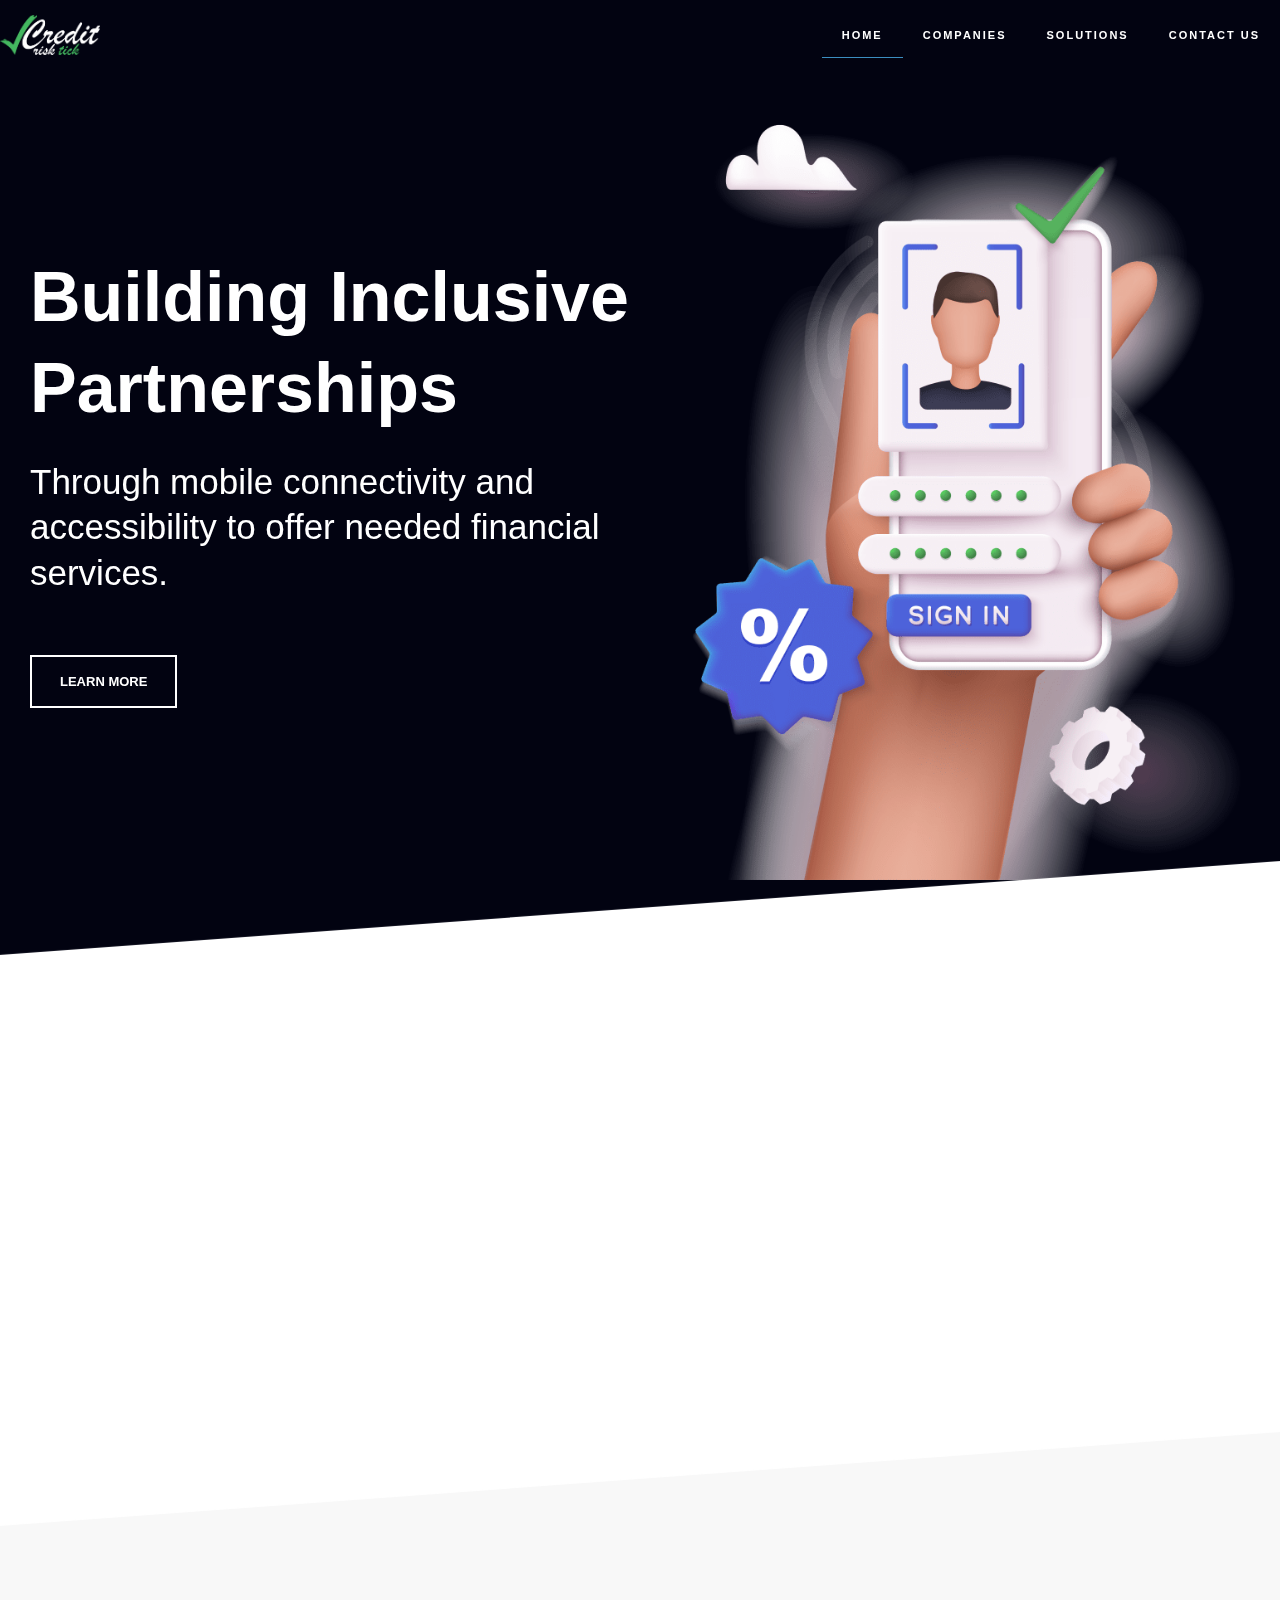
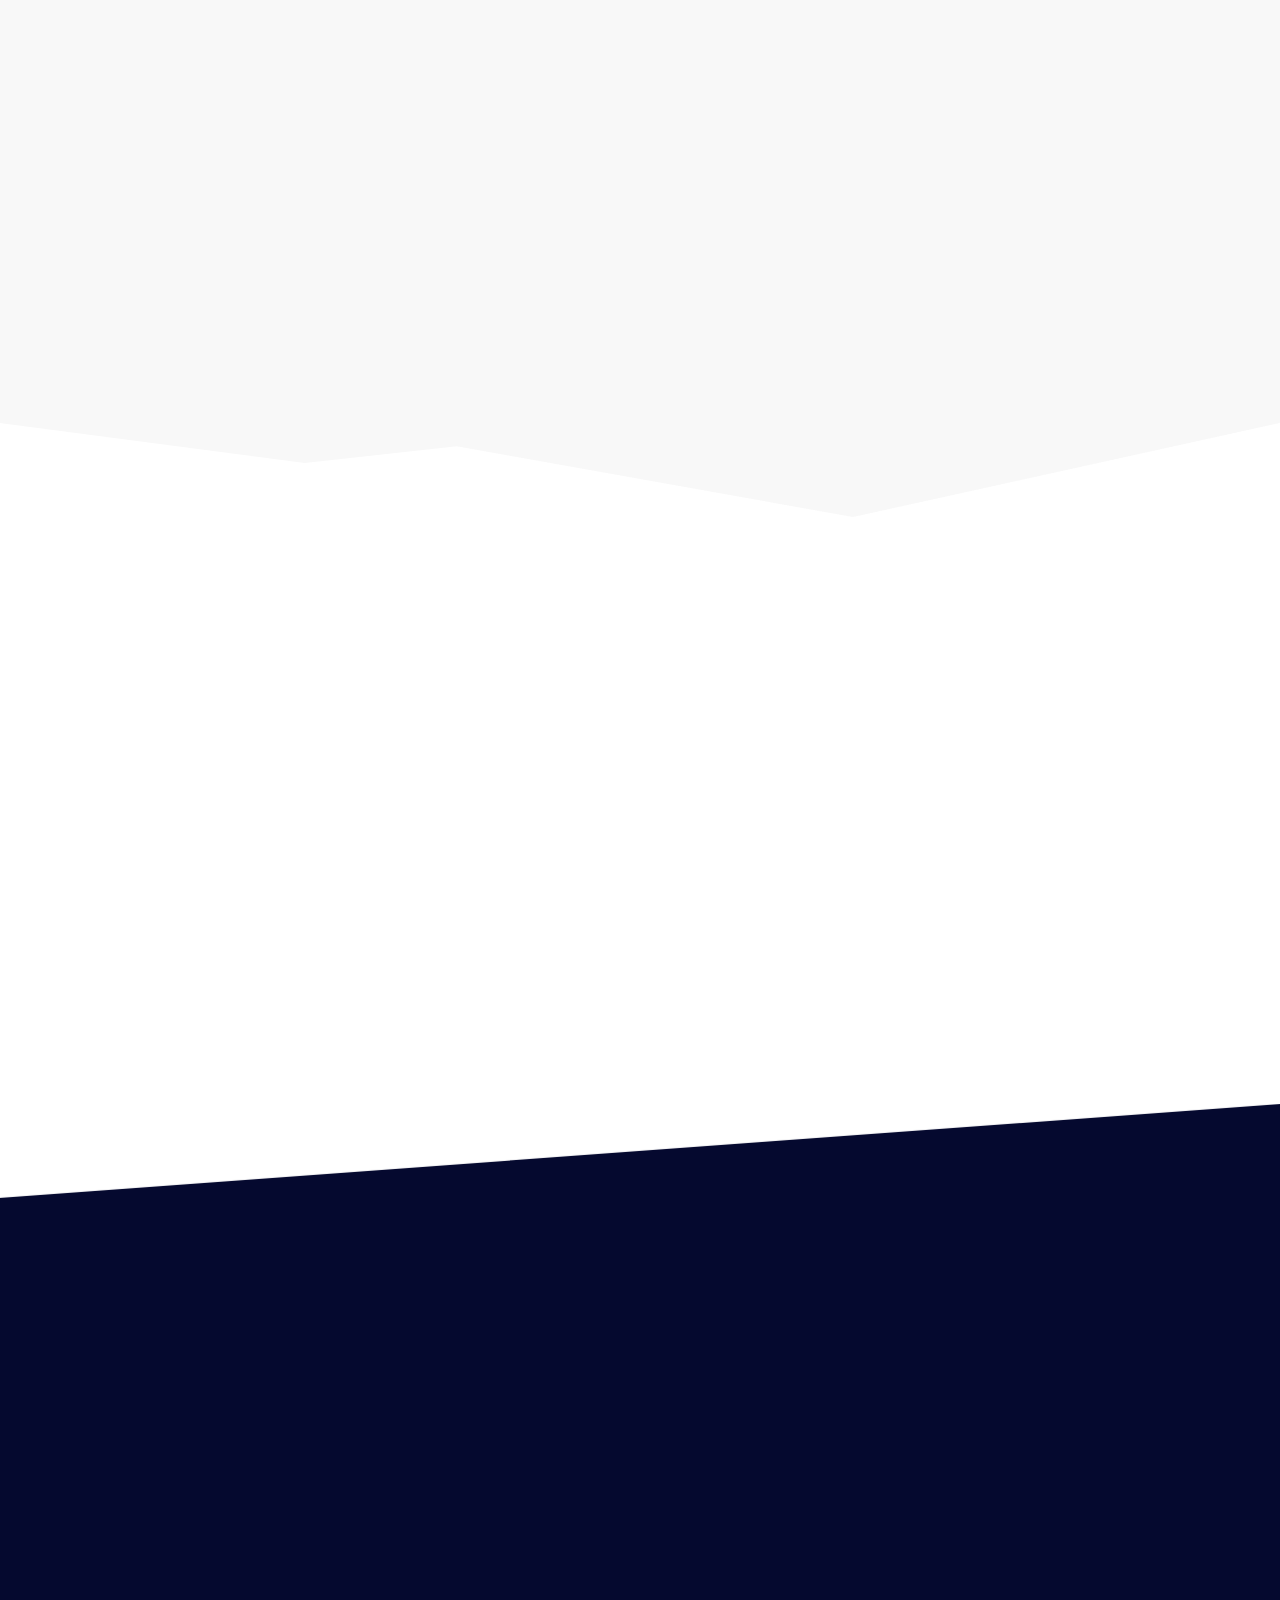
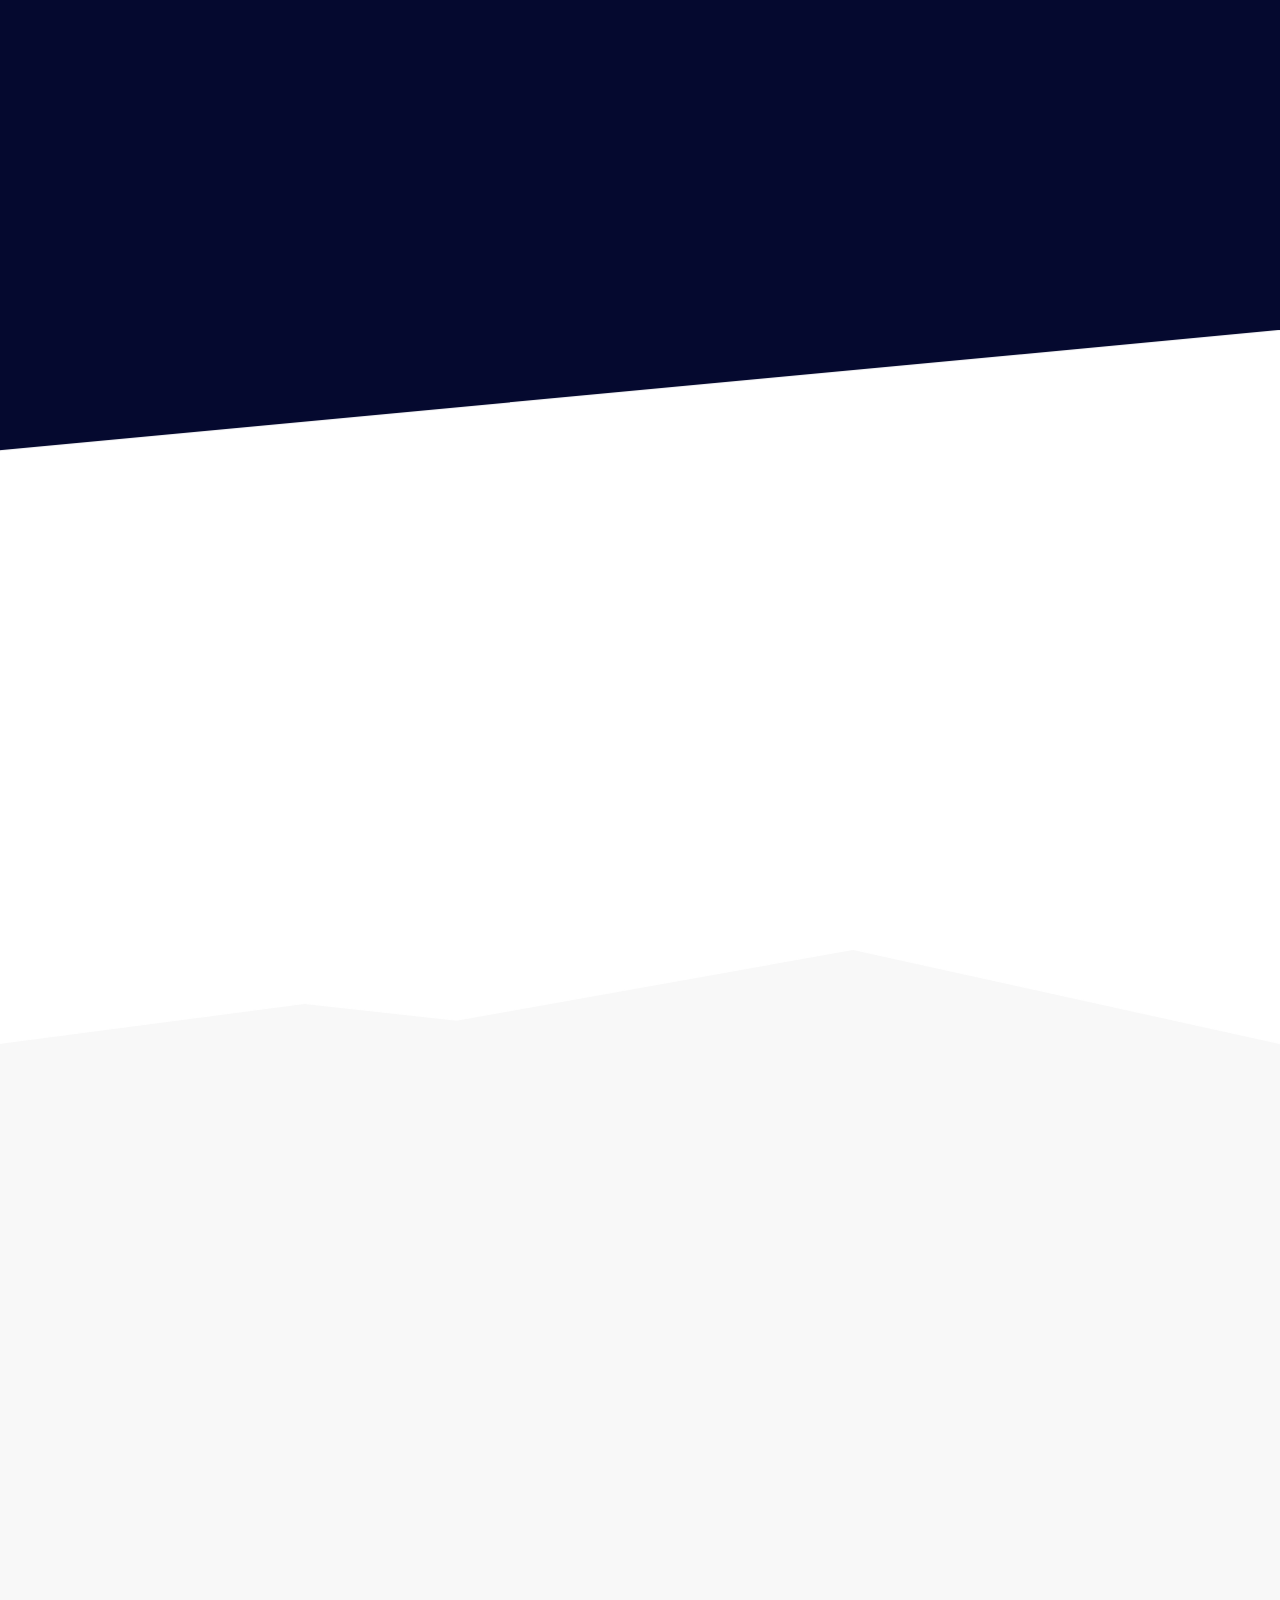
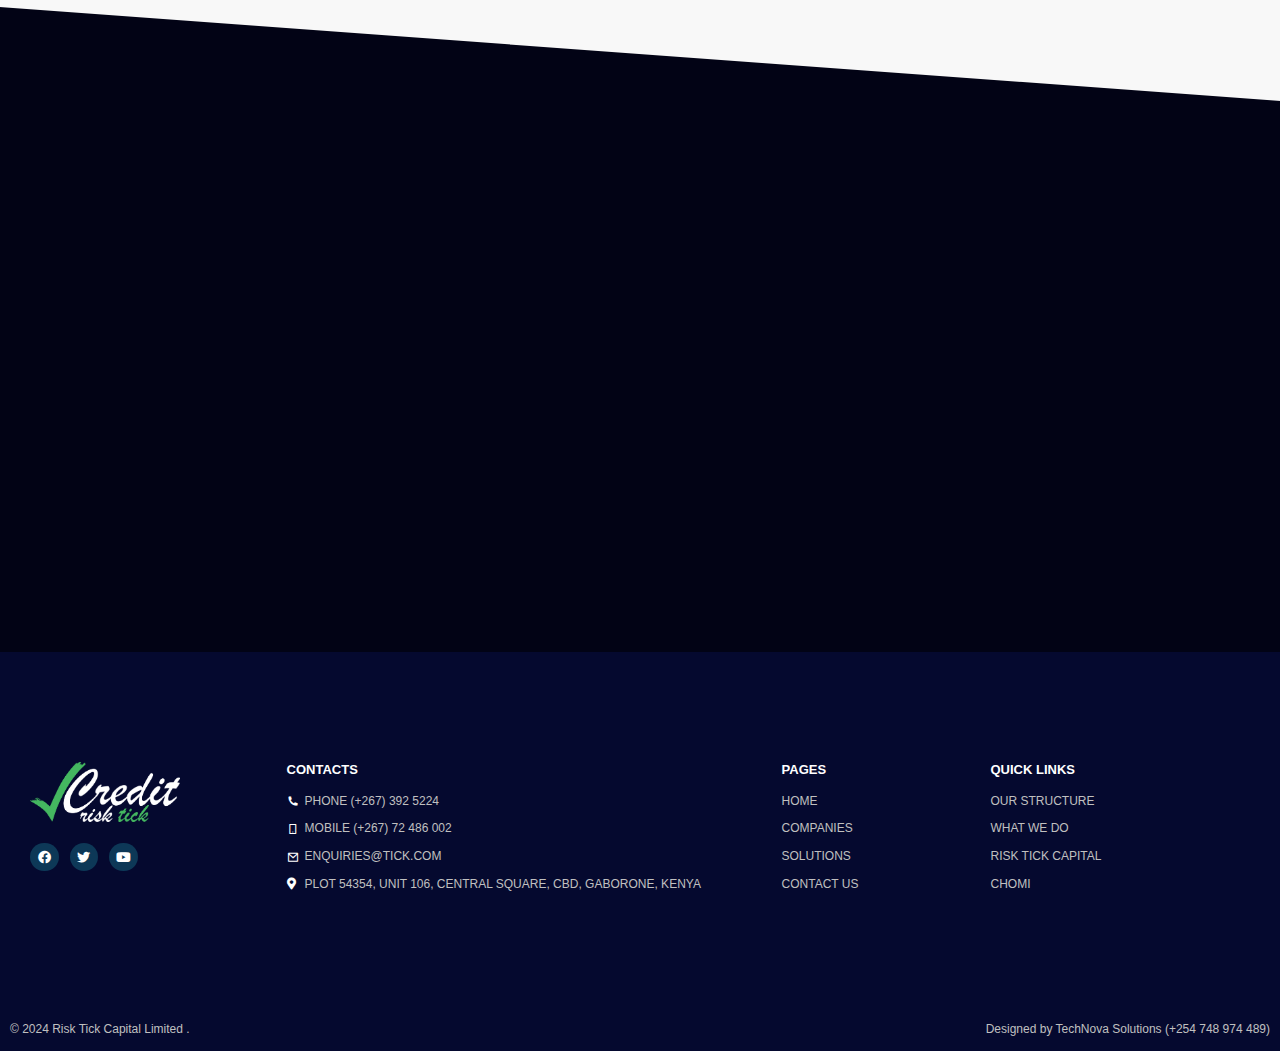
==== commit 3236e7a3: "Fix: change logo for credit risk" ====
--- a/index.htm
+++ b/index.htm
@@ -944,7 +944,7 @@
 								<li class="elementor-icon-list-item">
 											<span class="elementor-icon-list-icon">
 							<i aria-hidden="true" class="remixicon ri-mail-line"></i>						</span>
-										<span class="elementor-icon-list-text">enquiries@smartplanblueprint.net </span>
+										<span class="elementor-icon-list-text">enquiries@tick.com </span>
 									</li>
 								<li class="elementor-icon-list-item">
 											<a href="solutions/index.htm">
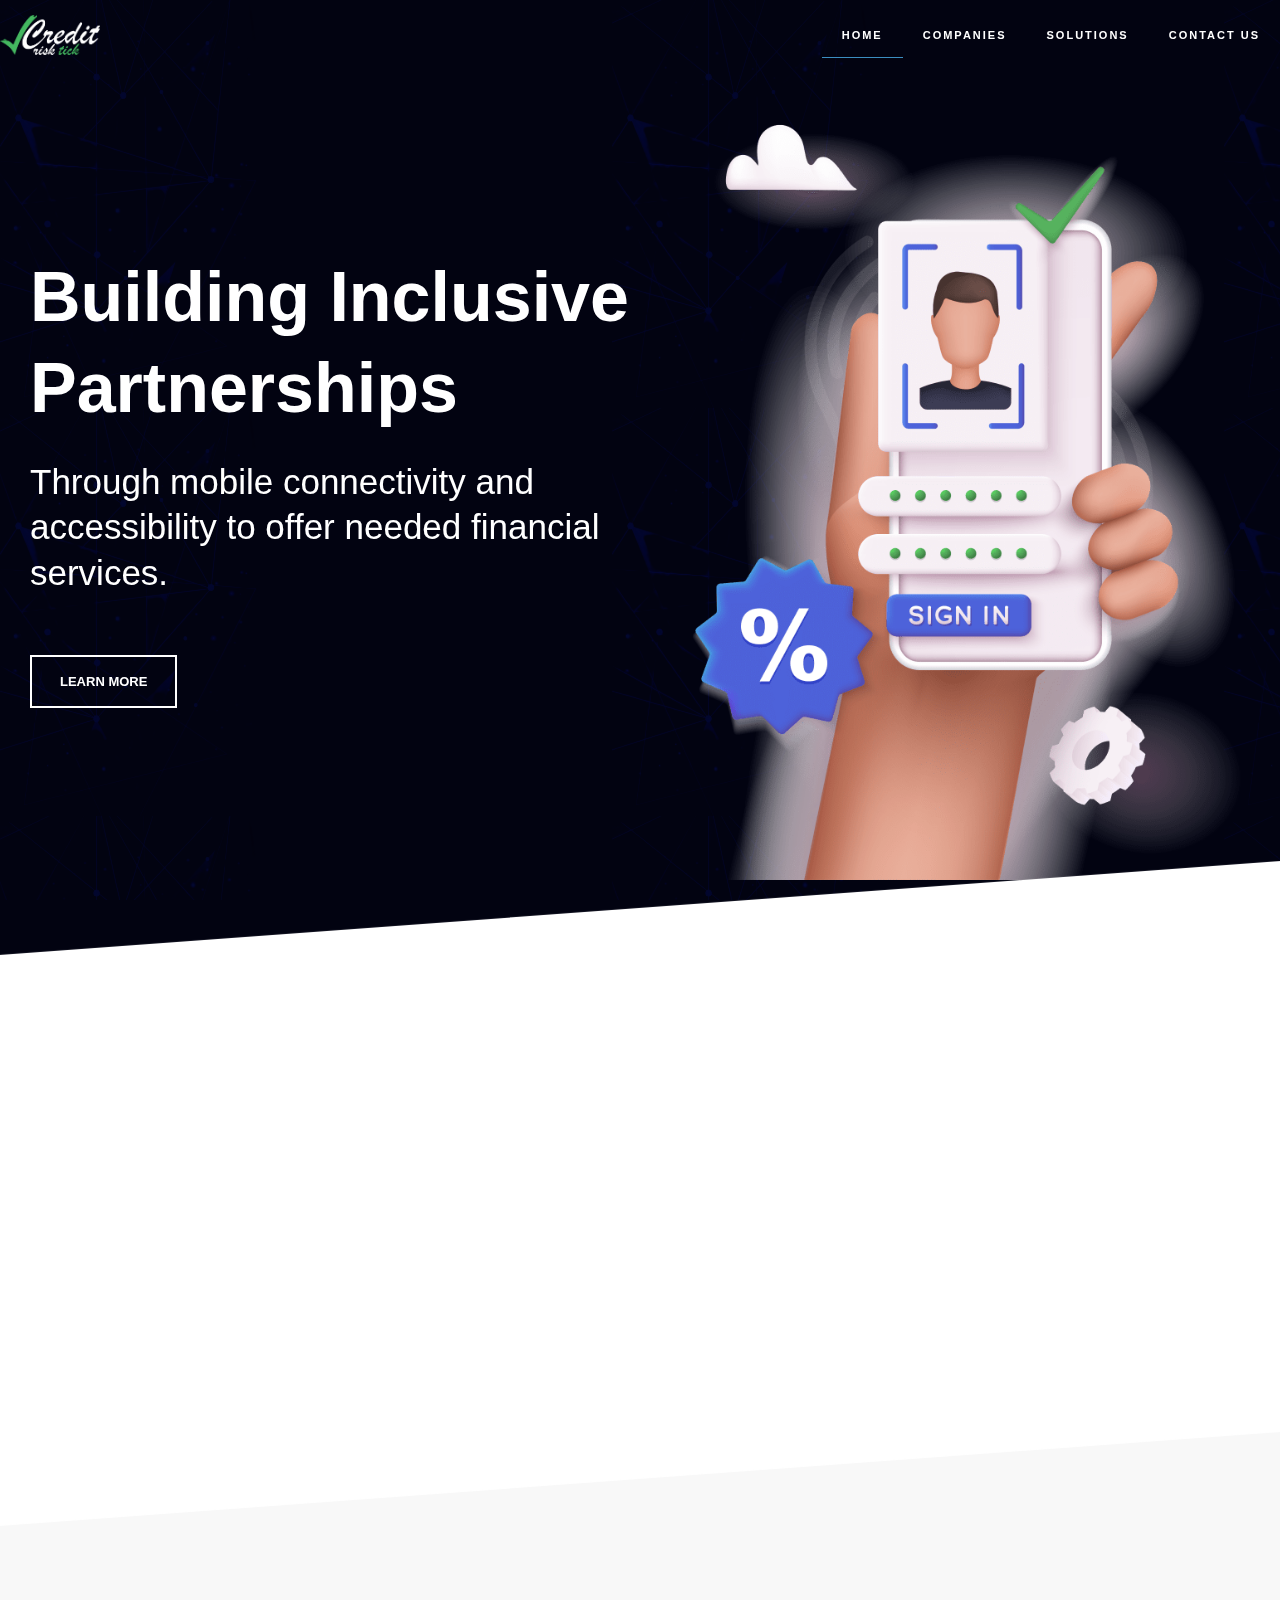
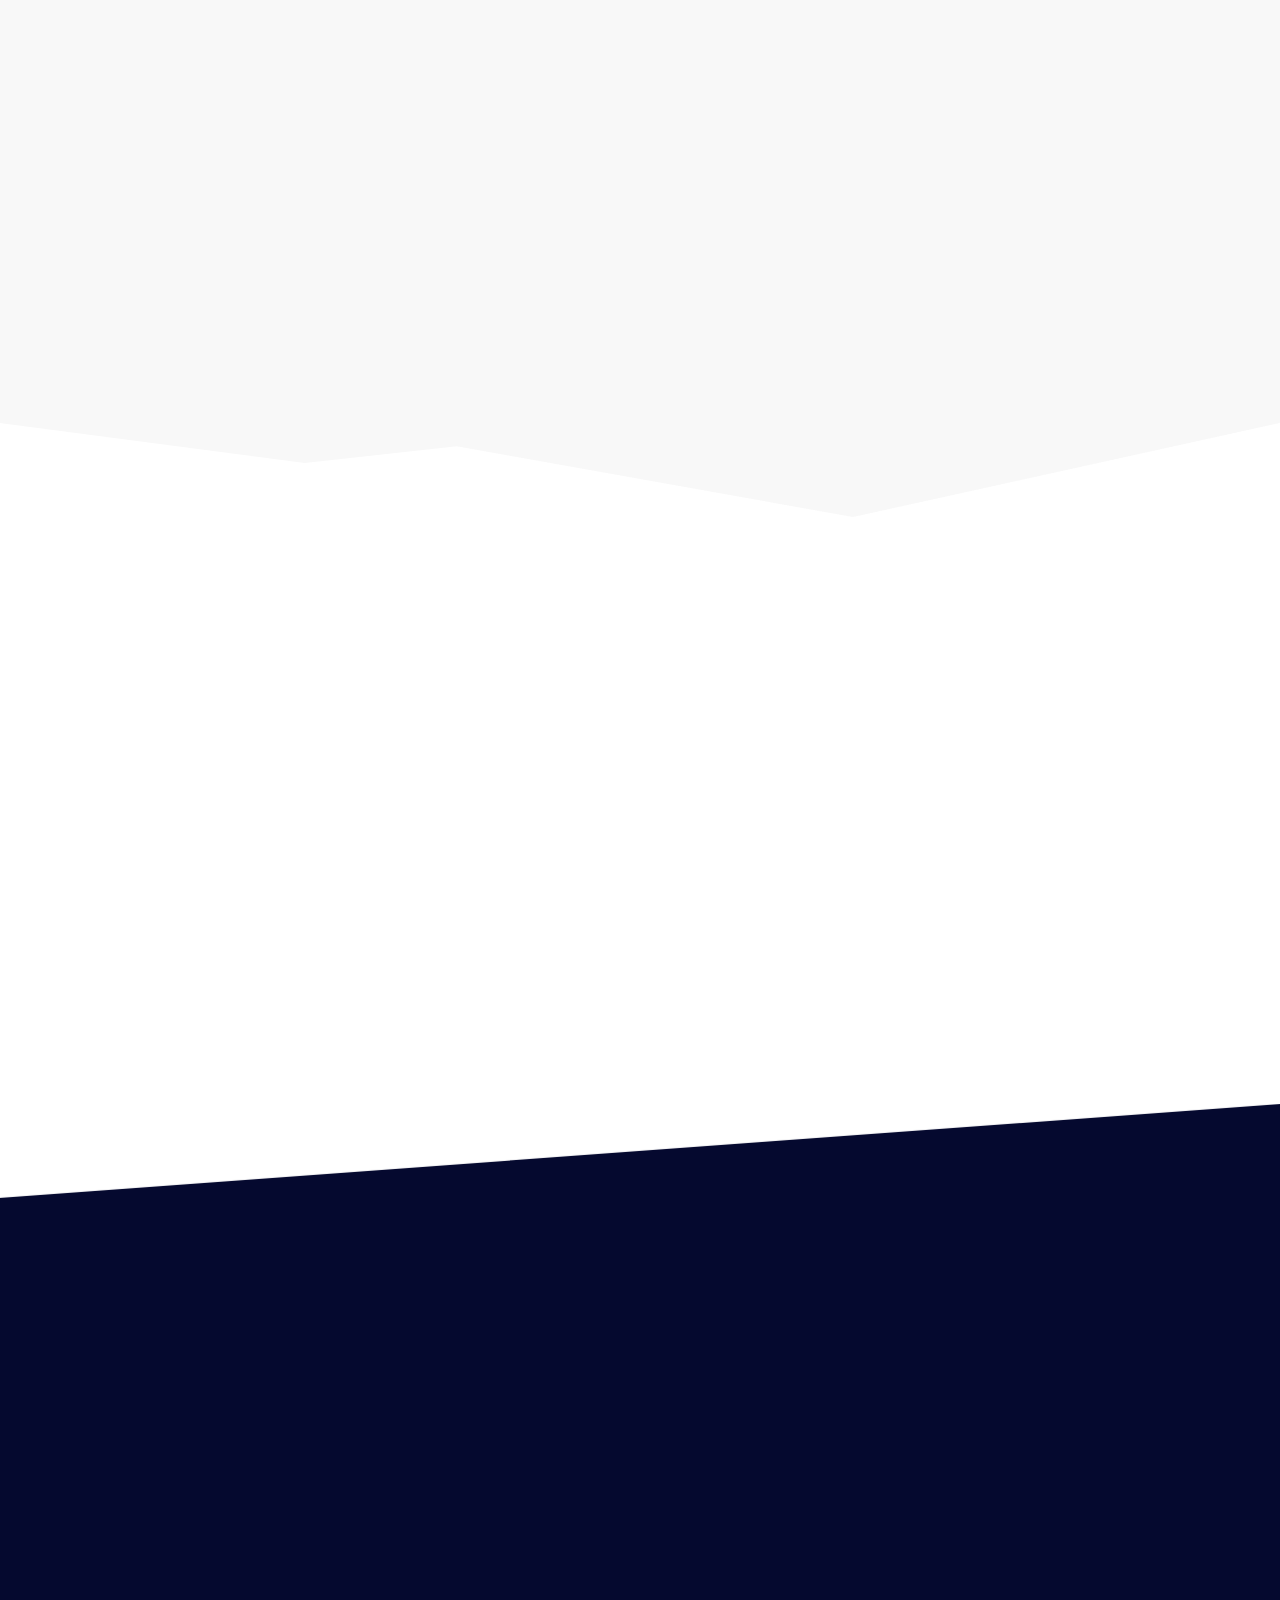
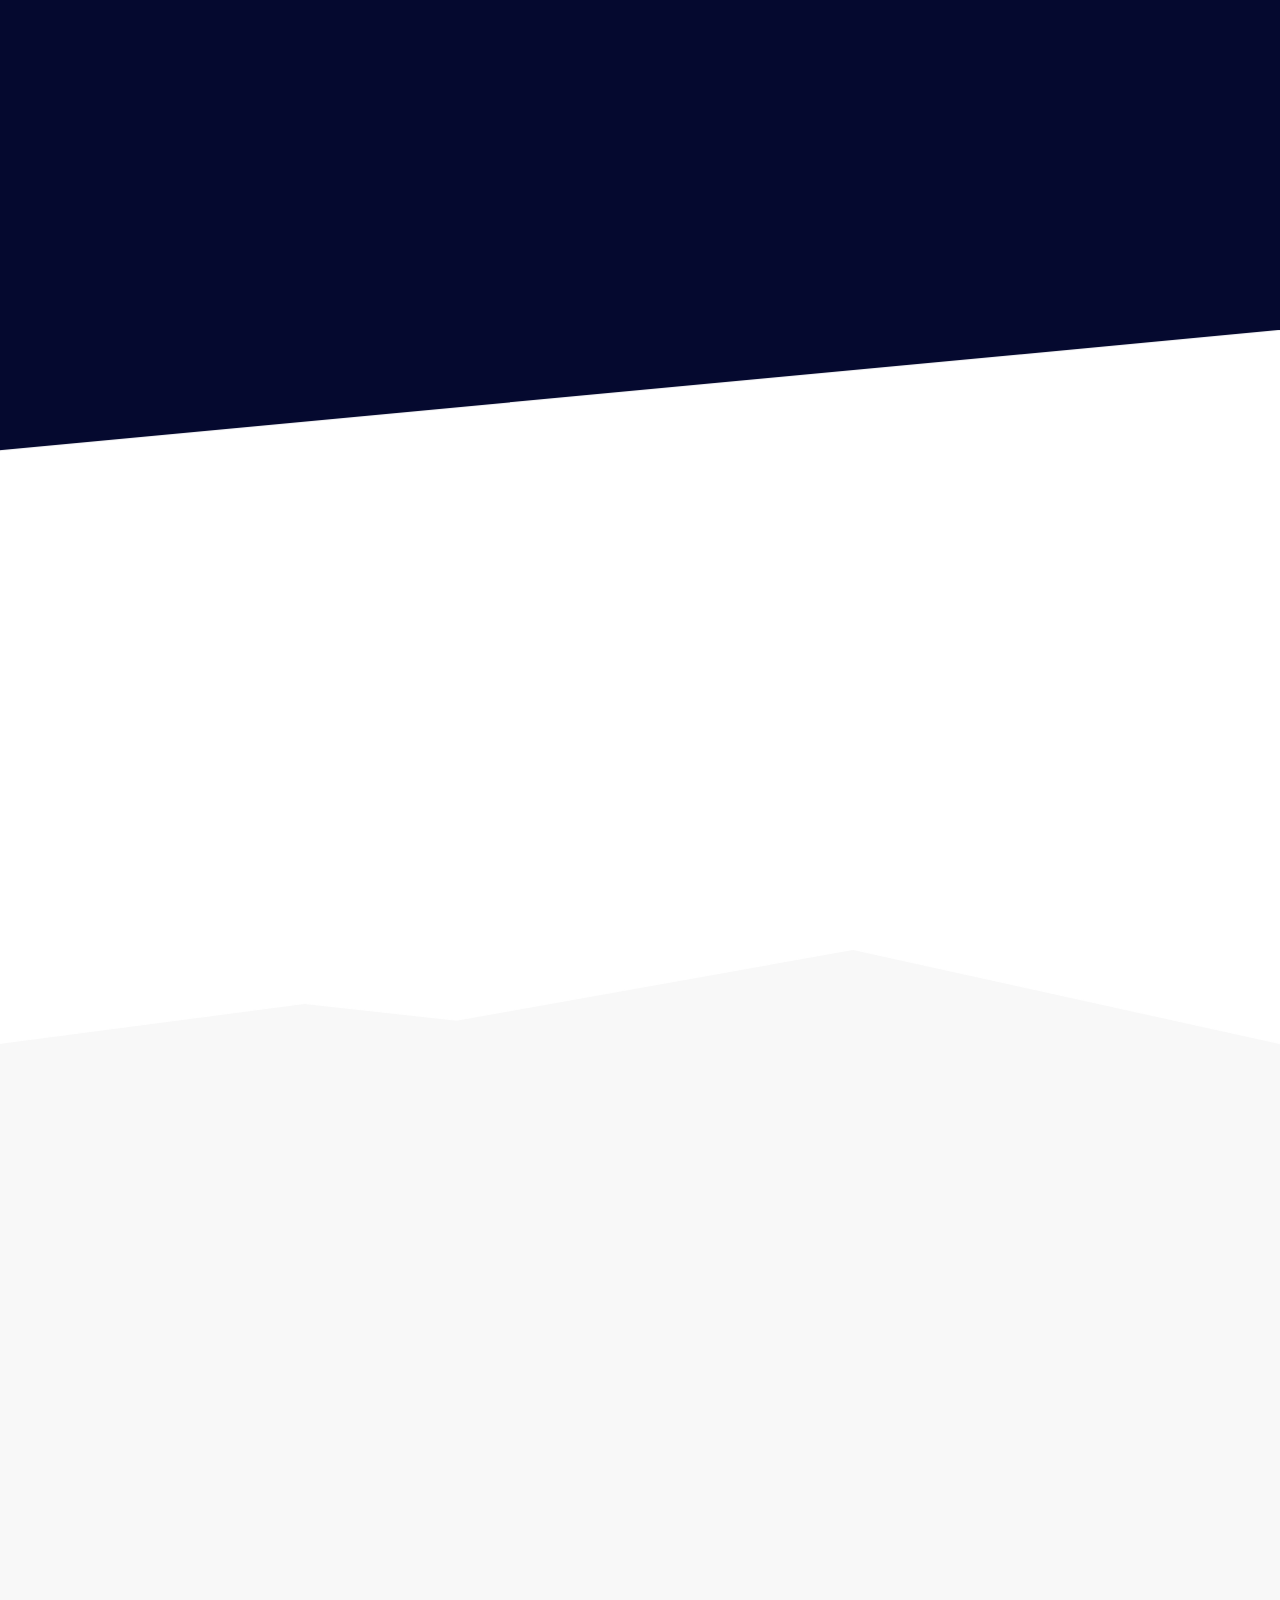
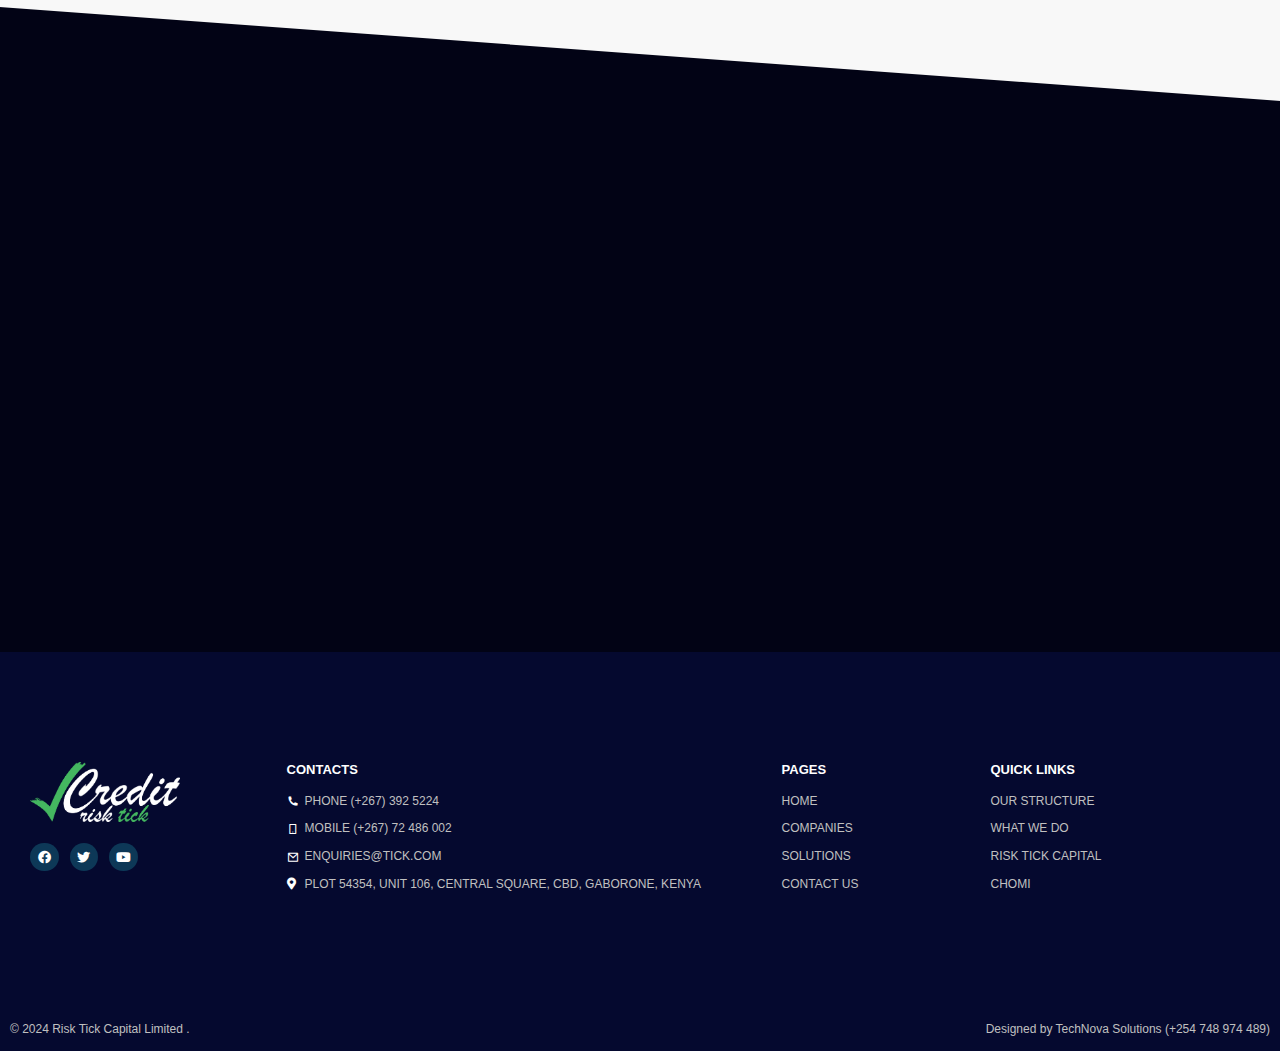
==== commit b07ef5c4: "Fix: change logo for credit risk" ====
--- a/index.htm
+++ b/index.htm
@@ -123,10 +123,10 @@
 <link rel="alternate" type="text/xml+oembed" href="wp-json/oembed/1.0/embed-1?url=https%3A%2F%2Fsmartplanblueprint.net%2F&#038;format=xml">
 	<style>img#wpstats{display:none}</style>
 		<meta name="generator" content="Elementor 3.20.4; features: e_optimized_assets_loading, e_optimized_css_loading, additional_custom_breakpoints, block_editor_assets_optimize, e_image_loading_optimization; settings: css_print_method-external, google_font-enabled, font_display-auto">
-<link rel="icon" href="smartplanblueprint.net/wp-content/uploads/2022/07/cropped-Smart-Plan-Blueprint-Favicon.png?fit=32%2C32&#038;ssl=1" sizes="32x32">
-<link rel="icon" href="smartplanblueprint.net/wp-content/uploads/2022/07/cropped-Smart-Plan-Blueprint-Favicon-1.png?fit=192%2C192&#038;ssl=1" sizes="192x192">
-<link rel="apple-touch-icon" href="smartplanblueprint.net/wp-content/uploads/2022/07/cropped-Smart-Plan-Blueprint-Favicon-2.png?fit=180%2C180&#038;ssl=1">
-<meta name="msapplication-TileImage" content="https://i0.wp.com/smartplanblueprint.net/wp-content/uploads/2022/07/cropped-Smart-Plan-Blueprint-Favicon.png?fit=270%2C270&#038;ssl=1">
+<link rel="icon" href="wp-content/uploads/2022/07/cropped-Smart-Plan-Blueprint-Favicon.png?fit=32%2C32&#038;ssl=1" sizes="32x32">
+<link rel="icon" href="wp-content/uploads/2022/07/logo.png?fit=192%2C192&#038;ssl=1" sizes="192x192">
+<link rel="apple-touch-icon" href="wp-content/uploads/2022/07/logo.png?fit=180%2C180&#038;ssl=1">
+<meta name="msapplication-TileImage" content="wp-content/uploads/2022/07/logo.png?fit=270%2C270&#038;ssl=1">
 		<style id="wp-custom-css">
 			/* Slide In From The Top Option */
 
--- a/wp-content/uploads/elementor/css/post-14.css
+++ b/wp-content/uploads/elementor/css/post-14.css
@@ -1 +1 @@
-.elementor-14 .elementor-element.elementor-element-f4acfee > .elementor-container{min-height:920px;}.elementor-14 .elementor-element.elementor-element-f4acfee:not(.elementor-motion-effects-element-type-background), .elementor-14 .elementor-element.elementor-element-f4acfee > .elementor-motion-effects-container > .elementor-motion-effects-layer{background-color:var( --e-global-color-primary );}.elementor-14 .elementor-element.elementor-element-f4acfee > .elementor-background-overlay{background-color:var( --e-global-color-primary );background-image:url("http://smartplanblueprint.net/wp-content/uploads/2022/07/SPB-Graphic-Backs-2.png");opacity:0.8;mix-blend-mode:multiply;transition:background 0.3s, border-radius 0.3s, opacity 0.3s;}.elementor-14 .elementor-element.elementor-element-f4acfee{transition:background 0.3s, border 0.3s, border-radius 0.3s, box-shadow 0.3s;padding:20px 20px 20px 20px;}.elementor-14 .elementor-element.elementor-element-f4acfee > .elementor-shape-bottom .elementor-shape-fill{fill:var( --e-global-color-b2fd396 );}.elementor-14 .elementor-element.elementor-element-f4acfee > .elementor-shape-bottom svg{height:100px;transform:translateX(-50%) rotateY(180deg);}.elementor-14 .elementor-element.elementor-element-f4acfee > .elementor-shape-bottom{z-index:2;pointer-events:none;}.elementor-14 .elementor-element.elementor-element-d793bb8{text-align:left;}.elementor-14 .elementor-element.elementor-element-d793bb8 .elementor-heading-title{color:#FFFFFF;font-family:"Lato", Sans-serif;font-size:70px;font-weight:800;}.elementor-14 .elementor-element.elementor-element-041003f{--spacer-size:5px;}.elementor-14 .elementor-element.elementor-element-ece3ec2{text-align:left;}.elementor-14 .elementor-element.elementor-element-ece3ec2 .elementor-heading-title{color:#FFFFFF;font-family:"Lato", Sans-serif;font-size:35px;font-weight:400;}.elementor-14 .elementor-element.elementor-element-ed848f9{--spacer-size:40px;}.elementor-14 .elementor-element.elementor-element-e297814 .elementor-widget-container{text-align:left;}.elementor-14 .elementor-element.elementor-element-e297814 .premium-button{font-size:13px;font-weight:600;text-transform:uppercase;border-style:solid;border-width:2px 2px 2px 2px;border-color:var( --e-global-color-b2fd396 );}.elementor-14 .elementor-element.elementor-element-e297814 .premium-button .premium-button-text-icon-wrapper span{color:var( --e-global-color-b2fd396 );}.elementor-14 .elementor-element.elementor-element-e297814 .premium-button, .elementor-14 .elementor-element.elementor-element-e297814 .premium-button.premium-button-style2-shutinhor:before , .elementor-14 .elementor-element.elementor-element-e297814 .premium-button.premium-button-style2-shutinver:before , .elementor-14 .elementor-element.elementor-element-e297814 .premium-button-style5-radialin:before , .elementor-14 .elementor-element.elementor-element-e297814 .premium-button-style5-rectin:before{background-color:#05092F00;}.elementor-14 .elementor-element.elementor-element-e297814 .premium-button:hover .premium-button-text-icon-wrapper span{color:var( --e-global-color-primary );}.elementor-14 .elementor-element.elementor-element-e297814 .premium-button-none:hover, .elementor-14 .elementor-element.elementor-element-e297814 .premium-button-style1:before, .elementor-14 .elementor-element.elementor-element-e297814 .premium-button-style2-shutouthor:before, .elementor-14 .elementor-element.elementor-element-e297814 .premium-button-style2-shutoutver:before, .elementor-14 .elementor-element.elementor-element-e297814 .premium-button-style2-shutinhor, .elementor-14 .elementor-element.elementor-element-e297814 .premium-button-style2-shutinver, .elementor-14 .elementor-element.elementor-element-e297814 .premium-button-style2-dshutinhor:before, .elementor-14 .elementor-element.elementor-element-e297814 .premium-button-style2-dshutinver:before, .elementor-14 .elementor-element.elementor-element-e297814 .premium-button-style2-scshutouthor:before, .elementor-14 .elementor-element.elementor-element-e297814 .premium-button-style2-scshutoutver:before, .elementor-14 .elementor-element.elementor-element-e297814 .premium-button-style3-after:hover, .elementor-14 .elementor-element.elementor-element-e297814 .premium-button-style3-before:hover, .elementor-14 .elementor-element.elementor-element-e297814 .premium-button-style4-icon-wrapper, .elementor-14 .elementor-element.elementor-element-e297814 .premium-button-style5-radialin, .elementor-14 .elementor-element.elementor-element-e297814 .premium-button-style5-radialout:before, .elementor-14 .elementor-element.elementor-element-e297814 .premium-button-style5-rectin, .elementor-14 .elementor-element.elementor-element-e297814 .premium-button-style5-rectout:before, .elementor-14 .elementor-element.elementor-element-e297814 .premium-button-style6-bg, .elementor-14 .elementor-element.elementor-element-e297814 .premium-button-style6:before{background-color:var( --e-global-color-b2fd396 );}.elementor-14 .elementor-element.elementor-element-eb6ded7 img{width:1000px;}.elementor-14 .elementor-element.elementor-element-eb6ded7{width:133.832%;max-width:133.832%;top:-413px;}body:not(.rtl) .elementor-14 .elementor-element.elementor-element-eb6ded7{left:-124px;}body.rtl .elementor-14 .elementor-element.elementor-element-eb6ded7{right:-124px;}.elementor-14 .elementor-element.elementor-element-93ef3e7 > .elementor-container{max-width:1000px;min-height:35px;}.elementor-14 .elementor-element.elementor-element-93ef3e7:not(.elementor-motion-effects-element-type-background), .elementor-14 .elementor-element.elementor-element-93ef3e7 > .elementor-motion-effects-container > .elementor-motion-effects-layer{background-color:var( --e-global-color-b2fd396 );}.elementor-14 .elementor-element.elementor-element-93ef3e7{transition:background 0.3s, border 0.3s, border-radius 0.3s, box-shadow 0.3s;padding:80px 20px 180px 20px;}.elementor-14 .elementor-element.elementor-element-93ef3e7 > .elementor-background-overlay{transition:background 0.3s, border-radius 0.3s, opacity 0.3s;}.elementor-14 .elementor-element.elementor-element-93ef3e7 > .elementor-shape-bottom .elementor-shape-fill{fill:var( --e-global-color-5456110 );}.elementor-14 .elementor-element.elementor-element-93ef3e7 > .elementor-shape-bottom svg{height:100px;transform:translateX(-50%) rotateY(180deg);}.elementor-bc-flex-widget .elementor-14 .elementor-element.elementor-element-de08a8e.elementor-column .elementor-widget-wrap{align-items:center;}.elementor-14 .elementor-element.elementor-element-de08a8e.elementor-column.elementor-element[data-element_type="column"] > .elementor-widget-wrap.elementor-element-populated{align-content:center;align-items:center;}.elementor-14 .elementor-element.elementor-element-b6a1aa5{text-align:center;}.elementor-14 .elementor-element.elementor-element-b6a1aa5 .elementor-heading-title{color:var( --e-global-color-primary );font-family:"Lato", Sans-serif;font-size:17px;font-weight:600;text-transform:uppercase;letter-spacing:5px;}.elementor-14 .elementor-element.elementor-element-fce4444{text-align:center;}.elementor-14 .elementor-element.elementor-element-fce4444 .elementor-heading-title{color:var( --e-global-color-primary );font-family:"Lato", Sans-serif;font-size:50px;font-weight:800;}.elementor-14 .elementor-element.elementor-element-587262c{--spacer-size:5px;}.elementor-14 .elementor-element.elementor-element-8b0a4ff{text-align:center;color:var( --e-global-color-text );font-size:22px;line-height:1.3em;}.elementor-14 .elementor-element.elementor-element-048ce15{--spacer-size:20px;}.elementor-14 .elementor-element.elementor-element-02f308a .elementor-widget-container{text-align:center;}.elementor-14 .elementor-element.elementor-element-02f308a .premium-button{font-size:13px;font-weight:600;text-transform:uppercase;}.elementor-14 .elementor-element.elementor-element-02f308a .premium-button .premium-button-text-icon-wrapper span{color:var( --e-global-color-b2fd396 );}.elementor-14 .elementor-element.elementor-element-02f308a .premium-button:hover .premium-button-text-icon-wrapper span{color:var( --e-global-color-b2fd396 );}.elementor-14 .elementor-element.elementor-element-02f308a .premium-button-none:hover, .elementor-14 .elementor-element.elementor-element-02f308a .premium-button-style1:before, .elementor-14 .elementor-element.elementor-element-02f308a .premium-button-style2-shutouthor:before, .elementor-14 .elementor-element.elementor-element-02f308a .premium-button-style2-shutoutver:before, .elementor-14 .elementor-element.elementor-element-02f308a .premium-button-style2-shutinhor, .elementor-14 .elementor-element.elementor-element-02f308a .premium-button-style2-shutinver, .elementor-14 .elementor-element.elementor-element-02f308a .premium-button-style2-dshutinhor:before, .elementor-14 .elementor-element.elementor-element-02f308a .premium-button-style2-dshutinver:before, .elementor-14 .elementor-element.elementor-element-02f308a .premium-button-style2-scshutouthor:before, .elementor-14 .elementor-element.elementor-element-02f308a .premium-button-style2-scshutoutver:before, .elementor-14 .elementor-element.elementor-element-02f308a .premium-button-style3-after:hover, .elementor-14 .elementor-element.elementor-element-02f308a .premium-button-style3-before:hover, .elementor-14 .elementor-element.elementor-element-02f308a .premium-button-style4-icon-wrapper, .elementor-14 .elementor-element.elementor-element-02f308a .premium-button-style5-radialin, .elementor-14 .elementor-element.elementor-element-02f308a .premium-button-style5-radialout:before, .elementor-14 .elementor-element.elementor-element-02f308a .premium-button-style5-rectin, .elementor-14 .elementor-element.elementor-element-02f308a .premium-button-style5-rectout:before, .elementor-14 .elementor-element.elementor-element-02f308a .premium-button-style6-bg, .elementor-14 .elementor-element.elementor-element-02f308a .premium-button-style6:before{background-color:var( --e-global-color-accent );}.elementor-14 .elementor-element.elementor-element-2f9fe96:not(.elementor-motion-effects-element-type-background), .elementor-14 .elementor-element.elementor-element-2f9fe96 > .elementor-motion-effects-container > .elementor-motion-effects-layer{background-color:var( --e-global-color-5456110 );}.elementor-14 .elementor-element.elementor-element-2f9fe96{transition:background 0.3s, border 0.3s, border-radius 0.3s, box-shadow 0.3s;padding:80px 20px 80px 20px;}.elementor-14 .elementor-element.elementor-element-2f9fe96 > .elementor-background-overlay{transition:background 0.3s, border-radius 0.3s, opacity 0.3s;}.elementor-bc-flex-widget .elementor-14 .elementor-element.elementor-element-1706dad.elementor-column .elementor-widget-wrap{align-items:center;}.elementor-14 .elementor-element.elementor-element-1706dad.elementor-column.elementor-element[data-element_type="column"] > .elementor-widget-wrap.elementor-element-populated{align-content:center;align-items:center;}.elementor-14 .elementor-element.elementor-element-50a7372{text-align:left;}.elementor-14 .elementor-element.elementor-element-50a7372 .elementor-heading-title{color:var( --e-global-color-primary );font-family:"Lato", Sans-serif;font-size:17px;font-weight:600;text-transform:uppercase;letter-spacing:5px;}.elementor-14 .elementor-element.elementor-element-4e9e199{text-align:left;}.elementor-14 .elementor-element.elementor-element-4e9e199 .elementor-heading-title{color:var( --e-global-color-primary );font-family:"Lato", Sans-serif;font-size:50px;font-weight:800;}.elementor-bc-flex-widget .elementor-14 .elementor-element.elementor-element-318ea67.elementor-column .elementor-widget-wrap{align-items:center;}.elementor-14 .elementor-element.elementor-element-318ea67.elementor-column.elementor-element[data-element_type="column"] > .elementor-widget-wrap.elementor-element-populated{align-content:center;align-items:center;}.elementor-14 .elementor-element.elementor-element-ace1c71:not(.elementor-motion-effects-element-type-background) > .elementor-widget-wrap, .elementor-14 .elementor-element.elementor-element-ace1c71 > .elementor-widget-wrap > .elementor-motion-effects-container > .elementor-motion-effects-layer{background-color:var( --e-global-color-primary );}.elementor-14 .elementor-element.elementor-element-ace1c71 > .elementor-element-populated{transition:background 0.3s, border 0.3s, border-radius 0.3s, box-shadow 0.3s;margin:6px 0px 6px 6px;--e-column-margin-right:0px;--e-column-margin-left:6px;padding:30px 30px 30px 30px;}.elementor-14 .elementor-element.elementor-element-ace1c71 > .elementor-element-populated > .elementor-background-overlay{transition:background 0.3s, border-radius 0.3s, opacity 0.3s;}.elementor-bc-flex-widget .elementor-14 .elementor-element.elementor-element-29b8362.elementor-column .elementor-widget-wrap{align-items:center;}.elementor-14 .elementor-element.elementor-element-29b8362.elementor-column.elementor-element[data-element_type="column"] > .elementor-widget-wrap.elementor-element-populated{align-content:center;align-items:center;}.elementor-14 .elementor-element.elementor-element-29b8362:not(.elementor-motion-effects-element-type-background) > .elementor-widget-wrap, .elementor-14 .elementor-element.elementor-element-29b8362 > .elementor-widget-wrap > .elementor-motion-effects-container > .elementor-motion-effects-layer{background-color:var( --e-global-color-primary );}.elementor-14 .elementor-element.elementor-element-29b8362 > .elementor-element-populated{transition:background 0.3s, border 0.3s, border-radius 0.3s, box-shadow 0.3s;margin:6px 6px 6px 0px;--e-column-margin-right:6px;--e-column-margin-left:0px;padding:30px 30px 30px 30px;}.elementor-14 .elementor-element.elementor-element-29b8362 > .elementor-element-populated > .elementor-background-overlay{transition:background 0.3s, border-radius 0.3s, opacity 0.3s;}.elementor-14 .elementor-element.elementor-element-4192161{text-align:left;}.elementor-14 .elementor-element.elementor-element-4192161 .elementor-heading-title{color:#FFFFFF;font-family:"Lato", Sans-serif;font-size:30px;font-weight:600;}.elementor-14 .elementor-element.elementor-element-05eeeb1{text-align:left;color:var( --e-global-color-b2fd396 );font-size:18px;line-height:1.3em;}.elementor-14 .elementor-element.elementor-element-d2bad49:not(.elementor-motion-effects-element-type-background) > .elementor-widget-wrap, .elementor-14 .elementor-element.elementor-element-d2bad49 > .elementor-widget-wrap > .elementor-motion-effects-container > .elementor-motion-effects-layer{background-color:var( --e-global-color-primary );}.elementor-14 .elementor-element.elementor-element-d2bad49 > .elementor-element-populated{transition:background 0.3s, border 0.3s, border-radius 0.3s, box-shadow 0.3s;margin:0px 0px 6px 6px;--e-column-margin-right:0px;--e-column-margin-left:6px;padding:20px 20px 20px 20px;}.elementor-14 .elementor-element.elementor-element-d2bad49 > .elementor-element-populated > .elementor-background-overlay{transition:background 0.3s, border-radius 0.3s, opacity 0.3s;}.elementor-14 .elementor-element.elementor-element-37d629a{text-align:left;}.elementor-14 .elementor-element.elementor-element-37d629a img{width:125px;}.elementor-bc-flex-widget .elementor-14 .elementor-element.elementor-element-18deb24.elementor-column .elementor-widget-wrap{align-items:center;}.elementor-14 .elementor-element.elementor-element-18deb24.elementor-column.elementor-element[data-element_type="column"] > .elementor-widget-wrap.elementor-element-populated{align-content:center;align-items:center;}.elementor-14 .elementor-element.elementor-element-18deb24:not(.elementor-motion-effects-element-type-background) > .elementor-widget-wrap, .elementor-14 .elementor-element.elementor-element-18deb24 > .elementor-widget-wrap > .elementor-motion-effects-container > .elementor-motion-effects-layer{background-color:var( --e-global-color-primary );}.elementor-14 .elementor-element.elementor-element-18deb24 > .elementor-element-populated{transition:background 0.3s, border 0.3s, border-radius 0.3s, box-shadow 0.3s;margin:0px 3px 6px 0px;--e-column-margin-right:3px;--e-column-margin-left:0px;padding:20px 20px 20px 20px;}.elementor-14 .elementor-element.elementor-element-18deb24 > .elementor-element-populated > .elementor-background-overlay{transition:background 0.3s, border-radius 0.3s, opacity 0.3s;}.elementor-14 .elementor-element.elementor-element-54ad7d4{text-align:left;}.elementor-14 .elementor-element.elementor-element-54ad7d4 .elementor-heading-title{color:#FFFFFF;font-family:"Lato", Sans-serif;font-size:20px;font-weight:600;}.elementor-14 .elementor-element.elementor-element-b646b1f:not(.elementor-motion-effects-element-type-background) > .elementor-widget-wrap, .elementor-14 .elementor-element.elementor-element-b646b1f > .elementor-widget-wrap > .elementor-motion-effects-container > .elementor-motion-effects-layer{background-color:var( --e-global-color-accent );}.elementor-14 .elementor-element.elementor-element-b646b1f > .elementor-element-populated{transition:background 0.3s, border 0.3s, border-radius 0.3s, box-shadow 0.3s;margin:0px 0px 6px 3px;--e-column-margin-right:0px;--e-column-margin-left:3px;padding:20px 20px 20px 20px;}.elementor-14 .elementor-element.elementor-element-b646b1f > .elementor-element-populated > .elementor-background-overlay{transition:background 0.3s, border-radius 0.3s, opacity 0.3s;}.elementor-14 .elementor-element.elementor-element-b3377f9{text-align:left;}.elementor-14 .elementor-element.elementor-element-b3377f9 img{width:125px;}.elementor-bc-flex-widget .elementor-14 .elementor-element.elementor-element-c19dcb8.elementor-column .elementor-widget-wrap{align-items:center;}.elementor-14 .elementor-element.elementor-element-c19dcb8.elementor-column.elementor-element[data-element_type="column"] > .elementor-widget-wrap.elementor-element-populated{align-content:center;align-items:center;}.elementor-14 .elementor-element.elementor-element-c19dcb8:not(.elementor-motion-effects-element-type-background) > .elementor-widget-wrap, .elementor-14 .elementor-element.elementor-element-c19dcb8 > .elementor-widget-wrap > .elementor-motion-effects-container > .elementor-motion-effects-layer{background-color:var( --e-global-color-accent );}.elementor-14 .elementor-element.elementor-element-c19dcb8 > .elementor-element-populated{transition:background 0.3s, border 0.3s, border-radius 0.3s, box-shadow 0.3s;margin:0px 6px 6px 0px;--e-column-margin-right:6px;--e-column-margin-left:0px;padding:20px 20px 20px 20px;}.elementor-14 .elementor-element.elementor-element-c19dcb8 > .elementor-element-populated > .elementor-background-overlay{transition:background 0.3s, border-radius 0.3s, opacity 0.3s;}.elementor-14 .elementor-element.elementor-element-ce50b8c{text-align:left;}.elementor-14 .elementor-element.elementor-element-ce50b8c .elementor-heading-title{color:#FFFFFF;font-family:"Lato", Sans-serif;font-size:20px;font-weight:600;}.elementor-14 .elementor-element.elementor-element-b377f24:not(.elementor-motion-effects-element-type-background), .elementor-14 .elementor-element.elementor-element-b377f24 > .elementor-motion-effects-container > .elementor-motion-effects-layer{background-color:var( --e-global-color-b2fd396 );background-image:url("http://smartplanblueprint.net/wp-content/uploads/2022/07/SPB-Graphic-Backs-2.png");background-position:bottom right;background-size:cover;}.elementor-14 .elementor-element.elementor-element-b377f24 > .elementor-background-overlay{background-color:var( --e-global-color-b2fd396 );opacity:0.3;transition:background 0.3s, border-radius 0.3s, opacity 0.3s;}.elementor-14 .elementor-element.elementor-element-b377f24{transition:background 0.3s, border 0.3s, border-radius 0.3s, box-shadow 0.3s;padding:180px 21px 200px 20px;}.elementor-14 .elementor-element.elementor-element-b377f24 > .elementor-shape-top .elementor-shape-fill{fill:var( --e-global-color-5456110 );}.elementor-14 .elementor-element.elementor-element-b377f24 > .elementor-shape-top svg{height:100px;transform:translateX(-50%) rotateY(180deg);}.elementor-14 .elementor-element.elementor-element-b377f24 > .elementor-shape-bottom .elementor-shape-fill{fill:var( --e-global-color-primary );}.elementor-14 .elementor-element.elementor-element-b377f24 > .elementor-shape-bottom svg{height:100px;transform:translateX(-50%) rotateY(180deg);}.elementor-14 .elementor-element.elementor-element-11b2b4d{text-align:center;}.elementor-14 .elementor-element.elementor-element-11b2b4d .elementor-heading-title{color:var( --e-global-color-accent );font-family:"Lato", Sans-serif;font-size:17px;font-weight:600;text-transform:uppercase;letter-spacing:5px;}.elementor-14 .elementor-element.elementor-element-5d88375{text-align:center;}.elementor-14 .elementor-element.elementor-element-5d88375 .elementor-heading-title{color:var( --e-global-color-accent );font-family:"Lato", Sans-serif;font-size:50px;font-weight:800;}.elementor-14 .elementor-element.elementor-element-0730626{--spacer-size:30px;}.elementor-14 .elementor-element.elementor-element-dad1083:not(.elementor-motion-effects-element-type-background) > .elementor-widget-wrap, .elementor-14 .elementor-element.elementor-element-dad1083 > .elementor-widget-wrap > .elementor-motion-effects-container > .elementor-motion-effects-layer{background-color:var( --e-global-color-b2fd396 );}.elementor-14 .elementor-element.elementor-element-dad1083 > .elementor-element-populated{box-shadow:0px 0px 20px 1px rgba(192, 192, 192, 0.4);transition:background 0.3s, border 0.3s, border-radius 0.3s, box-shadow 0.3s;margin:15px 15px 15px 15px;--e-column-margin-right:15px;--e-column-margin-left:15px;padding:30px 30px 30px 30px;}.elementor-14 .elementor-element.elementor-element-dad1083:hover > .elementor-element-populated{box-shadow:0px 0px 20px 1px rgba(143.00000000000006, 143.00000000000006, 143.00000000000006, 0.4);}.elementor-14 .elementor-element.elementor-element-dad1083 > .elementor-element-populated > .elementor-background-overlay{transition:background 0.3s, border-radius 0.3s, opacity 0.3s;}.elementor-14 .elementor-element.elementor-element-13b151a .elementor-icon-wrapper{text-align:center;}.elementor-14 .elementor-element.elementor-element-13b151a .elementor-icon i, .elementor-14 .elementor-element.elementor-element-13b151a .elementor-icon svg{transform:rotate(0deg);}.elementor-14 .elementor-element.elementor-element-8b4d8fe{text-align:center;}.elementor-14 .elementor-element.elementor-element-8b4d8fe .elementor-heading-title{color:var( --e-global-color-primary );font-family:"Lato", Sans-serif;font-size:20px;font-weight:700;}.elementor-14 .elementor-element.elementor-element-1c5649b:not(.elementor-motion-effects-element-type-background) > .elementor-widget-wrap, .elementor-14 .elementor-element.elementor-element-1c5649b > .elementor-widget-wrap > .elementor-motion-effects-container > .elementor-motion-effects-layer{background-color:var( --e-global-color-b2fd396 );}.elementor-14 .elementor-element.elementor-element-1c5649b > .elementor-element-populated{box-shadow:0px 0px 20px 1px rgba(192, 192, 192, 0.4);transition:background 0.3s, border 0.3s, border-radius 0.3s, box-shadow 0.3s;margin:15px 15px 15px 15px;--e-column-margin-right:15px;--e-column-margin-left:15px;padding:30px 30px 30px 30px;}.elementor-14 .elementor-element.elementor-element-1c5649b:hover > .elementor-element-populated{box-shadow:0px 0px 20px 1px rgba(143.00000000000006, 143.00000000000006, 143.00000000000006, 0.4);}.elementor-14 .elementor-element.elementor-element-1c5649b > .elementor-element-populated > .elementor-background-overlay{transition:background 0.3s, border-radius 0.3s, opacity 0.3s;}.elementor-14 .elementor-element.elementor-element-4262446 .elementor-icon-wrapper{text-align:center;}.elementor-14 .elementor-element.elementor-element-4262446.elementor-view-stacked .elementor-icon{background-color:var( --e-global-color-secondary );}.elementor-14 .elementor-element.elementor-element-4262446.elementor-view-framed .elementor-icon, .elementor-14 .elementor-element.elementor-element-4262446.elementor-view-default .elementor-icon{color:var( --e-global-color-secondary );border-color:var( --e-global-color-secondary );}.elementor-14 .elementor-element.elementor-element-4262446.elementor-view-framed .elementor-icon, .elementor-14 .elementor-element.elementor-element-4262446.elementor-view-default .elementor-icon svg{fill:var( --e-global-color-secondary );}.elementor-14 .elementor-element.elementor-element-4262446 .elementor-icon i, .elementor-14 .elementor-element.elementor-element-4262446 .elementor-icon svg{transform:rotate(0deg);}.elementor-14 .elementor-element.elementor-element-47d1483{text-align:center;}.elementor-14 .elementor-element.elementor-element-47d1483 .elementor-heading-title{color:var( --e-global-color-primary );font-family:"Lato", Sans-serif;font-size:20px;font-weight:700;}.elementor-14 .elementor-element.elementor-element-06472ff:not(.elementor-motion-effects-element-type-background) > .elementor-widget-wrap, .elementor-14 .elementor-element.elementor-element-06472ff > .elementor-widget-wrap > .elementor-motion-effects-container > .elementor-motion-effects-layer{background-color:var( --e-global-color-b2fd396 );}.elementor-14 .elementor-element.elementor-element-06472ff > .elementor-element-populated{box-shadow:0px 0px 20px 1px rgba(192, 192, 192, 0.4);transition:background 0.3s, border 0.3s, border-radius 0.3s, box-shadow 0.3s;margin:15px 15px 15px 15px;--e-column-margin-right:15px;--e-column-margin-left:15px;padding:30px 30px 30px 30px;}.elementor-14 .elementor-element.elementor-element-06472ff:hover > .elementor-element-populated{box-shadow:0px 0px 20px 1px rgba(143.00000000000006, 143.00000000000006, 143.00000000000006, 0.4);}.elementor-14 .elementor-element.elementor-element-06472ff > .elementor-element-populated > .elementor-background-overlay{transition:background 0.3s, border-radius 0.3s, opacity 0.3s;}.elementor-14 .elementor-element.elementor-element-6c9311f .elementor-icon-wrapper{text-align:center;}.elementor-14 .elementor-element.elementor-element-6c9311f.elementor-view-stacked .elementor-icon{background-color:var( --e-global-color-a08c532 );}.elementor-14 .elementor-element.elementor-element-6c9311f.elementor-view-framed .elementor-icon, .elementor-14 .elementor-element.elementor-element-6c9311f.elementor-view-default .elementor-icon{color:var( --e-global-color-a08c532 );border-color:var( --e-global-color-a08c532 );}.elementor-14 .elementor-element.elementor-element-6c9311f.elementor-view-framed .elementor-icon, .elementor-14 .elementor-element.elementor-element-6c9311f.elementor-view-default .elementor-icon svg{fill:var( --e-global-color-a08c532 );}.elementor-14 .elementor-element.elementor-element-6c9311f .elementor-icon i, .elementor-14 .elementor-element.elementor-element-6c9311f .elementor-icon svg{transform:rotate(0deg);}.elementor-14 .elementor-element.elementor-element-134d5af{text-align:center;}.elementor-14 .elementor-element.elementor-element-134d5af .elementor-heading-title{color:var( --e-global-color-primary );font-family:"Lato", Sans-serif;font-size:20px;font-weight:700;}.elementor-14 .elementor-element.elementor-element-56d40bd:not(.elementor-motion-effects-element-type-background) > .elementor-widget-wrap, .elementor-14 .elementor-element.elementor-element-56d40bd > .elementor-widget-wrap > .elementor-motion-effects-container > .elementor-motion-effects-layer{background-color:var( --e-global-color-b2fd396 );}.elementor-14 .elementor-element.elementor-element-56d40bd > .elementor-element-populated{box-shadow:0px 0px 20px 1px rgba(192, 192, 192, 0.4);transition:background 0.3s, border 0.3s, border-radius 0.3s, box-shadow 0.3s;margin:15px 15px 15px 15px;--e-column-margin-right:15px;--e-column-margin-left:15px;padding:30px 30px 30px 30px;}.elementor-14 .elementor-element.elementor-element-56d40bd:hover > .elementor-element-populated{box-shadow:0px 0px 20px 1px rgba(143.00000000000006, 143.00000000000006, 143.00000000000006, 0.4);}.elementor-14 .elementor-element.elementor-element-56d40bd > .elementor-element-populated > .elementor-background-overlay{transition:background 0.3s, border-radius 0.3s, opacity 0.3s;}.elementor-14 .elementor-element.elementor-element-c4d5255 .elementor-icon-wrapper{text-align:center;}.elementor-14 .elementor-element.elementor-element-c4d5255.elementor-view-stacked .elementor-icon{background-color:var( --e-global-color-accent );}.elementor-14 .elementor-element.elementor-element-c4d5255.elementor-view-framed .elementor-icon, .elementor-14 .elementor-element.elementor-element-c4d5255.elementor-view-default .elementor-icon{color:var( --e-global-color-accent );border-color:var( --e-global-color-accent );}.elementor-14 .elementor-element.elementor-element-c4d5255.elementor-view-framed .elementor-icon, .elementor-14 .elementor-element.elementor-element-c4d5255.elementor-view-default .elementor-icon svg{fill:var( --e-global-color-accent );}.elementor-14 .elementor-element.elementor-element-c4d5255 .elementor-icon i, .elementor-14 .elementor-element.elementor-element-c4d5255 .elementor-icon svg{transform:rotate(0deg);}.elementor-14 .elementor-element.elementor-element-0e10507{text-align:center;}.elementor-14 .elementor-element.elementor-element-0e10507 .elementor-heading-title{color:var( --e-global-color-primary );font-family:"Lato", Sans-serif;font-size:20px;font-weight:700;}.elementor-14 .elementor-element.elementor-element-e20c42a:not(.elementor-motion-effects-element-type-background), .elementor-14 .elementor-element.elementor-element-e20c42a > .elementor-motion-effects-container > .elementor-motion-effects-layer{background-color:var( --e-global-color-primary );}.elementor-14 .elementor-element.elementor-element-e20c42a{transition:background 0.3s, border 0.3s, border-radius 0.3s, box-shadow 0.3s;padding:60px 20px 180px 20px;}.elementor-14 .elementor-element.elementor-element-e20c42a > .elementor-background-overlay{transition:background 0.3s, border-radius 0.3s, opacity 0.3s;}.elementor-14 .elementor-element.elementor-element-e20c42a > .elementor-shape-bottom svg{transform:translateX(-50%) rotateY(180deg);}.elementor-bc-flex-widget .elementor-14 .elementor-element.elementor-element-c0635a2.elementor-column .elementor-widget-wrap{align-items:center;}.elementor-14 .elementor-element.elementor-element-c0635a2.elementor-column.elementor-element[data-element_type="column"] > .elementor-widget-wrap.elementor-element-populated{align-content:center;align-items:center;}.elementor-14 .elementor-element.elementor-element-2c4ca3e img{width:1000px;}.elementor-bc-flex-widget .elementor-14 .elementor-element.elementor-element-f2681d3.elementor-column .elementor-widget-wrap{align-items:center;}.elementor-14 .elementor-element.elementor-element-f2681d3.elementor-column.elementor-element[data-element_type="column"] > .elementor-widget-wrap.elementor-element-populated{align-content:center;align-items:center;}.elementor-14 .elementor-element.elementor-element-f2681d3 > .elementor-element-populated{padding:10px 20px 10px 50px;}.elementor-14 .elementor-element.elementor-element-24bda12{text-align:left;}.elementor-14 .elementor-element.elementor-element-24bda12 .elementor-heading-title{color:var( --e-global-color-b2fd396 );font-family:"Lato", Sans-serif;font-size:17px;font-weight:600;text-transform:uppercase;letter-spacing:5px;}.elementor-14 .elementor-element.elementor-element-ad352bf{text-align:left;}.elementor-14 .elementor-element.elementor-element-ad352bf .elementor-heading-title{color:var( --e-global-color-b2fd396 );font-family:"Lato", Sans-serif;font-size:50px;font-weight:800;}.elementor-14 .elementor-element.elementor-element-3c51121{--spacer-size:30px;}.elementor-14 .elementor-element.elementor-element-e735b7b .elementor-repeater-item-8eba9e2 .eael-feature-list-icon i{color:var( --e-global-color-b2fd396 );}.elementor-14 .elementor-element.elementor-element-e735b7b .elementor-repeater-item-8eba9e2 .eael-feature-list-icon svg{color:var( --e-global-color-b2fd396 );fill:var( --e-global-color-b2fd396 );}.elementor-14 .elementor-element.elementor-element-e735b7b .elementor-repeater-item-8eba9e2 .eael-feature-list-icon{background-color:var( --e-global-color-accent );}.elementor-14 .elementor-element.elementor-element-e735b7b .elementor-repeater-item-0a6a58c .eael-feature-list-icon i{color:var( --e-global-color-b2fd396 );}.elementor-14 .elementor-element.elementor-element-e735b7b .elementor-repeater-item-0a6a58c .eael-feature-list-icon svg{color:var( --e-global-color-b2fd396 );fill:var( --e-global-color-b2fd396 );}.elementor-14 .elementor-element.elementor-element-e735b7b .elementor-repeater-item-0a6a58c .eael-feature-list-icon{background-color:var( --e-global-color-accent );}.elementor-14 .elementor-element.elementor-element-e735b7b .eael-feature-list-items .eael-feature-list-item:not(:last-child){padding-bottom:calc(30px/2);}.elementor-14 .elementor-element.elementor-element-e735b7b .eael-feature-list-items .eael-feature-list-item:not(:first-child){padding-top:calc(30px/2);}.elementor-14 .elementor-element.elementor-element-e735b7b .eael-feature-list-items.connector-type-modern .eael-feature-list-item:not(:last-child):before{height:calc(100% + 30px);}body.rtl .elementor-14 .elementor-element.elementor-element-e735b7b .eael-feature-list-items .eael-feature-list-item:after{left:calc(-30px/2);}.elementor-14 .elementor-element.elementor-element-e735b7b .eael-feature-list-items .eael-feature-list-icon{color:#fff;}.elementor-14 .elementor-element.elementor-element-e735b7b .eael-feature-list-items .eael-feature-list-icon svg{fill:#fff;}.elementor-14 .elementor-element.elementor-element-e735b7b .eael-feature-list-icon-box .eael-feature-list-icon{height:70px;width:70px;font-size:30px;padding:15px 15px 15px 15px;}.elementor-14 .elementor-element.elementor-element-e735b7b .eael-feature-list-items.connector-type-classic .connector{right:calc(100% - 70px);}.elementor-14 .elementor-element.elementor-element-e735b7b .eael-feature-list-icon-box .eael-feature-list-icon img{width:30px;height:30px;}.elementor-14 .elementor-element.elementor-element-e735b7b .eael-feature-list-img{width:30px;height:30px;}.elementor-14 .elementor-element.elementor-element-e735b7b .-icon-position-left .eael-feature-list-content-box, .elementor-14 .elementor-element.elementor-element-e735b7b .-icon-position-right .eael-feature-list-content-box, .elementor-14 .elementor-element.elementor-element-e735b7b .-icon-position-top .eael-feature-list-content-box{margin:30px;}.elementor-14 .elementor-element.elementor-element-e735b7b .eael-feature-list-item .eael-feature-list-title{margin-bottom:10px;}.elementor-14 .elementor-element.elementor-element-e735b7b .eael-feature-list-content-box .eael-feature-list-title, .elementor-14 .elementor-element.elementor-element-e735b7b .eael-feature-list-content-box .eael-feature-list-title > a, .elementor-14 .elementor-element.elementor-element-e735b7b .eael-feature-list-content-box .eael-feature-list-title:visited{color:var( --e-global-color-b2fd396 );}.elementor-14 .elementor-element.elementor-element-e735b7b .eael-feature-list-content-box .eael-feature-list-title, .elementor-14 .elementor-element.elementor-element-e735b7b .eael-feature-list-content-box .eael-feature-list-title a{font-family:"Lato", Sans-serif;font-size:20px;font-weight:700;}.elementor-14 .elementor-element.elementor-element-e735b7b .eael-feature-list-content-box .eael-feature-list-content{color:var( --e-global-color-b2fd396 );font-size:18px;line-height:1.3em;}.elementor-14 .elementor-element.elementor-element-5617453{--spacer-size:30px;}.elementor-14 .elementor-element.elementor-element-8cba61b .elementor-widget-container{text-align:left;}.elementor-14 .elementor-element.elementor-element-8cba61b .premium-button{font-size:13px;font-weight:600;text-transform:uppercase;border-style:solid;border-width:2px 2px 2px 2px;border-color:var( --e-global-color-b2fd396 );}.elementor-14 .elementor-element.elementor-element-8cba61b .premium-button .premium-button-text-icon-wrapper span{color:var( --e-global-color-b2fd396 );}.elementor-14 .elementor-element.elementor-element-8cba61b .premium-button, .elementor-14 .elementor-element.elementor-element-8cba61b .premium-button.premium-button-style2-shutinhor:before , .elementor-14 .elementor-element.elementor-element-8cba61b .premium-button.premium-button-style2-shutinver:before , .elementor-14 .elementor-element.elementor-element-8cba61b .premium-button-style5-radialin:before , .elementor-14 .elementor-element.elementor-element-8cba61b .premium-button-style5-rectin:before{background-color:#05092F00;}.elementor-14 .elementor-element.elementor-element-8cba61b .premium-button:hover .premium-button-text-icon-wrapper span{color:var( --e-global-color-primary );}.elementor-14 .elementor-element.elementor-element-8cba61b .premium-button-none:hover, .elementor-14 .elementor-element.elementor-element-8cba61b .premium-button-style1:before, .elementor-14 .elementor-element.elementor-element-8cba61b .premium-button-style2-shutouthor:before, .elementor-14 .elementor-element.elementor-element-8cba61b .premium-button-style2-shutoutver:before, .elementor-14 .elementor-element.elementor-element-8cba61b .premium-button-style2-shutinhor, .elementor-14 .elementor-element.elementor-element-8cba61b .premium-button-style2-shutinver, .elementor-14 .elementor-element.elementor-element-8cba61b .premium-button-style2-dshutinhor:before, .elementor-14 .elementor-element.elementor-element-8cba61b .premium-button-style2-dshutinver:before, .elementor-14 .elementor-element.elementor-element-8cba61b .premium-button-style2-scshutouthor:before, .elementor-14 .elementor-element.elementor-element-8cba61b .premium-button-style2-scshutoutver:before, .elementor-14 .elementor-element.elementor-element-8cba61b .premium-button-style3-after:hover, .elementor-14 .elementor-element.elementor-element-8cba61b .premium-button-style3-before:hover, .elementor-14 .elementor-element.elementor-element-8cba61b .premium-button-style4-icon-wrapper, .elementor-14 .elementor-element.elementor-element-8cba61b .premium-button-style5-radialin, .elementor-14 .elementor-element.elementor-element-8cba61b .premium-button-style5-radialout:before, .elementor-14 .elementor-element.elementor-element-8cba61b .premium-button-style5-rectin, .elementor-14 .elementor-element.elementor-element-8cba61b .premium-button-style5-rectout:before, .elementor-14 .elementor-element.elementor-element-8cba61b .premium-button-style6-bg, .elementor-14 .elementor-element.elementor-element-8cba61b .premium-button-style6:before{background-color:var( --e-global-color-b2fd396 );}.elementor-14 .elementor-element.elementor-element-7360e63 > .elementor-container{max-width:1100px;}.elementor-14 .elementor-element.elementor-element-7360e63 > .elementor-shape-bottom .elementor-shape-fill{fill:var( --e-global-color-5456110 );}.elementor-14 .elementor-element.elementor-element-7360e63 > .elementor-shape-bottom svg{height:100px;}.elementor-14 .elementor-element.elementor-element-7360e63{padding:60px 20px 20px 20px;}.elementor-14 .elementor-element.elementor-element-c1de270{text-align:center;}.elementor-14 .elementor-element.elementor-element-c1de270 .elementor-heading-title{color:var( --e-global-color-accent );font-family:"Lato", Sans-serif;font-size:17px;font-weight:600;text-transform:uppercase;letter-spacing:5px;}.elementor-14 .elementor-element.elementor-element-3ff3ac5{text-align:center;}.elementor-14 .elementor-element.elementor-element-3ff3ac5 .elementor-heading-title{color:var( --e-global-color-accent );font-family:"Lato", Sans-serif;font-size:50px;font-weight:800;}.elementor-14 .elementor-element.elementor-element-dcfe9b6{--spacer-size:30px;}.elementor-14 .elementor-element.elementor-element-ab7c1cd:not(.elementor-motion-effects-element-type-background) > .elementor-widget-wrap, .elementor-14 .elementor-element.elementor-element-ab7c1cd > .elementor-widget-wrap > .elementor-motion-effects-container > .elementor-motion-effects-layer{background-color:var( --e-global-color-primary );}.elementor-14 .elementor-element.elementor-element-ab7c1cd > .elementor-element-populated{transition:background 0.3s, border 0.3s, border-radius 0.3s, box-shadow 0.3s;margin:3px 3px 3px 3px;--e-column-margin-right:3px;--e-column-margin-left:3px;padding:25px 30px 30px 30px;}.elementor-14 .elementor-element.elementor-element-ab7c1cd > .elementor-element-populated > .elementor-background-overlay{transition:background 0.3s, border-radius 0.3s, opacity 0.3s;}.elementor-14 .elementor-element.elementor-element-33da114 .elementor-counter-number-wrapper{color:var( --e-global-color-b2fd396 );font-size:50px;font-weight:800;line-height:1.5em;}.elementor-14 .elementor-element.elementor-element-33da114 .elementor-counter-title{color:var( --e-global-color-b2fd396 );font-size:18px;font-weight:500;line-height:1.3em;}.elementor-14 .elementor-element.elementor-element-5627e6d:not(.elementor-motion-effects-element-type-background) > .elementor-widget-wrap, .elementor-14 .elementor-element.elementor-element-5627e6d > .elementor-widget-wrap > .elementor-motion-effects-container > .elementor-motion-effects-layer{background-color:var( --e-global-color-secondary );}.elementor-14 .elementor-element.elementor-element-5627e6d > .elementor-element-populated{transition:background 0.3s, border 0.3s, border-radius 0.3s, box-shadow 0.3s;margin:3px 3px 3px 3px;--e-column-margin-right:3px;--e-column-margin-left:3px;padding:25px 30px 30px 30px;}.elementor-14 .elementor-element.elementor-element-5627e6d > .elementor-element-populated > .elementor-background-overlay{transition:background 0.3s, border-radius 0.3s, opacity 0.3s;}.elementor-14 .elementor-element.elementor-element-32667b4 .elementor-counter-number-wrapper{color:var( --e-global-color-b2fd396 );font-size:50px;font-weight:800;line-height:1.5em;}.elementor-14 .elementor-element.elementor-element-32667b4 .elementor-counter-title{color:var( --e-global-color-b2fd396 );font-size:18px;font-weight:500;line-height:1.3em;}.elementor-14 .elementor-element.elementor-element-afea872:not(.elementor-motion-effects-element-type-background) > .elementor-widget-wrap, .elementor-14 .elementor-element.elementor-element-afea872 > .elementor-widget-wrap > .elementor-motion-effects-container > .elementor-motion-effects-layer{background-color:#1C5884;}.elementor-14 .elementor-element.elementor-element-afea872 > .elementor-element-populated{transition:background 0.3s, border 0.3s, border-radius 0.3s, box-shadow 0.3s;margin:3px 3px 3px 3px;--e-column-margin-right:3px;--e-column-margin-left:3px;padding:25px 30px 30px 30px;}.elementor-14 .elementor-element.elementor-element-afea872 > .elementor-element-populated > .elementor-background-overlay{transition:background 0.3s, border-radius 0.3s, opacity 0.3s;}.elementor-14 .elementor-element.elementor-element-870c719 .elementor-counter-number-wrapper{color:var( --e-global-color-b2fd396 );font-size:50px;font-weight:800;line-height:1.5em;}.elementor-14 .elementor-element.elementor-element-870c719 .elementor-counter-title{color:var( --e-global-color-b2fd396 );font-size:18px;font-weight:500;line-height:1.3em;}.elementor-14 .elementor-element.elementor-element-51088ef:not(.elementor-motion-effects-element-type-background) > .elementor-widget-wrap, .elementor-14 .elementor-element.elementor-element-51088ef > .elementor-widget-wrap > .elementor-motion-effects-container > .elementor-motion-effects-layer{background-color:var( --e-global-color-accent );}.elementor-14 .elementor-element.elementor-element-51088ef > .elementor-element-populated{transition:background 0.3s, border 0.3s, border-radius 0.3s, box-shadow 0.3s;margin:3px 3px 3px 3px;--e-column-margin-right:3px;--e-column-margin-left:3px;padding:25px 30px 30px 30px;}.elementor-14 .elementor-element.elementor-element-51088ef > .elementor-element-populated > .elementor-background-overlay{transition:background 0.3s, border-radius 0.3s, opacity 0.3s;}.elementor-14 .elementor-element.elementor-element-371a09c .elementor-counter-number-wrapper{color:var( --e-global-color-b2fd396 );font-size:50px;font-weight:800;line-height:1.5em;}.elementor-14 .elementor-element.elementor-element-371a09c .elementor-counter-title{color:var( --e-global-color-b2fd396 );font-size:18px;font-weight:500;line-height:1.3em;}.elementor-14 .elementor-element.elementor-element-6f5eaba:not(.elementor-motion-effects-element-type-background), .elementor-14 .elementor-element.elementor-element-6f5eaba > .elementor-motion-effects-container > .elementor-motion-effects-layer{background-color:var( --e-global-color-5456110 );}.elementor-14 .elementor-element.elementor-element-6f5eaba{transition:background 0.3s, border 0.3s, border-radius 0.3s, box-shadow 0.3s;padding:100px 20px 20px 20px;}.elementor-14 .elementor-element.elementor-element-6f5eaba > .elementor-background-overlay{transition:background 0.3s, border-radius 0.3s, opacity 0.3s;}.elementor-14 .elementor-element.elementor-element-84f7fe4{text-align:center;}.elementor-14 .elementor-element.elementor-element-84f7fe4 .elementor-heading-title{color:var( --e-global-color-primary );font-family:"Lato", Sans-serif;font-size:17px;font-weight:600;text-transform:uppercase;letter-spacing:5px;}.elementor-14 .elementor-element.elementor-element-88c0128{text-align:center;}.elementor-14 .elementor-element.elementor-element-88c0128 .elementor-heading-title{color:var( --e-global-color-primary );font-family:"Lato", Sans-serif;font-size:50px;font-weight:800;}.elementor-14 .elementor-element.elementor-element-1c90637:not(.elementor-motion-effects-element-type-background), .elementor-14 .elementor-element.elementor-element-1c90637 > .elementor-motion-effects-container > .elementor-motion-effects-layer{background-color:var( --e-global-color-5456110 );}.elementor-14 .elementor-element.elementor-element-1c90637{transition:background 0.3s, border 0.3s, border-radius 0.3s, box-shadow 0.3s;padding:20px 20px 40px 20px;}.elementor-14 .elementor-element.elementor-element-1c90637 > .elementor-background-overlay{transition:background 0.3s, border-radius 0.3s, opacity 0.3s;}.elementor-14 .elementor-element.elementor-element-6af4872 > .elementor-element-populated{transition:background 0.3s, border 0.3s, border-radius 0.3s, box-shadow 0.3s;margin:0px 0px 0px 0px;--e-column-margin-right:0px;--e-column-margin-left:0px;padding:25px 25px 25px 25px;}.elementor-14 .elementor-element.elementor-element-6af4872 > .elementor-element-populated > .elementor-background-overlay{transition:background 0.3s, border-radius 0.3s, opacity 0.3s;}.elementor-14 .elementor-element.elementor-element-58b7b10 .elementor-icon-wrapper{text-align:center;}.elementor-14 .elementor-element.elementor-element-58b7b10.elementor-view-stacked .elementor-icon{background-color:var( --e-global-color-primary );}.elementor-14 .elementor-element.elementor-element-58b7b10.elementor-view-framed .elementor-icon, .elementor-14 .elementor-element.elementor-element-58b7b10.elementor-view-default .elementor-icon{color:var( --e-global-color-primary );border-color:var( --e-global-color-primary );}.elementor-14 .elementor-element.elementor-element-58b7b10.elementor-view-framed .elementor-icon, .elementor-14 .elementor-element.elementor-element-58b7b10.elementor-view-default .elementor-icon svg{fill:var( --e-global-color-primary );}.elementor-14 .elementor-element.elementor-element-58b7b10 .elementor-icon i, .elementor-14 .elementor-element.elementor-element-58b7b10 .elementor-icon svg{transform:rotate(0deg);}.elementor-14 .elementor-element.elementor-element-06d6759{text-align:center;color:var( --e-global-color-text );font-size:18px;line-height:1.3em;}.elementor-14 .elementor-element.elementor-element-158d3d4 > .elementor-element-populated{transition:background 0.3s, border 0.3s, border-radius 0.3s, box-shadow 0.3s;margin:40px 0px 0px 0px;--e-column-margin-right:0px;--e-column-margin-left:0px;padding:25px 25px 25px 25px;}.elementor-14 .elementor-element.elementor-element-158d3d4 > .elementor-element-populated > .elementor-background-overlay{transition:background 0.3s, border-radius 0.3s, opacity 0.3s;}.elementor-14 .elementor-element.elementor-element-a99f3b2 .elementor-icon-wrapper{text-align:center;}.elementor-14 .elementor-element.elementor-element-a99f3b2.elementor-view-stacked .elementor-icon{background-color:#1C5884;}.elementor-14 .elementor-element.elementor-element-a99f3b2.elementor-view-framed .elementor-icon, .elementor-14 .elementor-element.elementor-element-a99f3b2.elementor-view-default .elementor-icon{color:#1C5884;border-color:#1C5884;}.elementor-14 .elementor-element.elementor-element-a99f3b2.elementor-view-framed .elementor-icon, .elementor-14 .elementor-element.elementor-element-a99f3b2.elementor-view-default .elementor-icon svg{fill:#1C5884;}.elementor-14 .elementor-element.elementor-element-a99f3b2 .elementor-icon i, .elementor-14 .elementor-element.elementor-element-a99f3b2 .elementor-icon svg{transform:rotate(0deg);}.elementor-14 .elementor-element.elementor-element-3265a79{text-align:center;color:var( --e-global-color-text );font-size:18px;line-height:1.3em;}.elementor-14 .elementor-element.elementor-element-f2a7f5b > .elementor-element-populated{transition:background 0.3s, border 0.3s, border-radius 0.3s, box-shadow 0.3s;margin:70px 0px 0px 0px;--e-column-margin-right:0px;--e-column-margin-left:0px;padding:25px 25px 25px 25px;}.elementor-14 .elementor-element.elementor-element-f2a7f5b > .elementor-element-populated > .elementor-background-overlay{transition:background 0.3s, border-radius 0.3s, opacity 0.3s;}.elementor-14 .elementor-element.elementor-element-151300f .elementor-icon-wrapper{text-align:center;}.elementor-14 .elementor-element.elementor-element-151300f.elementor-view-stacked .elementor-icon{background-color:var( --e-global-color-accent );}.elementor-14 .elementor-element.elementor-element-151300f.elementor-view-framed .elementor-icon, .elementor-14 .elementor-element.elementor-element-151300f.elementor-view-default .elementor-icon{color:var( --e-global-color-accent );border-color:var( --e-global-color-accent );}.elementor-14 .elementor-element.elementor-element-151300f.elementor-view-framed .elementor-icon, .elementor-14 .elementor-element.elementor-element-151300f.elementor-view-default .elementor-icon svg{fill:var( --e-global-color-accent );}.elementor-14 .elementor-element.elementor-element-151300f .elementor-icon i, .elementor-14 .elementor-element.elementor-element-151300f .elementor-icon svg{transform:rotate(0deg);}.elementor-14 .elementor-element.elementor-element-fd554a0{text-align:center;color:var( --e-global-color-text );font-size:18px;line-height:1.3em;}.elementor-14 .elementor-element.elementor-element-ad91a48 > .elementor-container{min-height:550px;}.elementor-14 .elementor-element.elementor-element-ad91a48:not(.elementor-motion-effects-element-type-background), .elementor-14 .elementor-element.elementor-element-ad91a48 > .elementor-motion-effects-container > .elementor-motion-effects-layer{background-color:var( --e-global-color-primary );background-image:url("http://smartplanblueprint.net/wp-content/uploads/2022/07/SPB-Home-Botton-1.jpg");background-position:center center;background-size:cover;}.elementor-14 .elementor-element.elementor-element-ad91a48 > .elementor-background-overlay{background-color:var( --e-global-color-primary );background-image:url("http://smartplanblueprint.net/wp-content/uploads/2022/07/SPB-Overlay.png");background-position:bottom right;background-size:cover;opacity:0.7;mix-blend-mode:multiply;transition:background 0.3s, border-radius 0.3s, opacity 0.3s;}.elementor-14 .elementor-element.elementor-element-ad91a48{transition:background 0.3s, border 0.3s, border-radius 0.3s, box-shadow 0.3s;padding:80px 20px 20px 20px;}.elementor-14 .elementor-element.elementor-element-ad91a48 > .elementor-shape-top .elementor-shape-fill{fill:var( --e-global-color-5456110 );}.elementor-14 .elementor-element.elementor-element-ad91a48 > .elementor-shape-top svg{height:100px;}.elementor-14 .elementor-element.elementor-element-55d139a{text-align:center;}.elementor-14 .elementor-element.elementor-element-55d139a .elementor-heading-title{color:#FFFFFF;font-family:"Lato", Sans-serif;font-size:50px;font-weight:800;}.elementor-14 .elementor-element.elementor-element-7d2c7b2{--spacer-size:5px;}.elementor-14 .elementor-element.elementor-element-1111ffc{text-align:center;color:var( --e-global-color-b2fd396 );font-size:22px;line-height:1.3em;}.elementor-14 .elementor-element.elementor-element-85d8fe1{--spacer-size:20px;}.elementor-14 .elementor-element.elementor-element-0780974 .elementor-widget-container{text-align:center;}.elementor-14 .elementor-element.elementor-element-0780974 .premium-button{font-size:13px;font-weight:600;text-transform:uppercase;border-style:solid;border-width:2px 2px 2px 2px;border-color:var( --e-global-color-b2fd396 );}.elementor-14 .elementor-element.elementor-element-0780974 .premium-button .premium-button-text-icon-wrapper span{color:var( --e-global-color-b2fd396 );}.elementor-14 .elementor-element.elementor-element-0780974 .premium-button, .elementor-14 .elementor-element.elementor-element-0780974 .premium-button.premium-button-style2-shutinhor:before , .elementor-14 .elementor-element.elementor-element-0780974 .premium-button.premium-button-style2-shutinver:before , .elementor-14 .elementor-element.elementor-element-0780974 .premium-button-style5-radialin:before , .elementor-14 .elementor-element.elementor-element-0780974 .premium-button-style5-rectin:before{background-color:#05092F00;}.elementor-14 .elementor-element.elementor-element-0780974 .premium-button:hover .premium-button-text-icon-wrapper span{color:var( --e-global-color-primary );}.elementor-14 .elementor-element.elementor-element-0780974 .premium-button-none:hover, .elementor-14 .elementor-element.elementor-element-0780974 .premium-button-style1:before, .elementor-14 .elementor-element.elementor-element-0780974 .premium-button-style2-shutouthor:before, .elementor-14 .elementor-element.elementor-element-0780974 .premium-button-style2-shutoutver:before, .elementor-14 .elementor-element.elementor-element-0780974 .premium-button-style2-shutinhor, .elementor-14 .elementor-element.elementor-element-0780974 .premium-button-style2-shutinver, .elementor-14 .elementor-element.elementor-element-0780974 .premium-button-style2-dshutinhor:before, .elementor-14 .elementor-element.elementor-element-0780974 .premium-button-style2-dshutinver:before, .elementor-14 .elementor-element.elementor-element-0780974 .premium-button-style2-scshutouthor:before, .elementor-14 .elementor-element.elementor-element-0780974 .premium-button-style2-scshutoutver:before, .elementor-14 .elementor-element.elementor-element-0780974 .premium-button-style3-after:hover, .elementor-14 .elementor-element.elementor-element-0780974 .premium-button-style3-before:hover, .elementor-14 .elementor-element.elementor-element-0780974 .premium-button-style4-icon-wrapper, .elementor-14 .elementor-element.elementor-element-0780974 .premium-button-style5-radialin, .elementor-14 .elementor-element.elementor-element-0780974 .premium-button-style5-radialout:before, .elementor-14 .elementor-element.elementor-element-0780974 .premium-button-style5-rectin, .elementor-14 .elementor-element.elementor-element-0780974 .premium-button-style5-rectout:before, .elementor-14 .elementor-element.elementor-element-0780974 .premium-button-style6-bg, .elementor-14 .elementor-element.elementor-element-0780974 .premium-button-style6:before{background-color:var( --e-global-color-b2fd396 );}@media(max-width:1024px){.elementor-14 .elementor-element.elementor-element-e735b7b .-icon-position-left .eael-feature-list-content-box, .elementor-14 .elementor-element.elementor-element-e735b7b .-icon-position-right .eael-feature-list-content-box, .elementor-14 .elementor-element.elementor-element-e735b7b .-icon-position-top .eael-feature-list-content-box{margin:20px;}}@media(max-width:767px){.elementor-14 .elementor-element.elementor-element-f4acfee > .elementor-container{min-height:480px;}.elementor-14 .elementor-element.elementor-element-f4acfee > .elementor-shape-bottom svg{height:50px;}.elementor-14 .elementor-element.elementor-element-d793bb8{text-align:center;}.elementor-14 .elementor-element.elementor-element-d793bb8 .elementor-heading-title{font-size:25px;}.elementor-14 .elementor-element.elementor-element-041003f{--spacer-size:1px;}.elementor-14 .elementor-element.elementor-element-ece3ec2{text-align:center;}.elementor-14 .elementor-element.elementor-element-ece3ec2 .elementor-heading-title{font-size:16px;}.elementor-14 .elementor-element.elementor-element-ed848f9{--spacer-size:10px;}.elementor-14 .elementor-element.elementor-element-e297814 .elementor-widget-container{text-align:center;}.elementor-14 .elementor-element.elementor-element-e297814 .premium-button{font-size:9px;padding:7px 15px 7px 15px;}.elementor-14 .elementor-element.elementor-element-eb6ded7{width:313.5px;max-width:313.5px;top:-206px;}body:not(.rtl) .elementor-14 .elementor-element.elementor-element-eb6ded7{left:2px;}body.rtl .elementor-14 .elementor-element.elementor-element-eb6ded7{right:2px;}.elementor-14 .elementor-element.elementor-element-93ef3e7 > .elementor-shape-bottom svg{height:50px;}.elementor-14 .elementor-element.elementor-element-93ef3e7{padding:30px 20px 60px 20px;}.elementor-14 .elementor-element.elementor-element-b6a1aa5 .elementor-heading-title{font-size:7px;letter-spacing:4px;}.elementor-14 .elementor-element.elementor-element-fce4444 .elementor-heading-title{font-size:22px;}.elementor-14 .elementor-element.elementor-element-8b0a4ff{font-size:11px;}.elementor-14 .elementor-element.elementor-element-048ce15{--spacer-size:1px;}.elementor-14 .elementor-element.elementor-element-02f308a .elementor-widget-container{text-align:center;}.elementor-14 .elementor-element.elementor-element-02f308a .premium-button{font-size:8px;padding:7px 15px 7px 15px;}.elementor-14 .elementor-element.elementor-element-2f9fe96{padding:20px 20px 10px 20px;}.elementor-14 .elementor-element.elementor-element-50a7372{text-align:center;}.elementor-14 .elementor-element.elementor-element-50a7372 .elementor-heading-title{font-size:7px;letter-spacing:4px;}.elementor-14 .elementor-element.elementor-element-4e9e199{text-align:center;}.elementor-14 .elementor-element.elementor-element-4e9e199 .elementor-heading-title{font-size:22px;}.elementor-14 .elementor-element.elementor-element-318ea67 > .elementor-element-populated{padding:5px 5px 5px 5px;}.elementor-14 .elementor-element.elementor-element-ace1c71{width:30%;}.elementor-bc-flex-widget .elementor-14 .elementor-element.elementor-element-ace1c71.elementor-column .elementor-widget-wrap{align-items:center;}.elementor-14 .elementor-element.elementor-element-ace1c71.elementor-column.elementor-element[data-element_type="column"] > .elementor-widget-wrap.elementor-element-populated{align-content:center;align-items:center;}.elementor-14 .elementor-element.elementor-element-ace1c71 > .elementor-element-populated{padding:10px 10px 10px 10px;}.elementor-14 .elementor-element.elementor-element-29b8362{width:70%;}.elementor-14 .elementor-element.elementor-element-29b8362 > .elementor-element-populated{margin:6px 0px 6px 0px;--e-column-margin-right:0px;--e-column-margin-left:0px;padding:20px 10px 20px 10px;}.elementor-14 .elementor-element.elementor-element-4192161 .elementor-heading-title{font-size:13px;}.elementor-14 .elementor-element.elementor-element-05eeeb1{font-size:11px;}.elementor-14 .elementor-element.elementor-element-d2bad49{width:30%;}.elementor-14 .elementor-element.elementor-element-d2bad49 > .elementor-element-populated{padding:15px 15px 15px 15px;}.elementor-14 .elementor-element.elementor-element-18deb24{width:70%;}.elementor-14 .elementor-element.elementor-element-18deb24 > .elementor-element-populated{margin:0px 0px 6px 0px;--e-column-margin-right:0px;--e-column-margin-left:0px;padding:10px 10px 10px 10px;}.elementor-14 .elementor-element.elementor-element-54ad7d4 .elementor-heading-title{font-size:12px;}.elementor-14 .elementor-element.elementor-element-b646b1f{width:30%;}.elementor-14 .elementor-element.elementor-element-b646b1f > .elementor-element-populated{margin:0px 0px 6px 6px;--e-column-margin-right:0px;--e-column-margin-left:6px;padding:15px 15px 15px 15px;}.elementor-14 .elementor-element.elementor-element-c19dcb8{width:70%;}.elementor-14 .elementor-element.elementor-element-c19dcb8 > .elementor-element-populated{margin:0px 0px 6px 0px;--e-column-margin-right:0px;--e-column-margin-left:0px;padding:10px 10px 10px 10px;}.elementor-14 .elementor-element.elementor-element-ce50b8c .elementor-heading-title{font-size:12px;}.elementor-14 .elementor-element.elementor-element-b377f24 > .elementor-shape-top svg{height:50px;}.elementor-14 .elementor-element.elementor-element-b377f24{padding:60px 20px 20px 20px;}.elementor-14 .elementor-element.elementor-element-11b2b4d .elementor-heading-title{font-size:7px;letter-spacing:4px;}.elementor-14 .elementor-element.elementor-element-5d88375 .elementor-heading-title{font-size:22px;}.elementor-14 .elementor-element.elementor-element-0730626{--spacer-size:1px;}.elementor-14 .elementor-element.elementor-element-dad1083 > .elementor-element-populated{margin:10px 10px 10px 10px;--e-column-margin-right:10px;--e-column-margin-left:10px;padding:20px 20px 20px 20px;}.elementor-14 .elementor-element.elementor-element-13b151a .elementor-icon{font-size:30px;}.elementor-14 .elementor-element.elementor-element-8b4d8fe .elementor-heading-title{font-size:13px;}.elementor-14 .elementor-element.elementor-element-1c5649b > .elementor-element-populated{margin:10px 10px 10px 10px;--e-column-margin-right:10px;--e-column-margin-left:10px;padding:20px 20px 20px 20px;}.elementor-14 .elementor-element.elementor-element-4262446 .elementor-icon{font-size:30px;}.elementor-14 .elementor-element.elementor-element-47d1483 .elementor-heading-title{font-size:13px;}.elementor-14 .elementor-element.elementor-element-06472ff > .elementor-element-populated{margin:10px 10px 10px 10px;--e-column-margin-right:10px;--e-column-margin-left:10px;padding:20px 20px 20px 20px;}.elementor-14 .elementor-element.elementor-element-6c9311f .elementor-icon{font-size:30px;}.elementor-14 .elementor-element.elementor-element-134d5af .elementor-heading-title{font-size:13px;}.elementor-14 .elementor-element.elementor-element-56d40bd > .elementor-element-populated{margin:10px 10px 10px 10px;--e-column-margin-right:10px;--e-column-margin-left:10px;padding:20px 20px 20px 20px;}.elementor-14 .elementor-element.elementor-element-c4d5255 .elementor-icon{font-size:30px;}.elementor-14 .elementor-element.elementor-element-0e10507 .elementor-heading-title{font-size:13px;}.elementor-14 .elementor-element.elementor-element-e20c42a{padding:40px 20px 40px 20px;}.elementor-14 .elementor-element.elementor-element-c0635a2 > .elementor-element-populated{padding:0px 50px 0px 50px;}.elementor-14 .elementor-element.elementor-element-f2681d3 > .elementor-element-populated{padding:10px 10px 10px 10px;}.elementor-14 .elementor-element.elementor-element-24bda12{text-align:center;}.elementor-14 .elementor-element.elementor-element-24bda12 .elementor-heading-title{font-size:7px;letter-spacing:4px;}.elementor-14 .elementor-element.elementor-element-ad352bf{text-align:center;}.elementor-14 .elementor-element.elementor-element-ad352bf .elementor-heading-title{font-size:22px;}.elementor-14 .elementor-element.elementor-element-3c51121{--spacer-size:10px;}.elementor-14 .elementor-element.elementor-element-e735b7b .eael-feature-list-icon-box .eael-feature-list-icon{height:35px;width:35px;font-size:18px;}.elementor-14 .elementor-element.elementor-element-e735b7b .eael-feature-list-items.connector-type-classic .connector{right:calc(100% - 35px);}.elementor-14 .elementor-element.elementor-element-e735b7b .eael-feature-list-icon-box .eael-feature-list-icon img{width:18px;height:18px;}.elementor-14 .elementor-element.elementor-element-e735b7b .eael-feature-list-img{width:18px;height:18px;}.elementor-14 .elementor-element.elementor-element-e735b7b .-mobile-icon-position-left .eael-feature-list-content-box{margin:0 0 0 10px !important;}.elementor-14 .elementor-element.elementor-element-e735b7b .-mobile-icon-position-right .eael-feature-list-content-box{margin:0 10px 0 0 !important;}.elementor-14 .elementor-element.elementor-element-e735b7b .-icon-position-left .eael-feature-list-content-box, .elementor-14 .elementor-element.elementor-element-e735b7b .-icon-position-right .eael-feature-list-content-box, .elementor-14 .elementor-element.elementor-element-e735b7b .-icon-position-top .eael-feature-list-content-box{margin:10px;}.elementor-14 .elementor-element.elementor-element-e735b7b .eael-feature-list-item .eael-feature-list-title{margin-bottom:2px;}.elementor-14 .elementor-element.elementor-element-e735b7b .eael-feature-list-content-box .eael-feature-list-title, .elementor-14 .elementor-element.elementor-element-e735b7b .eael-feature-list-content-box .eael-feature-list-title a{font-size:12px;}.elementor-14 .elementor-element.elementor-element-e735b7b .eael-feature-list-content-box .eael-feature-list-content{font-size:11px;}.elementor-14 .elementor-element.elementor-element-5617453{--spacer-size:20px;}.elementor-14 .elementor-element.elementor-element-8cba61b .elementor-widget-container{text-align:center;}.elementor-14 .elementor-element.elementor-element-8cba61b .premium-button{font-size:8px;padding:7px 15px 7px 15px;}.elementor-14 .elementor-element.elementor-element-7360e63 > .elementor-shape-bottom svg{height:50px;}.elementor-14 .elementor-element.elementor-element-7360e63{padding:20px 20px 30px 20px;}.elementor-14 .elementor-element.elementor-element-c1de270 .elementor-heading-title{font-size:7px;letter-spacing:4px;}.elementor-14 .elementor-element.elementor-element-3ff3ac5 .elementor-heading-title{font-size:22px;}.elementor-14 .elementor-element.elementor-element-dcfe9b6{--spacer-size:1px;}.elementor-14 .elementor-element.elementor-element-ab7c1cd{width:50%;}.elementor-14 .elementor-element.elementor-element-ab7c1cd > .elementor-element-populated{padding:20px 20px 20px 20px;}.elementor-14 .elementor-element.elementor-element-33da114 .elementor-counter-number-wrapper{font-size:18px;}.elementor-14 .elementor-element.elementor-element-33da114 .elementor-counter-title{font-size:11px;}.elementor-14 .elementor-element.elementor-element-5627e6d{width:50%;}.elementor-14 .elementor-element.elementor-element-5627e6d > .elementor-element-populated{padding:20px 20px 20px 20px;}.elementor-14 .elementor-element.elementor-element-32667b4 .elementor-counter-number-wrapper{font-size:18px;}.elementor-14 .elementor-element.elementor-element-32667b4 .elementor-counter-title{font-size:11px;}.elementor-14 .elementor-element.elementor-element-afea872{width:50%;}.elementor-14 .elementor-element.elementor-element-afea872 > .elementor-element-populated{padding:20px 20px 20px 20px;}.elementor-14 .elementor-element.elementor-element-870c719 .elementor-counter-number-wrapper{font-size:18px;}.elementor-14 .elementor-element.elementor-element-870c719 .elementor-counter-title{font-size:11px;}.elementor-14 .elementor-element.elementor-element-51088ef{width:50%;}.elementor-14 .elementor-element.elementor-element-51088ef > .elementor-element-populated{padding:20px 20px 20px 20px;}.elementor-14 .elementor-element.elementor-element-371a09c .elementor-counter-number-wrapper{font-size:18px;}.elementor-14 .elementor-element.elementor-element-371a09c .elementor-counter-title{font-size:11px;}.elementor-14 .elementor-element.elementor-element-6f5eaba{padding:20px 20px 0px 20px;}.elementor-14 .elementor-element.elementor-element-84f7fe4 .elementor-heading-title{font-size:7px;letter-spacing:4px;}.elementor-14 .elementor-element.elementor-element-88c0128 .elementor-heading-title{font-size:22px;}.elementor-14 .elementor-element.elementor-element-1c90637{padding:10px 20px 0px 20px;}.elementor-14 .elementor-element.elementor-element-6af4872 > .elementor-element-populated{padding:20px 20px 20px 20px;}.elementor-14 .elementor-element.elementor-element-58b7b10 .elementor-icon{font-size:30px;}.elementor-14 .elementor-element.elementor-element-06d6759{text-align:center;font-size:11px;}.elementor-14 .elementor-element.elementor-element-158d3d4 > .elementor-element-populated{margin:0px 0px 0px 0px;--e-column-margin-right:0px;--e-column-margin-left:0px;padding:20px 20px 20px 20px;}.elementor-14 .elementor-element.elementor-element-a99f3b2 .elementor-icon{font-size:30px;}.elementor-14 .elementor-element.elementor-element-3265a79{text-align:center;font-size:11px;}.elementor-14 .elementor-element.elementor-element-f2a7f5b > .elementor-element-populated{margin:0px 0px 0px 0px;--e-column-margin-right:0px;--e-column-margin-left:0px;padding:20px 20px 20px 20px;}.elementor-14 .elementor-element.elementor-element-151300f .elementor-icon{font-size:30px;}.elementor-14 .elementor-element.elementor-element-fd554a0{text-align:center;font-size:11px;}.elementor-14 .elementor-element.elementor-element-ad91a48 > .elementor-container{min-height:200px;}.elementor-14 .elementor-element.elementor-element-ad91a48 > .elementor-shape-top svg{height:50px;}.elementor-14 .elementor-element.elementor-element-ad91a48{padding:60px 20px 20px 20px;}.elementor-14 .elementor-element.elementor-element-55d139a{text-align:center;}.elementor-14 .elementor-element.elementor-element-55d139a .elementor-heading-title{font-size:22px;}.elementor-14 .elementor-element.elementor-element-1111ffc{text-align:center;font-size:12px;}.elementor-14 .elementor-element.elementor-element-85d8fe1{--spacer-size:1px;}.elementor-14 .elementor-element.elementor-element-0780974 .elementor-widget-container{text-align:center;}.elementor-14 .elementor-element.elementor-element-0780974 .premium-button{font-size:8px;padding:7px 7px 7px 7px;}}@media(min-width:768px){.elementor-14 .elementor-element.elementor-element-1706dad{width:34.613%;}.elementor-14 .elementor-element.elementor-element-318ea67{width:65.387%;}.elementor-14 .elementor-element.elementor-element-ace1c71{width:32.109%;}.elementor-14 .elementor-element.elementor-element-29b8362{width:67.891%;}.elementor-14 .elementor-element.elementor-element-d2bad49{width:20%;}.elementor-14 .elementor-element.elementor-element-18deb24{width:30%;}.elementor-14 .elementor-element.elementor-element-b646b1f{width:20%;}.elementor-14 .elementor-element.elementor-element-c19dcb8{width:30%;}.elementor-14 .elementor-element.elementor-element-c0635a2{width:53.462%;}.elementor-14 .elementor-element.elementor-element-f2681d3{width:46.538%;}}@media(min-width:1025px){.elementor-14 .elementor-element.elementor-element-f4acfee > .elementor-background-overlay{background-attachment:fixed;}.elementor-14 .elementor-element.elementor-element-b377f24:not(.elementor-motion-effects-element-type-background), .elementor-14 .elementor-element.elementor-element-b377f24 > .elementor-motion-effects-container > .elementor-motion-effects-layer{background-attachment:fixed;}.elementor-14 .elementor-element.elementor-element-ad91a48:not(.elementor-motion-effects-element-type-background), .elementor-14 .elementor-element.elementor-element-ad91a48 > .elementor-motion-effects-container > .elementor-motion-effects-layer{background-attachment:fixed;}}+.elementor-14 .elementor-element.elementor-element-f4acfee > .elementor-container{min-height:920px;}.elementor-14 .elementor-element.elementor-element-f4acfee:not(.elementor-motion-effects-element-type-background), .elementor-14 .elementor-element.elementor-element-f4acfee > .elementor-motion-effects-container > .elementor-motion-effects-layer{background-color:var( --e-global-color-primary );}.elementor-14 .elementor-element.elementor-element-f4acfee > .elementor-background-overlay{background-color:var( --e-global-color-primary );background-image:url("../../../../wp-content/uploads/2022/07/3431361__1_-removebg-preview.png");opacity:0.8;mix-blend-mode:multiply;transition:background 0.3s, border-radius 0.3s, opacity 0.3s;}.elementor-14 .elementor-element.elementor-element-f4acfee{transition:background 0.3s, border 0.3s, border-radius 0.3s, box-shadow 0.3s;padding:20px 20px 20px 20px;}.elementor-14 .elementor-element.elementor-element-f4acfee > .elementor-shape-bottom .elementor-shape-fill{fill:var( --e-global-color-b2fd396 );}.elementor-14 .elementor-element.elementor-element-f4acfee > .elementor-shape-bottom svg{height:100px;transform:translateX(-50%) rotateY(180deg);}.elementor-14 .elementor-element.elementor-element-f4acfee > .elementor-shape-bottom{z-index:2;pointer-events:none;}.elementor-14 .elementor-element.elementor-element-d793bb8{text-align:left;}.elementor-14 .elementor-element.elementor-element-d793bb8 .elementor-heading-title{color:#FFFFFF;font-family:"Lato", Sans-serif;font-size:70px;font-weight:800;}.elementor-14 .elementor-element.elementor-element-041003f{--spacer-size:5px;}.elementor-14 .elementor-element.elementor-element-ece3ec2{text-align:left;}.elementor-14 .elementor-element.elementor-element-ece3ec2 .elementor-heading-title{color:#FFFFFF;font-family:"Lato", Sans-serif;font-size:35px;font-weight:400;}.elementor-14 .elementor-element.elementor-element-ed848f9{--spacer-size:40px;}.elementor-14 .elementor-element.elementor-element-e297814 .elementor-widget-container{text-align:left;}.elementor-14 .elementor-element.elementor-element-e297814 .premium-button{font-size:13px;font-weight:600;text-transform:uppercase;border-style:solid;border-width:2px 2px 2px 2px;border-color:var( --e-global-color-b2fd396 );}.elementor-14 .elementor-element.elementor-element-e297814 .premium-button .premium-button-text-icon-wrapper span{color:var( --e-global-color-b2fd396 );}.elementor-14 .elementor-element.elementor-element-e297814 .premium-button, .elementor-14 .elementor-element.elementor-element-e297814 .premium-button.premium-button-style2-shutinhor:before , .elementor-14 .elementor-element.elementor-element-e297814 .premium-button.premium-button-style2-shutinver:before , .elementor-14 .elementor-element.elementor-element-e297814 .premium-button-style5-radialin:before , .elementor-14 .elementor-element.elementor-element-e297814 .premium-button-style5-rectin:before{background-color:#05092F00;}.elementor-14 .elementor-element.elementor-element-e297814 .premium-button:hover .premium-button-text-icon-wrapper span{color:var( --e-global-color-primary );}.elementor-14 .elementor-element.elementor-element-e297814 .premium-button-none:hover, .elementor-14 .elementor-element.elementor-element-e297814 .premium-button-style1:before, .elementor-14 .elementor-element.elementor-element-e297814 .premium-button-style2-shutouthor:before, .elementor-14 .elementor-element.elementor-element-e297814 .premium-button-style2-shutoutver:before, .elementor-14 .elementor-element.elementor-element-e297814 .premium-button-style2-shutinhor, .elementor-14 .elementor-element.elementor-element-e297814 .premium-button-style2-shutinver, .elementor-14 .elementor-element.elementor-element-e297814 .premium-button-style2-dshutinhor:before, .elementor-14 .elementor-element.elementor-element-e297814 .premium-button-style2-dshutinver:before, .elementor-14 .elementor-element.elementor-element-e297814 .premium-button-style2-scshutouthor:before, .elementor-14 .elementor-element.elementor-element-e297814 .premium-button-style2-scshutoutver:before, .elementor-14 .elementor-element.elementor-element-e297814 .premium-button-style3-after:hover, .elementor-14 .elementor-element.elementor-element-e297814 .premium-button-style3-before:hover, .elementor-14 .elementor-element.elementor-element-e297814 .premium-button-style4-icon-wrapper, .elementor-14 .elementor-element.elementor-element-e297814 .premium-button-style5-radialin, .elementor-14 .elementor-element.elementor-element-e297814 .premium-button-style5-radialout:before, .elementor-14 .elementor-element.elementor-element-e297814 .premium-button-style5-rectin, .elementor-14 .elementor-element.elementor-element-e297814 .premium-button-style5-rectout:before, .elementor-14 .elementor-element.elementor-element-e297814 .premium-button-style6-bg, .elementor-14 .elementor-element.elementor-element-e297814 .premium-button-style6:before{background-color:var( --e-global-color-b2fd396 );}.elementor-14 .elementor-element.elementor-element-eb6ded7 img{width:1000px;}.elementor-14 .elementor-element.elementor-element-eb6ded7{width:133.832%;max-width:133.832%;top:-413px;}body:not(.rtl) .elementor-14 .elementor-element.elementor-element-eb6ded7{left:-124px;}body.rtl .elementor-14 .elementor-element.elementor-element-eb6ded7{right:-124px;}.elementor-14 .elementor-element.elementor-element-93ef3e7 > .elementor-container{max-width:1000px;min-height:35px;}.elementor-14 .elementor-element.elementor-element-93ef3e7:not(.elementor-motion-effects-element-type-background), .elementor-14 .elementor-element.elementor-element-93ef3e7 > .elementor-motion-effects-container > .elementor-motion-effects-layer{background-color:var( --e-global-color-b2fd396 );}.elementor-14 .elementor-element.elementor-element-93ef3e7{transition:background 0.3s, border 0.3s, border-radius 0.3s, box-shadow 0.3s;padding:80px 20px 180px 20px;}.elementor-14 .elementor-element.elementor-element-93ef3e7 > .elementor-background-overlay{transition:background 0.3s, border-radius 0.3s, opacity 0.3s;}.elementor-14 .elementor-element.elementor-element-93ef3e7 > .elementor-shape-bottom .elementor-shape-fill{fill:var( --e-global-color-5456110 );}.elementor-14 .elementor-element.elementor-element-93ef3e7 > .elementor-shape-bottom svg{height:100px;transform:translateX(-50%) rotateY(180deg);}.elementor-bc-flex-widget .elementor-14 .elementor-element.elementor-element-de08a8e.elementor-column .elementor-widget-wrap{align-items:center;}.elementor-14 .elementor-element.elementor-element-de08a8e.elementor-column.elementor-element[data-element_type="column"] > .elementor-widget-wrap.elementor-element-populated{align-content:center;align-items:center;}.elementor-14 .elementor-element.elementor-element-b6a1aa5{text-align:center;}.elementor-14 .elementor-element.elementor-element-b6a1aa5 .elementor-heading-title{color:var( --e-global-color-primary );font-family:"Lato", Sans-serif;font-size:17px;font-weight:600;text-transform:uppercase;letter-spacing:5px;}.elementor-14 .elementor-element.elementor-element-fce4444{text-align:center;}.elementor-14 .elementor-element.elementor-element-fce4444 .elementor-heading-title{color:var( --e-global-color-primary );font-family:"Lato", Sans-serif;font-size:50px;font-weight:800;}.elementor-14 .elementor-element.elementor-element-587262c{--spacer-size:5px;}.elementor-14 .elementor-element.elementor-element-8b0a4ff{text-align:center;color:var( --e-global-color-text );font-size:22px;line-height:1.3em;}.elementor-14 .elementor-element.elementor-element-048ce15{--spacer-size:20px;}.elementor-14 .elementor-element.elementor-element-02f308a .elementor-widget-container{text-align:center;}.elementor-14 .elementor-element.elementor-element-02f308a .premium-button{font-size:13px;font-weight:600;text-transform:uppercase;}.elementor-14 .elementor-element.elementor-element-02f308a .premium-button .premium-button-text-icon-wrapper span{color:var( --e-global-color-b2fd396 );}.elementor-14 .elementor-element.elementor-element-02f308a .premium-button:hover .premium-button-text-icon-wrapper span{color:var( --e-global-color-b2fd396 );}.elementor-14 .elementor-element.elementor-element-02f308a .premium-button-none:hover, .elementor-14 .elementor-element.elementor-element-02f308a .premium-button-style1:before, .elementor-14 .elementor-element.elementor-element-02f308a .premium-button-style2-shutouthor:before, .elementor-14 .elementor-element.elementor-element-02f308a .premium-button-style2-shutoutver:before, .elementor-14 .elementor-element.elementor-element-02f308a .premium-button-style2-shutinhor, .elementor-14 .elementor-element.elementor-element-02f308a .premium-button-style2-shutinver, .elementor-14 .elementor-element.elementor-element-02f308a .premium-button-style2-dshutinhor:before, .elementor-14 .elementor-element.elementor-element-02f308a .premium-button-style2-dshutinver:before, .elementor-14 .elementor-element.elementor-element-02f308a .premium-button-style2-scshutouthor:before, .elementor-14 .elementor-element.elementor-element-02f308a .premium-button-style2-scshutoutver:before, .elementor-14 .elementor-element.elementor-element-02f308a .premium-button-style3-after:hover, .elementor-14 .elementor-element.elementor-element-02f308a .premium-button-style3-before:hover, .elementor-14 .elementor-element.elementor-element-02f308a .premium-button-style4-icon-wrapper, .elementor-14 .elementor-element.elementor-element-02f308a .premium-button-style5-radialin, .elementor-14 .elementor-element.elementor-element-02f308a .premium-button-style5-radialout:before, .elementor-14 .elementor-element.elementor-element-02f308a .premium-button-style5-rectin, .elementor-14 .elementor-element.elementor-element-02f308a .premium-button-style5-rectout:before, .elementor-14 .elementor-element.elementor-element-02f308a .premium-button-style6-bg, .elementor-14 .elementor-element.elementor-element-02f308a .premium-button-style6:before{background-color:var( --e-global-color-accent );}.elementor-14 .elementor-element.elementor-element-2f9fe96:not(.elementor-motion-effects-element-type-background), .elementor-14 .elementor-element.elementor-element-2f9fe96 > .elementor-motion-effects-container > .elementor-motion-effects-layer{background-color:var( --e-global-color-5456110 );}.elementor-14 .elementor-element.elementor-element-2f9fe96{transition:background 0.3s, border 0.3s, border-radius 0.3s, box-shadow 0.3s;padding:80px 20px 80px 20px;}.elementor-14 .elementor-element.elementor-element-2f9fe96 > .elementor-background-overlay{transition:background 0.3s, border-radius 0.3s, opacity 0.3s;}.elementor-bc-flex-widget .elementor-14 .elementor-element.elementor-element-1706dad.elementor-column .elementor-widget-wrap{align-items:center;}.elementor-14 .elementor-element.elementor-element-1706dad.elementor-column.elementor-element[data-element_type="column"] > .elementor-widget-wrap.elementor-element-populated{align-content:center;align-items:center;}.elementor-14 .elementor-element.elementor-element-50a7372{text-align:left;}.elementor-14 .elementor-element.elementor-element-50a7372 .elementor-heading-title{color:var( --e-global-color-primary );font-family:"Lato", Sans-serif;font-size:17px;font-weight:600;text-transform:uppercase;letter-spacing:5px;}.elementor-14 .elementor-element.elementor-element-4e9e199{text-align:left;}.elementor-14 .elementor-element.elementor-element-4e9e199 .elementor-heading-title{color:var( --e-global-color-primary );font-family:"Lato", Sans-serif;font-size:50px;font-weight:800;}.elementor-bc-flex-widget .elementor-14 .elementor-element.elementor-element-318ea67.elementor-column .elementor-widget-wrap{align-items:center;}.elementor-14 .elementor-element.elementor-element-318ea67.elementor-column.elementor-element[data-element_type="column"] > .elementor-widget-wrap.elementor-element-populated{align-content:center;align-items:center;}.elementor-14 .elementor-element.elementor-element-ace1c71:not(.elementor-motion-effects-element-type-background) > .elementor-widget-wrap, .elementor-14 .elementor-element.elementor-element-ace1c71 > .elementor-widget-wrap > .elementor-motion-effects-container > .elementor-motion-effects-layer{background-color:var( --e-global-color-primary );}.elementor-14 .elementor-element.elementor-element-ace1c71 > .elementor-element-populated{transition:background 0.3s, border 0.3s, border-radius 0.3s, box-shadow 0.3s;margin:6px 0px 6px 6px;--e-column-margin-right:0px;--e-column-margin-left:6px;padding:30px 30px 30px 30px;}.elementor-14 .elementor-element.elementor-element-ace1c71 > .elementor-element-populated > .elementor-background-overlay{transition:background 0.3s, border-radius 0.3s, opacity 0.3s;}.elementor-bc-flex-widget .elementor-14 .elementor-element.elementor-element-29b8362.elementor-column .elementor-widget-wrap{align-items:center;}.elementor-14 .elementor-element.elementor-element-29b8362.elementor-column.elementor-element[data-element_type="column"] > .elementor-widget-wrap.elementor-element-populated{align-content:center;align-items:center;}.elementor-14 .elementor-element.elementor-element-29b8362:not(.elementor-motion-effects-element-type-background) > .elementor-widget-wrap, .elementor-14 .elementor-element.elementor-element-29b8362 > .elementor-widget-wrap > .elementor-motion-effects-container > .elementor-motion-effects-layer{background-color:var( --e-global-color-primary );}.elementor-14 .elementor-element.elementor-element-29b8362 > .elementor-element-populated{transition:background 0.3s, border 0.3s, border-radius 0.3s, box-shadow 0.3s;margin:6px 6px 6px 0px;--e-column-margin-right:6px;--e-column-margin-left:0px;padding:30px 30px 30px 30px;}.elementor-14 .elementor-element.elementor-element-29b8362 > .elementor-element-populated > .elementor-background-overlay{transition:background 0.3s, border-radius 0.3s, opacity 0.3s;}.elementor-14 .elementor-element.elementor-element-4192161{text-align:left;}.elementor-14 .elementor-element.elementor-element-4192161 .elementor-heading-title{color:#FFFFFF;font-family:"Lato", Sans-serif;font-size:30px;font-weight:600;}.elementor-14 .elementor-element.elementor-element-05eeeb1{text-align:left;color:var( --e-global-color-b2fd396 );font-size:18px;line-height:1.3em;}.elementor-14 .elementor-element.elementor-element-d2bad49:not(.elementor-motion-effects-element-type-background) > .elementor-widget-wrap, .elementor-14 .elementor-element.elementor-element-d2bad49 > .elementor-widget-wrap > .elementor-motion-effects-container > .elementor-motion-effects-layer{background-color:var( --e-global-color-primary );}.elementor-14 .elementor-element.elementor-element-d2bad49 > .elementor-element-populated{transition:background 0.3s, border 0.3s, border-radius 0.3s, box-shadow 0.3s;margin:0px 0px 6px 6px;--e-column-margin-right:0px;--e-column-margin-left:6px;padding:20px 20px 20px 20px;}.elementor-14 .elementor-element.elementor-element-d2bad49 > .elementor-element-populated > .elementor-background-overlay{transition:background 0.3s, border-radius 0.3s, opacity 0.3s;}.elementor-14 .elementor-element.elementor-element-37d629a{text-align:left;}.elementor-14 .elementor-element.elementor-element-37d629a img{width:125px;}.elementor-bc-flex-widget .elementor-14 .elementor-element.elementor-element-18deb24.elementor-column .elementor-widget-wrap{align-items:center;}.elementor-14 .elementor-element.elementor-element-18deb24.elementor-column.elementor-element[data-element_type="column"] > .elementor-widget-wrap.elementor-element-populated{align-content:center;align-items:center;}.elementor-14 .elementor-element.elementor-element-18deb24:not(.elementor-motion-effects-element-type-background) > .elementor-widget-wrap, .elementor-14 .elementor-element.elementor-element-18deb24 > .elementor-widget-wrap > .elementor-motion-effects-container > .elementor-motion-effects-layer{background-color:var( --e-global-color-primary );}.elementor-14 .elementor-element.elementor-element-18deb24 > .elementor-element-populated{transition:background 0.3s, border 0.3s, border-radius 0.3s, box-shadow 0.3s;margin:0px 3px 6px 0px;--e-column-margin-right:3px;--e-column-margin-left:0px;padding:20px 20px 20px 20px;}.elementor-14 .elementor-element.elementor-element-18deb24 > .elementor-element-populated > .elementor-background-overlay{transition:background 0.3s, border-radius 0.3s, opacity 0.3s;}.elementor-14 .elementor-element.elementor-element-54ad7d4{text-align:left;}.elementor-14 .elementor-element.elementor-element-54ad7d4 .elementor-heading-title{color:#FFFFFF;font-family:"Lato", Sans-serif;font-size:20px;font-weight:600;}.elementor-14 .elementor-element.elementor-element-b646b1f:not(.elementor-motion-effects-element-type-background) > .elementor-widget-wrap, .elementor-14 .elementor-element.elementor-element-b646b1f > .elementor-widget-wrap > .elementor-motion-effects-container > .elementor-motion-effects-layer{background-color:var( --e-global-color-accent );}.elementor-14 .elementor-element.elementor-element-b646b1f > .elementor-element-populated{transition:background 0.3s, border 0.3s, border-radius 0.3s, box-shadow 0.3s;margin:0px 0px 6px 3px;--e-column-margin-right:0px;--e-column-margin-left:3px;padding:20px 20px 20px 20px;}.elementor-14 .elementor-element.elementor-element-b646b1f > .elementor-element-populated > .elementor-background-overlay{transition:background 0.3s, border-radius 0.3s, opacity 0.3s;}.elementor-14 .elementor-element.elementor-element-b3377f9{text-align:left;}.elementor-14 .elementor-element.elementor-element-b3377f9 img{width:125px;}.elementor-bc-flex-widget .elementor-14 .elementor-element.elementor-element-c19dcb8.elementor-column .elementor-widget-wrap{align-items:center;}.elementor-14 .elementor-element.elementor-element-c19dcb8.elementor-column.elementor-element[data-element_type="column"] > .elementor-widget-wrap.elementor-element-populated{align-content:center;align-items:center;}.elementor-14 .elementor-element.elementor-element-c19dcb8:not(.elementor-motion-effects-element-type-background) > .elementor-widget-wrap, .elementor-14 .elementor-element.elementor-element-c19dcb8 > .elementor-widget-wrap > .elementor-motion-effects-container > .elementor-motion-effects-layer{background-color:var( --e-global-color-accent );}.elementor-14 .elementor-element.elementor-element-c19dcb8 > .elementor-element-populated{transition:background 0.3s, border 0.3s, border-radius 0.3s, box-shadow 0.3s;margin:0px 6px 6px 0px;--e-column-margin-right:6px;--e-column-margin-left:0px;padding:20px 20px 20px 20px;}.elementor-14 .elementor-element.elementor-element-c19dcb8 > .elementor-element-populated > .elementor-background-overlay{transition:background 0.3s, border-radius 0.3s, opacity 0.3s;}.elementor-14 .elementor-element.elementor-element-ce50b8c{text-align:left;}.elementor-14 .elementor-element.elementor-element-ce50b8c .elementor-heading-title{color:#FFFFFF;font-family:"Lato", Sans-serif;font-size:20px;font-weight:600;}.elementor-14 .elementor-element.elementor-element-b377f24:not(.elementor-motion-effects-element-type-background), .elementor-14 .elementor-element.elementor-element-b377f24 > .elementor-motion-effects-container > .elementor-motion-effects-layer{background-color:var( --e-global-color-b2fd396 );background-image:url("http://smartplanblueprint.net/wp-content/uploads/2022/07/3431361__1_-removebg-preview.png");background-position:bottom right;background-size:cover;}.elementor-14 .elementor-element.elementor-element-b377f24 > .elementor-background-overlay{background-color:var( --e-global-color-b2fd396 );opacity:0.3;transition:background 0.3s, border-radius 0.3s, opacity 0.3s;}.elementor-14 .elementor-element.elementor-element-b377f24{transition:background 0.3s, border 0.3s, border-radius 0.3s, box-shadow 0.3s;padding:180px 21px 200px 20px;}.elementor-14 .elementor-element.elementor-element-b377f24 > .elementor-shape-top .elementor-shape-fill{fill:var( --e-global-color-5456110 );}.elementor-14 .elementor-element.elementor-element-b377f24 > .elementor-shape-top svg{height:100px;transform:translateX(-50%) rotateY(180deg);}.elementor-14 .elementor-element.elementor-element-b377f24 > .elementor-shape-bottom .elementor-shape-fill{fill:var( --e-global-color-primary );}.elementor-14 .elementor-element.elementor-element-b377f24 > .elementor-shape-bottom svg{height:100px;transform:translateX(-50%) rotateY(180deg);}.elementor-14 .elementor-element.elementor-element-11b2b4d{text-align:center;}.elementor-14 .elementor-element.elementor-element-11b2b4d .elementor-heading-title{color:var( --e-global-color-accent );font-family:"Lato", Sans-serif;font-size:17px;font-weight:600;text-transform:uppercase;letter-spacing:5px;}.elementor-14 .elementor-element.elementor-element-5d88375{text-align:center;}.elementor-14 .elementor-element.elementor-element-5d88375 .elementor-heading-title{color:var( --e-global-color-accent );font-family:"Lato", Sans-serif;font-size:50px;font-weight:800;}.elementor-14 .elementor-element.elementor-element-0730626{--spacer-size:30px;}.elementor-14 .elementor-element.elementor-element-dad1083:not(.elementor-motion-effects-element-type-background) > .elementor-widget-wrap, .elementor-14 .elementor-element.elementor-element-dad1083 > .elementor-widget-wrap > .elementor-motion-effects-container > .elementor-motion-effects-layer{background-color:var( --e-global-color-b2fd396 );}.elementor-14 .elementor-element.elementor-element-dad1083 > .elementor-element-populated{box-shadow:0px 0px 20px 1px rgba(192, 192, 192, 0.4);transition:background 0.3s, border 0.3s, border-radius 0.3s, box-shadow 0.3s;margin:15px 15px 15px 15px;--e-column-margin-right:15px;--e-column-margin-left:15px;padding:30px 30px 30px 30px;}.elementor-14 .elementor-element.elementor-element-dad1083:hover > .elementor-element-populated{box-shadow:0px 0px 20px 1px rgba(143.00000000000006, 143.00000000000006, 143.00000000000006, 0.4);}.elementor-14 .elementor-element.elementor-element-dad1083 > .elementor-element-populated > .elementor-background-overlay{transition:background 0.3s, border-radius 0.3s, opacity 0.3s;}.elementor-14 .elementor-element.elementor-element-13b151a .elementor-icon-wrapper{text-align:center;}.elementor-14 .elementor-element.elementor-element-13b151a .elementor-icon i, .elementor-14 .elementor-element.elementor-element-13b151a .elementor-icon svg{transform:rotate(0deg);}.elementor-14 .elementor-element.elementor-element-8b4d8fe{text-align:center;}.elementor-14 .elementor-element.elementor-element-8b4d8fe .elementor-heading-title{color:var( --e-global-color-primary );font-family:"Lato", Sans-serif;font-size:20px;font-weight:700;}.elementor-14 .elementor-element.elementor-element-1c5649b:not(.elementor-motion-effects-element-type-background) > .elementor-widget-wrap, .elementor-14 .elementor-element.elementor-element-1c5649b > .elementor-widget-wrap > .elementor-motion-effects-container > .elementor-motion-effects-layer{background-color:var( --e-global-color-b2fd396 );}.elementor-14 .elementor-element.elementor-element-1c5649b > .elementor-element-populated{box-shadow:0px 0px 20px 1px rgba(192, 192, 192, 0.4);transition:background 0.3s, border 0.3s, border-radius 0.3s, box-shadow 0.3s;margin:15px 15px 15px 15px;--e-column-margin-right:15px;--e-column-margin-left:15px;padding:30px 30px 30px 30px;}.elementor-14 .elementor-element.elementor-element-1c5649b:hover > .elementor-element-populated{box-shadow:0px 0px 20px 1px rgba(143.00000000000006, 143.00000000000006, 143.00000000000006, 0.4);}.elementor-14 .elementor-element.elementor-element-1c5649b > .elementor-element-populated > .elementor-background-overlay{transition:background 0.3s, border-radius 0.3s, opacity 0.3s;}.elementor-14 .elementor-element.elementor-element-4262446 .elementor-icon-wrapper{text-align:center;}.elementor-14 .elementor-element.elementor-element-4262446.elementor-view-stacked .elementor-icon{background-color:var( --e-global-color-secondary );}.elementor-14 .elementor-element.elementor-element-4262446.elementor-view-framed .elementor-icon, .elementor-14 .elementor-element.elementor-element-4262446.elementor-view-default .elementor-icon{color:var( --e-global-color-secondary );border-color:var( --e-global-color-secondary );}.elementor-14 .elementor-element.elementor-element-4262446.elementor-view-framed .elementor-icon, .elementor-14 .elementor-element.elementor-element-4262446.elementor-view-default .elementor-icon svg{fill:var( --e-global-color-secondary );}.elementor-14 .elementor-element.elementor-element-4262446 .elementor-icon i, .elementor-14 .elementor-element.elementor-element-4262446 .elementor-icon svg{transform:rotate(0deg);}.elementor-14 .elementor-element.elementor-element-47d1483{text-align:center;}.elementor-14 .elementor-element.elementor-element-47d1483 .elementor-heading-title{color:var( --e-global-color-primary );font-family:"Lato", Sans-serif;font-size:20px;font-weight:700;}.elementor-14 .elementor-element.elementor-element-06472ff:not(.elementor-motion-effects-element-type-background) > .elementor-widget-wrap, .elementor-14 .elementor-element.elementor-element-06472ff > .elementor-widget-wrap > .elementor-motion-effects-container > .elementor-motion-effects-layer{background-color:var( --e-global-color-b2fd396 );}.elementor-14 .elementor-element.elementor-element-06472ff > .elementor-element-populated{box-shadow:0px 0px 20px 1px rgba(192, 192, 192, 0.4);transition:background 0.3s, border 0.3s, border-radius 0.3s, box-shadow 0.3s;margin:15px 15px 15px 15px;--e-column-margin-right:15px;--e-column-margin-left:15px;padding:30px 30px 30px 30px;}.elementor-14 .elementor-element.elementor-element-06472ff:hover > .elementor-element-populated{box-shadow:0px 0px 20px 1px rgba(143.00000000000006, 143.00000000000006, 143.00000000000006, 0.4);}.elementor-14 .elementor-element.elementor-element-06472ff > .elementor-element-populated > .elementor-background-overlay{transition:background 0.3s, border-radius 0.3s, opacity 0.3s;}.elementor-14 .elementor-element.elementor-element-6c9311f .elementor-icon-wrapper{text-align:center;}.elementor-14 .elementor-element.elementor-element-6c9311f.elementor-view-stacked .elementor-icon{background-color:var( --e-global-color-a08c532 );}.elementor-14 .elementor-element.elementor-element-6c9311f.elementor-view-framed .elementor-icon, .elementor-14 .elementor-element.elementor-element-6c9311f.elementor-view-default .elementor-icon{color:var( --e-global-color-a08c532 );border-color:var( --e-global-color-a08c532 );}.elementor-14 .elementor-element.elementor-element-6c9311f.elementor-view-framed .elementor-icon, .elementor-14 .elementor-element.elementor-element-6c9311f.elementor-view-default .elementor-icon svg{fill:var( --e-global-color-a08c532 );}.elementor-14 .elementor-element.elementor-element-6c9311f .elementor-icon i, .elementor-14 .elementor-element.elementor-element-6c9311f .elementor-icon svg{transform:rotate(0deg);}.elementor-14 .elementor-element.elementor-element-134d5af{text-align:center;}.elementor-14 .elementor-element.elementor-element-134d5af .elementor-heading-title{color:var( --e-global-color-primary );font-family:"Lato", Sans-serif;font-size:20px;font-weight:700;}.elementor-14 .elementor-element.elementor-element-56d40bd:not(.elementor-motion-effects-element-type-background) > .elementor-widget-wrap, .elementor-14 .elementor-element.elementor-element-56d40bd > .elementor-widget-wrap > .elementor-motion-effects-container > .elementor-motion-effects-layer{background-color:var( --e-global-color-b2fd396 );}.elementor-14 .elementor-element.elementor-element-56d40bd > .elementor-element-populated{box-shadow:0px 0px 20px 1px rgba(192, 192, 192, 0.4);transition:background 0.3s, border 0.3s, border-radius 0.3s, box-shadow 0.3s;margin:15px 15px 15px 15px;--e-column-margin-right:15px;--e-column-margin-left:15px;padding:30px 30px 30px 30px;}.elementor-14 .elementor-element.elementor-element-56d40bd:hover > .elementor-element-populated{box-shadow:0px 0px 20px 1px rgba(143.00000000000006, 143.00000000000006, 143.00000000000006, 0.4);}.elementor-14 .elementor-element.elementor-element-56d40bd > .elementor-element-populated > .elementor-background-overlay{transition:background 0.3s, border-radius 0.3s, opacity 0.3s;}.elementor-14 .elementor-element.elementor-element-c4d5255 .elementor-icon-wrapper{text-align:center;}.elementor-14 .elementor-element.elementor-element-c4d5255.elementor-view-stacked .elementor-icon{background-color:var( --e-global-color-accent );}.elementor-14 .elementor-element.elementor-element-c4d5255.elementor-view-framed .elementor-icon, .elementor-14 .elementor-element.elementor-element-c4d5255.elementor-view-default .elementor-icon{color:var( --e-global-color-accent );border-color:var( --e-global-color-accent );}.elementor-14 .elementor-element.elementor-element-c4d5255.elementor-view-framed .elementor-icon, .elementor-14 .elementor-element.elementor-element-c4d5255.elementor-view-default .elementor-icon svg{fill:var( --e-global-color-accent );}.elementor-14 .elementor-element.elementor-element-c4d5255 .elementor-icon i, .elementor-14 .elementor-element.elementor-element-c4d5255 .elementor-icon svg{transform:rotate(0deg);}.elementor-14 .elementor-element.elementor-element-0e10507{text-align:center;}.elementor-14 .elementor-element.elementor-element-0e10507 .elementor-heading-title{color:var( --e-global-color-primary );font-family:"Lato", Sans-serif;font-size:20px;font-weight:700;}.elementor-14 .elementor-element.elementor-element-e20c42a:not(.elementor-motion-effects-element-type-background), .elementor-14 .elementor-element.elementor-element-e20c42a > .elementor-motion-effects-container > .elementor-motion-effects-layer{background-color:var( --e-global-color-primary );}.elementor-14 .elementor-element.elementor-element-e20c42a{transition:background 0.3s, border 0.3s, border-radius 0.3s, box-shadow 0.3s;padding:60px 20px 180px 20px;}.elementor-14 .elementor-element.elementor-element-e20c42a > .elementor-background-overlay{transition:background 0.3s, border-radius 0.3s, opacity 0.3s;}.elementor-14 .elementor-element.elementor-element-e20c42a > .elementor-shape-bottom svg{transform:translateX(-50%) rotateY(180deg);}.elementor-bc-flex-widget .elementor-14 .elementor-element.elementor-element-c0635a2.elementor-column .elementor-widget-wrap{align-items:center;}.elementor-14 .elementor-element.elementor-element-c0635a2.elementor-column.elementor-element[data-element_type="column"] > .elementor-widget-wrap.elementor-element-populated{align-content:center;align-items:center;}.elementor-14 .elementor-element.elementor-element-2c4ca3e img{width:1000px;}.elementor-bc-flex-widget .elementor-14 .elementor-element.elementor-element-f2681d3.elementor-column .elementor-widget-wrap{align-items:center;}.elementor-14 .elementor-element.elementor-element-f2681d3.elementor-column.elementor-element[data-element_type="column"] > .elementor-widget-wrap.elementor-element-populated{align-content:center;align-items:center;}.elementor-14 .elementor-element.elementor-element-f2681d3 > .elementor-element-populated{padding:10px 20px 10px 50px;}.elementor-14 .elementor-element.elementor-element-24bda12{text-align:left;}.elementor-14 .elementor-element.elementor-element-24bda12 .elementor-heading-title{color:var( --e-global-color-b2fd396 );font-family:"Lato", Sans-serif;font-size:17px;font-weight:600;text-transform:uppercase;letter-spacing:5px;}.elementor-14 .elementor-element.elementor-element-ad352bf{text-align:left;}.elementor-14 .elementor-element.elementor-element-ad352bf .elementor-heading-title{color:var( --e-global-color-b2fd396 );font-family:"Lato", Sans-serif;font-size:50px;font-weight:800;}.elementor-14 .elementor-element.elementor-element-3c51121{--spacer-size:30px;}.elementor-14 .elementor-element.elementor-element-e735b7b .elementor-repeater-item-8eba9e2 .eael-feature-list-icon i{color:var( --e-global-color-b2fd396 );}.elementor-14 .elementor-element.elementor-element-e735b7b .elementor-repeater-item-8eba9e2 .eael-feature-list-icon svg{color:var( --e-global-color-b2fd396 );fill:var( --e-global-color-b2fd396 );}.elementor-14 .elementor-element.elementor-element-e735b7b .elementor-repeater-item-8eba9e2 .eael-feature-list-icon{background-color:var( --e-global-color-accent );}.elementor-14 .elementor-element.elementor-element-e735b7b .elementor-repeater-item-0a6a58c .eael-feature-list-icon i{color:var( --e-global-color-b2fd396 );}.elementor-14 .elementor-element.elementor-element-e735b7b .elementor-repeater-item-0a6a58c .eael-feature-list-icon svg{color:var( --e-global-color-b2fd396 );fill:var( --e-global-color-b2fd396 );}.elementor-14 .elementor-element.elementor-element-e735b7b .elementor-repeater-item-0a6a58c .eael-feature-list-icon{background-color:var( --e-global-color-accent );}.elementor-14 .elementor-element.elementor-element-e735b7b .eael-feature-list-items .eael-feature-list-item:not(:last-child){padding-bottom:calc(30px/2);}.elementor-14 .elementor-element.elementor-element-e735b7b .eael-feature-list-items .eael-feature-list-item:not(:first-child){padding-top:calc(30px/2);}.elementor-14 .elementor-element.elementor-element-e735b7b .eael-feature-list-items.connector-type-modern .eael-feature-list-item:not(:last-child):before{height:calc(100% + 30px);}body.rtl .elementor-14 .elementor-element.elementor-element-e735b7b .eael-feature-list-items .eael-feature-list-item:after{left:calc(-30px/2);}.elementor-14 .elementor-element.elementor-element-e735b7b .eael-feature-list-items .eael-feature-list-icon{color:#fff;}.elementor-14 .elementor-element.elementor-element-e735b7b .eael-feature-list-items .eael-feature-list-icon svg{fill:#fff;}.elementor-14 .elementor-element.elementor-element-e735b7b .eael-feature-list-icon-box .eael-feature-list-icon{height:70px;width:70px;font-size:30px;padding:15px 15px 15px 15px;}.elementor-14 .elementor-element.elementor-element-e735b7b .eael-feature-list-items.connector-type-classic .connector{right:calc(100% - 70px);}.elementor-14 .elementor-element.elementor-element-e735b7b .eael-feature-list-icon-box .eael-feature-list-icon img{width:30px;height:30px;}.elementor-14 .elementor-element.elementor-element-e735b7b .eael-feature-list-img{width:30px;height:30px;}.elementor-14 .elementor-element.elementor-element-e735b7b .-icon-position-left .eael-feature-list-content-box, .elementor-14 .elementor-element.elementor-element-e735b7b .-icon-position-right .eael-feature-list-content-box, .elementor-14 .elementor-element.elementor-element-e735b7b .-icon-position-top .eael-feature-list-content-box{margin:30px;}.elementor-14 .elementor-element.elementor-element-e735b7b .eael-feature-list-item .eael-feature-list-title{margin-bottom:10px;}.elementor-14 .elementor-element.elementor-element-e735b7b .eael-feature-list-content-box .eael-feature-list-title, .elementor-14 .elementor-element.elementor-element-e735b7b .eael-feature-list-content-box .eael-feature-list-title > a, .elementor-14 .elementor-element.elementor-element-e735b7b .eael-feature-list-content-box .eael-feature-list-title:visited{color:var( --e-global-color-b2fd396 );}.elementor-14 .elementor-element.elementor-element-e735b7b .eael-feature-list-content-box .eael-feature-list-title, .elementor-14 .elementor-element.elementor-element-e735b7b .eael-feature-list-content-box .eael-feature-list-title a{font-family:"Lato", Sans-serif;font-size:20px;font-weight:700;}.elementor-14 .elementor-element.elementor-element-e735b7b .eael-feature-list-content-box .eael-feature-list-content{color:var( --e-global-color-b2fd396 );font-size:18px;line-height:1.3em;}.elementor-14 .elementor-element.elementor-element-5617453{--spacer-size:30px;}.elementor-14 .elementor-element.elementor-element-8cba61b .elementor-widget-container{text-align:left;}.elementor-14 .elementor-element.elementor-element-8cba61b .premium-button{font-size:13px;font-weight:600;text-transform:uppercase;border-style:solid;border-width:2px 2px 2px 2px;border-color:var( --e-global-color-b2fd396 );}.elementor-14 .elementor-element.elementor-element-8cba61b .premium-button .premium-button-text-icon-wrapper span{color:var( --e-global-color-b2fd396 );}.elementor-14 .elementor-element.elementor-element-8cba61b .premium-button, .elementor-14 .elementor-element.elementor-element-8cba61b .premium-button.premium-button-style2-shutinhor:before , .elementor-14 .elementor-element.elementor-element-8cba61b .premium-button.premium-button-style2-shutinver:before , .elementor-14 .elementor-element.elementor-element-8cba61b .premium-button-style5-radialin:before , .elementor-14 .elementor-element.elementor-element-8cba61b .premium-button-style5-rectin:before{background-color:#05092F00;}.elementor-14 .elementor-element.elementor-element-8cba61b .premium-button:hover .premium-button-text-icon-wrapper span{color:var( --e-global-color-primary );}.elementor-14 .elementor-element.elementor-element-8cba61b .premium-button-none:hover, .elementor-14 .elementor-element.elementor-element-8cba61b .premium-button-style1:before, .elementor-14 .elementor-element.elementor-element-8cba61b .premium-button-style2-shutouthor:before, .elementor-14 .elementor-element.elementor-element-8cba61b .premium-button-style2-shutoutver:before, .elementor-14 .elementor-element.elementor-element-8cba61b .premium-button-style2-shutinhor, .elementor-14 .elementor-element.elementor-element-8cba61b .premium-button-style2-shutinver, .elementor-14 .elementor-element.elementor-element-8cba61b .premium-button-style2-dshutinhor:before, .elementor-14 .elementor-element.elementor-element-8cba61b .premium-button-style2-dshutinver:before, .elementor-14 .elementor-element.elementor-element-8cba61b .premium-button-style2-scshutouthor:before, .elementor-14 .elementor-element.elementor-element-8cba61b .premium-button-style2-scshutoutver:before, .elementor-14 .elementor-element.elementor-element-8cba61b .premium-button-style3-after:hover, .elementor-14 .elementor-element.elementor-element-8cba61b .premium-button-style3-before:hover, .elementor-14 .elementor-element.elementor-element-8cba61b .premium-button-style4-icon-wrapper, .elementor-14 .elementor-element.elementor-element-8cba61b .premium-button-style5-radialin, .elementor-14 .elementor-element.elementor-element-8cba61b .premium-button-style5-radialout:before, .elementor-14 .elementor-element.elementor-element-8cba61b .premium-button-style5-rectin, .elementor-14 .elementor-element.elementor-element-8cba61b .premium-button-style5-rectout:before, .elementor-14 .elementor-element.elementor-element-8cba61b .premium-button-style6-bg, .elementor-14 .elementor-element.elementor-element-8cba61b .premium-button-style6:before{background-color:var( --e-global-color-b2fd396 );}.elementor-14 .elementor-element.elementor-element-7360e63 > .elementor-container{max-width:1100px;}.elementor-14 .elementor-element.elementor-element-7360e63 > .elementor-shape-bottom .elementor-shape-fill{fill:var( --e-global-color-5456110 );}.elementor-14 .elementor-element.elementor-element-7360e63 > .elementor-shape-bottom svg{height:100px;}.elementor-14 .elementor-element.elementor-element-7360e63{padding:60px 20px 20px 20px;}.elementor-14 .elementor-element.elementor-element-c1de270{text-align:center;}.elementor-14 .elementor-element.elementor-element-c1de270 .elementor-heading-title{color:var( --e-global-color-accent );font-family:"Lato", Sans-serif;font-size:17px;font-weight:600;text-transform:uppercase;letter-spacing:5px;}.elementor-14 .elementor-element.elementor-element-3ff3ac5{text-align:center;}.elementor-14 .elementor-element.elementor-element-3ff3ac5 .elementor-heading-title{color:var( --e-global-color-accent );font-family:"Lato", Sans-serif;font-size:50px;font-weight:800;}.elementor-14 .elementor-element.elementor-element-dcfe9b6{--spacer-size:30px;}.elementor-14 .elementor-element.elementor-element-ab7c1cd:not(.elementor-motion-effects-element-type-background) > .elementor-widget-wrap, .elementor-14 .elementor-element.elementor-element-ab7c1cd > .elementor-widget-wrap > .elementor-motion-effects-container > .elementor-motion-effects-layer{background-color:var( --e-global-color-primary );}.elementor-14 .elementor-element.elementor-element-ab7c1cd > .elementor-element-populated{transition:background 0.3s, border 0.3s, border-radius 0.3s, box-shadow 0.3s;margin:3px 3px 3px 3px;--e-column-margin-right:3px;--e-column-margin-left:3px;padding:25px 30px 30px 30px;}.elementor-14 .elementor-element.elementor-element-ab7c1cd > .elementor-element-populated > .elementor-background-overlay{transition:background 0.3s, border-radius 0.3s, opacity 0.3s;}.elementor-14 .elementor-element.elementor-element-33da114 .elementor-counter-number-wrapper{color:var( --e-global-color-b2fd396 );font-size:50px;font-weight:800;line-height:1.5em;}.elementor-14 .elementor-element.elementor-element-33da114 .elementor-counter-title{color:var( --e-global-color-b2fd396 );font-size:18px;font-weight:500;line-height:1.3em;}.elementor-14 .elementor-element.elementor-element-5627e6d:not(.elementor-motion-effects-element-type-background) > .elementor-widget-wrap, .elementor-14 .elementor-element.elementor-element-5627e6d > .elementor-widget-wrap > .elementor-motion-effects-container > .elementor-motion-effects-layer{background-color:var( --e-global-color-secondary );}.elementor-14 .elementor-element.elementor-element-5627e6d > .elementor-element-populated{transition:background 0.3s, border 0.3s, border-radius 0.3s, box-shadow 0.3s;margin:3px 3px 3px 3px;--e-column-margin-right:3px;--e-column-margin-left:3px;padding:25px 30px 30px 30px;}.elementor-14 .elementor-element.elementor-element-5627e6d > .elementor-element-populated > .elementor-background-overlay{transition:background 0.3s, border-radius 0.3s, opacity 0.3s;}.elementor-14 .elementor-element.elementor-element-32667b4 .elementor-counter-number-wrapper{color:var( --e-global-color-b2fd396 );font-size:50px;font-weight:800;line-height:1.5em;}.elementor-14 .elementor-element.elementor-element-32667b4 .elementor-counter-title{color:var( --e-global-color-b2fd396 );font-size:18px;font-weight:500;line-height:1.3em;}.elementor-14 .elementor-element.elementor-element-afea872:not(.elementor-motion-effects-element-type-background) > .elementor-widget-wrap, .elementor-14 .elementor-element.elementor-element-afea872 > .elementor-widget-wrap > .elementor-motion-effects-container > .elementor-motion-effects-layer{background-color:#1C5884;}.elementor-14 .elementor-element.elementor-element-afea872 > .elementor-element-populated{transition:background 0.3s, border 0.3s, border-radius 0.3s, box-shadow 0.3s;margin:3px 3px 3px 3px;--e-column-margin-right:3px;--e-column-margin-left:3px;padding:25px 30px 30px 30px;}.elementor-14 .elementor-element.elementor-element-afea872 > .elementor-element-populated > .elementor-background-overlay{transition:background 0.3s, border-radius 0.3s, opacity 0.3s;}.elementor-14 .elementor-element.elementor-element-870c719 .elementor-counter-number-wrapper{color:var( --e-global-color-b2fd396 );font-size:50px;font-weight:800;line-height:1.5em;}.elementor-14 .elementor-element.elementor-element-870c719 .elementor-counter-title{color:var( --e-global-color-b2fd396 );font-size:18px;font-weight:500;line-height:1.3em;}.elementor-14 .elementor-element.elementor-element-51088ef:not(.elementor-motion-effects-element-type-background) > .elementor-widget-wrap, .elementor-14 .elementor-element.elementor-element-51088ef > .elementor-widget-wrap > .elementor-motion-effects-container > .elementor-motion-effects-layer{background-color:var( --e-global-color-accent );}.elementor-14 .elementor-element.elementor-element-51088ef > .elementor-element-populated{transition:background 0.3s, border 0.3s, border-radius 0.3s, box-shadow 0.3s;margin:3px 3px 3px 3px;--e-column-margin-right:3px;--e-column-margin-left:3px;padding:25px 30px 30px 30px;}.elementor-14 .elementor-element.elementor-element-51088ef > .elementor-element-populated > .elementor-background-overlay{transition:background 0.3s, border-radius 0.3s, opacity 0.3s;}.elementor-14 .elementor-element.elementor-element-371a09c .elementor-counter-number-wrapper{color:var( --e-global-color-b2fd396 );font-size:50px;font-weight:800;line-height:1.5em;}.elementor-14 .elementor-element.elementor-element-371a09c .elementor-counter-title{color:var( --e-global-color-b2fd396 );font-size:18px;font-weight:500;line-height:1.3em;}.elementor-14 .elementor-element.elementor-element-6f5eaba:not(.elementor-motion-effects-element-type-background), .elementor-14 .elementor-element.elementor-element-6f5eaba > .elementor-motion-effects-container > .elementor-motion-effects-layer{background-color:var( --e-global-color-5456110 );}.elementor-14 .elementor-element.elementor-element-6f5eaba{transition:background 0.3s, border 0.3s, border-radius 0.3s, box-shadow 0.3s;padding:100px 20px 20px 20px;}.elementor-14 .elementor-element.elementor-element-6f5eaba > .elementor-background-overlay{transition:background 0.3s, border-radius 0.3s, opacity 0.3s;}.elementor-14 .elementor-element.elementor-element-84f7fe4{text-align:center;}.elementor-14 .elementor-element.elementor-element-84f7fe4 .elementor-heading-title{color:var( --e-global-color-primary );font-family:"Lato", Sans-serif;font-size:17px;font-weight:600;text-transform:uppercase;letter-spacing:5px;}.elementor-14 .elementor-element.elementor-element-88c0128{text-align:center;}.elementor-14 .elementor-element.elementor-element-88c0128 .elementor-heading-title{color:var( --e-global-color-primary );font-family:"Lato", Sans-serif;font-size:50px;font-weight:800;}.elementor-14 .elementor-element.elementor-element-1c90637:not(.elementor-motion-effects-element-type-background), .elementor-14 .elementor-element.elementor-element-1c90637 > .elementor-motion-effects-container > .elementor-motion-effects-layer{background-color:var( --e-global-color-5456110 );}.elementor-14 .elementor-element.elementor-element-1c90637{transition:background 0.3s, border 0.3s, border-radius 0.3s, box-shadow 0.3s;padding:20px 20px 40px 20px;}.elementor-14 .elementor-element.elementor-element-1c90637 > .elementor-background-overlay{transition:background 0.3s, border-radius 0.3s, opacity 0.3s;}.elementor-14 .elementor-element.elementor-element-6af4872 > .elementor-element-populated{transition:background 0.3s, border 0.3s, border-radius 0.3s, box-shadow 0.3s;margin:0px 0px 0px 0px;--e-column-margin-right:0px;--e-column-margin-left:0px;padding:25px 25px 25px 25px;}.elementor-14 .elementor-element.elementor-element-6af4872 > .elementor-element-populated > .elementor-background-overlay{transition:background 0.3s, border-radius 0.3s, opacity 0.3s;}.elementor-14 .elementor-element.elementor-element-58b7b10 .elementor-icon-wrapper{text-align:center;}.elementor-14 .elementor-element.elementor-element-58b7b10.elementor-view-stacked .elementor-icon{background-color:var( --e-global-color-primary );}.elementor-14 .elementor-element.elementor-element-58b7b10.elementor-view-framed .elementor-icon, .elementor-14 .elementor-element.elementor-element-58b7b10.elementor-view-default .elementor-icon{color:var( --e-global-color-primary );border-color:var( --e-global-color-primary );}.elementor-14 .elementor-element.elementor-element-58b7b10.elementor-view-framed .elementor-icon, .elementor-14 .elementor-element.elementor-element-58b7b10.elementor-view-default .elementor-icon svg{fill:var( --e-global-color-primary );}.elementor-14 .elementor-element.elementor-element-58b7b10 .elementor-icon i, .elementor-14 .elementor-element.elementor-element-58b7b10 .elementor-icon svg{transform:rotate(0deg);}.elementor-14 .elementor-element.elementor-element-06d6759{text-align:center;color:var( --e-global-color-text );font-size:18px;line-height:1.3em;}.elementor-14 .elementor-element.elementor-element-158d3d4 > .elementor-element-populated{transition:background 0.3s, border 0.3s, border-radius 0.3s, box-shadow 0.3s;margin:40px 0px 0px 0px;--e-column-margin-right:0px;--e-column-margin-left:0px;padding:25px 25px 25px 25px;}.elementor-14 .elementor-element.elementor-element-158d3d4 > .elementor-element-populated > .elementor-background-overlay{transition:background 0.3s, border-radius 0.3s, opacity 0.3s;}.elementor-14 .elementor-element.elementor-element-a99f3b2 .elementor-icon-wrapper{text-align:center;}.elementor-14 .elementor-element.elementor-element-a99f3b2.elementor-view-stacked .elementor-icon{background-color:#1C5884;}.elementor-14 .elementor-element.elementor-element-a99f3b2.elementor-view-framed .elementor-icon, .elementor-14 .elementor-element.elementor-element-a99f3b2.elementor-view-default .elementor-icon{color:#1C5884;border-color:#1C5884;}.elementor-14 .elementor-element.elementor-element-a99f3b2.elementor-view-framed .elementor-icon, .elementor-14 .elementor-element.elementor-element-a99f3b2.elementor-view-default .elementor-icon svg{fill:#1C5884;}.elementor-14 .elementor-element.elementor-element-a99f3b2 .elementor-icon i, .elementor-14 .elementor-element.elementor-element-a99f3b2 .elementor-icon svg{transform:rotate(0deg);}.elementor-14 .elementor-element.elementor-element-3265a79{text-align:center;color:var( --e-global-color-text );font-size:18px;line-height:1.3em;}.elementor-14 .elementor-element.elementor-element-f2a7f5b > .elementor-element-populated{transition:background 0.3s, border 0.3s, border-radius 0.3s, box-shadow 0.3s;margin:70px 0px 0px 0px;--e-column-margin-right:0px;--e-column-margin-left:0px;padding:25px 25px 25px 25px;}.elementor-14 .elementor-element.elementor-element-f2a7f5b > .elementor-element-populated > .elementor-background-overlay{transition:background 0.3s, border-radius 0.3s, opacity 0.3s;}.elementor-14 .elementor-element.elementor-element-151300f .elementor-icon-wrapper{text-align:center;}.elementor-14 .elementor-element.elementor-element-151300f.elementor-view-stacked .elementor-icon{background-color:var( --e-global-color-accent );}.elementor-14 .elementor-element.elementor-element-151300f.elementor-view-framed .elementor-icon, .elementor-14 .elementor-element.elementor-element-151300f.elementor-view-default .elementor-icon{color:var( --e-global-color-accent );border-color:var( --e-global-color-accent );}.elementor-14 .elementor-element.elementor-element-151300f.elementor-view-framed .elementor-icon, .elementor-14 .elementor-element.elementor-element-151300f.elementor-view-default .elementor-icon svg{fill:var( --e-global-color-accent );}.elementor-14 .elementor-element.elementor-element-151300f .elementor-icon i, .elementor-14 .elementor-element.elementor-element-151300f .elementor-icon svg{transform:rotate(0deg);}.elementor-14 .elementor-element.elementor-element-fd554a0{text-align:center;color:var( --e-global-color-text );font-size:18px;line-height:1.3em;}.elementor-14 .elementor-element.elementor-element-ad91a48 > .elementor-container{min-height:550px;}.elementor-14 .elementor-element.elementor-element-ad91a48:not(.elementor-motion-effects-element-type-background), .elementor-14 .elementor-element.elementor-element-ad91a48 > .elementor-motion-effects-container > .elementor-motion-effects-layer{background-color:var( --e-global-color-primary );background-image:url("http://smartplanblueprint.net/wp-content/uploads/2022/07/SPB-Home-Botton-1.jpg");background-position:center center;background-size:cover;}.elementor-14 .elementor-element.elementor-element-ad91a48 > .elementor-background-overlay{background-color:var( --e-global-color-primary );background-image:url("http://smartplanblueprint.net/wp-content/uploads/2022/07/SPB-Overlay.png");background-position:bottom right;background-size:cover;opacity:0.7;mix-blend-mode:multiply;transition:background 0.3s, border-radius 0.3s, opacity 0.3s;}.elementor-14 .elementor-element.elementor-element-ad91a48{transition:background 0.3s, border 0.3s, border-radius 0.3s, box-shadow 0.3s;padding:80px 20px 20px 20px;}.elementor-14 .elementor-element.elementor-element-ad91a48 > .elementor-shape-top .elementor-shape-fill{fill:var( --e-global-color-5456110 );}.elementor-14 .elementor-element.elementor-element-ad91a48 > .elementor-shape-top svg{height:100px;}.elementor-14 .elementor-element.elementor-element-55d139a{text-align:center;}.elementor-14 .elementor-element.elementor-element-55d139a .elementor-heading-title{color:#FFFFFF;font-family:"Lato", Sans-serif;font-size:50px;font-weight:800;}.elementor-14 .elementor-element.elementor-element-7d2c7b2{--spacer-size:5px;}.elementor-14 .elementor-element.elementor-element-1111ffc{text-align:center;color:var( --e-global-color-b2fd396 );font-size:22px;line-height:1.3em;}.elementor-14 .elementor-element.elementor-element-85d8fe1{--spacer-size:20px;}.elementor-14 .elementor-element.elementor-element-0780974 .elementor-widget-container{text-align:center;}.elementor-14 .elementor-element.elementor-element-0780974 .premium-button{font-size:13px;font-weight:600;text-transform:uppercase;border-style:solid;border-width:2px 2px 2px 2px;border-color:var( --e-global-color-b2fd396 );}.elementor-14 .elementor-element.elementor-element-0780974 .premium-button .premium-button-text-icon-wrapper span{color:var( --e-global-color-b2fd396 );}.elementor-14 .elementor-element.elementor-element-0780974 .premium-button, .elementor-14 .elementor-element.elementor-element-0780974 .premium-button.premium-button-style2-shutinhor:before , .elementor-14 .elementor-element.elementor-element-0780974 .premium-button.premium-button-style2-shutinver:before , .elementor-14 .elementor-element.elementor-element-0780974 .premium-button-style5-radialin:before , .elementor-14 .elementor-element.elementor-element-0780974 .premium-button-style5-rectin:before{background-color:#05092F00;}.elementor-14 .elementor-element.elementor-element-0780974 .premium-button:hover .premium-button-text-icon-wrapper span{color:var( --e-global-color-primary );}.elementor-14 .elementor-element.elementor-element-0780974 .premium-button-none:hover, .elementor-14 .elementor-element.elementor-element-0780974 .premium-button-style1:before, .elementor-14 .elementor-element.elementor-element-0780974 .premium-button-style2-shutouthor:before, .elementor-14 .elementor-element.elementor-element-0780974 .premium-button-style2-shutoutver:before, .elementor-14 .elementor-element.elementor-element-0780974 .premium-button-style2-shutinhor, .elementor-14 .elementor-element.elementor-element-0780974 .premium-button-style2-shutinver, .elementor-14 .elementor-element.elementor-element-0780974 .premium-button-style2-dshutinhor:before, .elementor-14 .elementor-element.elementor-element-0780974 .premium-button-style2-dshutinver:before, .elementor-14 .elementor-element.elementor-element-0780974 .premium-button-style2-scshutouthor:before, .elementor-14 .elementor-element.elementor-element-0780974 .premium-button-style2-scshutoutver:before, .elementor-14 .elementor-element.elementor-element-0780974 .premium-button-style3-after:hover, .elementor-14 .elementor-element.elementor-element-0780974 .premium-button-style3-before:hover, .elementor-14 .elementor-element.elementor-element-0780974 .premium-button-style4-icon-wrapper, .elementor-14 .elementor-element.elementor-element-0780974 .premium-button-style5-radialin, .elementor-14 .elementor-element.elementor-element-0780974 .premium-button-style5-radialout:before, .elementor-14 .elementor-element.elementor-element-0780974 .premium-button-style5-rectin, .elementor-14 .elementor-element.elementor-element-0780974 .premium-button-style5-rectout:before, .elementor-14 .elementor-element.elementor-element-0780974 .premium-button-style6-bg, .elementor-14 .elementor-element.elementor-element-0780974 .premium-button-style6:before{background-color:var( --e-global-color-b2fd396 );}@media(max-width:1024px){.elementor-14 .elementor-element.elementor-element-e735b7b .-icon-position-left .eael-feature-list-content-box, .elementor-14 .elementor-element.elementor-element-e735b7b .-icon-position-right .eael-feature-list-content-box, .elementor-14 .elementor-element.elementor-element-e735b7b .-icon-position-top .eael-feature-list-content-box{margin:20px;}}@media(max-width:767px){.elementor-14 .elementor-element.elementor-element-f4acfee > .elementor-container{min-height:480px;}.elementor-14 .elementor-element.elementor-element-f4acfee > .elementor-shape-bottom svg{height:50px;}.elementor-14 .elementor-element.elementor-element-d793bb8{text-align:center;}.elementor-14 .elementor-element.elementor-element-d793bb8 .elementor-heading-title{font-size:25px;}.elementor-14 .elementor-element.elementor-element-041003f{--spacer-size:1px;}.elementor-14 .elementor-element.elementor-element-ece3ec2{text-align:center;}.elementor-14 .elementor-element.elementor-element-ece3ec2 .elementor-heading-title{font-size:16px;}.elementor-14 .elementor-element.elementor-element-ed848f9{--spacer-size:10px;}.elementor-14 .elementor-element.elementor-element-e297814 .elementor-widget-container{text-align:center;}.elementor-14 .elementor-element.elementor-element-e297814 .premium-button{font-size:9px;padding:7px 15px 7px 15px;}.elementor-14 .elementor-element.elementor-element-eb6ded7{width:313.5px;max-width:313.5px;top:-206px;}body:not(.rtl) .elementor-14 .elementor-element.elementor-element-eb6ded7{left:2px;}body.rtl .elementor-14 .elementor-element.elementor-element-eb6ded7{right:2px;}.elementor-14 .elementor-element.elementor-element-93ef3e7 > .elementor-shape-bottom svg{height:50px;}.elementor-14 .elementor-element.elementor-element-93ef3e7{padding:30px 20px 60px 20px;}.elementor-14 .elementor-element.elementor-element-b6a1aa5 .elementor-heading-title{font-size:7px;letter-spacing:4px;}.elementor-14 .elementor-element.elementor-element-fce4444 .elementor-heading-title{font-size:22px;}.elementor-14 .elementor-element.elementor-element-8b0a4ff{font-size:11px;}.elementor-14 .elementor-element.elementor-element-048ce15{--spacer-size:1px;}.elementor-14 .elementor-element.elementor-element-02f308a .elementor-widget-container{text-align:center;}.elementor-14 .elementor-element.elementor-element-02f308a .premium-button{font-size:8px;padding:7px 15px 7px 15px;}.elementor-14 .elementor-element.elementor-element-2f9fe96{padding:20px 20px 10px 20px;}.elementor-14 .elementor-element.elementor-element-50a7372{text-align:center;}.elementor-14 .elementor-element.elementor-element-50a7372 .elementor-heading-title{font-size:7px;letter-spacing:4px;}.elementor-14 .elementor-element.elementor-element-4e9e199{text-align:center;}.elementor-14 .elementor-element.elementor-element-4e9e199 .elementor-heading-title{font-size:22px;}.elementor-14 .elementor-element.elementor-element-318ea67 > .elementor-element-populated{padding:5px 5px 5px 5px;}.elementor-14 .elementor-element.elementor-element-ace1c71{width:30%;}.elementor-bc-flex-widget .elementor-14 .elementor-element.elementor-element-ace1c71.elementor-column .elementor-widget-wrap{align-items:center;}.elementor-14 .elementor-element.elementor-element-ace1c71.elementor-column.elementor-element[data-element_type="column"] > .elementor-widget-wrap.elementor-element-populated{align-content:center;align-items:center;}.elementor-14 .elementor-element.elementor-element-ace1c71 > .elementor-element-populated{padding:10px 10px 10px 10px;}.elementor-14 .elementor-element.elementor-element-29b8362{width:70%;}.elementor-14 .elementor-element.elementor-element-29b8362 > .elementor-element-populated{margin:6px 0px 6px 0px;--e-column-margin-right:0px;--e-column-margin-left:0px;padding:20px 10px 20px 10px;}.elementor-14 .elementor-element.elementor-element-4192161 .elementor-heading-title{font-size:13px;}.elementor-14 .elementor-element.elementor-element-05eeeb1{font-size:11px;}.elementor-14 .elementor-element.elementor-element-d2bad49{width:30%;}.elementor-14 .elementor-element.elementor-element-d2bad49 > .elementor-element-populated{padding:15px 15px 15px 15px;}.elementor-14 .elementor-element.elementor-element-18deb24{width:70%;}.elementor-14 .elementor-element.elementor-element-18deb24 > .elementor-element-populated{margin:0px 0px 6px 0px;--e-column-margin-right:0px;--e-column-margin-left:0px;padding:10px 10px 10px 10px;}.elementor-14 .elementor-element.elementor-element-54ad7d4 .elementor-heading-title{font-size:12px;}.elementor-14 .elementor-element.elementor-element-b646b1f{width:30%;}.elementor-14 .elementor-element.elementor-element-b646b1f > .elementor-element-populated{margin:0px 0px 6px 6px;--e-column-margin-right:0px;--e-column-margin-left:6px;padding:15px 15px 15px 15px;}.elementor-14 .elementor-element.elementor-element-c19dcb8{width:70%;}.elementor-14 .elementor-element.elementor-element-c19dcb8 > .elementor-element-populated{margin:0px 0px 6px 0px;--e-column-margin-right:0px;--e-column-margin-left:0px;padding:10px 10px 10px 10px;}.elementor-14 .elementor-element.elementor-element-ce50b8c .elementor-heading-title{font-size:12px;}.elementor-14 .elementor-element.elementor-element-b377f24 > .elementor-shape-top svg{height:50px;}.elementor-14 .elementor-element.elementor-element-b377f24{padding:60px 20px 20px 20px;}.elementor-14 .elementor-element.elementor-element-11b2b4d .elementor-heading-title{font-size:7px;letter-spacing:4px;}.elementor-14 .elementor-element.elementor-element-5d88375 .elementor-heading-title{font-size:22px;}.elementor-14 .elementor-element.elementor-element-0730626{--spacer-size:1px;}.elementor-14 .elementor-element.elementor-element-dad1083 > .elementor-element-populated{margin:10px 10px 10px 10px;--e-column-margin-right:10px;--e-column-margin-left:10px;padding:20px 20px 20px 20px;}.elementor-14 .elementor-element.elementor-element-13b151a .elementor-icon{font-size:30px;}.elementor-14 .elementor-element.elementor-element-8b4d8fe .elementor-heading-title{font-size:13px;}.elementor-14 .elementor-element.elementor-element-1c5649b > .elementor-element-populated{margin:10px 10px 10px 10px;--e-column-margin-right:10px;--e-column-margin-left:10px;padding:20px 20px 20px 20px;}.elementor-14 .elementor-element.elementor-element-4262446 .elementor-icon{font-size:30px;}.elementor-14 .elementor-element.elementor-element-47d1483 .elementor-heading-title{font-size:13px;}.elementor-14 .elementor-element.elementor-element-06472ff > .elementor-element-populated{margin:10px 10px 10px 10px;--e-column-margin-right:10px;--e-column-margin-left:10px;padding:20px 20px 20px 20px;}.elementor-14 .elementor-element.elementor-element-6c9311f .elementor-icon{font-size:30px;}.elementor-14 .elementor-element.elementor-element-134d5af .elementor-heading-title{font-size:13px;}.elementor-14 .elementor-element.elementor-element-56d40bd > .elementor-element-populated{margin:10px 10px 10px 10px;--e-column-margin-right:10px;--e-column-margin-left:10px;padding:20px 20px 20px 20px;}.elementor-14 .elementor-element.elementor-element-c4d5255 .elementor-icon{font-size:30px;}.elementor-14 .elementor-element.elementor-element-0e10507 .elementor-heading-title{font-size:13px;}.elementor-14 .elementor-element.elementor-element-e20c42a{padding:40px 20px 40px 20px;}.elementor-14 .elementor-element.elementor-element-c0635a2 > .elementor-element-populated{padding:0px 50px 0px 50px;}.elementor-14 .elementor-element.elementor-element-f2681d3 > .elementor-element-populated{padding:10px 10px 10px 10px;}.elementor-14 .elementor-element.elementor-element-24bda12{text-align:center;}.elementor-14 .elementor-element.elementor-element-24bda12 .elementor-heading-title{font-size:7px;letter-spacing:4px;}.elementor-14 .elementor-element.elementor-element-ad352bf{text-align:center;}.elementor-14 .elementor-element.elementor-element-ad352bf .elementor-heading-title{font-size:22px;}.elementor-14 .elementor-element.elementor-element-3c51121{--spacer-size:10px;}.elementor-14 .elementor-element.elementor-element-e735b7b .eael-feature-list-icon-box .eael-feature-list-icon{height:35px;width:35px;font-size:18px;}.elementor-14 .elementor-element.elementor-element-e735b7b .eael-feature-list-items.connector-type-classic .connector{right:calc(100% - 35px);}.elementor-14 .elementor-element.elementor-element-e735b7b .eael-feature-list-icon-box .eael-feature-list-icon img{width:18px;height:18px;}.elementor-14 .elementor-element.elementor-element-e735b7b .eael-feature-list-img{width:18px;height:18px;}.elementor-14 .elementor-element.elementor-element-e735b7b .-mobile-icon-position-left .eael-feature-list-content-box{margin:0 0 0 10px !important;}.elementor-14 .elementor-element.elementor-element-e735b7b .-mobile-icon-position-right .eael-feature-list-content-box{margin:0 10px 0 0 !important;}.elementor-14 .elementor-element.elementor-element-e735b7b .-icon-position-left .eael-feature-list-content-box, .elementor-14 .elementor-element.elementor-element-e735b7b .-icon-position-right .eael-feature-list-content-box, .elementor-14 .elementor-element.elementor-element-e735b7b .-icon-position-top .eael-feature-list-content-box{margin:10px;}.elementor-14 .elementor-element.elementor-element-e735b7b .eael-feature-list-item .eael-feature-list-title{margin-bottom:2px;}.elementor-14 .elementor-element.elementor-element-e735b7b .eael-feature-list-content-box .eael-feature-list-title, .elementor-14 .elementor-element.elementor-element-e735b7b .eael-feature-list-content-box .eael-feature-list-title a{font-size:12px;}.elementor-14 .elementor-element.elementor-element-e735b7b .eael-feature-list-content-box .eael-feature-list-content{font-size:11px;}.elementor-14 .elementor-element.elementor-element-5617453{--spacer-size:20px;}.elementor-14 .elementor-element.elementor-element-8cba61b .elementor-widget-container{text-align:center;}.elementor-14 .elementor-element.elementor-element-8cba61b .premium-button{font-size:8px;padding:7px 15px 7px 15px;}.elementor-14 .elementor-element.elementor-element-7360e63 > .elementor-shape-bottom svg{height:50px;}.elementor-14 .elementor-element.elementor-element-7360e63{padding:20px 20px 30px 20px;}.elementor-14 .elementor-element.elementor-element-c1de270 .elementor-heading-title{font-size:7px;letter-spacing:4px;}.elementor-14 .elementor-element.elementor-element-3ff3ac5 .elementor-heading-title{font-size:22px;}.elementor-14 .elementor-element.elementor-element-dcfe9b6{--spacer-size:1px;}.elementor-14 .elementor-element.elementor-element-ab7c1cd{width:50%;}.elementor-14 .elementor-element.elementor-element-ab7c1cd > .elementor-element-populated{padding:20px 20px 20px 20px;}.elementor-14 .elementor-element.elementor-element-33da114 .elementor-counter-number-wrapper{font-size:18px;}.elementor-14 .elementor-element.elementor-element-33da114 .elementor-counter-title{font-size:11px;}.elementor-14 .elementor-element.elementor-element-5627e6d{width:50%;}.elementor-14 .elementor-element.elementor-element-5627e6d > .elementor-element-populated{padding:20px 20px 20px 20px;}.elementor-14 .elementor-element.elementor-element-32667b4 .elementor-counter-number-wrapper{font-size:18px;}.elementor-14 .elementor-element.elementor-element-32667b4 .elementor-counter-title{font-size:11px;}.elementor-14 .elementor-element.elementor-element-afea872{width:50%;}.elementor-14 .elementor-element.elementor-element-afea872 > .elementor-element-populated{padding:20px 20px 20px 20px;}.elementor-14 .elementor-element.elementor-element-870c719 .elementor-counter-number-wrapper{font-size:18px;}.elementor-14 .elementor-element.elementor-element-870c719 .elementor-counter-title{font-size:11px;}.elementor-14 .elementor-element.elementor-element-51088ef{width:50%;}.elementor-14 .elementor-element.elementor-element-51088ef > .elementor-element-populated{padding:20px 20px 20px 20px;}.elementor-14 .elementor-element.elementor-element-371a09c .elementor-counter-number-wrapper{font-size:18px;}.elementor-14 .elementor-element.elementor-element-371a09c .elementor-counter-title{font-size:11px;}.elementor-14 .elementor-element.elementor-element-6f5eaba{padding:20px 20px 0px 20px;}.elementor-14 .elementor-element.elementor-element-84f7fe4 .elementor-heading-title{font-size:7px;letter-spacing:4px;}.elementor-14 .elementor-element.elementor-element-88c0128 .elementor-heading-title{font-size:22px;}.elementor-14 .elementor-element.elementor-element-1c90637{padding:10px 20px 0px 20px;}.elementor-14 .elementor-element.elementor-element-6af4872 > .elementor-element-populated{padding:20px 20px 20px 20px;}.elementor-14 .elementor-element.elementor-element-58b7b10 .elementor-icon{font-size:30px;}.elementor-14 .elementor-element.elementor-element-06d6759{text-align:center;font-size:11px;}.elementor-14 .elementor-element.elementor-element-158d3d4 > .elementor-element-populated{margin:0px 0px 0px 0px;--e-column-margin-right:0px;--e-column-margin-left:0px;padding:20px 20px 20px 20px;}.elementor-14 .elementor-element.elementor-element-a99f3b2 .elementor-icon{font-size:30px;}.elementor-14 .elementor-element.elementor-element-3265a79{text-align:center;font-size:11px;}.elementor-14 .elementor-element.elementor-element-f2a7f5b > .elementor-element-populated{margin:0px 0px 0px 0px;--e-column-margin-right:0px;--e-column-margin-left:0px;padding:20px 20px 20px 20px;}.elementor-14 .elementor-element.elementor-element-151300f .elementor-icon{font-size:30px;}.elementor-14 .elementor-element.elementor-element-fd554a0{text-align:center;font-size:11px;}.elementor-14 .elementor-element.elementor-element-ad91a48 > .elementor-container{min-height:200px;}.elementor-14 .elementor-element.elementor-element-ad91a48 > .elementor-shape-top svg{height:50px;}.elementor-14 .elementor-element.elementor-element-ad91a48{padding:60px 20px 20px 20px;}.elementor-14 .elementor-element.elementor-element-55d139a{text-align:center;}.elementor-14 .elementor-element.elementor-element-55d139a .elementor-heading-title{font-size:22px;}.elementor-14 .elementor-element.elementor-element-1111ffc{text-align:center;font-size:12px;}.elementor-14 .elementor-element.elementor-element-85d8fe1{--spacer-size:1px;}.elementor-14 .elementor-element.elementor-element-0780974 .elementor-widget-container{text-align:center;}.elementor-14 .elementor-element.elementor-element-0780974 .premium-button{font-size:8px;padding:7px 7px 7px 7px;}}@media(min-width:768px){.elementor-14 .elementor-element.elementor-element-1706dad{width:34.613%;}.elementor-14 .elementor-element.elementor-element-318ea67{width:65.387%;}.elementor-14 .elementor-element.elementor-element-ace1c71{width:32.109%;}.elementor-14 .elementor-element.elementor-element-29b8362{width:67.891%;}.elementor-14 .elementor-element.elementor-element-d2bad49{width:20%;}.elementor-14 .elementor-element.elementor-element-18deb24{width:30%;}.elementor-14 .elementor-element.elementor-element-b646b1f{width:20%;}.elementor-14 .elementor-element.elementor-element-c19dcb8{width:30%;}.elementor-14 .elementor-element.elementor-element-c0635a2{width:53.462%;}.elementor-14 .elementor-element.elementor-element-f2681d3{width:46.538%;}}@media(min-width:1025px){.elementor-14 .elementor-element.elementor-element-f4acfee > .elementor-background-overlay{background-attachment:fixed;}.elementor-14 .elementor-element.elementor-element-b377f24:not(.elementor-motion-effects-element-type-background), .elementor-14 .elementor-element.elementor-element-b377f24 > .elementor-motion-effects-container > .elementor-motion-effects-layer{background-attachment:fixed;}.elementor-14 .elementor-element.elementor-element-ad91a48:not(.elementor-motion-effects-element-type-background), .elementor-14 .elementor-element.elementor-element-ad91a48 > .elementor-motion-effects-container > .elementor-motion-effects-layer{background-attachment:fixed;}}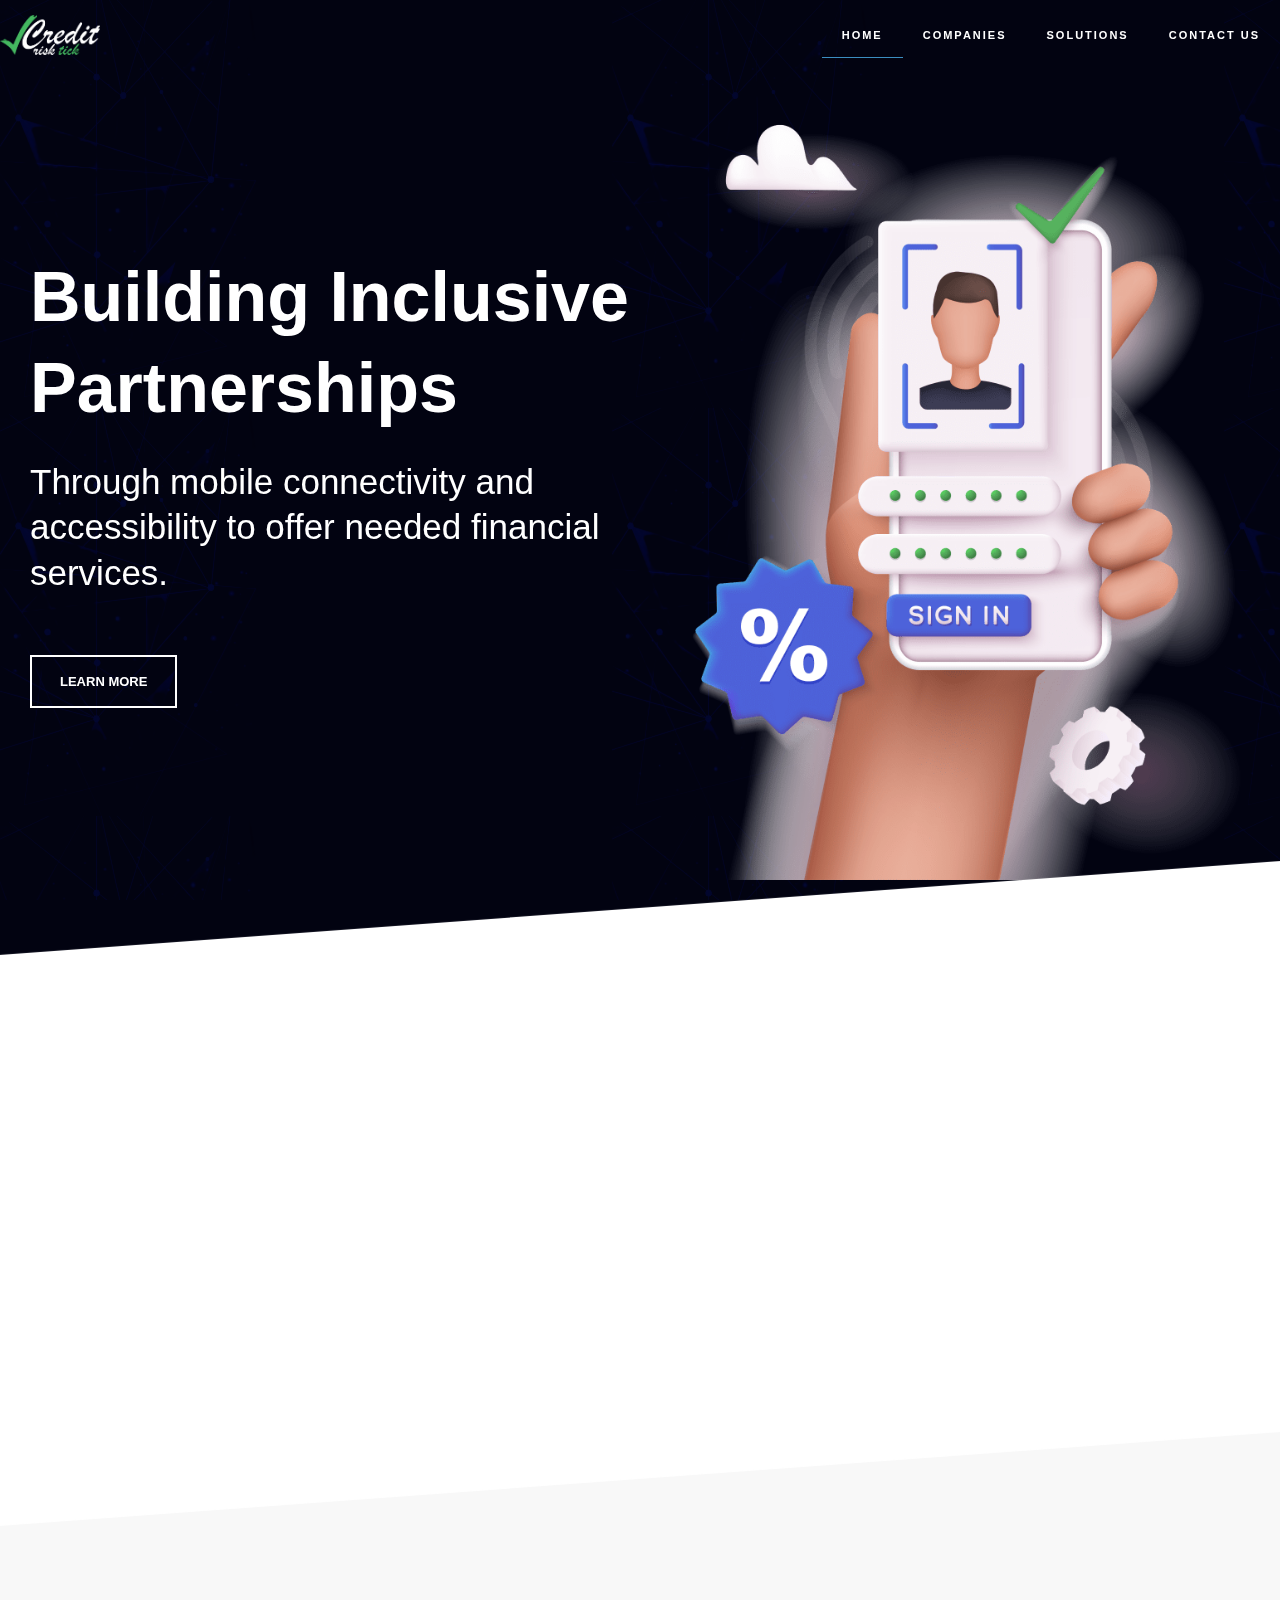
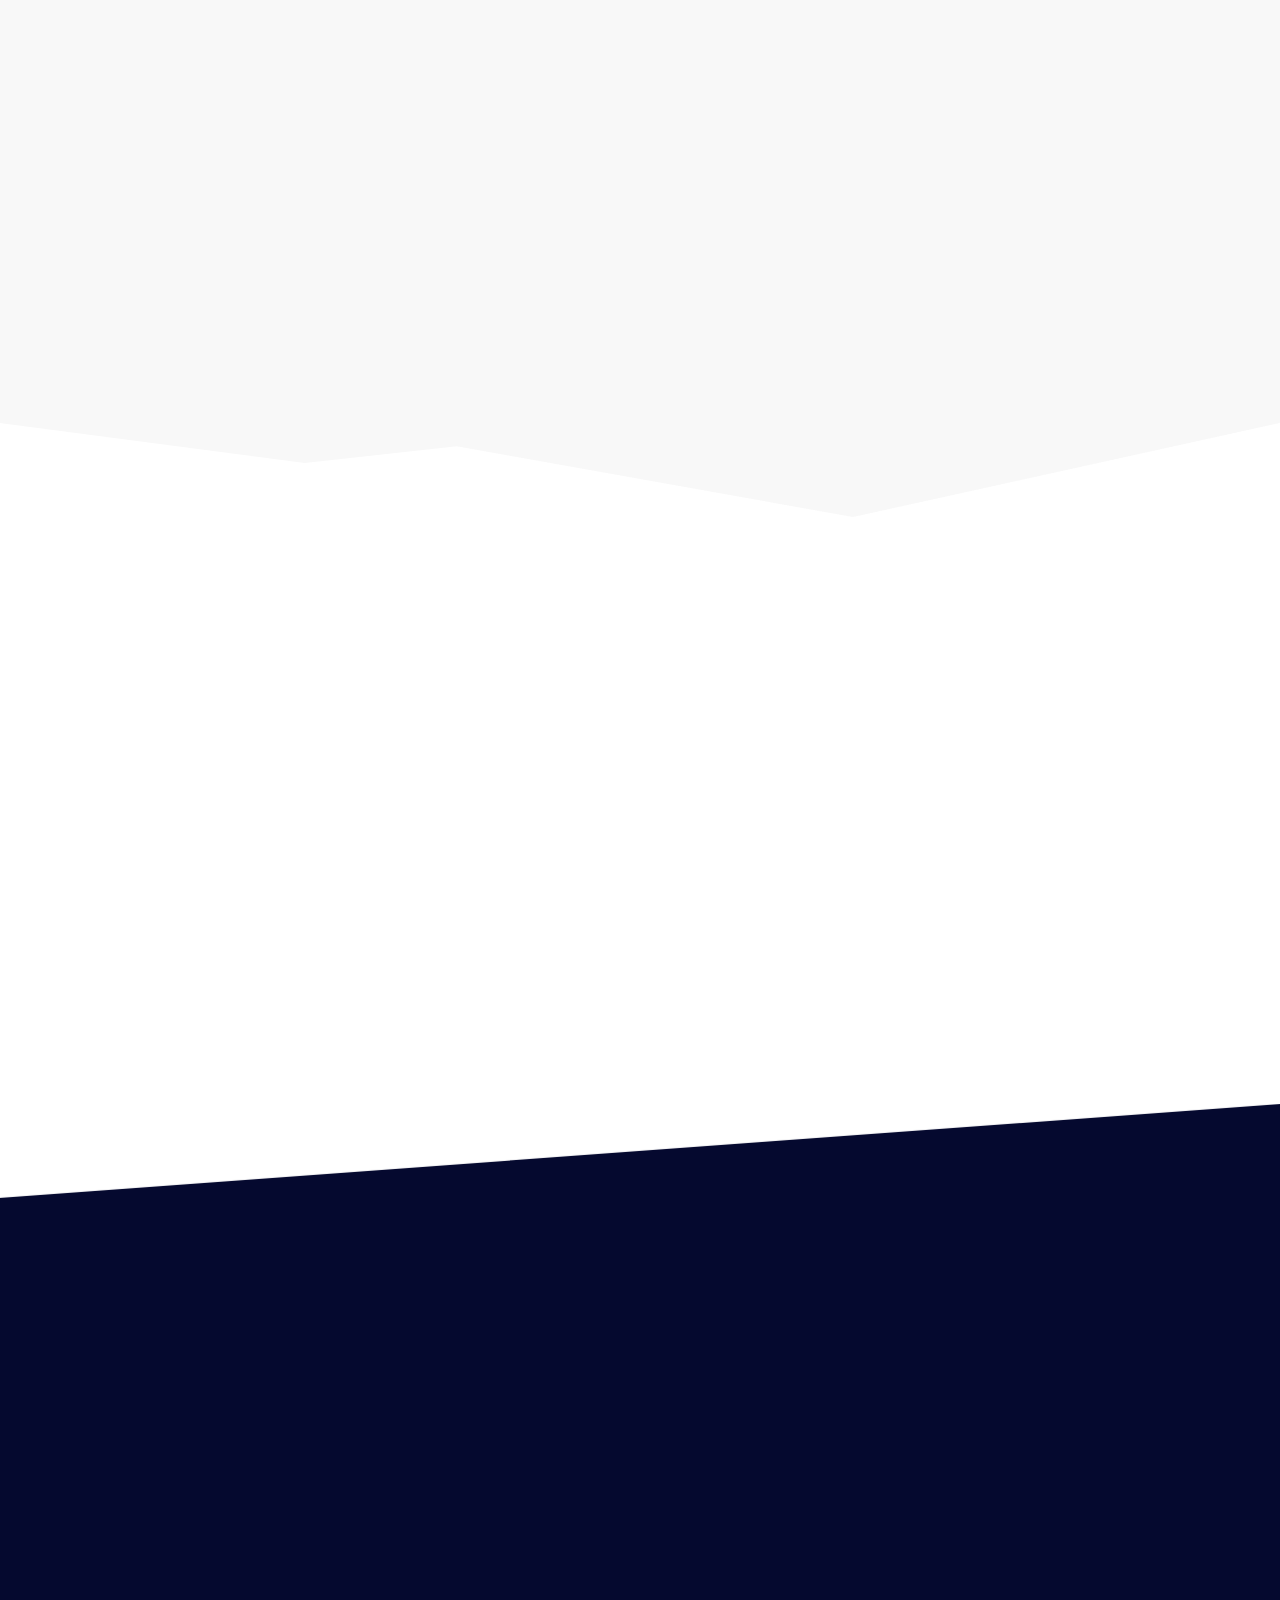
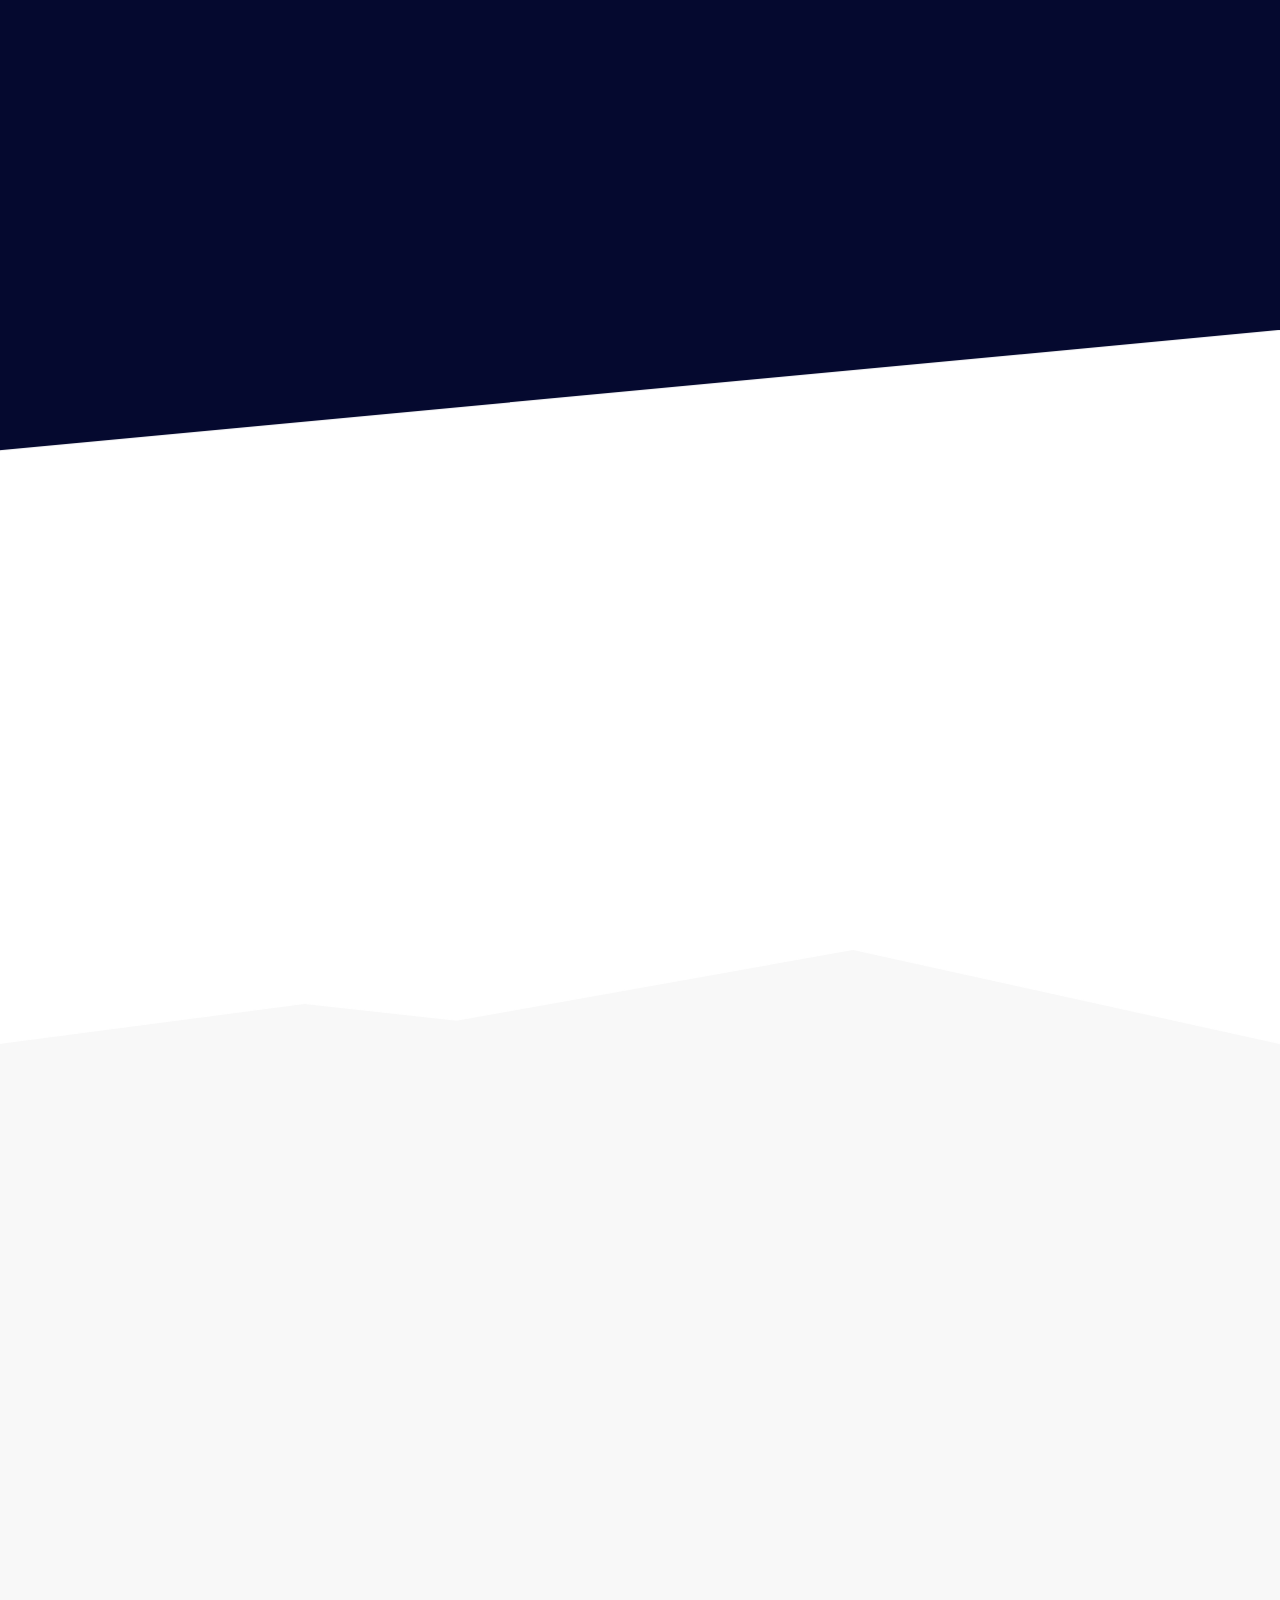
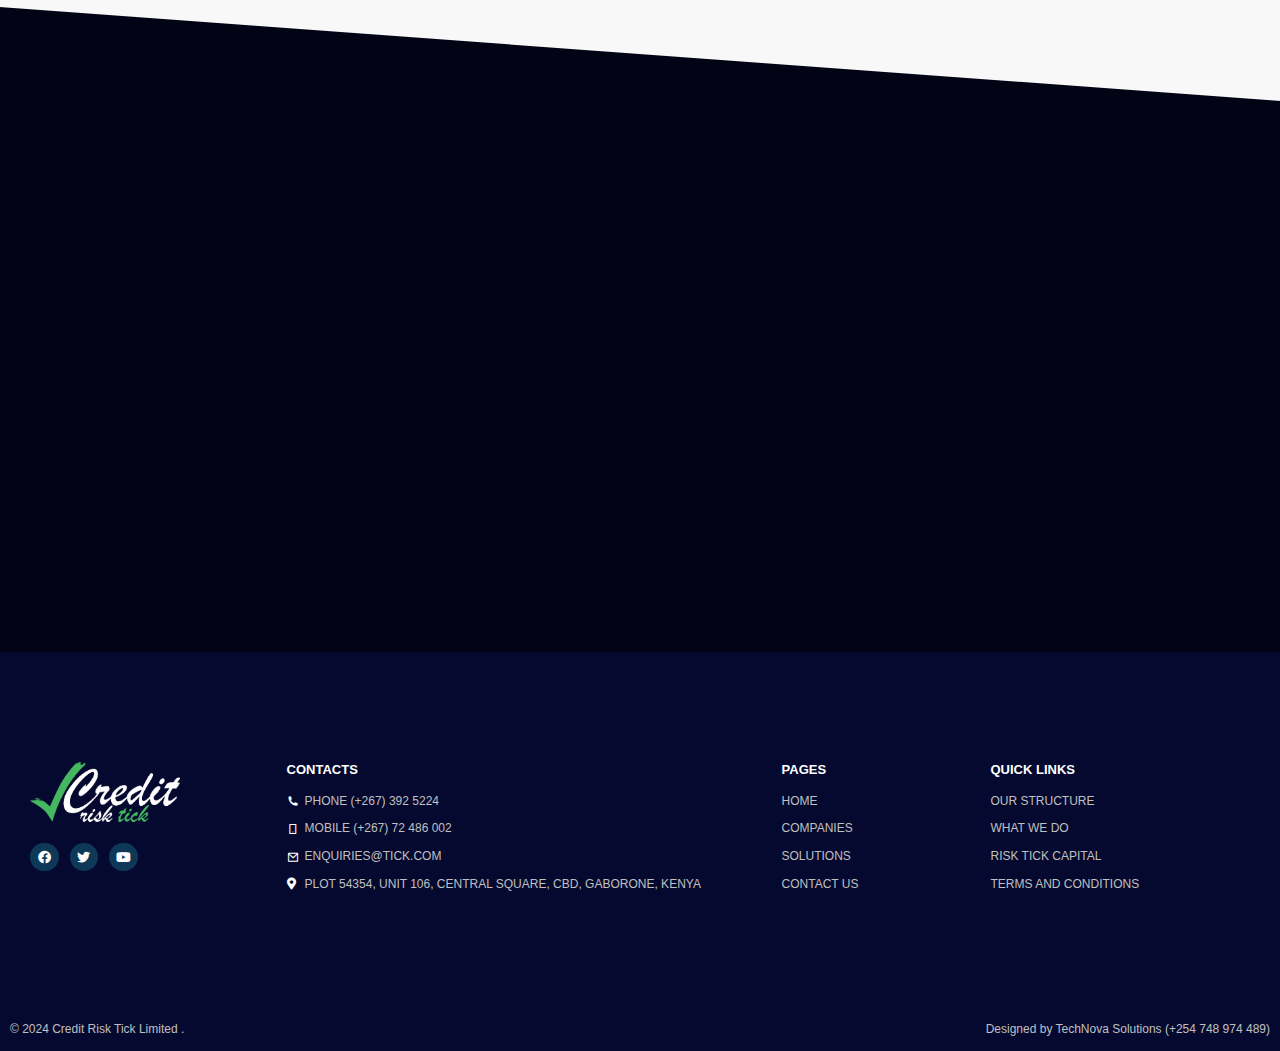
==== commit c331f779: "Make edits to the website" ====
--- a/index.htm
+++ b/index.htm
@@ -4,14 +4,14 @@
 <meta charset="UTF-8">
 <meta name="viewport" content="width=device-width, initial-scale=1">
 	 <link rel="profile" href="https://gmpg.org/xfn/11"> 
-	 <title>Risk Tick Capital Limited &#8211; Building Inclusive Partnership</title>
+	 <title>Credit Risk Tick Limited &#8211; Building Inclusive Partnership</title>
 <meta name='robots' content='max-image-preview:large'>
 <link rel='dns-prefetch' href='//stats.wp.com'>
 <link rel='dns-prefetch' href='//fonts.googleapis.com'>
 <link rel='dns-prefetch' href='//i0.wp.com'>
 <link rel='dns-prefetch' href='//c0.wp.com'>
-<link rel="alternate" type="application/rss+xml" title="Risk Tick Capital Limited &raquo; Feed" href="feed/index.htm">
-<link rel="alternate" type="application/rss+xml" title="Risk Tick Capital Limited &raquo; Comments Feed" href="comments/feed/index.htm">
+<link rel="alternate" type="application/rss+xml" title="Credit Risk Tick Limited &raquo; Feed" href="feed/index.htm">
+<link rel="alternate" type="application/rss+xml" title="Credit Risk Tick Limited &raquo; Comments Feed" href="comments/feed/index.htm">
 <script>
 window._wpemojiSettings = {"baseUrl":"https:\/\/s.w.org\/images\/core\/emoji\/15.0.3\/72x72\/","ext":".png","svgUrl":"https:\/\/s.w.org\/images\/core\/emoji\/15.0.3\/svg\/","svgExt":".svg","source":{"concatemoji":"https:\/\/smartplanblueprint.net\/wp-includes\/js\/wp-emoji-release.min.js?ver=6.5.2"}};
 /*! This file is auto-generated */
@@ -330,7 +330,7 @@
 				<div class="elementor-element elementor-element-8b0a4ff exad-sticky-section-no exad-glass-effect-no elementor-invisible elementor-widget elementor-widget-text-editor" data-id="8b0a4ff" data-element_type="widget" data-settings="{&quot;_animation&quot;:&quot;fadeIn&quot;,&quot;_animation_delay&quot;:400}" data-widget_type="text-editor.default">
 				<div class="elementor-widget-container">
 			<style>/*! elementor - v3.20.0 - 10-04-2024 */
-.elementor-widget-text-editor.elementor-drop-cap-view-stacked .elementor-drop-cap{background-color:#69727d;color:#fff}.elementor-widget-text-editor.elementor-drop-cap-view-framed .elementor-drop-cap{color:#69727d;border:3px solid;background-color:transparent}.elementor-widget-text-editor:not(.elementor-drop-cap-view-default) .elementor-drop-cap{margin-top:8px}.elementor-widget-text-editor:not(.elementor-drop-cap-view-default) .elementor-drop-cap-letter{width:1em;height:1em}.elementor-widget-text-editor .elementor-drop-cap{float:left;text-align:center;line-height:1;font-size:50px}.elementor-widget-text-editor .elementor-drop-cap-letter{display:inline-block}</style>				Risk Tick Capital Limited is a Kenya-based group of companies each offering a unique value proposition in-line with our objective of enhancing accessibility and quality of financial services to our market.   						</div>
+.elementor-widget-text-editor.elementor-drop-cap-view-stacked .elementor-drop-cap{background-color:#69727d;color:#fff}.elementor-widget-text-editor.elementor-drop-cap-view-framed .elementor-drop-cap{color:#69727d;border:3px solid;background-color:transparent}.elementor-widget-text-editor:not(.elementor-drop-cap-view-default) .elementor-drop-cap{margin-top:8px}.elementor-widget-text-editor:not(.elementor-drop-cap-view-default) .elementor-drop-cap-letter{width:1em;height:1em}.elementor-widget-text-editor .elementor-drop-cap{float:left;text-align:center;line-height:1;font-size:50px}.elementor-widget-text-editor .elementor-drop-cap-letter{display:inline-block}</style>				Credit Risk Tick Limited is a Kenya-based group of companies each offering a unique value proposition in-line with our objective of enhancing accessibility and quality of financial services to our market.   						</div>
 				</div>
 				<div class="elementor-element elementor-element-048ce15 exad-sticky-section-no exad-glass-effect-no elementor-widget elementor-widget-spacer" data-id="048ce15" data-element_type="widget" data-widget_type="spacer.default">
 				<div class="elementor-widget-container">
@@ -1025,9 +1025,9 @@
 											</a>
 									</li>
 								<li class="elementor-icon-list-item">
-											<a href="companies/index.htm#chomi">
-
-											<span class="elementor-icon-list-text">Chomi</span>
+											<a href="terms-and-conditions/index.htm">
+
+											<span class="elementor-icon-list-text">Terms and Conditions</span>
 											</a>
 									</li>
 						</ul>
@@ -1043,7 +1043,7 @@
 			<div class="elementor-widget-wrap elementor-element-populated">
 						<div class="elementor-element elementor-element-fc20dd0 exad-sticky-section-no exad-glass-effect-no elementor-widget elementor-widget-text-editor" data-id="fc20dd0" data-element_type="widget" data-widget_type="text-editor.default">
 				<div class="elementor-widget-container">
-							© 2024 Risk Tick Capital Limited .						</div>
+							© 2024 Credit Risk Tick Limited .						</div>
 				</div>
 					</div>
 		</div>
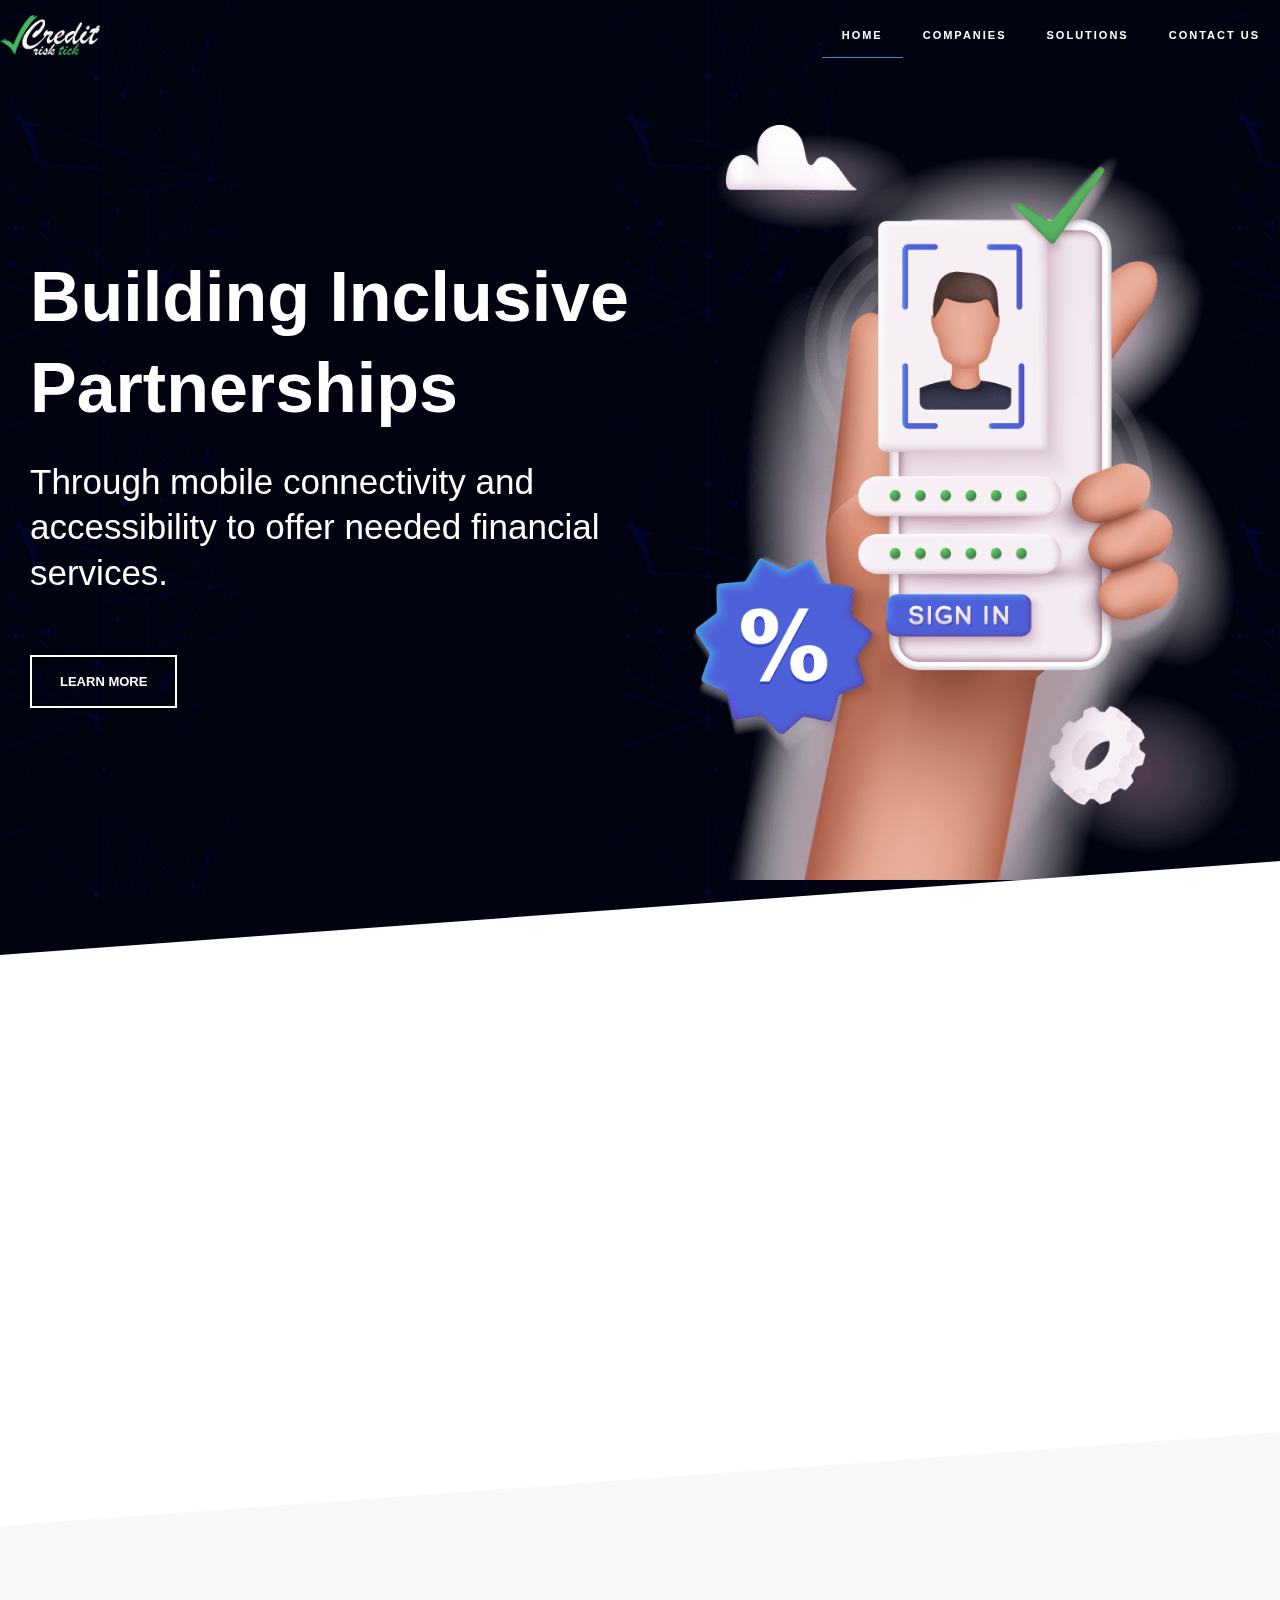
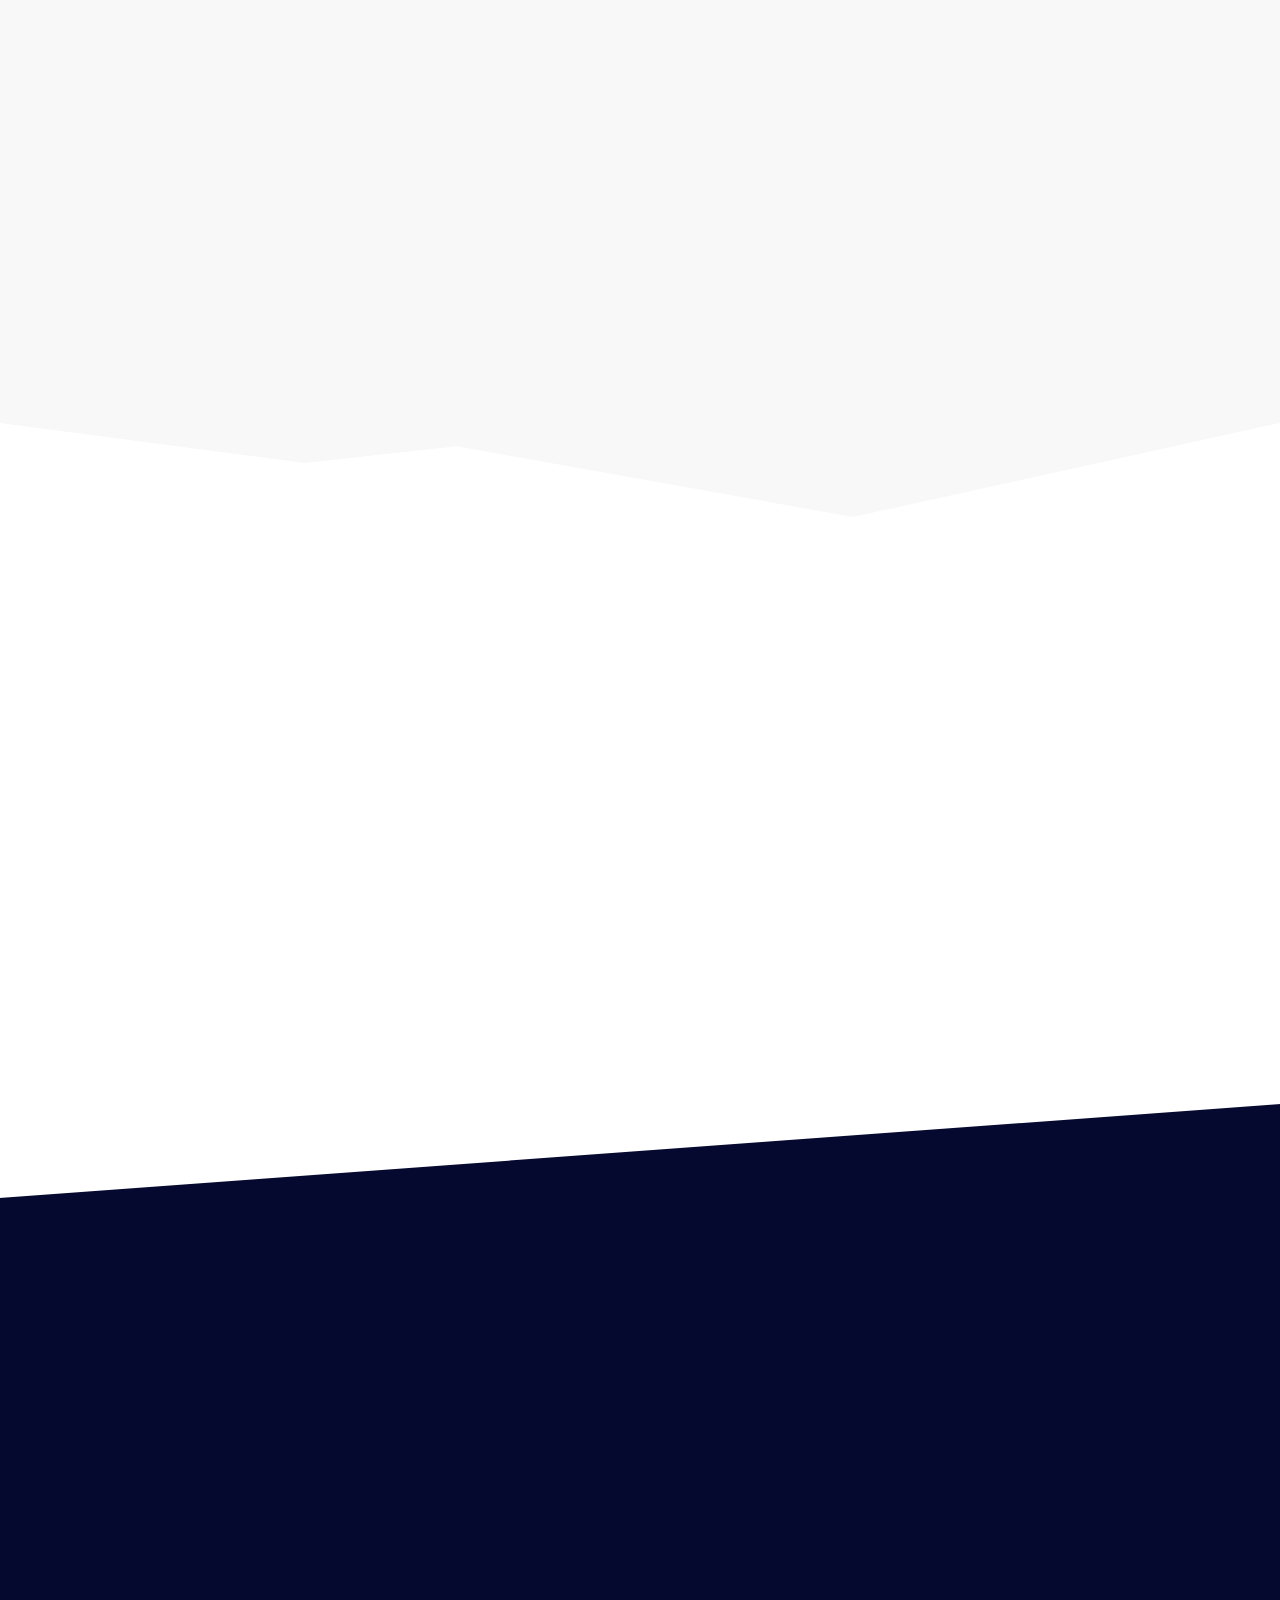
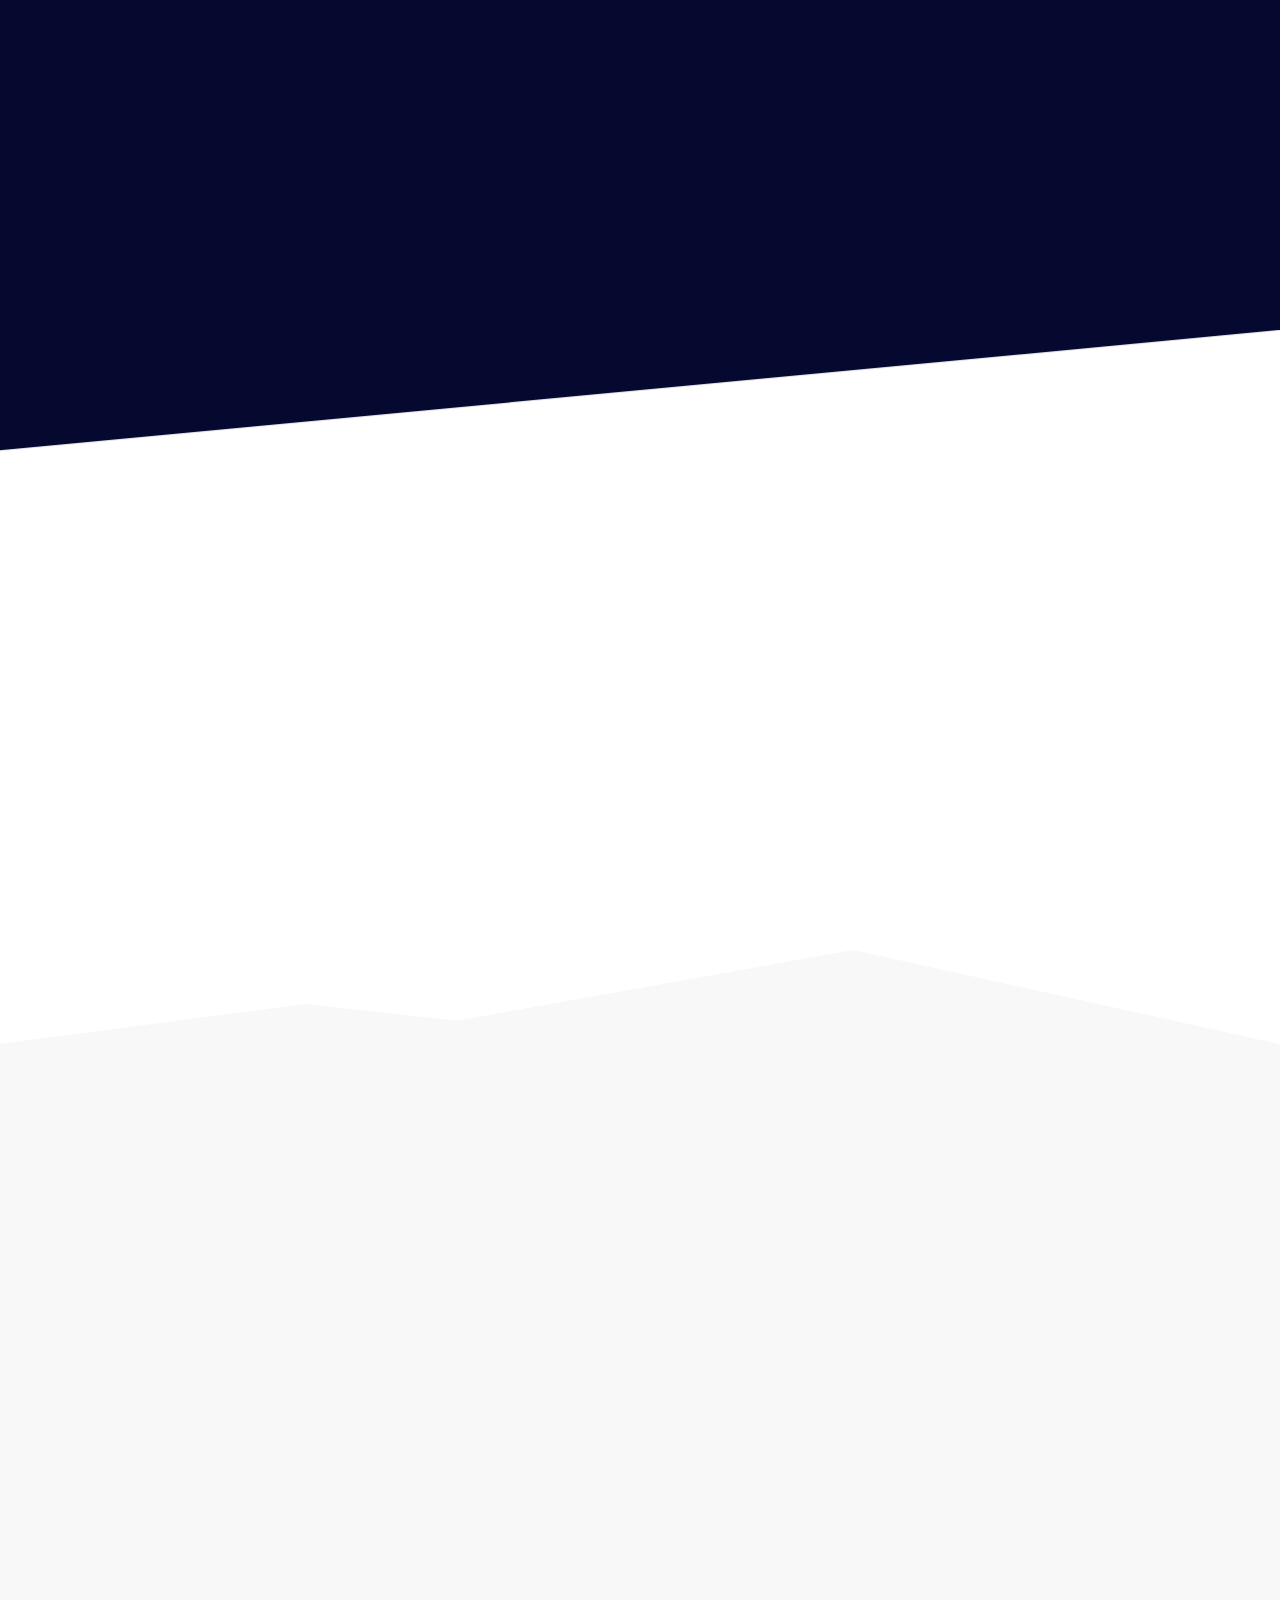
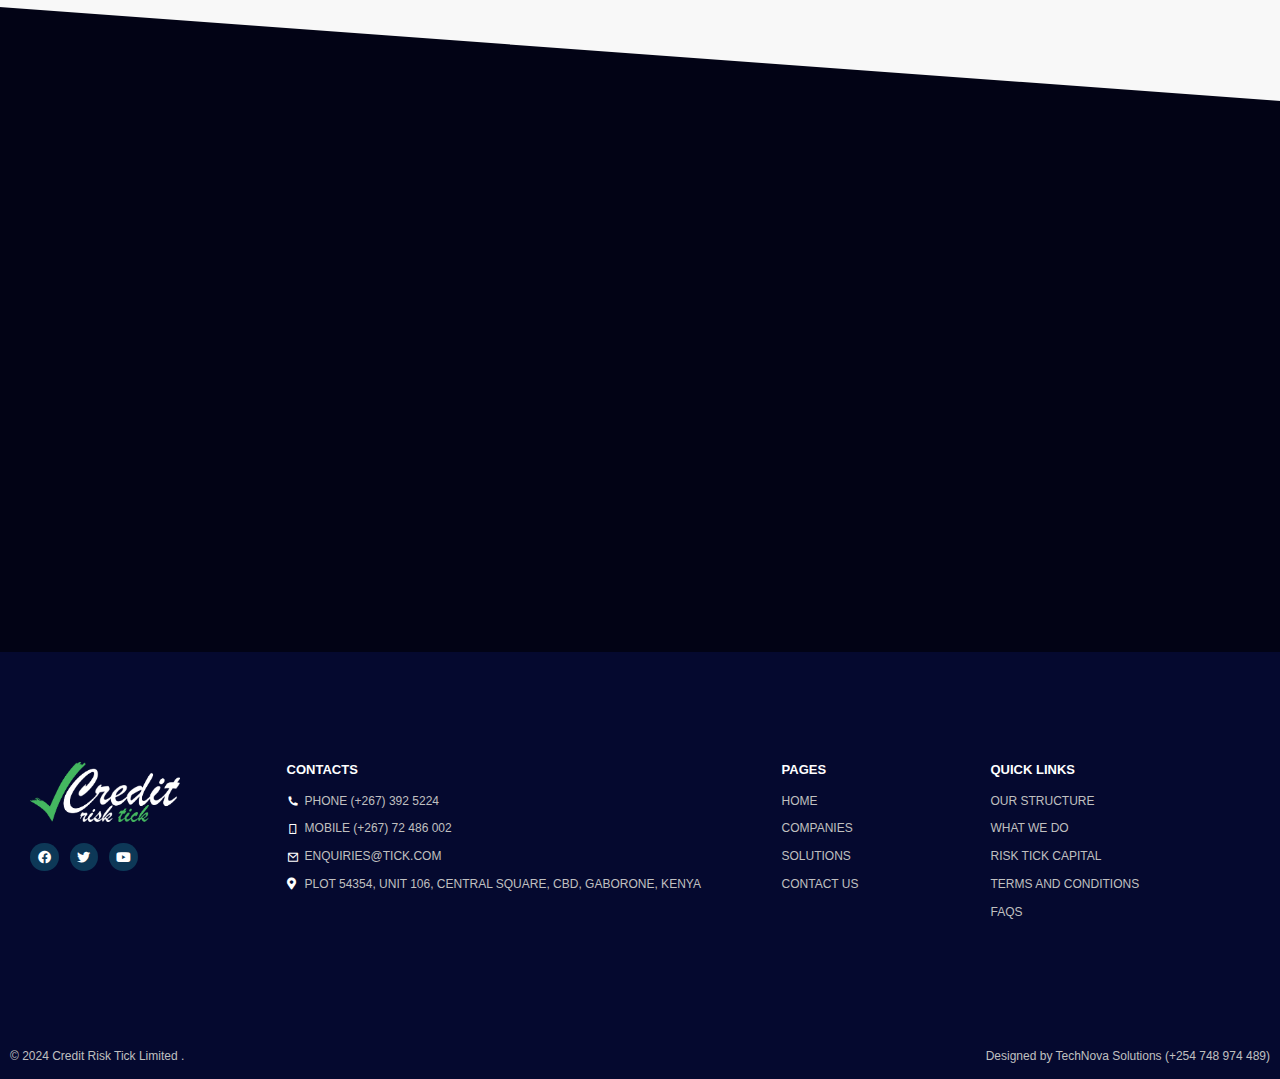
==== commit 8463bccd: "Move images to wp-content folder" ====
--- a/index.htm
+++ b/index.htm
@@ -13,7 +13,7 @@
 <link rel="alternate" type="application/rss+xml" title="Credit Risk Tick Limited &raquo; Feed" href="feed/index.htm">
 <link rel="alternate" type="application/rss+xml" title="Credit Risk Tick Limited &raquo; Comments Feed" href="comments/feed/index.htm">
 <script>
-window._wpemojiSettings = {"baseUrl":"https:\/\/s.w.org\/images\/core\/emoji\/15.0.3\/72x72\/","ext":".png","svgUrl":"https:\/\/s.w.org\/images\/core\/emoji\/15.0.3\/svg\/","svgExt":".svg","source":{"concatemoji":"https:\/\/smartplanblueprint.net\/wp-includes\/js\/wp-emoji-release.min.js?ver=6.5.2"}};
+window._wpemojiSettings = {"baseUrl":"https:\/\/s.w.org\/images\/core\/emoji\/15.0.3\/72x72\/","ext":".png","svgUrl":"https:\/\/s.w.org\/images\/core\/emoji\/15.0.3\/svg\/","svgExt":".svg","source":{"concatemoji":"https:\/\/\/wp-includes\/js\/wp-emoji-release.min.js?ver=6.5.2"}};
 /*! This file is auto-generated */
 !function(i,n){var o,s,e;function c(e){try{var t={supportTests:e,timestamp:(new Date).valueOf()};sessionStorage.setItem(o,JSON.stringify(t))}catch(e){}}function p(e,t,n){e.clearRect(0,0,e.canvas.width,e.canvas.height),e.fillText(t,0,0);var t=new Uint32Array(e.getImageData(0,0,e.canvas.width,e.canvas.height).data),r=(e.clearRect(0,0,e.canvas.width,e.canvas.height),e.fillText(n,0,0),new Uint32Array(e.getImageData(0,0,e.canvas.width,e.canvas.height).data));return t.every(function(e,t){return e===r[t]})}function u(e,t,n){switch(t){case"flag":return n(e,"\ud83c\udff3\ufe0f\u200d\u26a7\ufe0f","\ud83c\udff3\ufe0f\u200b\u26a7\ufe0f")?!1:!n(e,"\ud83c\uddfa\ud83c\uddf3","\ud83c\uddfa\u200b\ud83c\uddf3")&&!n(e,"\ud83c\udff4\udb40\udc67\udb40\udc62\udb40\udc65\udb40\udc6e\udb40\udc67\udb40\udc7f","\ud83c\udff4\u200b\udb40\udc67\u200b\udb40\udc62\u200b\udb40\udc65\u200b\udb40\udc6e\u200b\udb40\udc67\u200b\udb40\udc7f");case"emoji":return!n(e,"\ud83d\udc26\u200d\u2b1b","\ud83d\udc26\u200b\u2b1b")}return!1}function f(e,t,n){var r="undefined"!=typeof WorkerGlobalScope&&self instanceof WorkerGlobalScope?new OffscreenCanvas(300,150):i.createElement("canvas"),a=r.getContext("2d",{willReadFrequently:!0}),o=(a.textBaseline="top",a.font="600 32px Arial",{});return e.forEach(function(e){o[e]=t(a,e,n)}),o}function t(e){var t=i.createElement("script");t.src=e,t.defer=!0,i.head.appendChild(t)}"undefined"!=typeof Promise&&(o="wpEmojiSettingsSupports",s=["flag","emoji"],n.supports={everything:!0,everythingExceptFlag:!0},e=new Promise(function(e){i.addEventListener("DOMContentLoaded",e,{once:!0})}),new Promise(function(t){var n=function(){try{var e=JSON.parse(sessionStorage.getItem(o));if("object"==typeof e&&"number"==typeof e.timestamp&&(new Date).valueOf()<e.timestamp+604800&&"object"==typeof e.supportTests)return e.supportTests}catch(e){}return null}();if(!n){if("undefined"!=typeof Worker&&"undefined"!=typeof OffscreenCanvas&&"undefined"!=typeof URL&&URL.createObjectURL&&"undefined"!=typeof Blob)try{var e="postMessage("+f.toString()+"("+[JSON.stringify(s),u.toString(),p.toString()].join(",")+"));",r=new Blob([e],{type:"text/javascript"}),a=new Worker(URL.createObjectURL(r),{name:"wpTestEmojiSupports"});return void(a.onmessage=function(e){c(n=e.data),a.terminate(),t(n)})}catch(e){}c(n=f(s,u,p))}t(n)}).then(function(e){for(var t in e)n.supports[t]=e[t],n.supports.everything=n.supports.everything&&n.supports[t],"flag"!==t&&(n.supports.everythingExceptFlag=n.supports.everythingExceptFlag&&n.supports[t]);n.supports.everythingExceptFlag=n.supports.everythingExceptFlag&&!n.supports.flag,n.DOMReady=!1,n.readyCallback=function(){n.DOMReady=!0}}).then(function(){return e}).then(function(){var e;n.supports.everything||(n.readyCallback(),(e=n.source||{}).concatemoji?t(e.concatemoji):e.wpemoji&&e.twemoji&&(t(e.twemoji),t(e.wpemoji)))}))}((window,document),window._wpemojiSettings);
 </script>
@@ -108,7 +108,7 @@
 <link rel='stylesheet' id='elementor-icons-fa-brands-css' href='wp-content/plugins/elementor/assets/lib/font-awesome/css/brands.min.css?ver=5.15.3' media='all'>
 <link rel='stylesheet' id='jetpack_css-css' href='p/jetpack/13.3.1/css/jetpack.css' media='all'>
 <link rel="preconnect" href="https://fonts.gstatic.com/" crossorigin=""><!--[if IE]>
-<script src="https://smartplanblueprint.net/wp-content/themes/astra/assets/js/minified/flexibility.min.js?ver=4.6.9" id="astra-flexibility-js"></script>
+<script src="https:///wp-content/themes/astra/assets/js/minified/flexibility.min.js?ver=4.6.9" id="astra-flexibility-js"></script>
 <script id="astra-flexibility-js-after">
 flexibility(document.documentElement);
 </script>
@@ -119,8 +119,8 @@
 <meta name="generator" content="WordPress 6.5.2">
 <link rel="canonical" href="index.htm">
 <link rel='shortlink' href='index.htm'>
-<link rel="alternate" type="application/json+oembed" href="wp-json/oembed/1.0/embed?url=https%3A%2F%2Fsmartplanblueprint.net%2F">
-<link rel="alternate" type="text/xml+oembed" href="wp-json/oembed/1.0/embed-1?url=https%3A%2F%2Fsmartplanblueprint.net%2F&#038;format=xml">
+<link rel="alternate" type="application/json+oembed" href="wp-json/oembed/1.0/embed?url=https%3A%2F%2F%2F">
+<link rel="alternate" type="text/xml+oembed" href="wp-json/oembed/1.0/embed-1?url=https%3A%2F%2F%2F&#038;format=xml">
 	<style>img#wpstats{display:none}</style>
 		<meta name="generator" content="Elementor 3.20.4; features: e_optimized_assets_loading, e_optimized_css_loading, additional_custom_breakpoints, block_editor_assets_optimize, e_image_loading_optimization; settings: css_print_method-external, google_font-enabled, font_display-auto">
 <link rel="icon" href="wp-content/uploads/2022/07/cropped-Smart-Plan-Blueprint-Favicon.png?fit=32%2C32&#038;ssl=1" sizes="32x32">
@@ -298,7 +298,7 @@
 			<div class="elementor-widget-wrap elementor-element-populated">
 						<div class="elementor-element elementor-element-eb6ded7 elementor-widget__width-initial elementor-absolute elementor-widget-mobile__width-initial exad-sticky-section-no exad-glass-effect-no elementor-invisible elementor-widget elementor-widget-image" data-id="eb6ded7" data-element_type="widget" data-settings="{&quot;_position&quot;:&quot;absolute&quot;,&quot;_animation&quot;:&quot;fadeIn&quot;,&quot;_animation_delay&quot;:600}" data-widget_type="image.default">
 				<div class="elementor-widget-container">
-													<img decoding="async" width="1000" height="992" src="smartplanblueprint.net/wp-content/uploads/2022/07/Loans-edt.png?fit=1000%2C992&amp;ssl=1" class="attachment-large size-large wp-image-490" alt="" srcset="smartplanblueprint.net/wp-content/uploads/2022/07/Loans-edt-1.png 1000w?w=1000&amp;ssl=1 1000w, smartplanblueprint.net/wp-content/uploads/2022/07/Loans-edt-2.png 300wg?resize=300%2C298&amp;ssl=1 300w, smartplanblueprint.net/wp-content/uploads/2022/07/Loans-edt-3.png 150wg?resize=150%2C150&amp;ssl=1 150w, smartplanblueprint.net/wp-content/uploads/2022/07/Loans-edt-4.png 768wg?resize=768%2C762&amp;ssl=1 768w" sizes="(max-width: 1000px) 100vw, 1000px">													</div>
+													<img decoding="async" width="1000" height="992" src="/wp-content/uploads/2022/07/Loans-edt.png?fit=1000%2C992&amp;ssl=1" class="attachment-large size-large wp-image-490" alt="" srcset="/wp-content/uploads/2022/07/Loans-edt-1.png 1000w?w=1000&amp;ssl=1 1000w, /wp-content/uploads/2022/07/Loans-edt-2.png 300wg?resize=300%2C298&amp;ssl=1 300w, /wp-content/uploads/2022/07/Loans-edt-3.png 150wg?resize=150%2C150&amp;ssl=1 150w, /wp-content/uploads/2022/07/Loans-edt-4.png 768wg?resize=768%2C762&amp;ssl=1 768w" sizes="(max-width: 1000px) 100vw, 1000px">													</div>
 				</div>
 					</div>
 		</div>
@@ -386,7 +386,7 @@
 			<div class="elementor-widget-wrap elementor-element-populated">
 						<div class="elementor-element elementor-element-50b66c6 exad-sticky-section-no exad-glass-effect-no elementor-widget elementor-widget-image" data-id="50b66c6" data-element_type="widget" data-widget_type="image.default">
 				<div class="elementor-widget-container">
-													<img decoding="async" width="383" height="167" src="./wp-content/uploads/2022/07/logo.png?fit=383%2C167&amp;ssl=1" class="attachment-large size-large wp-image-34" alt="" srcset="../wp-content/uploads/2022/07/logo.png 383w?w=383&amp;ssl=1 383w, smartplanblueprint.net/wp-content/uploads/2022/07/Smart-Plan-Blueprint-Logo-Light-2.png 300wg?resize=300%2C131&amp;ssl=1 300w" sizes="(max-width: 383px) 100vw, 383px">													</div>
+													<img decoding="async" width="383" height="167" src="./wp-content/uploads/2022/07/logo.png?fit=383%2C167&amp;ssl=1" class="attachment-large size-large wp-image-34" alt="" srcset="../wp-content/uploads/2022/07/logo.png 383w?w=383&amp;ssl=1 383w, /wp-content/uploads/2022/07/Smart-Plan-Blueprint-Logo-Light-2.png 300wg?resize=300%2C131&amp;ssl=1 300w" sizes="(max-width: 383px) 100vw, 383px">													</div>
 				</div>
 					</div>
 		</div>
@@ -411,7 +411,7 @@
 			<div class="elementor-widget-wrap elementor-element-populated">
 						<div class="elementor-element elementor-element-37d629a exad-sticky-section-no exad-glass-effect-no elementor-widget elementor-widget-image" data-id="37d629a" data-element_type="widget" data-widget_type="image.default">
 				<div class="elementor-widget-container">
-													<img loading="lazy" decoding="async" width="343" height="343" src="smartplanblueprint.net/wp-content/uploads/2022/07/Smart-Plan-Blueprint-Logo-Blueprint-Cred-Circle.png?fit=343%2C343&amp;ssl=1" class="attachment-large size-large wp-image-53" alt="" srcset="smartplanblueprint.net/wp-content/uploads/2022/07/Smart-Plan-Blueprint-Logo-Blueprint-Cred-Circle-1.png 343w?w=343&amp;ssl=1 343w, smartplanblueprint.net/wp-content/uploads/2022/07/Smart-Plan-Blueprint-Logo-Blueprint-Cred-Circle-2.png 300wg?resize=300%2C300&amp;ssl=1 300w, smartplanblueprint.net/wp-content/uploads/2022/07/Smart-Plan-Blueprint-Logo-Blueprint-Cred-Circle-3.png 150wg?resize=150%2C150&amp;ssl=1 150w" sizes="(max-width: 343px) 100vw, 343px">													</div>
+													<img loading="lazy" decoding="async" width="343" height="343" src="/wp-content/uploads/2022/07/Smart-Plan-Blueprint-Logo-Blueprint-Cred-Circle.png?fit=343%2C343&amp;ssl=1" class="attachment-large size-large wp-image-53" alt="" srcset="/wp-content/uploads/2022/07/Smart-Plan-Blueprint-Logo-Blueprint-Cred-Circle-1.png 343w?w=343&amp;ssl=1 343w, /wp-content/uploads/2022/07/Smart-Plan-Blueprint-Logo-Blueprint-Cred-Circle-2.png 300wg?resize=300%2C300&amp;ssl=1 300w, /wp-content/uploads/2022/07/Smart-Plan-Blueprint-Logo-Blueprint-Cred-Circle-3.png 150wg?resize=150%2C150&amp;ssl=1 150w" sizes="(max-width: 343px) 100vw, 343px">													</div>
 				</div>
 					</div>
 		</div>
@@ -428,7 +428,7 @@
 			<div class="elementor-widget-wrap elementor-element-populated">
 						<div class="elementor-element elementor-element-b3377f9 exad-sticky-section-no exad-glass-effect-no elementor-widget elementor-widget-image" data-id="b3377f9" data-element_type="widget" data-widget_type="image.default">
 				<div class="elementor-widget-container">
-													<img loading="lazy" decoding="async" width="325" height="325" src="smartplanblueprint.net/wp-content/uploads/2022/07/Smart-Plan-Blueprint-Logo-Chomi-Circle.png?fit=325%2C325&amp;ssl=1" class="attachment-large size-large wp-image-54" alt="" srcset="smartplanblueprint.net/wp-content/uploads/2022/07/Smart-Plan-Blueprint-Logo-Chomi-Circle-1.png 325w?w=325&amp;ssl=1 325w, smartplanblueprint.net/wp-content/uploads/2022/07/Smart-Plan-Blueprint-Logo-Chomi-Circle-2.png 300wg?resize=300%2C300&amp;ssl=1 300w, smartplanblueprint.net/wp-content/uploads/2022/07/Smart-Plan-Blueprint-Logo-Chomi-Circle-3.png 150wg?resize=150%2C150&amp;ssl=1 150w" sizes="(max-width: 325px) 100vw, 325px">													</div>
+													<img loading="lazy" decoding="async" width="325" height="325" src="/wp-content/uploads/2022/07/Smart-Plan-Blueprint-Logo-Chomi-Circle.png?fit=325%2C325&amp;ssl=1" class="attachment-large size-large wp-image-54" alt="" srcset="/wp-content/uploads/2022/07/Smart-Plan-Blueprint-Logo-Chomi-Circle-1.png 325w?w=325&amp;ssl=1 325w, /wp-content/uploads/2022/07/Smart-Plan-Blueprint-Logo-Chomi-Circle-2.png 300wg?resize=300%2C300&amp;ssl=1 300w, /wp-content/uploads/2022/07/Smart-Plan-Blueprint-Logo-Chomi-Circle-3.png 150wg?resize=150%2C150&amp;ssl=1 150w" sizes="(max-width: 325px) 100vw, 325px">													</div>
 				</div>
 					</div>
 		</div>
@@ -557,7 +557,7 @@
 			<div class="elementor-widget-wrap elementor-element-populated">
 						<div class="elementor-element elementor-element-2c4ca3e exad-sticky-section-no exad-glass-effect-no elementor-widget elementor-widget-image" data-id="2c4ca3e" data-element_type="widget" data-widget_type="image.default">
 				<div class="elementor-widget-container">
-													<img loading="lazy" decoding="async" width="1000" height="846" src="smartplanblueprint.net/wp-content/uploads/2022/07/Insurance-edt.png?fit=1000%2C846&amp;ssl=1" class="attachment-large size-large wp-image-489" alt="" srcset="smartplanblueprint.net/wp-content/uploads/2022/07/Insurance-edt-1.png 1000w?w=1000&amp;ssl=1 1000w, smartplanblueprint.net/wp-content/uploads/2022/07/Insurance-edt-2.png 300wg?resize=300%2C254&amp;ssl=1 300w, smartplanblueprint.net/wp-content/uploads/2022/07/Insurance-edt-3.png 768wg?resize=768%2C650&amp;ssl=1 768w" sizes="(max-width: 1000px) 100vw, 1000px">													</div>
+													<img loading="lazy" decoding="async" width="1000" height="846" src="/wp-content/uploads/2022/07/Insurance-edt.png?fit=1000%2C846&amp;ssl=1" class="attachment-large size-large wp-image-489" alt="" srcset="/wp-content/uploads/2022/07/Insurance-edt-1.png 1000w?w=1000&amp;ssl=1 1000w, /wp-content/uploads/2022/07/Insurance-edt-2.png 300wg?resize=300%2C254&amp;ssl=1 300w, /wp-content/uploads/2022/07/Insurance-edt-3.png 768wg?resize=768%2C650&amp;ssl=1 768w" sizes="(max-width: 1000px) 100vw, 1000px">													</div>
 				</div>
 					</div>
 		</div>
@@ -889,7 +889,7 @@
 			<div class="elementor-widget-wrap elementor-element-populated">
 						<div class="elementor-element elementor-element-fcdd6ef exad-sticky-section-no exad-glass-effect-no elementor-widget elementor-widget-image" data-id="fcdd6ef" data-element_type="widget" data-widget_type="image.default">
 				<div class="elementor-widget-container">
-													<img width="383" height="167" src="./wp-content/uploads/2022/07/logo.png?fit=383%2C167&amp;ssl=1" class="attachment-large size-large wp-image-34" alt="" srcset="../wp-content/uploads/2022/07/logo.png 383w?w=383&amp;ssl=1 383w, smartplanblueprint.net/wp-content/uploads/2022/07/Smart-Plan-Blueprint-Logo-Light-2.png 300wg?resize=300%2C131&amp;ssl=1 300w" sizes="(max-width: 383px) 100vw, 383px">													</div>
+													<img width="383" height="167" src="./wp-content/uploads/2022/07/logo.png?fit=383%2C167&amp;ssl=1" class="attachment-large size-large wp-image-34" alt="" srcset="../wp-content/uploads/2022/07/logo.png 383w?w=383&amp;ssl=1 383w, /wp-content/uploads/2022/07/Smart-Plan-Blueprint-Logo-Light-2.png 300wg?resize=300%2C131&amp;ssl=1 300w" sizes="(max-width: 383px) 100vw, 383px">													</div>
 				</div>
 				<div class="elementor-element elementor-element-e5a9c54 exad-sticky-section-no exad-glass-effect-no elementor-widget elementor-widget-spacer" data-id="e5a9c54" data-element_type="widget" data-widget_type="spacer.default">
 				<div class="elementor-widget-container">
@@ -1030,6 +1030,12 @@
 											<span class="elementor-icon-list-text">Terms and Conditions</span>
 											</a>
 									</li>
+									<li class="elementor-icon-list-item">
+										<a href="faqs/index.htm">
+
+										<span class="elementor-icon-list-text">FAQs</span>
+										</a>
+								</li>
 						</ul>
 				</div>
 				</div>
@@ -1068,24 +1074,24 @@
 </script>
 <script src="wp-content/themes/astra/assets/js/minified/frontend.min.js?ver=4.6.9" id="astra-theme-js-js"></script>
 <script id="pa-frontend-js-extra">
-var PremiumSettings = {"ajaxurl":"https:\/\/smartplanblueprint.net\/wp-admin\/admin-ajax.php","nonce":"a3801e1ba8"};
+var PremiumSettings = {"ajaxurl":"https:\/\/\/wp-admin\/admin-ajax.php","nonce":"a3801e1ba8"};
 </script>
 <script src="wp-content/uploads/premium-addons-elementor/pa-frontend-8c4c152da.min.js?ver=1712795690" id="pa-frontend-js"></script>
 <script src="wp-content/plugins/exclusive-addons-for-elementor/assets/vendor/js/jquery.sticky-sidebar.js?ver=2.6.9.3" id="exad-sticky-jquery-js"></script>
 <script src="wp-content/plugins/jetpack/jetpack_vendor/automattic/jetpack-image-cdn/dist/image-cdn.js?minify=false&amp;ver=132249e245926ae3e188" id="jetpack-photon-js"></script>
 <script id="exad-main-script-js-extra">
-var exad_ajax_object = {"ajax_url":"https:\/\/smartplanblueprint.net\/wp-admin\/admin-ajax.php","nonce":"11f56b1e76"};
+var exad_ajax_object = {"ajax_url":"https:\/\/\/wp-admin\/admin-ajax.php","nonce":"11f56b1e76"};
 </script>
 <script src="wp-content/plugins/exclusive-addons-for-elementor/assets/js/exad-scripts.min.js?ver=2.6.9.3" id="exad-main-script-js"></script>
 <script id="eael-general-js-extra">
-var localize = {"ajaxurl":"https:\/\/smartplanblueprint.net\/wp-admin\/admin-ajax.php","nonce":"8e6c2d0219","i18n":{"added":"Added ","compare":"Compare","loading":"Loading..."},"eael_translate_text":{"required_text":"is a required field","invalid_text":"Invalid","billing_text":"Billing","shipping_text":"Shipping","fg_mfp_counter_text":"of"},"page_permalink":"https:\/\/smartplanblueprint.net\/","cart_redirectition":"","cart_page_url":"","el_breakpoints":{"mobile":{"label":"Mobile Portrait","value":767,"default_value":767,"direction":"max","is_enabled":true},"mobile_extra":{"label":"Mobile Landscape","value":880,"default_value":880,"direction":"max","is_enabled":false},"tablet":{"label":"Tablet Portrait","value":1024,"default_value":1024,"direction":"max","is_enabled":true},"tablet_extra":{"label":"Tablet Landscape","value":1200,"default_value":1200,"direction":"max","is_enabled":false},"laptop":{"label":"Laptop","value":1366,"default_value":1366,"direction":"max","is_enabled":false},"widescreen":{"label":"Widescreen","value":2400,"default_value":2400,"direction":"min","is_enabled":false}}};
+var localize = {"ajaxurl":"https:\/\/\/wp-admin\/admin-ajax.php","nonce":"8e6c2d0219","i18n":{"added":"Added ","compare":"Compare","loading":"Loading..."},"eael_translate_text":{"required_text":"is a required field","invalid_text":"Invalid","billing_text":"Billing","shipping_text":"Shipping","fg_mfp_counter_text":"of"},"page_permalink":"https:\/\/\/","cart_redirectition":"","cart_page_url":"","el_breakpoints":{"mobile":{"label":"Mobile Portrait","value":767,"default_value":767,"direction":"max","is_enabled":true},"mobile_extra":{"label":"Mobile Landscape","value":880,"default_value":880,"direction":"max","is_enabled":false},"tablet":{"label":"Tablet Portrait","value":1024,"default_value":1024,"direction":"max","is_enabled":true},"tablet_extra":{"label":"Tablet Landscape","value":1200,"default_value":1200,"direction":"max","is_enabled":false},"laptop":{"label":"Laptop","value":1366,"default_value":1366,"direction":"max","is_enabled":false},"widescreen":{"label":"Widescreen","value":2400,"default_value":2400,"direction":"min","is_enabled":false}}};
 </script>
 <script src="wp-content/plugins/essential-addons-for-elementor-lite/assets/front-end/js/view/general.min.js?ver=5.9.15" id="eael-general-js"></script>
 <script src="wp-content/uploads/essential-addons-elementor/eael-14.js?ver=1660217836" id="eael-14-js"></script>
 <script src="e-202415.js" id="jetpack-stats-js" data-wp-strategy="defer"></script>
 <script id="jetpack-stats-js-after">
 _stq = window._stq || [];
-_stq.push([ "view", JSON.parse("{\"v\":\"ext\",\"blog\":\"207984759\",\"post\":\"14\",\"tz\":\"0\",\"srv\":\"smartplanblueprint.net\",\"j\":\"1:13.3.1\"}") ]);
+_stq.push([ "view", JSON.parse("{\"v\":\"ext\",\"blog\":\"207984759\",\"post\":\"14\",\"tz\":\"0\",\"srv\":\"\",\"j\":\"1:13.3.1\"}") ]);
 _stq.push([ "clickTrackerInit", "207984759", "14" ]);
 </script>
 <script src="wp-content/plugins/premium-addons-for-elementor/assets/frontend/min-js/premium-wrapper-link.min.js?ver=4.10.28" id="pa-wrapper-link-js"></script>
@@ -1105,12 +1111,12 @@
 wp.i18n.setLocaleData( { 'text direction\u0004ltr': [ 'ltr' ] } );
 </script>
 <script id="elementor-pro-frontend-js-before">
-var ElementorProFrontendConfig = {"ajaxurl":"https:\/\/smartplanblueprint.net\/wp-admin\/admin-ajax.php","nonce":"f11dc576e6","urls":{"assets":"https:\/\/smartplanblueprint.net\/wp-content\/plugins\/pro-elements\/assets\/","rest":"https:\/\/smartplanblueprint.net\/wp-json\/"},"shareButtonsNetworks":{"facebook":{"title":"Facebook","has_counter":true},"twitter":{"title":"Twitter"},"linkedin":{"title":"LinkedIn","has_counter":true},"pinterest":{"title":"Pinterest","has_counter":true},"reddit":{"title":"Reddit","has_counter":true},"vk":{"title":"VK","has_counter":true},"odnoklassniki":{"title":"OK","has_counter":true},"tumblr":{"title":"Tumblr"},"digg":{"title":"Digg"},"skype":{"title":"Skype"},"stumbleupon":{"title":"StumbleUpon","has_counter":true},"mix":{"title":"Mix"},"telegram":{"title":"Telegram"},"pocket":{"title":"Pocket","has_counter":true},"xing":{"title":"XING","has_counter":true},"whatsapp":{"title":"WhatsApp"},"email":{"title":"Email"},"print":{"title":"Print"}},"facebook_sdk":{"lang":"en_US","app_id":""},"lottie":{"defaultAnimationUrl":"https:\/\/smartplanblueprint.net\/wp-content\/plugins\/pro-elements\/modules\/lottie\/assets\/animations\/default.json"}};
+var ElementorProFrontendConfig = {"ajaxurl":"https:\/\/\/wp-admin\/admin-ajax.php","nonce":"f11dc576e6","urls":{"assets":"https:\/\/\/wp-content\/plugins\/pro-elements\/assets\/","rest":"https:\/\/\/wp-json\/"},"shareButtonsNetworks":{"facebook":{"title":"Facebook","has_counter":true},"twitter":{"title":"Twitter"},"linkedin":{"title":"LinkedIn","has_counter":true},"pinterest":{"title":"Pinterest","has_counter":true},"reddit":{"title":"Reddit","has_counter":true},"vk":{"title":"VK","has_counter":true},"odnoklassniki":{"title":"OK","has_counter":true},"tumblr":{"title":"Tumblr"},"digg":{"title":"Digg"},"skype":{"title":"Skype"},"stumbleupon":{"title":"StumbleUpon","has_counter":true},"mix":{"title":"Mix"},"telegram":{"title":"Telegram"},"pocket":{"title":"Pocket","has_counter":true},"xing":{"title":"XING","has_counter":true},"whatsapp":{"title":"WhatsApp"},"email":{"title":"Email"},"print":{"title":"Print"}},"facebook_sdk":{"lang":"en_US","app_id":""},"lottie":{"defaultAnimationUrl":"https:\/\/\/wp-content\/plugins\/pro-elements\/modules\/lottie\/assets\/animations\/default.json"}};
 </script>
 <script src="wp-content/plugins/pro-elements/assets/js/frontend.min.js?ver=3.6.4" id="elementor-pro-frontend-js"></script>
 <script src="c/6.5.2/wp-includes/js/jquery/ui/core.min.js" id="jquery-ui-core-js"></script>
 <script id="elementor-frontend-js-before">
-var elementorFrontendConfig = {"environmentMode":{"edit":false,"wpPreview":false,"isScriptDebug":false},"i18n":{"shareOnFacebook":"Share on Facebook","shareOnTwitter":"Share on Twitter","pinIt":"Pin it","download":"Download","downloadImage":"Download image","fullscreen":"Fullscreen","zoom":"Zoom","share":"Share","playVideo":"Play Video","previous":"Previous","next":"Next","close":"Close","a11yCarouselWrapperAriaLabel":"Carousel | Horizontal scrolling: Arrow Left & Right","a11yCarouselPrevSlideMessage":"Previous slide","a11yCarouselNextSlideMessage":"Next slide","a11yCarouselFirstSlideMessage":"This is the first slide","a11yCarouselLastSlideMessage":"This is the last slide","a11yCarouselPaginationBulletMessage":"Go to slide"},"is_rtl":false,"breakpoints":{"xs":0,"sm":480,"md":768,"lg":1025,"xl":1440,"xxl":1600},"responsive":{"breakpoints":{"mobile":{"label":"Mobile Portrait","value":767,"default_value":767,"direction":"max","is_enabled":true},"mobile_extra":{"label":"Mobile Landscape","value":880,"default_value":880,"direction":"max","is_enabled":false},"tablet":{"label":"Tablet Portrait","value":1024,"default_value":1024,"direction":"max","is_enabled":true},"tablet_extra":{"label":"Tablet Landscape","value":1200,"default_value":1200,"direction":"max","is_enabled":false},"laptop":{"label":"Laptop","value":1366,"default_value":1366,"direction":"max","is_enabled":false},"widescreen":{"label":"Widescreen","value":2400,"default_value":2400,"direction":"min","is_enabled":false}}},"version":"3.20.4","is_static":false,"experimentalFeatures":{"e_optimized_assets_loading":true,"e_optimized_css_loading":true,"additional_custom_breakpoints":true,"e_swiper_latest":true,"theme_builder_v2":true,"block_editor_assets_optimize":true,"ai-layout":true,"landing-pages":true,"e_image_loading_optimization":true,"page-transitions":true,"form-submissions":true,"e_scroll_snap":true},"urls":{"assets":"https:\/\/smartplanblueprint.net\/wp-content\/plugins\/elementor\/assets\/"},"swiperClass":"swiper","settings":{"page":[],"editorPreferences":[]},"kit":{"active_breakpoints":["viewport_mobile","viewport_tablet"],"global_image_lightbox":"yes","lightbox_enable_counter":"yes","lightbox_enable_fullscreen":"yes","lightbox_enable_zoom":"yes","lightbox_enable_share":"yes","lightbox_title_src":"title","lightbox_description_src":"description"},"post":{"id":14,"title":"Smart%20Plan%20Blueprint%20%E2%80%93%20Building%20Inclusive%20Partnership","excerpt":"","featuredImage":false}};
+var elementorFrontendConfig = {"environmentMode":{"edit":false,"wpPreview":false,"isScriptDebug":false},"i18n":{"shareOnFacebook":"Share on Facebook","shareOnTwitter":"Share on Twitter","pinIt":"Pin it","download":"Download","downloadImage":"Download image","fullscreen":"Fullscreen","zoom":"Zoom","share":"Share","playVideo":"Play Video","previous":"Previous","next":"Next","close":"Close","a11yCarouselWrapperAriaLabel":"Carousel | Horizontal scrolling: Arrow Left & Right","a11yCarouselPrevSlideMessage":"Previous slide","a11yCarouselNextSlideMessage":"Next slide","a11yCarouselFirstSlideMessage":"This is the first slide","a11yCarouselLastSlideMessage":"This is the last slide","a11yCarouselPaginationBulletMessage":"Go to slide"},"is_rtl":false,"breakpoints":{"xs":0,"sm":480,"md":768,"lg":1025,"xl":1440,"xxl":1600},"responsive":{"breakpoints":{"mobile":{"label":"Mobile Portrait","value":767,"default_value":767,"direction":"max","is_enabled":true},"mobile_extra":{"label":"Mobile Landscape","value":880,"default_value":880,"direction":"max","is_enabled":false},"tablet":{"label":"Tablet Portrait","value":1024,"default_value":1024,"direction":"max","is_enabled":true},"tablet_extra":{"label":"Tablet Landscape","value":1200,"default_value":1200,"direction":"max","is_enabled":false},"laptop":{"label":"Laptop","value":1366,"default_value":1366,"direction":"max","is_enabled":false},"widescreen":{"label":"Widescreen","value":2400,"default_value":2400,"direction":"min","is_enabled":false}}},"version":"3.20.4","is_static":false,"experimentalFeatures":{"e_optimized_assets_loading":true,"e_optimized_css_loading":true,"additional_custom_breakpoints":true,"e_swiper_latest":true,"theme_builder_v2":true,"block_editor_assets_optimize":true,"ai-layout":true,"landing-pages":true,"e_image_loading_optimization":true,"page-transitions":true,"form-submissions":true,"e_scroll_snap":true},"urls":{"assets":"https:\/\/\/wp-content\/plugins\/elementor\/assets\/"},"swiperClass":"swiper","settings":{"page":[],"editorPreferences":[]},"kit":{"active_breakpoints":["viewport_mobile","viewport_tablet"],"global_image_lightbox":"yes","lightbox_enable_counter":"yes","lightbox_enable_fullscreen":"yes","lightbox_enable_zoom":"yes","lightbox_enable_share":"yes","lightbox_title_src":"title","lightbox_description_src":"description"},"post":{"id":14,"title":"Smart%20Plan%20Blueprint%20%E2%80%93%20Building%20Inclusive%20Partnership","excerpt":"","featuredImage":false}};
 </script>
 <script src="wp-content/plugins/elementor/assets/js/frontend.min.js?ver=3.20.4" id="elementor-frontend-js"></script>
 <script src="wp-content/plugins/pro-elements/assets/js/elements-handlers.min.js?ver=3.6.4" id="pro-elements-handlers-js"></script>
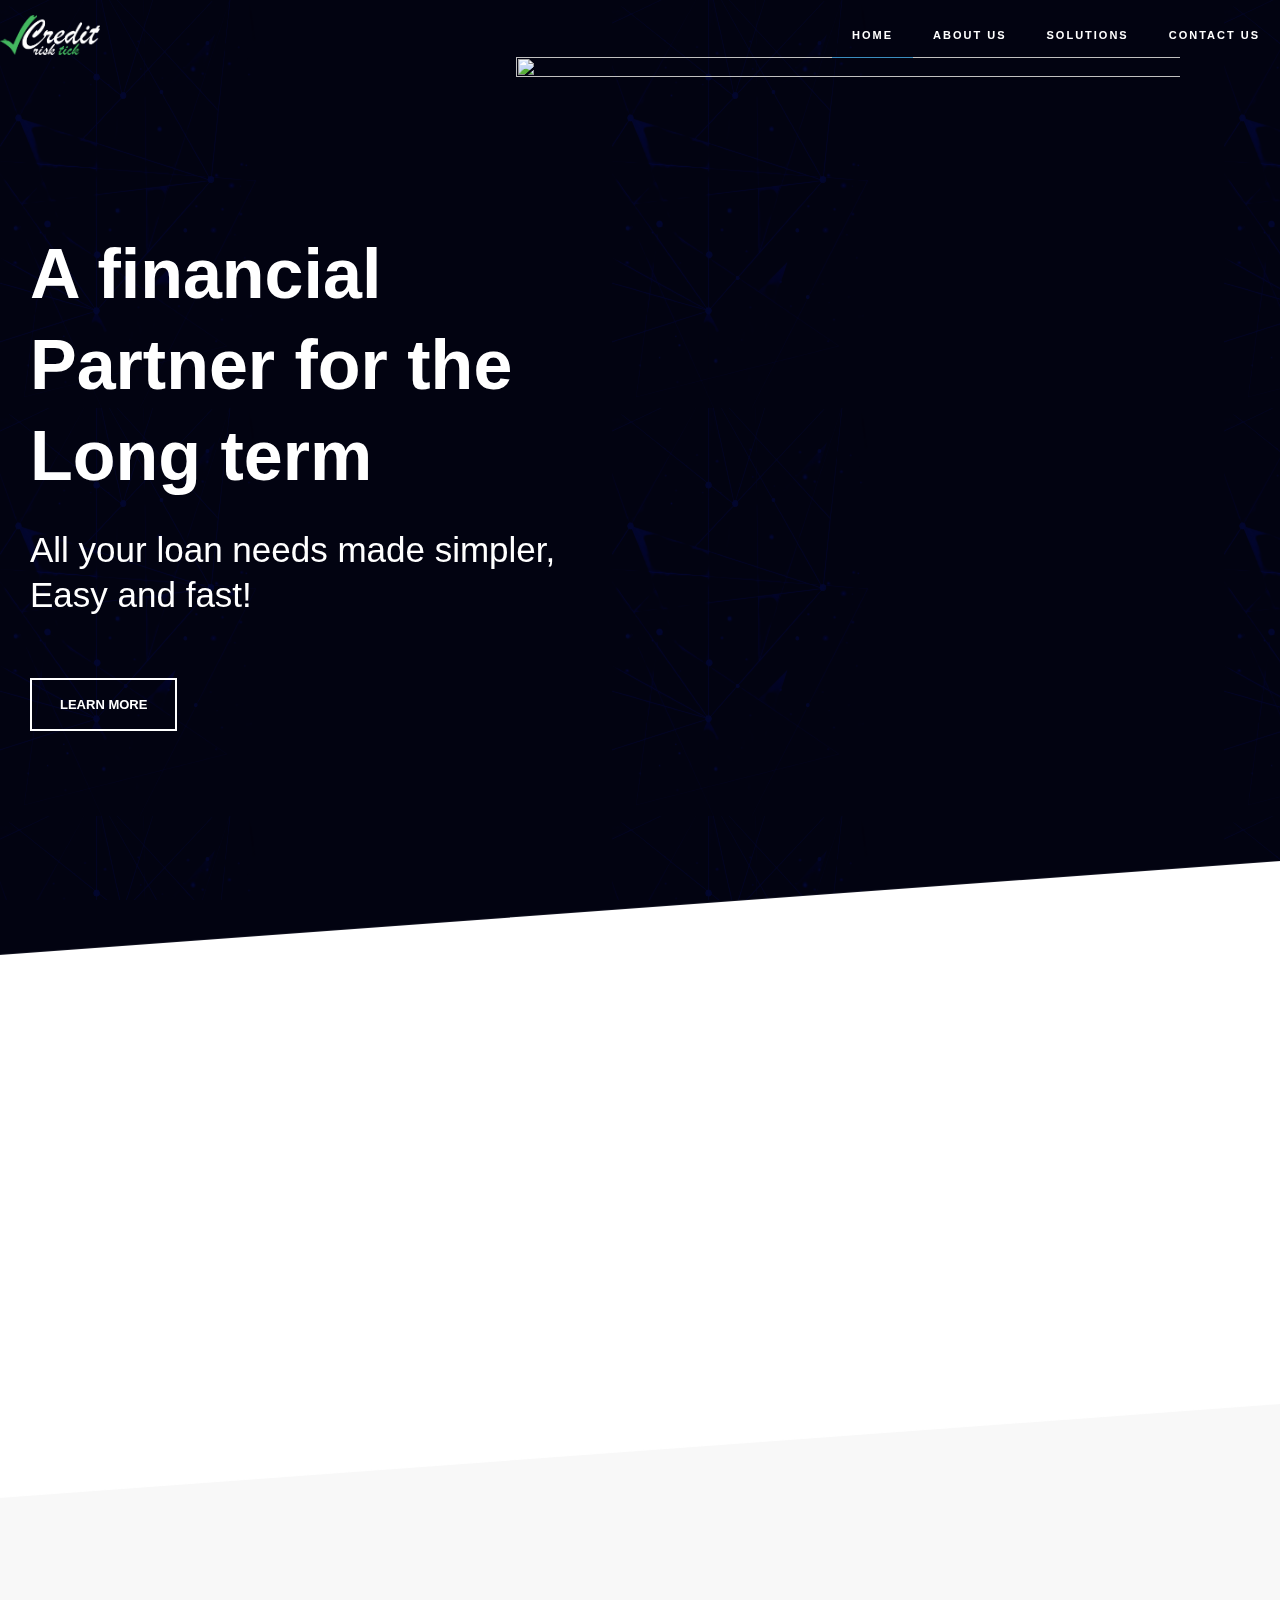
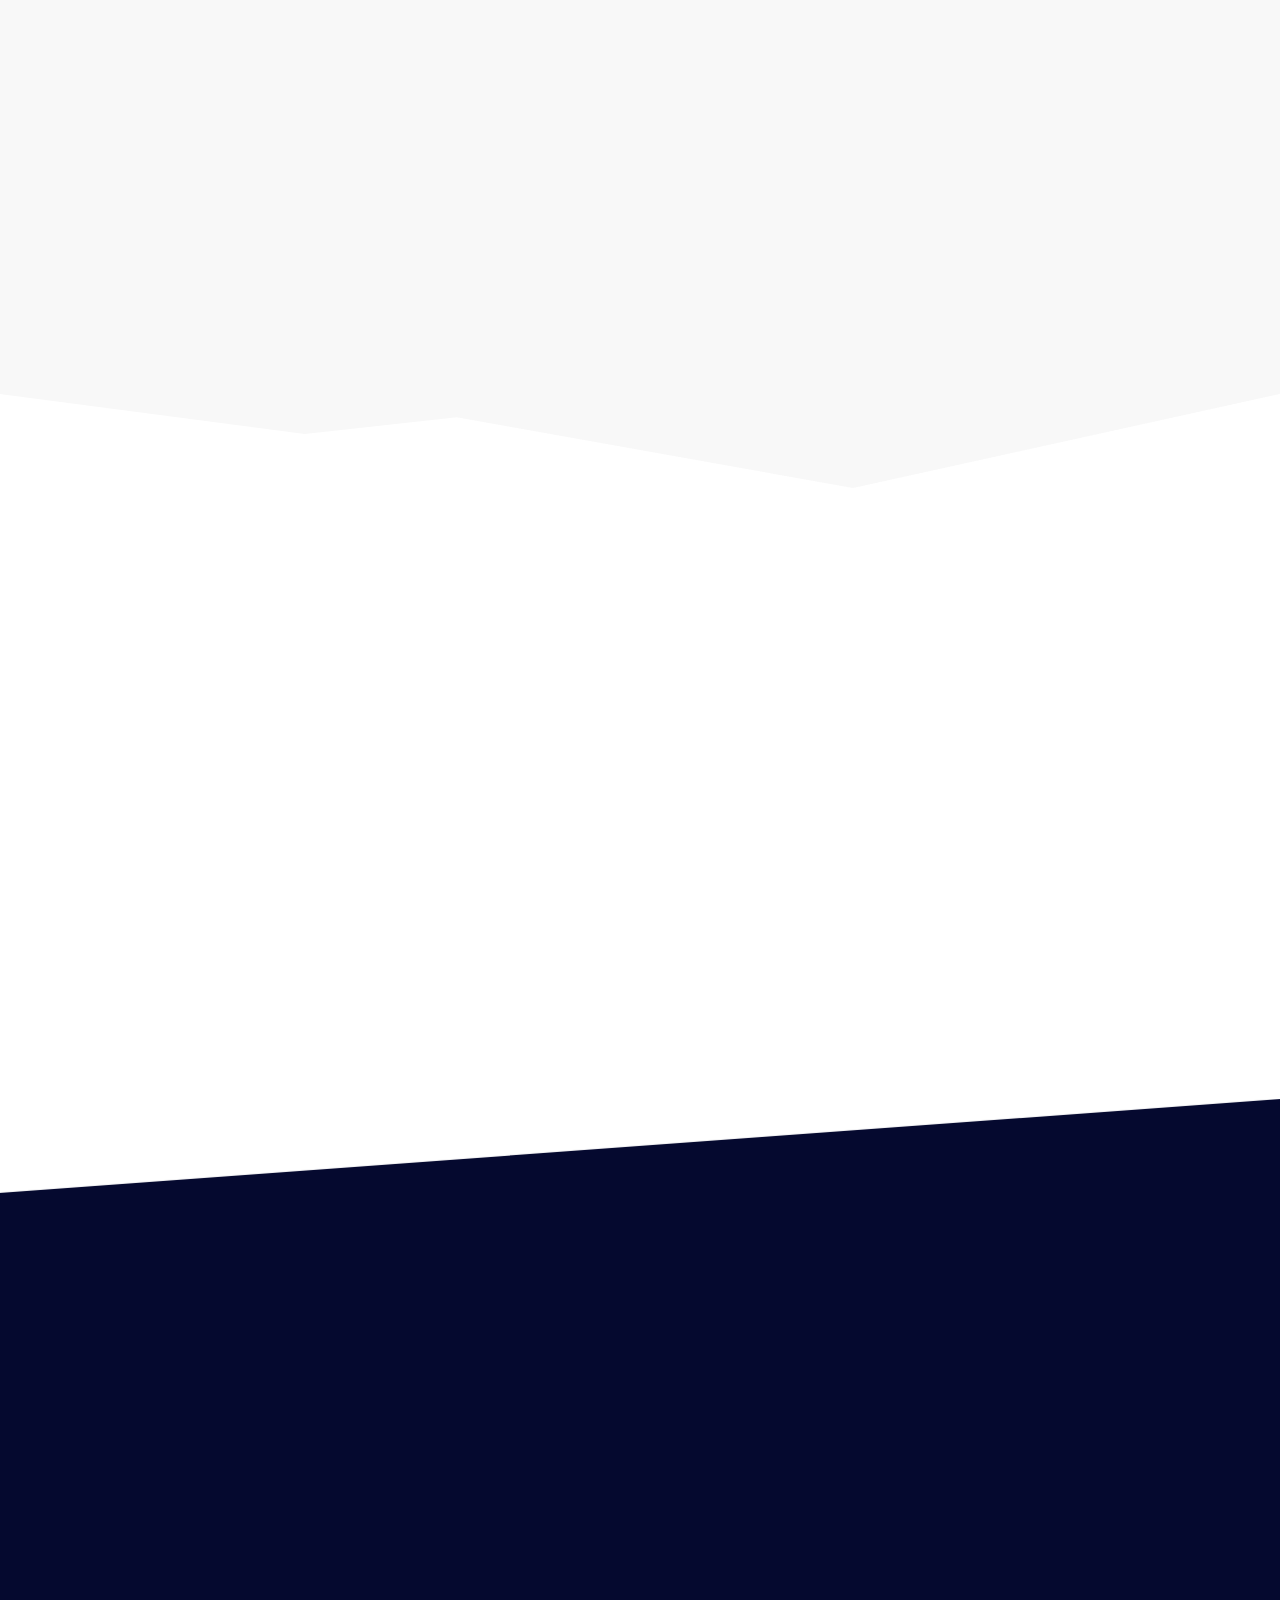
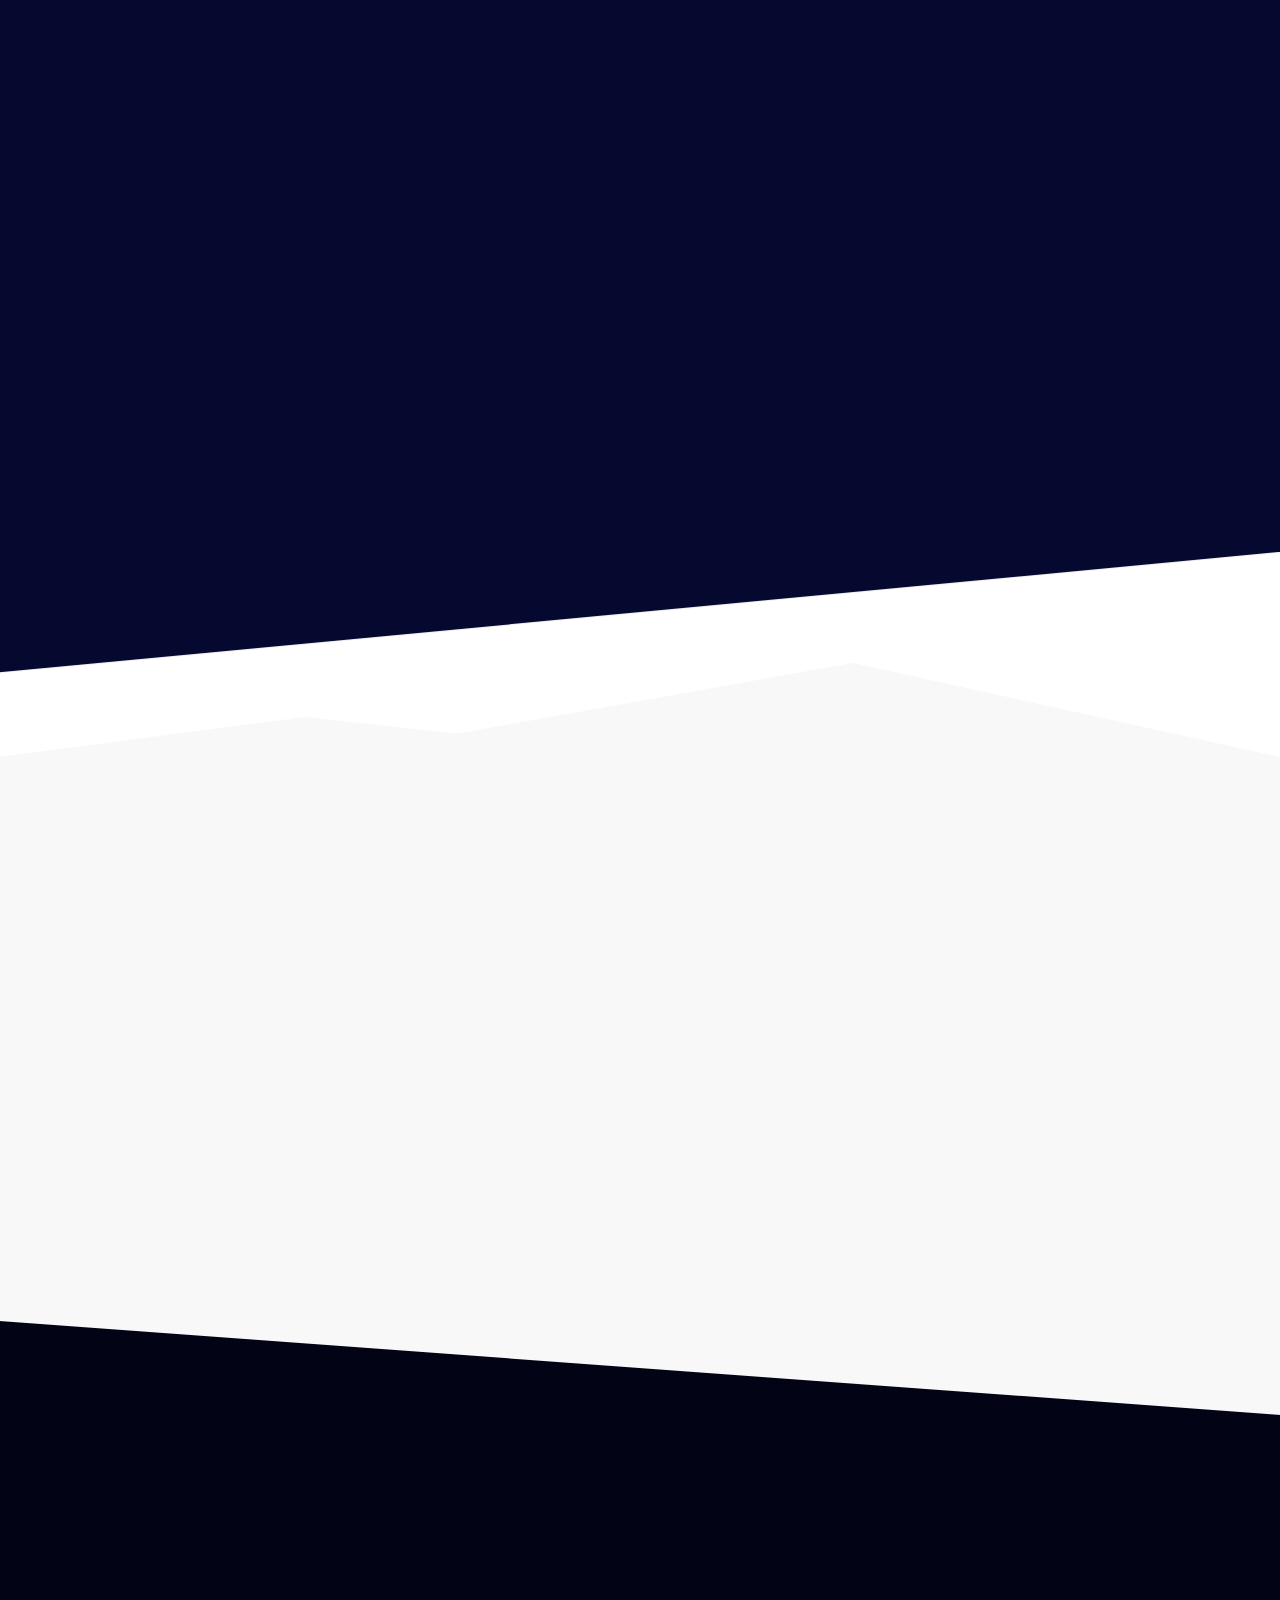
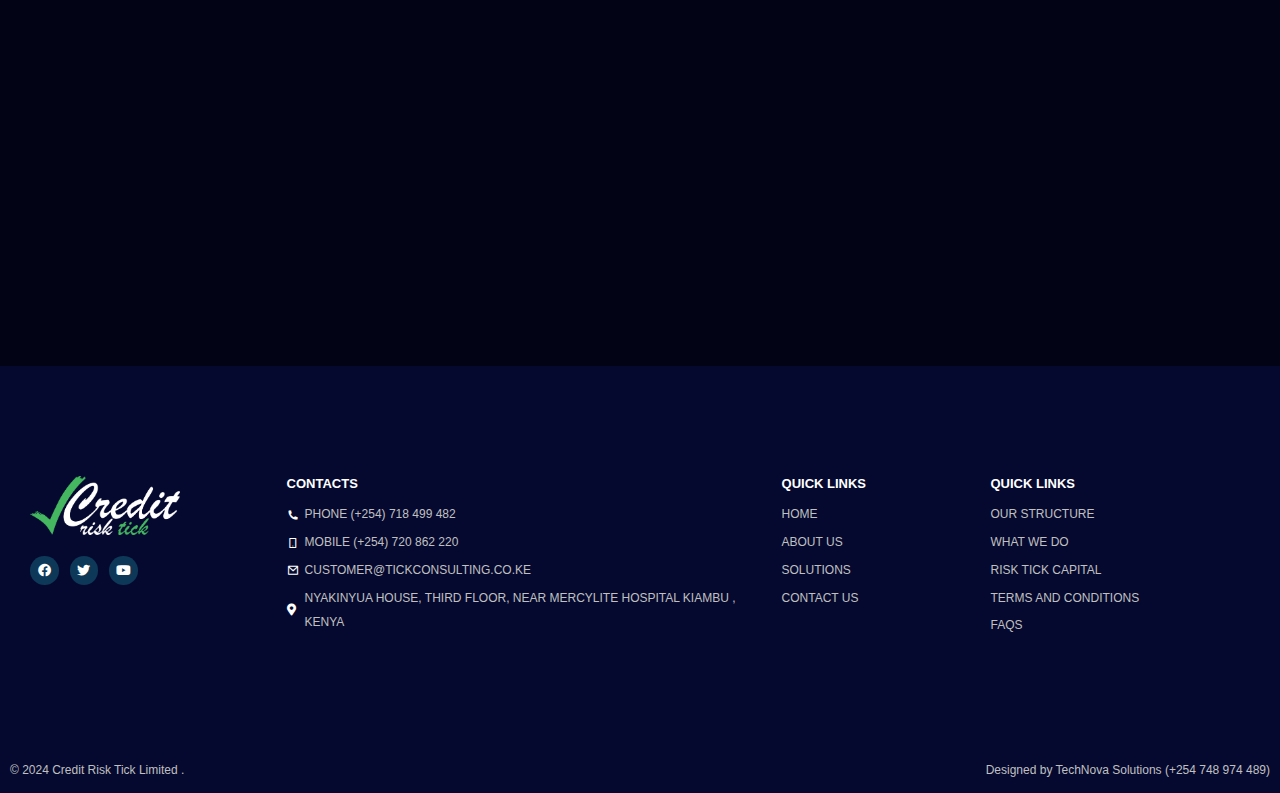
==== commit a58cd7a9: "Fix: changes contents on the website" ====
--- a/index.htm
+++ b/index.htm
@@ -177,7 +177,7 @@
 				<div class="elementor-widget-container">
 			<link rel="stylesheet" href="wp-content/plugins/pro-elements/assets/css/widget-nav-menu.min.css">			<nav migration_allowed="1" migrated="0" role="navigation" class="elementor-nav-menu--main elementor-nav-menu__container elementor-nav-menu--layout-horizontal e--pointer-underline e--animation-fade">
 				<ul id="menu-1-0a21bf0" class="elementor-nav-menu"><li class="menu-item menu-item-type-post_type menu-item-object-page menu-item-home current-menu-item page_item page-item-14 current_page_item menu-item-32"><a href="index.htm" aria-current="page" class="elementor-item elementor-item-active menu-link">Home</a></li>
-<li class="menu-item menu-item-type-post_type menu-item-object-page menu-item-160"><a href="companies/index.htm" class="elementor-item menu-link">Companies</a></li>
+<li class="menu-item menu-item-type-post_type menu-item-object-page menu-item-160"><a href="companies/index.htm" class="elementor-item menu-link">About Us</a></li>
 <li class="menu-item menu-item-type-post_type menu-item-object-page menu-item-192"><a href="solutions/index.htm" class="elementor-item menu-link">Solutions</a></li>
 <li class="menu-item menu-item-type-post_type menu-item-object-page menu-item-221"><a href="contact-us/index.htm" class="elementor-item menu-link">Contact Us</a></li>
 </ul>			</nav>
@@ -186,7 +186,7 @@
 		</div>
 			<nav class="elementor-nav-menu--dropdown elementor-nav-menu__container" role="navigation" aria-hidden="true">
 				<ul id="menu-2-0a21bf0" class="elementor-nav-menu"><li class="menu-item menu-item-type-post_type menu-item-object-page menu-item-home current-menu-item page_item page-item-14 current_page_item menu-item-32"><a href="index.htm" aria-current="page" class="elementor-item elementor-item-active menu-link" tabindex="-1">Home</a></li>
-<li class="menu-item menu-item-type-post_type menu-item-object-page menu-item-160"><a href="companies/index.htm" class="elementor-item menu-link" tabindex="-1">Companies</a></li>
+<li class="menu-item menu-item-type-post_type menu-item-object-page menu-item-160"><a href="companies/index.htm" class="elementor-item menu-link" tabindex="-1">About Us</a></li>
 <li class="menu-item menu-item-type-post_type menu-item-object-page menu-item-192"><a href="solutions/index.htm" class="elementor-item menu-link" tabindex="-1">Solutions</a></li>
 <li class="menu-item menu-item-type-post_type menu-item-object-page menu-item-221"><a href="contact-us/index.htm" class="elementor-item menu-link" tabindex="-1">Contact Us</a></li>
 </ul>			</nav>
@@ -214,7 +214,7 @@
 				<div class="elementor-widget-container">
 						<nav migration_allowed="1" migrated="0" role="navigation" class="elementor-nav-menu--main elementor-nav-menu__container elementor-nav-menu--layout-horizontal e--pointer-underline e--animation-fade">
 				<ul id="menu-1-f3bbfa4" class="elementor-nav-menu"><li class="menu-item menu-item-type-post_type menu-item-object-page menu-item-home current-menu-item page_item page-item-14 current_page_item menu-item-32"><a href="index.htm" aria-current="page" class="elementor-item elementor-item-active menu-link">Home</a></li>
-<li class="menu-item menu-item-type-post_type menu-item-object-page menu-item-160"><a href="companies/index.htm" class="elementor-item menu-link">Companies</a></li>
+<li class="menu-item menu-item-type-post_type menu-item-object-page menu-item-160"><a href="companies/index.htm" class="elementor-item menu-link">About Us</a></li>
 <li class="menu-item menu-item-type-post_type menu-item-object-page menu-item-192"><a href="solutions/index.htm" class="elementor-item menu-link">Solutions</a></li>
 <li class="menu-item menu-item-type-post_type menu-item-object-page menu-item-221"><a href="contact-us/index.htm" class="elementor-item menu-link">Contact Us</a></li>
 </ul>			</nav>
@@ -223,7 +223,7 @@
 		</div>
 			<nav class="elementor-nav-menu--dropdown elementor-nav-menu__container" role="navigation" aria-hidden="true">
 				<ul id="menu-2-f3bbfa4" class="elementor-nav-menu"><li class="menu-item menu-item-type-post_type menu-item-object-page menu-item-home current-menu-item page_item page-item-14 current_page_item menu-item-32"><a href="index.htm" aria-current="page" class="elementor-item elementor-item-active menu-link" tabindex="-1">Home</a></li>
-<li class="menu-item menu-item-type-post_type menu-item-object-page menu-item-160"><a href="companies/index.htm" class="elementor-item menu-link" tabindex="-1">Companies</a></li>
+<li class="menu-item menu-item-type-post_type menu-item-object-page menu-item-160"><a href="companies/index.htm" class="elementor-item menu-link" tabindex="-1">About Us</a></li>
 <li class="menu-item menu-item-type-post_type menu-item-object-page menu-item-192"><a href="solutions/index.htm" class="elementor-item menu-link" tabindex="-1">Solutions</a></li>
 <li class="menu-item menu-item-type-post_type menu-item-object-page menu-item-221"><a href="contact-us/index.htm" class="elementor-item menu-link" tabindex="-1">Contact Us</a></li>
 </ul>			</nav>
@@ -250,7 +250,7 @@
 						<div class="elementor-element elementor-element-d793bb8 exad-sticky-section-no exad-glass-effect-no elementor-invisible elementor-widget elementor-widget-heading" data-id="d793bb8" data-element_type="widget" data-settings="{&quot;_animation&quot;:&quot;fadeIn&quot;}" data-widget_type="heading.default">
 				<div class="elementor-widget-container">
 			<style>/*! elementor - v3.20.0 - 10-04-2024 */
-.elementor-heading-title{padding:0;margin:0;line-height:1}.elementor-widget-heading .elementor-heading-title[class*=elementor-size-]>a{color:inherit;font-size:inherit;line-height:inherit}.elementor-widget-heading .elementor-heading-title.elementor-size-small{font-size:15px}.elementor-widget-heading .elementor-heading-title.elementor-size-medium{font-size:19px}.elementor-widget-heading .elementor-heading-title.elementor-size-large{font-size:29px}.elementor-widget-heading .elementor-heading-title.elementor-size-xl{font-size:39px}.elementor-widget-heading .elementor-heading-title.elementor-size-xxl{font-size:59px}</style><h2 class="elementor-heading-title elementor-size-default">Building Inclusive Partnerships</h2>		</div>
+.elementor-heading-title{padding:0;margin:0;line-height:1}.elementor-widget-heading .elementor-heading-title[class*=elementor-size-]>a{color:inherit;font-size:inherit;line-height:inherit}.elementor-widget-heading .elementor-heading-title.elementor-size-small{font-size:15px}.elementor-widget-heading .elementor-heading-title.elementor-size-medium{font-size:19px}.elementor-widget-heading .elementor-heading-title.elementor-size-large{font-size:29px}.elementor-widget-heading .elementor-heading-title.elementor-size-xl{font-size:39px}.elementor-widget-heading .elementor-heading-title.elementor-size-xxl{font-size:59px}</style><h2 class="elementor-heading-title elementor-size-default">A financial Partner for the Long term</h2>		</div>
 				</div>
 				<div class="elementor-element elementor-element-041003f exad-sticky-section-no exad-glass-effect-no elementor-widget elementor-widget-spacer" data-id="041003f" data-element_type="widget" data-widget_type="spacer.default">
 				<div class="elementor-widget-container">
@@ -262,7 +262,7 @@
 				</div>
 				<div class="elementor-element elementor-element-ece3ec2 exad-sticky-section-no exad-glass-effect-no elementor-invisible elementor-widget elementor-widget-heading" data-id="ece3ec2" data-element_type="widget" data-settings="{&quot;_animation&quot;:&quot;fadeIn&quot;,&quot;_animation_delay&quot;:200}" data-widget_type="heading.default">
 				<div class="elementor-widget-container">
-			<h2 class="elementor-heading-title elementor-size-default">Through mobile connectivity and accessibility to offer needed financial services. </h2>		</div>
+			<h2 class="elementor-heading-title elementor-size-default">All your loan needs made simpler, Easy and fast! </h2>		</div>
 				</div>
 				<div class="elementor-element elementor-element-ed848f9 exad-sticky-section-no exad-glass-effect-no elementor-widget elementor-widget-spacer" data-id="ed848f9" data-element_type="widget" data-widget_type="spacer.default">
 				<div class="elementor-widget-container">
@@ -294,12 +294,14 @@
 				</div>
 					</div>
 		</div>
-				<div class="elementor-column elementor-col-50 elementor-top-column elementor-element elementor-element-8ba41cb exad-glass-effect-no exad-sticky-section-no" data-id="8ba41cb" data-element_type="column">
+		<br>
+				<div class="elementor-column elementor-col-40 elementor-top-column elementor-element elementor-element-8ba41cb exad-glass-effect-no exad-sticky-section-no" data-id="8ba41cb" data-element_type="column">
 			<div class="elementor-widget-wrap elementor-element-populated">
 						<div class="elementor-element elementor-element-eb6ded7 elementor-widget__width-initial elementor-absolute elementor-widget-mobile__width-initial exad-sticky-section-no exad-glass-effect-no elementor-invisible elementor-widget elementor-widget-image" data-id="eb6ded7" data-element_type="widget" data-settings="{&quot;_position&quot;:&quot;absolute&quot;,&quot;_animation&quot;:&quot;fadeIn&quot;,&quot;_animation_delay&quot;:600}" data-widget_type="image.default">
 				<div class="elementor-widget-container">
-													<img decoding="async" width="1000" height="992" src="/wp-content/uploads/2022/07/Loans-edt.png?fit=1000%2C992&amp;ssl=1" class="attachment-large size-large wp-image-490" alt="" srcset="/wp-content/uploads/2022/07/Loans-edt-1.png 1000w?w=1000&amp;ssl=1 1000w, /wp-content/uploads/2022/07/Loans-edt-2.png 300wg?resize=300%2C298&amp;ssl=1 300w, /wp-content/uploads/2022/07/Loans-edt-3.png 150wg?resize=150%2C150&amp;ssl=1 150w, /wp-content/uploads/2022/07/Loans-edt-4.png 768wg?resize=768%2C762&amp;ssl=1 768w" sizes="(max-width: 1000px) 100vw, 1000px">													</div>
-				</div>
+    <img decoding="async" width="450" height="496" src="/wp-content/uploads/2022/07/whatsaap_screenshot-removebg-preview.png?fit=500%2C496&amp;ssl=1" class="attachment-large size-medium wp-image-490" alt="" style="margin-right:0px;" srcset="/wp-content/uploads/2022/07/whatsaap_screenshot-removebg-preview.png 450w?w=500&amp;ssl=1 500w, /wp-content/uploads/2022/07/whatsaap_screenshot-removebg-preview.png 150wg?resize=150%2C150&amp;ssl=1 150w, /wp-content/uploads/2022/07/whatsaap_screenshot-removebg-preview.png 100wg?resize=100%2C99&amp;ssl=1 100w" sizes="(max-width: 500px) 100vw, 500px">
+</div>
+
 					</div>
 		</div>
 					</div>
@@ -330,7 +332,7 @@
 				<div class="elementor-element elementor-element-8b0a4ff exad-sticky-section-no exad-glass-effect-no elementor-invisible elementor-widget elementor-widget-text-editor" data-id="8b0a4ff" data-element_type="widget" data-settings="{&quot;_animation&quot;:&quot;fadeIn&quot;,&quot;_animation_delay&quot;:400}" data-widget_type="text-editor.default">
 				<div class="elementor-widget-container">
 			<style>/*! elementor - v3.20.0 - 10-04-2024 */
-.elementor-widget-text-editor.elementor-drop-cap-view-stacked .elementor-drop-cap{background-color:#69727d;color:#fff}.elementor-widget-text-editor.elementor-drop-cap-view-framed .elementor-drop-cap{color:#69727d;border:3px solid;background-color:transparent}.elementor-widget-text-editor:not(.elementor-drop-cap-view-default) .elementor-drop-cap{margin-top:8px}.elementor-widget-text-editor:not(.elementor-drop-cap-view-default) .elementor-drop-cap-letter{width:1em;height:1em}.elementor-widget-text-editor .elementor-drop-cap{float:left;text-align:center;line-height:1;font-size:50px}.elementor-widget-text-editor .elementor-drop-cap-letter{display:inline-block}</style>				Credit Risk Tick Limited is a Kenya-based group of companies each offering a unique value proposition in-line with our objective of enhancing accessibility and quality of financial services to our market.   						</div>
+.elementor-widget-text-editor.elementor-drop-cap-view-stacked .elementor-drop-cap{background-color:#69727d;color:#fff}.elementor-widget-text-editor.elementor-drop-cap-view-framed .elementor-drop-cap{color:#69727d;border:3px solid;background-color:transparent}.elementor-widget-text-editor:not(.elementor-drop-cap-view-default) .elementor-drop-cap{margin-top:8px}.elementor-widget-text-editor:not(.elementor-drop-cap-view-default) .elementor-drop-cap-letter{width:1em;height:1em}.elementor-widget-text-editor .elementor-drop-cap{float:left;text-align:center;line-height:1;font-size:50px}.elementor-widget-text-editor .elementor-drop-cap-letter{display:inline-block}</style>We are a leading fintech firm headquartered in Kenya, leveraging cutting-edge AI technology to deliver short-term financing solutions, extending up to 30 days, to both individuals and businesses.</div>
 				</div>
 				<div class="elementor-element elementor-element-048ce15 exad-sticky-section-no exad-glass-effect-no elementor-widget elementor-widget-spacer" data-id="048ce15" data-element_type="widget" data-widget_type="spacer.default">
 				<div class="elementor-widget-container">
@@ -462,11 +464,11 @@
 			<div class="elementor-widget-wrap elementor-element-populated">
 						<div class="elementor-element elementor-element-11b2b4d exad-sticky-section-no exad-glass-effect-no elementor-invisible elementor-widget elementor-widget-heading" data-id="11b2b4d" data-element_type="widget" data-settings="{&quot;_animation&quot;:&quot;fadeIn&quot;}" data-widget_type="heading.default">
 				<div class="elementor-widget-container">
-			<h2 class="elementor-heading-title elementor-size-default">Our Services</h2>		</div>
+			<h2 class="elementor-heading-title elementor-size-default">Benefits</h2>		</div>
 				</div>
 				<div class="elementor-element elementor-element-5d88375 exad-sticky-section-no exad-glass-effect-no elementor-invisible elementor-widget elementor-widget-heading" data-id="5d88375" data-element_type="widget" data-settings="{&quot;_animation&quot;:&quot;fadeIn&quot;,&quot;_animation_delay&quot;:200}" data-widget_type="heading.default">
 				<div class="elementor-widget-container">
-			<h2 class="elementor-heading-title elementor-size-default">What We Do</h2>		</div>
+			<h2 class="elementor-heading-title elementor-size-default">Mobi Loan</h2>		</div>
 				</div>
 				<div class="elementor-element elementor-element-0730626 exad-sticky-section-no exad-glass-effect-no elementor-widget elementor-widget-spacer" data-id="0730626" data-element_type="widget" data-widget_type="spacer.default">
 				<div class="elementor-widget-container">
@@ -477,7 +479,7 @@
 				</div>
 				<section class="elementor-section elementor-inner-section elementor-element elementor-element-f4e08d5 elementor-section-boxed elementor-section-height-default elementor-section-height-default exad-glass-effect-no exad-sticky-section-no" data-id="f4e08d5" data-element_type="section">
 						<div class="elementor-container elementor-column-gap-default">
-					<div class="elementor-column elementor-col-25 elementor-inner-column elementor-element elementor-element-dad1083 exad-glass-effect-no exad-sticky-section-no elementor-invisible" data-id="dad1083" data-element_type="column" data-settings="{&quot;background_background&quot;:&quot;classic&quot;,&quot;animation&quot;:&quot;fadeIn&quot;,&quot;animation_delay&quot;:400}">
+					<div class="elementor-column elementor-col-33 elementor-inner-column elementor-element elementor-element-dad1083 exad-glass-effect-no exad-sticky-section-no elementor-invisible" data-id="dad1083" data-element_type="column" data-settings="{&quot;background_background&quot;:&quot;classic&quot;,&quot;animation&quot;:&quot;fadeIn&quot;,&quot;animation_delay&quot;:400}">
 			<div class="elementor-widget-wrap elementor-element-populated">
 						<div class="elementor-element elementor-element-13b151a elementor-view-default exad-sticky-section-no exad-glass-effect-no elementor-widget elementor-widget-icon" data-id="13b151a" data-element_type="widget" data-widget_type="icon.default">
 				<div class="elementor-widget-container">
@@ -489,11 +491,11 @@
 				</div>
 				<div class="elementor-element elementor-element-8b4d8fe exad-sticky-section-no exad-glass-effect-no elementor-widget elementor-widget-heading" data-id="8b4d8fe" data-element_type="widget" data-widget_type="heading.default">
 				<div class="elementor-widget-container">
-			<h2 class="elementor-heading-title elementor-size-default">Payment Solutions & Mobile Money Transfer</h2>		</div>
-				</div>
-					</div>
-		</div>
-				<div class="elementor-column elementor-col-25 elementor-inner-column elementor-element elementor-element-1c5649b exad-glass-effect-no exad-sticky-section-no elementor-invisible" data-id="1c5649b" data-element_type="column" data-settings="{&quot;background_background&quot;:&quot;classic&quot;,&quot;animation&quot;:&quot;fadeIn&quot;,&quot;animation_delay&quot;:600}">
+			<h2 class="elementor-heading-title elementor-size-default">Fixed repayment Period</h2><p>Get the repayment period of 30 days that matches your needs</p>	</div>
+				</div>
+					</div>
+		</div>
+				<div class="elementor-column elementor-col-33 elementor-inner-column elementor-element elementor-element-1c5649b exad-glass-effect-no exad-sticky-section-no elementor-invisible" data-id="1c5649b" data-element_type="column" data-settings="{&quot;background_background&quot;:&quot;classic&quot;,&quot;animation&quot;:&quot;fadeIn&quot;,&quot;animation_delay&quot;:600}">
 			<div class="elementor-widget-wrap elementor-element-populated">
 						<div class="elementor-element elementor-element-4262446 elementor-view-default exad-sticky-section-no exad-glass-effect-no elementor-widget elementor-widget-icon" data-id="4262446" data-element_type="widget" data-widget_type="icon.default">
 				<div class="elementor-widget-container">
@@ -505,43 +507,31 @@
 				</div>
 				<div class="elementor-element elementor-element-47d1483 exad-sticky-section-no exad-glass-effect-no elementor-widget elementor-widget-heading" data-id="47d1483" data-element_type="widget" data-widget_type="heading.default">
 				<div class="elementor-widget-container">
-			<h2 class="elementor-heading-title elementor-size-default">Software, API Integration & Development</h2>		</div>
-				</div>
-					</div>
-		</div>
-				<div class="elementor-column elementor-col-25 elementor-inner-column elementor-element elementor-element-06472ff exad-glass-effect-no exad-sticky-section-no elementor-invisible" data-id="06472ff" data-element_type="column" data-settings="{&quot;background_background&quot;:&quot;classic&quot;,&quot;animation&quot;:&quot;fadeIn&quot;,&quot;animation_delay&quot;:600}">
+			<h2 class="elementor-heading-title elementor-size-default">Attractive loan Limits</h2>	<p>Access loan limits of amounts between KES 3,000 and KES 50,000 on interest of 15% p.m</p>	</div>
+				</div>
+					</div>
+		</div>
+				<div class="elementor-column elementor-col-33 elementor-inner-column elementor-element elementor-element-06472ff exad-glass-effect-no exad-sticky-section-no elementor-invisible" data-id="06472ff" data-element_type="column" data-settings="{&quot;background_background&quot;:&quot;classic&quot;,&quot;animation&quot;:&quot;fadeIn&quot;,&quot;animation_delay&quot;:600}">
 			<div class="elementor-widget-wrap elementor-element-populated">
 						<div class="elementor-element elementor-element-6c9311f elementor-view-default exad-sticky-section-no exad-glass-effect-no elementor-widget elementor-widget-icon" data-id="6c9311f" data-element_type="widget" data-widget_type="icon.default">
 				<div class="elementor-widget-container">
+			
+
 					<div class="elementor-icon-wrapper">
 			<div class="elementor-icon">
 			<i aria-hidden="true" class="teenyicon ti-credit-card"></i>			</div>
 		</div>
-				</div>
-				</div>
-				<div class="elementor-element elementor-element-134d5af exad-sticky-section-no exad-glass-effect-no elementor-widget elementor-widget-heading" data-id="134d5af" data-element_type="widget" data-widget_type="heading.default">
-				<div class="elementor-widget-container">
-			<h2 class="elementor-heading-title elementor-size-default">Prepaid Solutions</h2>		</div>
-				</div>
-					</div>
-		</div>
-				<div class="elementor-column elementor-col-25 elementor-inner-column elementor-element elementor-element-56d40bd exad-glass-effect-no exad-sticky-section-no elementor-invisible" data-id="56d40bd" data-element_type="column" data-settings="{&quot;background_background&quot;:&quot;classic&quot;,&quot;animation&quot;:&quot;fadeIn&quot;,&quot;animation_delay&quot;:800}">
-			<div class="elementor-widget-wrap elementor-element-populated">
-						<div class="elementor-element elementor-element-c4d5255 elementor-view-default exad-sticky-section-no exad-glass-effect-no elementor-widget elementor-widget-icon" data-id="c4d5255" data-element_type="widget" data-widget_type="icon.default">
-				<div class="elementor-widget-container">
-					<div class="elementor-icon-wrapper">
-			<div class="elementor-icon">
-			<i aria-hidden="true" class="teenyicon ti-message-text-alt"></i>			</div>
-		</div>
-				</div>
-				</div>
-				<div class="elementor-element elementor-element-0e10507 exad-sticky-section-no exad-glass-effect-no elementor-widget elementor-widget-heading" data-id="0e10507" data-element_type="widget" data-widget_type="heading.default">
-				<div class="elementor-widget-container">
-			<h2 class="elementor-heading-title elementor-size-default">Bulk SMS Solutions</h2>		</div>
-				</div>
-					</div>
-		</div>
-					</div>
+		<div class="elementor-element elementor-element-47d1483 exad-sticky-section-no exad-glass-effect-no elementor-widget elementor-widget-heading" data-id="47d1483" data-element_type="widget" data-widget_type="heading.default">
+			<div class="elementor-widget-container">
+		<h2 class="elementor-heading-title elementor-size-default">Ease Of Access</h2>	<p>Instant Dursement to your Mpesa wallet on provision of all requirements</p>	</div>
+			</div>
+				</div>
+		
+				</div>
+				</div>
+				 
+		</div>
+				 
 		</section>
 					</div>
 		</div>
@@ -569,7 +559,7 @@
 				</div>
 				<div class="elementor-element elementor-element-ad352bf exad-sticky-section-no exad-glass-effect-no elementor-invisible elementor-widget elementor-widget-heading" data-id="ad352bf" data-element_type="widget" data-settings="{&quot;_animation&quot;:&quot;fadeIn&quot;,&quot;_animation_delay&quot;:400}" data-widget_type="heading.default">
 				<div class="elementor-widget-container">
-			<h2 class="elementor-heading-title elementor-size-default">Future Solutions, Now</h2>		</div>
+			<h2 class="elementor-heading-title elementor-size-default">Why Choose Us:</h2>		</div>
 				</div>
 				<div class="elementor-element elementor-element-3c51121 exad-sticky-section-no exad-glass-effect-no elementor-widget elementor-widget-spacer" data-id="3c51121" data-element_type="widget" data-widget_type="spacer.default">
 				<div class="elementor-widget-container">
@@ -593,8 +583,8 @@
 							</div>
 						</div>
 						<div class="eael-feature-list-content-box">
-							<h2 class="eael-feature-list-title">FinTech</h2>
-						<p class="eael-feature-list-content">Our core focus is to innovate and leverage our technology in the areas of business for the banking, micro finance, local authorities, retailers, agents and insurances sectors.</p>
+							<h2 class="eael-feature-list-title">Fast and Easy Application Process</h2>
+						<p class="eael-feature-list-content">Say goodbye to lengthy paperwork and waiting in lines. Our online application takes just minutes to complete, with instant decisions so you can get back to what matters most.</p>
 						</div>
 
 					</li>
@@ -609,9 +599,40 @@
 							</div>
 						</div>
 						<div class="eael-feature-list-content-box">
-							<h2 class="eael-feature-list-title">InsurTech</h2>
-						<p class="eael-feature-list-content">We aim to seamlessly connect insurer and broker technologies so that agents, brokers, insurers, and most importantly consumers exchange
-data in a more modern and meaningful way.</p>
+							<h2 class="eael-feature-list-title">Transparent Terms</h2>
+						<p class="eael-feature-list-content">No hidden fees or surprises. We believe in transparency and provide clear terms and conditions so you can make informed financial decisions.</p>
+						</div>
+
+					</li>
+					<li class="eael-feature-list-item elementor-repeater-item-0a6a58c">
+                    
+						<div class="eael-feature-list-icon-box">
+							<div class="eael-feature-list-icon-inner">
+
+								<span class="eael-feature-list-icon fl-icon-1">
+
+		<i aria-hidden="true" class="remixicon ri-account-box-line"></i>								</span>
+							</div>
+						</div>
+						<div class="eael-feature-list-content-box">
+							<h2 class="eael-feature-list-title">Secure and Confidential: </h2>
+						<p class="eael-feature-list-content">Your privacy and security are our top priorities. Rest assured that your information is protected with industry-leading encryption technology..</p>
+						</div>
+
+					</li>
+					<li class="eael-feature-list-item elementor-repeater-item-0a6a58c">
+                    
+						<div class="eael-feature-list-icon-box">
+							<div class="eael-feature-list-icon-inner">
+
+								<span class="eael-feature-list-icon fl-icon-1">
+
+		<i aria-hidden="true" class="remixicon ri-account-box-line"></i>								</span>
+							</div>
+						</div>
+						<div class="eael-feature-list-content-box">
+							<h2 class="eael-feature-list-title">Dedicated Customer Support</h2>
+						<p class="eael-feature-list-content">Have questions or need assistance? Our friendly customer support team is here to help every step of the way. Whether you prefer phone, email, or live chat, we're always just a click or call away..</p>
 						</div>
 
 					</li>
@@ -658,96 +679,7 @@
 </svg>		</div>
 					<div class="elementor-container elementor-column-gap-default">
 					<div class="elementor-column elementor-col-100 elementor-top-column elementor-element elementor-element-71293c4 exad-glass-effect-no exad-sticky-section-no" data-id="71293c4" data-element_type="column">
-			<div class="elementor-widget-wrap elementor-element-populated">
-						<div class="elementor-element elementor-element-c1de270 exad-sticky-section-no exad-glass-effect-no elementor-invisible elementor-widget elementor-widget-heading" data-id="c1de270" data-element_type="widget" data-settings="{&quot;_animation&quot;:&quot;fadeIn&quot;}" data-widget_type="heading.default">
-				<div class="elementor-widget-container">
-			<h2 class="elementor-heading-title elementor-size-default">Our numbers</h2>		</div>
-				</div>
-				<div class="elementor-element elementor-element-3ff3ac5 exad-sticky-section-no exad-glass-effect-no elementor-invisible elementor-widget elementor-widget-heading" data-id="3ff3ac5" data-element_type="widget" data-settings="{&quot;_animation&quot;:&quot;fadeIn&quot;,&quot;_animation_delay&quot;:200}" data-widget_type="heading.default">
-				<div class="elementor-widget-container">
-			<h2 class="elementor-heading-title elementor-size-default">Client Traction</h2>		</div>
-				</div>
-				<div class="elementor-element elementor-element-dcfe9b6 exad-sticky-section-no exad-glass-effect-no elementor-widget elementor-widget-spacer" data-id="dcfe9b6" data-element_type="widget" data-widget_type="spacer.default">
-				<div class="elementor-widget-container">
-					<div class="elementor-spacer">
-			<div class="elementor-spacer-inner"></div>
-		</div>
-				</div>
-				</div>
-				<section class="elementor-section elementor-inner-section elementor-element elementor-element-271da66 elementor-section-boxed elementor-section-height-default elementor-section-height-default exad-glass-effect-no exad-sticky-section-no elementor-invisible" data-id="271da66" data-element_type="section" data-settings="{&quot;animation&quot;:&quot;fadeIn&quot;,&quot;animation_delay&quot;:400}">
-						<div class="elementor-container elementor-column-gap-default">
-					<div class="elementor-column elementor-col-50 elementor-inner-column elementor-element elementor-element-ab7c1cd exad-glass-effect-no exad-sticky-section-no" data-id="ab7c1cd" data-element_type="column" data-settings="{&quot;background_background&quot;:&quot;classic&quot;}">
-			<div class="elementor-widget-wrap elementor-element-populated">
-						<div class="elementor-element elementor-element-33da114 exad-sticky-section-no exad-glass-effect-no elementor-widget elementor-widget-counter" data-id="33da114" data-element_type="widget" data-widget_type="counter.default">
-				<div class="elementor-widget-container">
-			<style>/*! elementor - v3.20.0 - 10-04-2024 */
-.elementor-counter .elementor-counter-number-wrapper{display:flex;font-size:69px;font-weight:600;line-height:1}.elementor-counter .elementor-counter-number-prefix,.elementor-counter .elementor-counter-number-suffix{flex-grow:1;white-space:pre-wrap}.elementor-counter .elementor-counter-number-prefix{text-align:right}.elementor-counter .elementor-counter-number-suffix{text-align:left}.elementor-counter .elementor-counter-title{text-align:center;font-size:19px;font-weight:400;line-height:2.5}</style>		<div class="elementor-counter">
-			<div class="elementor-counter-number-wrapper">
-				<span class="elementor-counter-number-prefix"></span>
-				<span class="elementor-counter-number" data-duration="3000" data-to-value="70000" data-from-value="0" data-delimiter=",">0</span>
-				<span class="elementor-counter-number-suffix"></span>
-			</div>
-							<div class="elementor-counter-title">Average Monthly Bulk SMSes Processed</div>
-					</div>
-				</div>
-				</div>
-					</div>
-		</div>
-				<div class="elementor-column elementor-col-50 elementor-inner-column elementor-element elementor-element-5627e6d exad-glass-effect-no exad-sticky-section-no" data-id="5627e6d" data-element_type="column" data-settings="{&quot;background_background&quot;:&quot;classic&quot;}">
-			<div class="elementor-widget-wrap elementor-element-populated">
-						<div class="elementor-element elementor-element-32667b4 exad-sticky-section-no exad-glass-effect-no elementor-widget elementor-widget-counter" data-id="32667b4" data-element_type="widget" data-widget_type="counter.default">
-				<div class="elementor-widget-container">
-					<div class="elementor-counter">
-			<div class="elementor-counter-number-wrapper">
-				<span class="elementor-counter-number-prefix"></span>
-				<span class="elementor-counter-number" data-duration="2000" data-to-value="4000" data-from-value="0" data-delimiter=",">0</span>
-				<span class="elementor-counter-number-suffix"></span>
-			</div>
-							<div class="elementor-counter-title">Average Mobile Money transactions Processed</div>
-					</div>
-				</div>
-				</div>
-					</div>
-		</div>
-					</div>
-		</section>
-				<section class="elementor-section elementor-inner-section elementor-element elementor-element-e40d6c1 elementor-section-boxed elementor-section-height-default elementor-section-height-default exad-glass-effect-no exad-sticky-section-no elementor-invisible" data-id="e40d6c1" data-element_type="section" data-settings="{&quot;animation&quot;:&quot;fadeIn&quot;,&quot;animation_delay&quot;:400}">
-						<div class="elementor-container elementor-column-gap-default">
-					<div class="elementor-column elementor-col-50 elementor-inner-column elementor-element elementor-element-afea872 exad-glass-effect-no exad-sticky-section-no" data-id="afea872" data-element_type="column" data-settings="{&quot;background_background&quot;:&quot;classic&quot;}">
-			<div class="elementor-widget-wrap elementor-element-populated">
-						<div class="elementor-element elementor-element-870c719 exad-sticky-section-no exad-glass-effect-no elementor-widget elementor-widget-counter" data-id="870c719" data-element_type="widget" data-widget_type="counter.default">
-				<div class="elementor-widget-container">
-					<div class="elementor-counter">
-			<div class="elementor-counter-number-wrapper">
-				<span class="elementor-counter-number-prefix"></span>
-				<span class="elementor-counter-number" data-duration="2000" data-to-value="3000" data-from-value="0" data-delimiter=",">0</span>
-				<span class="elementor-counter-number-suffix"></span>
-			</div>
-							<div class="elementor-counter-title">Average Monthly Prepaid Electricity Transactions Processed</div>
-					</div>
-				</div>
-				</div>
-					</div>
-		</div>
-				<div class="elementor-column elementor-col-50 elementor-inner-column elementor-element elementor-element-51088ef exad-glass-effect-no exad-sticky-section-no" data-id="51088ef" data-element_type="column" data-settings="{&quot;background_background&quot;:&quot;classic&quot;}">
-			<div class="elementor-widget-wrap elementor-element-populated">
-						<div class="elementor-element elementor-element-371a09c exad-sticky-section-no exad-glass-effect-no elementor-widget elementor-widget-counter" data-id="371a09c" data-element_type="widget" data-widget_type="counter.default">
-				<div class="elementor-widget-container">
-					<div class="elementor-counter">
-			<div class="elementor-counter-number-wrapper">
-				<span class="elementor-counter-number-prefix"></span>
-				<span class="elementor-counter-number" data-duration="2000" data-to-value="3000" data-from-value="0" data-delimiter=",">0</span>
-				<span class="elementor-counter-number-suffix"></span>
-			</div>
-							<div class="elementor-counter-title">Average Monthly Airtime Transactions Processed</div>
-					</div>
-				</div>
-				</div>
-					</div>
-		</div>
-					</div>
-		</section>
-					</div>
+			 
 		</div>
 					</div>
 		</section>
@@ -844,7 +776,9 @@
 				</div>
 				<div class="elementor-element elementor-element-1111ffc exad-sticky-section-no exad-glass-effect-no elementor-invisible elementor-widget elementor-widget-text-editor" data-id="1111ffc" data-element_type="widget" data-settings="{&quot;_animation&quot;:&quot;fadeIn&quot;,&quot;_animation_delay&quot;:200}" data-widget_type="text-editor.default">
 				<div class="elementor-widget-container">
-							Let&#8217;s push towards Africa&#8217;s digital future &#8211; Together.						</div>
+							<!-- Let&#8217;s push towards Africa&#8217;s digital future &#8211; Together.	 -->
+							Ready to take control of your finances? Apply now and experience the Tick Capital difference!
+											</div>
 				</div>
 				<div class="elementor-element elementor-element-85d8fe1 exad-sticky-section-no exad-glass-effect-no elementor-widget elementor-widget-spacer" data-id="85d8fe1" data-element_type="widget" data-widget_type="spacer.default">
 				<div class="elementor-widget-container">
@@ -934,24 +868,24 @@
 							<li class="elementor-icon-list-item">
 											<span class="elementor-icon-list-icon">
 							<i aria-hidden="true" class="remixicon ri-phone-fill"></i>						</span>
-										<span class="elementor-icon-list-text">Phone (+267) 392 5224 </span>
+										<span class="elementor-icon-list-text">Phone (+254) 718 499 482 </span>
 									</li>
 								<li class="elementor-icon-list-item">
 											<span class="elementor-icon-list-icon">
 							<i aria-hidden="true" class="remixicon ri-smartphone-line"></i>						</span>
-										<span class="elementor-icon-list-text">Mobile (+267) 72 486 002</span>
+										<span class="elementor-icon-list-text">Mobile (+254) 720 862 220</span>
 									</li>
 								<li class="elementor-icon-list-item">
 											<span class="elementor-icon-list-icon">
 							<i aria-hidden="true" class="remixicon ri-mail-line"></i>						</span>
-										<span class="elementor-icon-list-text">enquiries@tick.com </span>
+										<span class="elementor-icon-list-text">customer@tickconsulting.co.ke</span>
 									</li>
 								<li class="elementor-icon-list-item">
-											<a href="solutions/index.htm">
+											<a href="https://www.google.com/maps/place/Mercylite+Hospital/@-1.1728612,36.8302752,20z/data=!4m7!3m6!1s0x182f3c5dd4805157:0x711bb01d6268ef29!4b1!8m2!3d-1.172781!4d36.8306149!16s%2Fg%2F1pv5_nkpz?entry=ttu">
 
 												<span class="elementor-icon-list-icon">
 							<i aria-hidden="true" class="fas fa-map-marker-alt"></i>						</span>
-										<span class="elementor-icon-list-text">Plot 54354, Unit 106, Central Square, CBD, Gaborone, Kenya</span>
+										<span class="elementor-icon-list-text">nyakinyua house, Third Floor, near mercylite hospital kiambu , Kenya</span>
 											</a>
 									</li>
 						</ul>
@@ -963,7 +897,7 @@
 			<div class="elementor-widget-wrap elementor-element-populated">
 						<div class="elementor-element elementor-element-1737656 exad-sticky-section-no exad-glass-effect-no elementor-widget elementor-widget-heading" data-id="1737656" data-element_type="widget" data-widget_type="heading.default">
 				<div class="elementor-widget-container">
-			<h2 class="elementor-heading-title elementor-size-default">Pages</h2>		</div>
+			<h2 class="elementor-heading-title elementor-size-default">Quick Links</h2>		</div>
 				</div>
 				<div class="elementor-element elementor-element-4735e63 elementor-icon-list--layout-traditional elementor-list-item-link-full_width exad-sticky-section-no exad-glass-effect-no elementor-widget elementor-widget-icon-list" data-id="4735e63" data-element_type="widget" data-widget_type="icon-list.default">
 				<div class="elementor-widget-container">
@@ -977,7 +911,7 @@
 								<li class="elementor-icon-list-item">
 											<a href="companies/index.htm">
 
-											<span class="elementor-icon-list-text">Companies</span>
+											<span class="elementor-icon-list-text">ABOUT US</span>
 											</a>
 									</li>
 								<li class="elementor-icon-list-item">
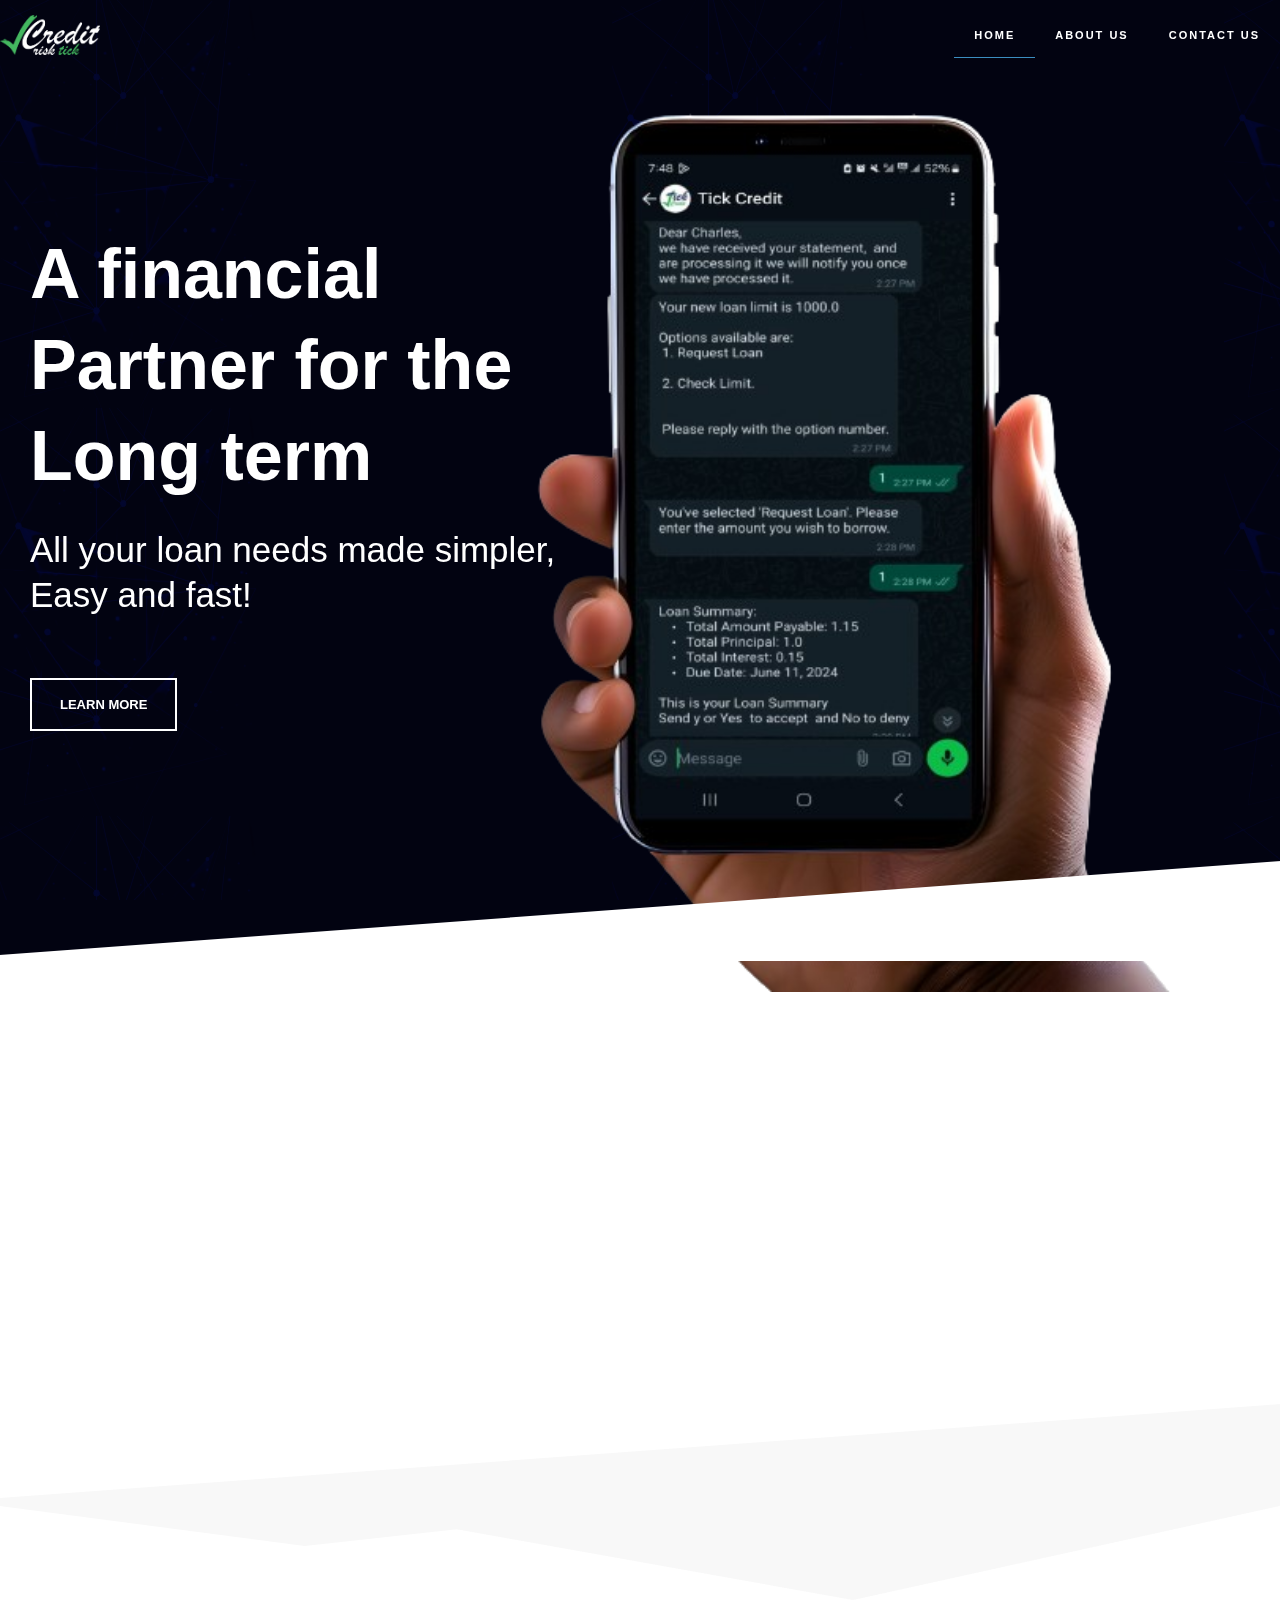
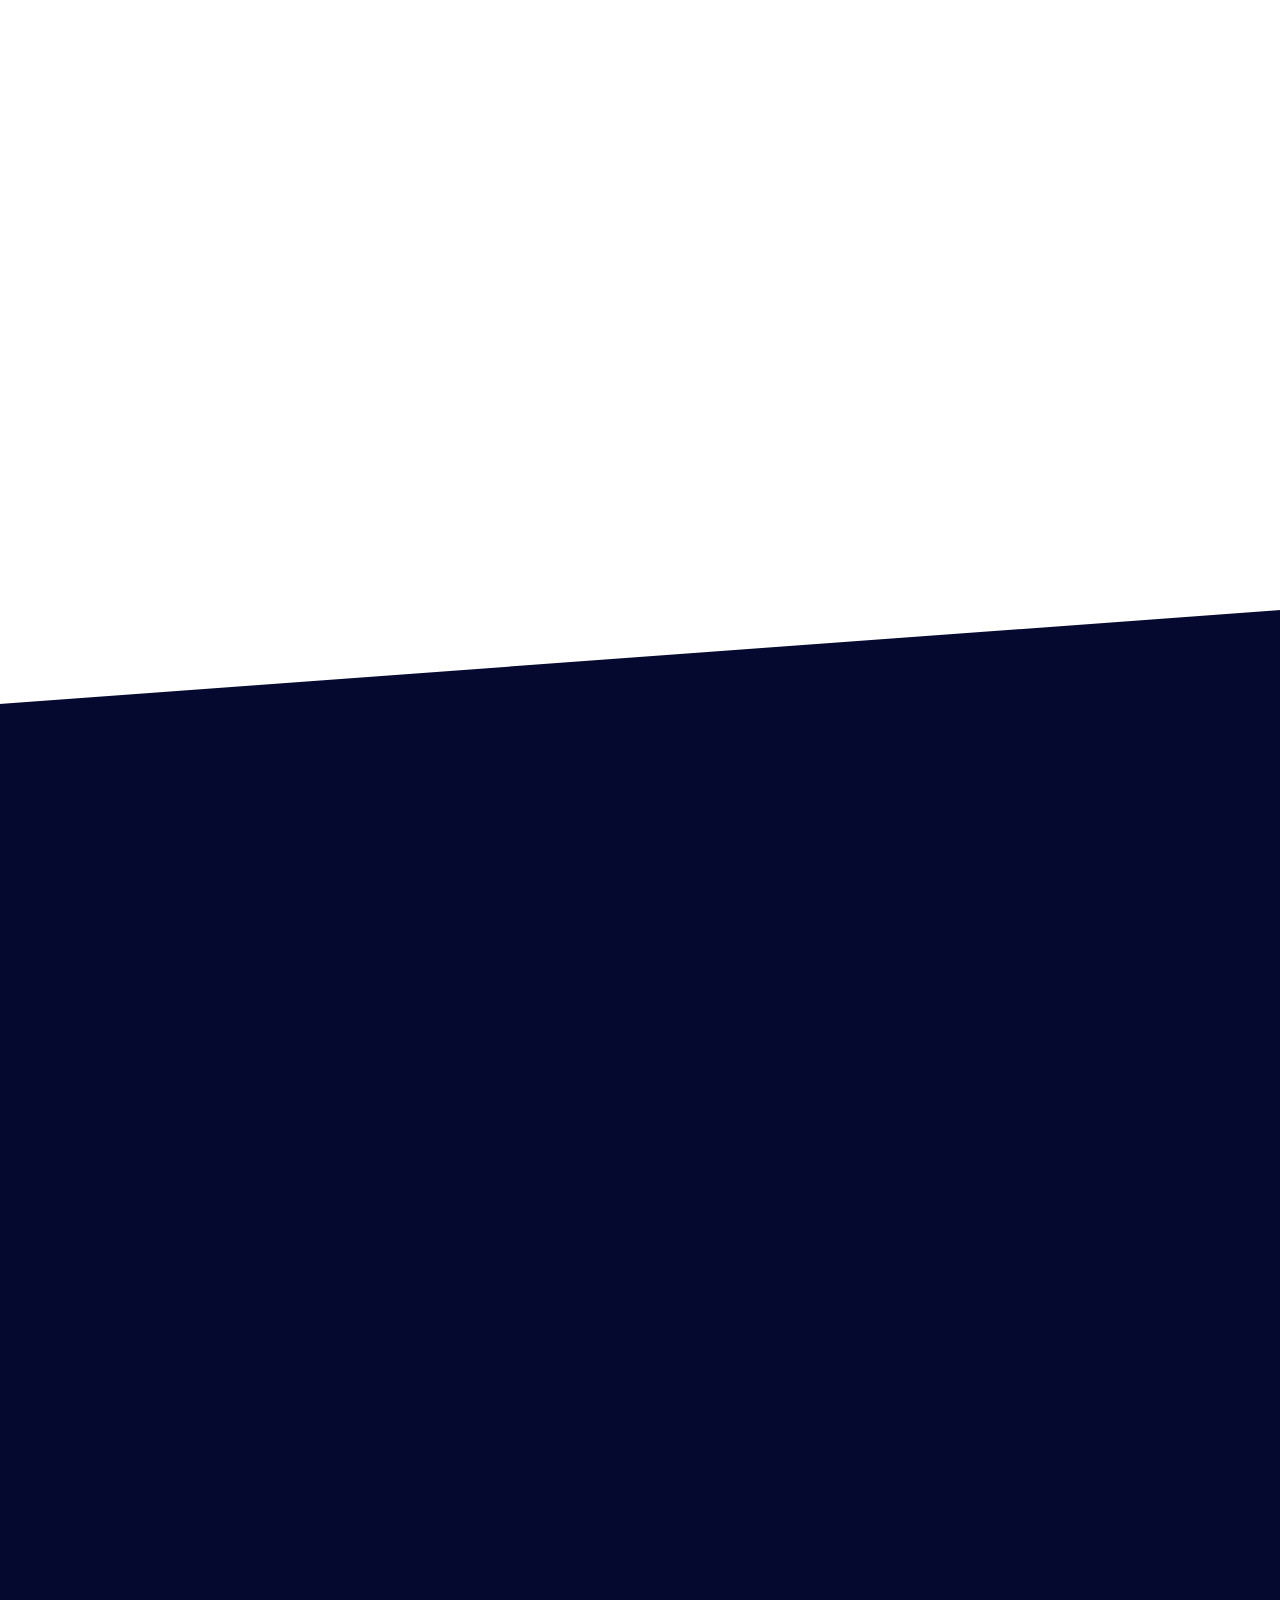
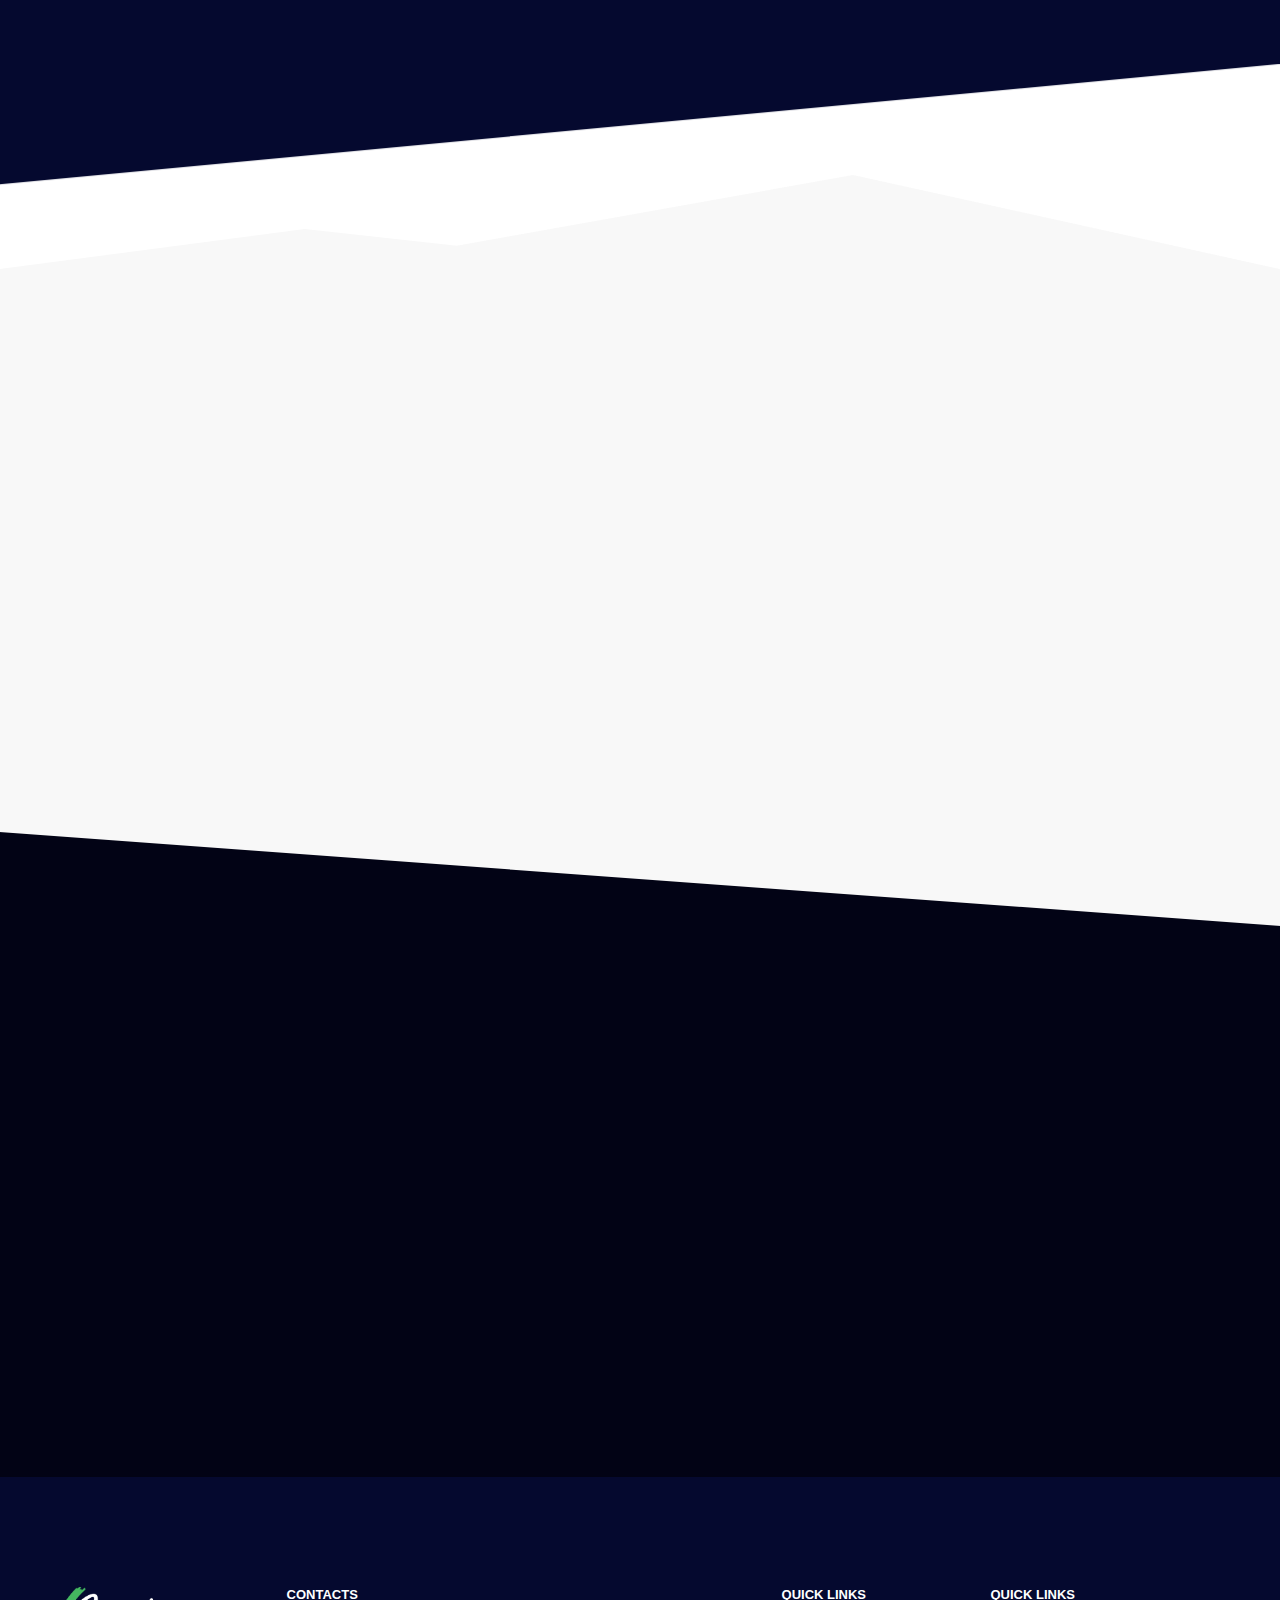
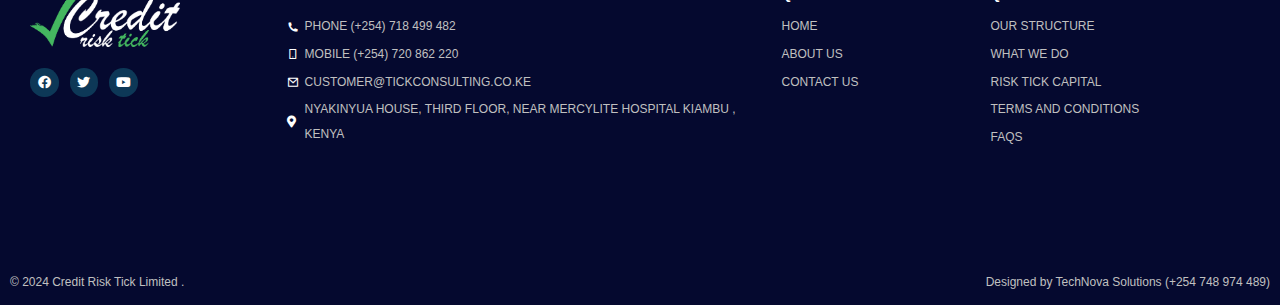
==== commit fde1f2f7: "Fix: remove unnecessary modules" ====
--- a/index.htm
+++ b/index.htm
@@ -178,7 +178,7 @@
 			<link rel="stylesheet" href="wp-content/plugins/pro-elements/assets/css/widget-nav-menu.min.css">			<nav migration_allowed="1" migrated="0" role="navigation" class="elementor-nav-menu--main elementor-nav-menu__container elementor-nav-menu--layout-horizontal e--pointer-underline e--animation-fade">
 				<ul id="menu-1-0a21bf0" class="elementor-nav-menu"><li class="menu-item menu-item-type-post_type menu-item-object-page menu-item-home current-menu-item page_item page-item-14 current_page_item menu-item-32"><a href="index.htm" aria-current="page" class="elementor-item elementor-item-active menu-link">Home</a></li>
 <li class="menu-item menu-item-type-post_type menu-item-object-page menu-item-160"><a href="companies/index.htm" class="elementor-item menu-link">About Us</a></li>
-<li class="menu-item menu-item-type-post_type menu-item-object-page menu-item-192"><a href="solutions/index.htm" class="elementor-item menu-link">Solutions</a></li>
+<!-- <li class="menu-item menu-item-type-post_type menu-item-object-page menu-item-192"><a href="solutions/index.htm" class="elementor-item menu-link">Solutions</a></li> -->
 <li class="menu-item menu-item-type-post_type menu-item-object-page menu-item-221"><a href="contact-us/index.htm" class="elementor-item menu-link">Contact Us</a></li>
 </ul>			</nav>
 					<div class="elementor-menu-toggle" role="button" tabindex="0" aria-label="Menu Toggle" aria-expanded="false">
@@ -187,7 +187,7 @@
 			<nav class="elementor-nav-menu--dropdown elementor-nav-menu__container" role="navigation" aria-hidden="true">
 				<ul id="menu-2-0a21bf0" class="elementor-nav-menu"><li class="menu-item menu-item-type-post_type menu-item-object-page menu-item-home current-menu-item page_item page-item-14 current_page_item menu-item-32"><a href="index.htm" aria-current="page" class="elementor-item elementor-item-active menu-link" tabindex="-1">Home</a></li>
 <li class="menu-item menu-item-type-post_type menu-item-object-page menu-item-160"><a href="companies/index.htm" class="elementor-item menu-link" tabindex="-1">About Us</a></li>
-<li class="menu-item menu-item-type-post_type menu-item-object-page menu-item-192"><a href="solutions/index.htm" class="elementor-item menu-link" tabindex="-1">Solutions</a></li>
+<!-- <li class="menu-item menu-item-type-post_type menu-item-object-page menu-item-192"><a href="solutions/index.htm" class="elementor-item menu-link" tabindex="-1">Solutions</a></li> -->
 <li class="menu-item menu-item-type-post_type menu-item-object-page menu-item-221"><a href="contact-us/index.htm" class="elementor-item menu-link" tabindex="-1">Contact Us</a></li>
 </ul>			</nav>
 				</div>
@@ -215,7 +215,7 @@
 						<nav migration_allowed="1" migrated="0" role="navigation" class="elementor-nav-menu--main elementor-nav-menu__container elementor-nav-menu--layout-horizontal e--pointer-underline e--animation-fade">
 				<ul id="menu-1-f3bbfa4" class="elementor-nav-menu"><li class="menu-item menu-item-type-post_type menu-item-object-page menu-item-home current-menu-item page_item page-item-14 current_page_item menu-item-32"><a href="index.htm" aria-current="page" class="elementor-item elementor-item-active menu-link">Home</a></li>
 <li class="menu-item menu-item-type-post_type menu-item-object-page menu-item-160"><a href="companies/index.htm" class="elementor-item menu-link">About Us</a></li>
-<li class="menu-item menu-item-type-post_type menu-item-object-page menu-item-192"><a href="solutions/index.htm" class="elementor-item menu-link">Solutions</a></li>
+<!-- <li class="menu-item menu-item-type-post_type menu-item-object-page menu-item-192"><a href="solutions/index.htm" class="elementor-item menu-link">Solutions</a></li> -->
 <li class="menu-item menu-item-type-post_type menu-item-object-page menu-item-221"><a href="contact-us/index.htm" class="elementor-item menu-link">Contact Us</a></li>
 </ul>			</nav>
 					<div class="elementor-menu-toggle" role="button" tabindex="0" aria-label="Menu Toggle" aria-expanded="false">
@@ -224,7 +224,7 @@
 			<nav class="elementor-nav-menu--dropdown elementor-nav-menu__container" role="navigation" aria-hidden="true">
 				<ul id="menu-2-f3bbfa4" class="elementor-nav-menu"><li class="menu-item menu-item-type-post_type menu-item-object-page menu-item-home current-menu-item page_item page-item-14 current_page_item menu-item-32"><a href="index.htm" aria-current="page" class="elementor-item elementor-item-active menu-link" tabindex="-1">Home</a></li>
 <li class="menu-item menu-item-type-post_type menu-item-object-page menu-item-160"><a href="companies/index.htm" class="elementor-item menu-link" tabindex="-1">About Us</a></li>
-<li class="menu-item menu-item-type-post_type menu-item-object-page menu-item-192"><a href="solutions/index.htm" class="elementor-item menu-link" tabindex="-1">Solutions</a></li>
+<!-- <li class="menu-item menu-item-type-post_type menu-item-object-page menu-item-192"><a href="solutions/index.htm" class="elementor-item menu-link" tabindex="-1">Solutions</a></li> -->
 <li class="menu-item menu-item-type-post_type menu-item-object-page menu-item-221"><a href="contact-us/index.htm" class="elementor-item menu-link" tabindex="-1">Contact Us</a></li>
 </ul>			</nav>
 				</div>
@@ -299,7 +299,7 @@
 			<div class="elementor-widget-wrap elementor-element-populated">
 						<div class="elementor-element elementor-element-eb6ded7 elementor-widget__width-initial elementor-absolute elementor-widget-mobile__width-initial exad-sticky-section-no exad-glass-effect-no elementor-invisible elementor-widget elementor-widget-image" data-id="eb6ded7" data-element_type="widget" data-settings="{&quot;_position&quot;:&quot;absolute&quot;,&quot;_animation&quot;:&quot;fadeIn&quot;,&quot;_animation_delay&quot;:600}" data-widget_type="image.default">
 				<div class="elementor-widget-container">
-    <img decoding="async" width="450" height="496" src="/wp-content/uploads/2022/07/whatsaap_screenshot-removebg-preview.png?fit=500%2C496&amp;ssl=1" class="attachment-large size-medium wp-image-490" alt="" style="margin-right:0px;" srcset="/wp-content/uploads/2022/07/whatsaap_screenshot-removebg-preview.png 450w?w=500&amp;ssl=1 500w, /wp-content/uploads/2022/07/whatsaap_screenshot-removebg-preview.png 150wg?resize=150%2C150&amp;ssl=1 150w, /wp-content/uploads/2022/07/whatsaap_screenshot-removebg-preview.png 100wg?resize=100%2C99&amp;ssl=1 100w" sizes="(max-width: 500px) 100vw, 500px">
+    <img decoding="async" width="400" height="496" src="/wp-content/uploads/2022/07/whatsaap_bot-removebg-preview.png?fit=500%2C496&amp;ssl=1" class="attachment-small size-medium wp-image-400" alt=""  style="text-align: right;" srcset="/wp-content/uploads/2022/07/whatsaap_bot-removebg-preview.png 450w?w=90&amp;ssl=1 500w, /wp-content/uploads/2022/07/whatsaap_bot-removebg-preview.png 150wg?resize=100%2C150&amp;ssl=1 150w, /wp-content/uploads/2022/07/whatsaap_bot-removebg-preview.png 100wg?resize=100%2C99&amp;ssl=1 100w" sizes="(max-width: 300px) 100vw, 500px">
 </div>
 
 					</div>
@@ -366,7 +366,7 @@
 		</div>
 					</div>
 		</section>
-				<section class="elementor-section elementor-top-section elementor-element elementor-element-2f9fe96 elementor-section-boxed elementor-section-height-default elementor-section-height-default exad-glass-effect-no exad-sticky-section-no" data-id="2f9fe96" data-element_type="section" id="our-structure" data-settings="{&quot;background_background&quot;:&quot;classic&quot;}">
+				<!-- <section class="elementor-section elementor-top-section elementor-element elementor-element-2f9fe96 elementor-section-boxed elementor-section-height-default elementor-section-height-default exad-glass-effect-no exad-sticky-section-no" data-id="2f9fe96" data-element_type="section" id="our-structure" data-settings="{&quot;background_background&quot;:&quot;classic&quot;}">
 						<div class="elementor-container elementor-column-gap-default">
 					<div class="elementor-column elementor-col-50 elementor-top-column elementor-element elementor-element-1706dad exad-glass-effect-no exad-sticky-section-no" data-id="1706dad" data-element_type="column">
 			<div class="elementor-widget-wrap elementor-element-populated">
@@ -448,7 +448,7 @@
 					</div>
 		</div>
 					</div>
-		</section>
+		</section> -->
 				<section class="elementor-section elementor-top-section elementor-element elementor-element-b377f24 elementor-section-boxed elementor-section-height-default elementor-section-height-default exad-glass-effect-no exad-sticky-section-no" data-id="b377f24" data-element_type="section" id="what-we-do" data-settings="{&quot;background_background&quot;:&quot;classic&quot;,&quot;shape_divider_top&quot;:&quot;pyramids&quot;,&quot;shape_divider_bottom&quot;:&quot;tilt&quot;}">
 							<div class="elementor-background-overlay"></div>
 						<div class="elementor-shape elementor-shape-top" data-negative="false">
@@ -914,12 +914,12 @@
 											<span class="elementor-icon-list-text">ABOUT US</span>
 											</a>
 									</li>
-								<li class="elementor-icon-list-item">
+								<!-- <li class="elementor-icon-list-item">
 											<a href="solutions/index.htm">
 
 											<span class="elementor-icon-list-text">Solutions</span>
 											</a>
-									</li>
+									</li> -->
 								<li class="elementor-icon-list-item">
 											<a href="contact-us/index.htm">
 
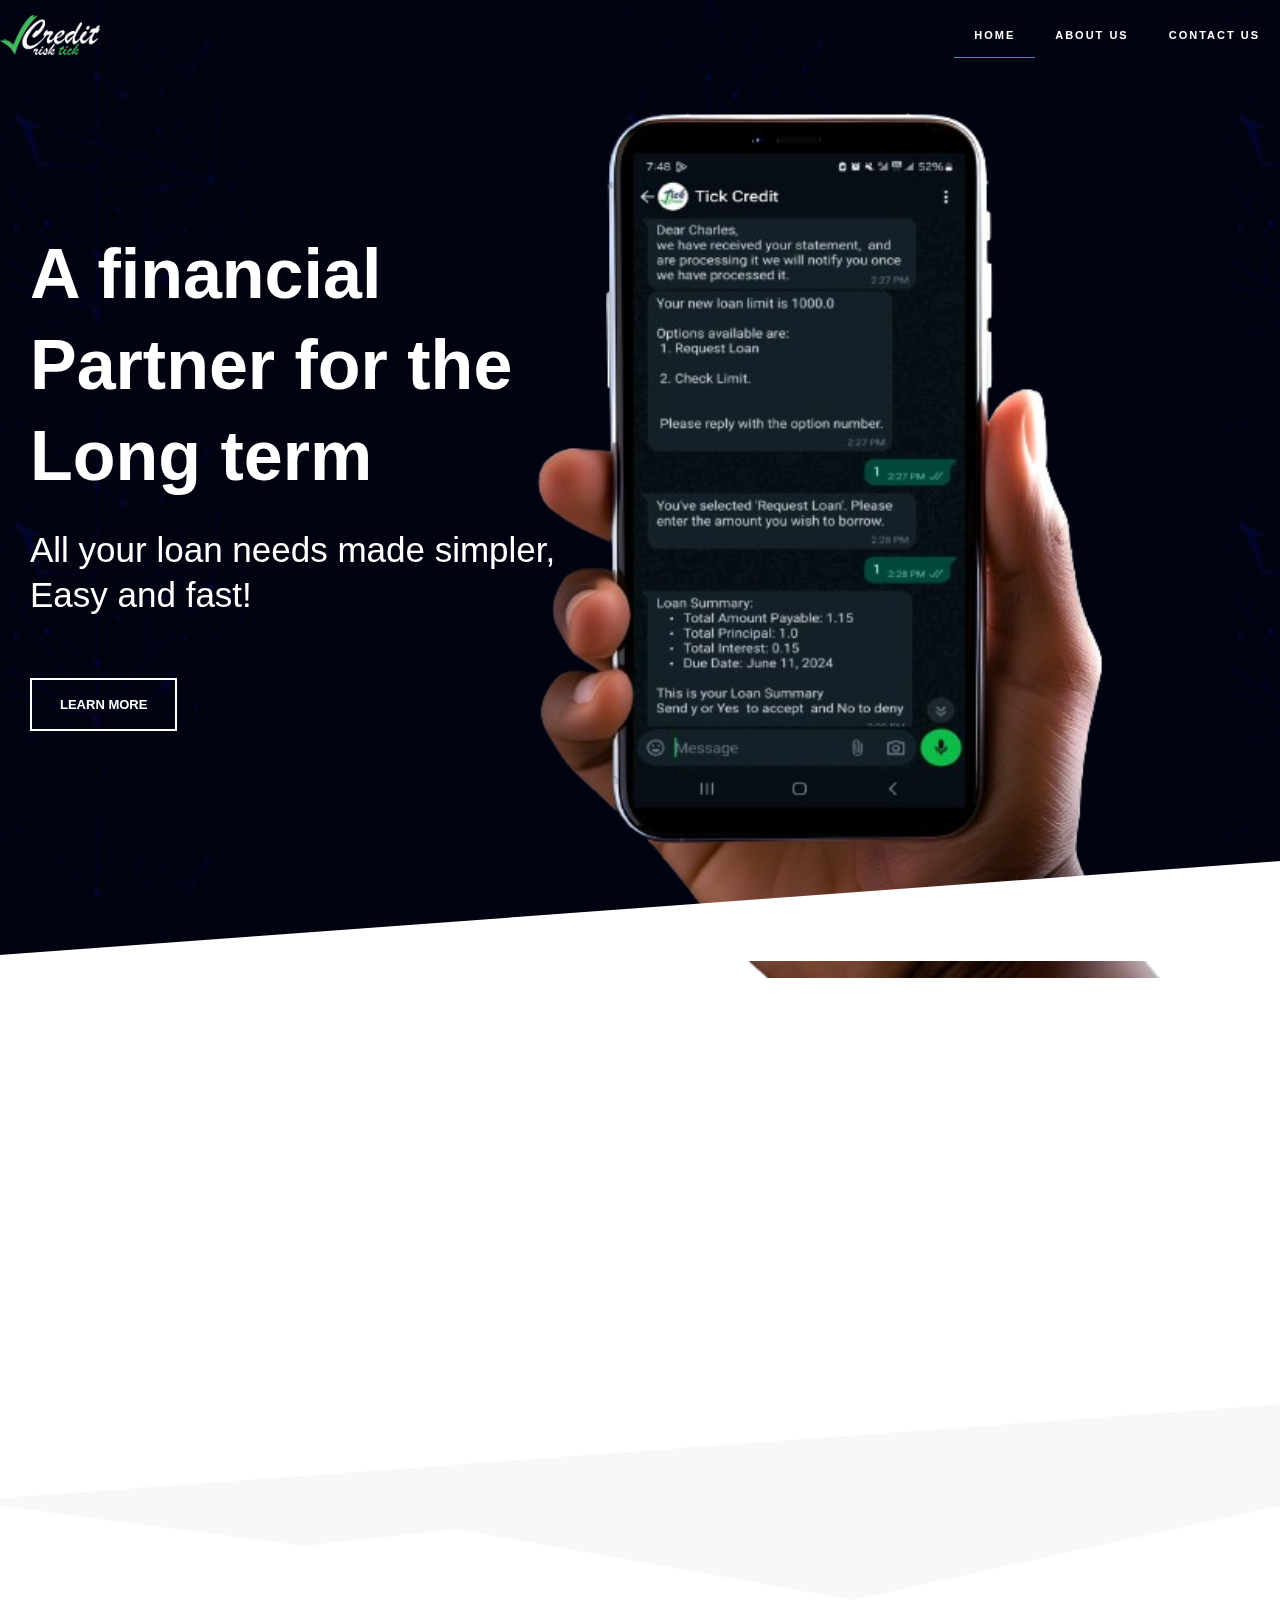
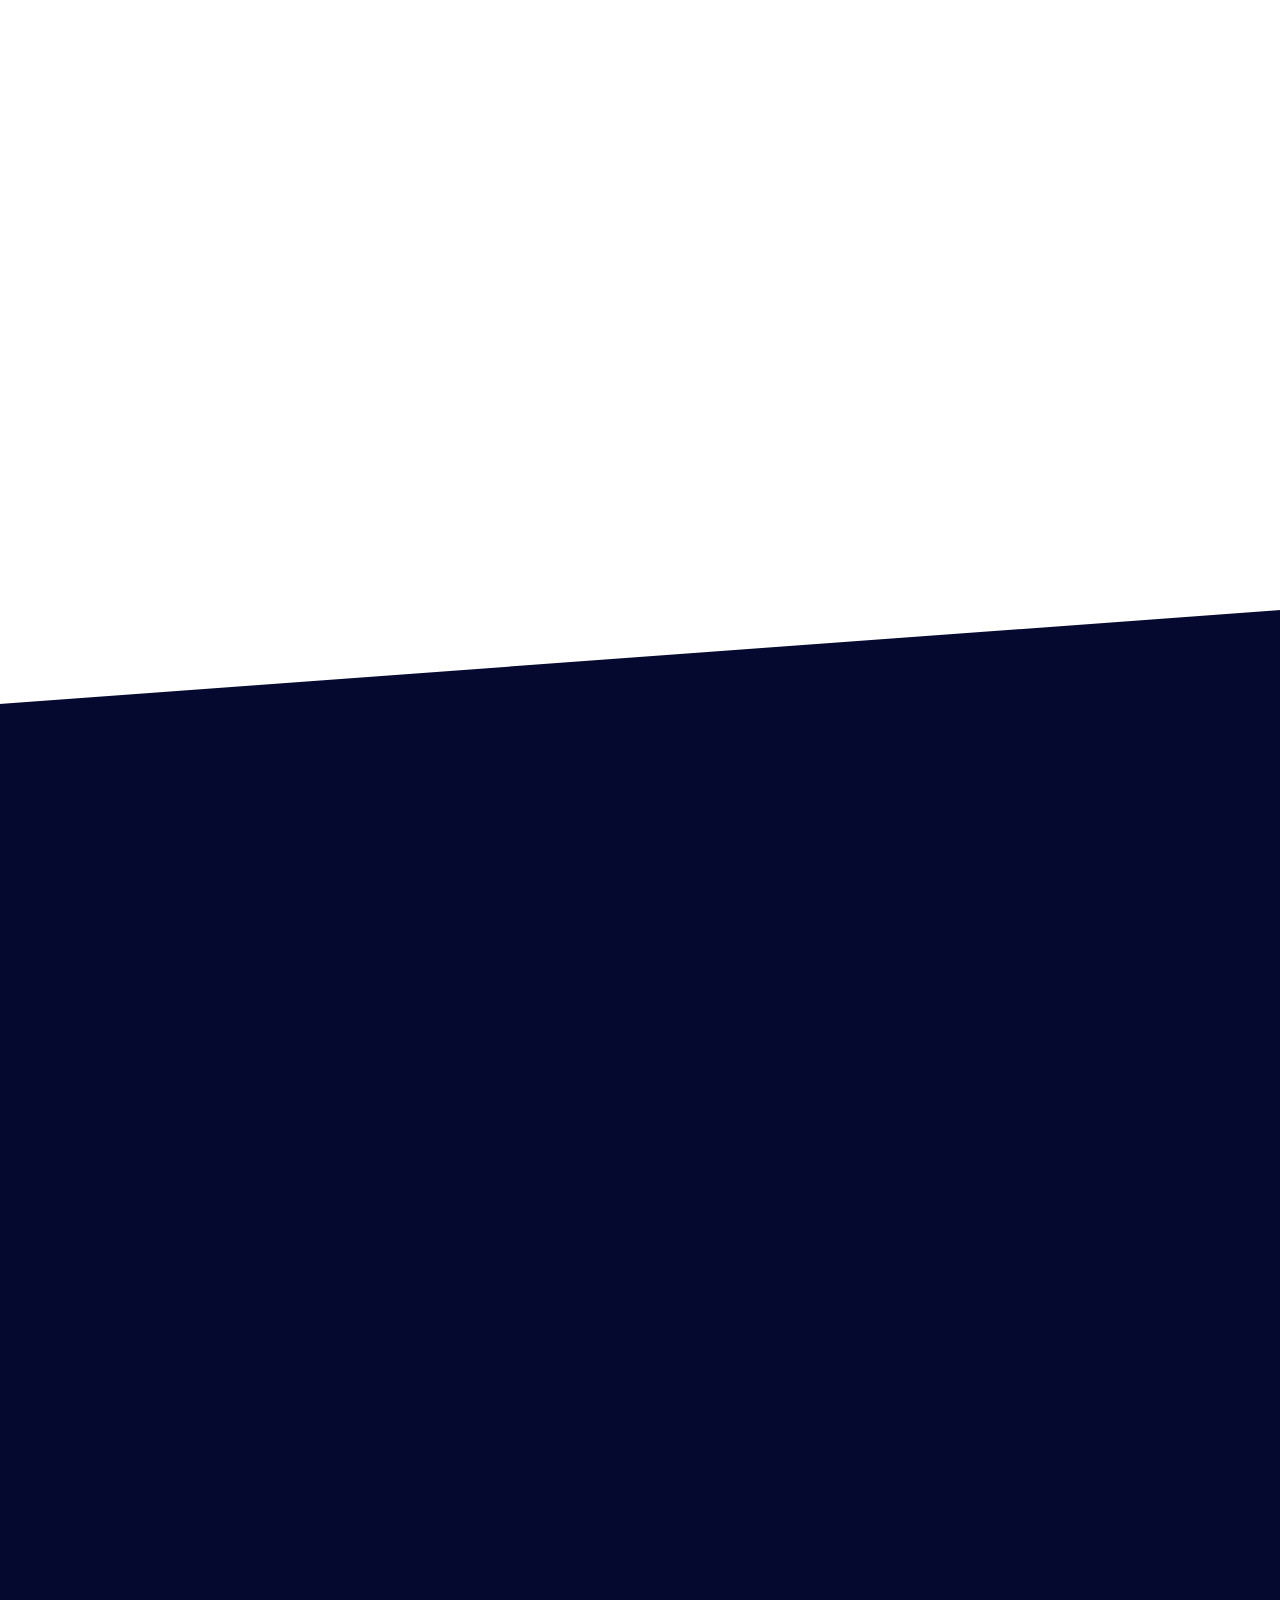
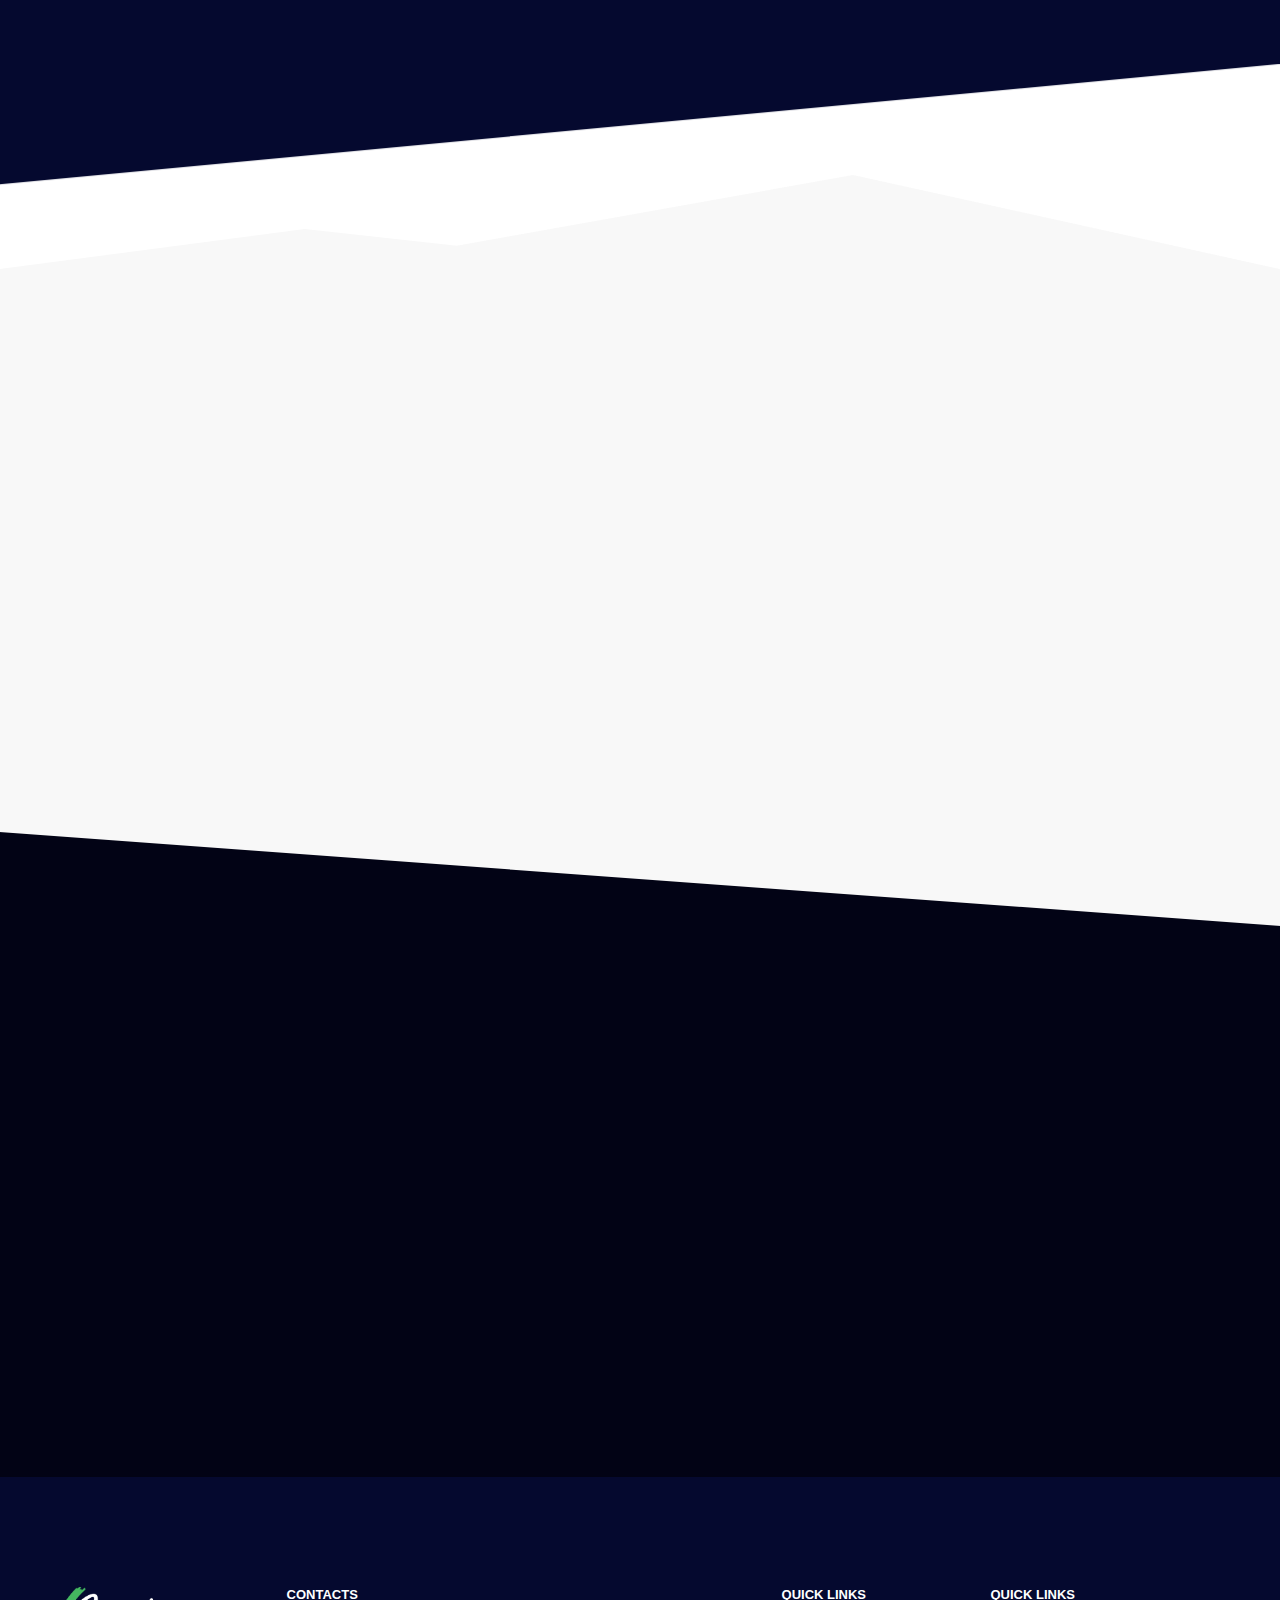
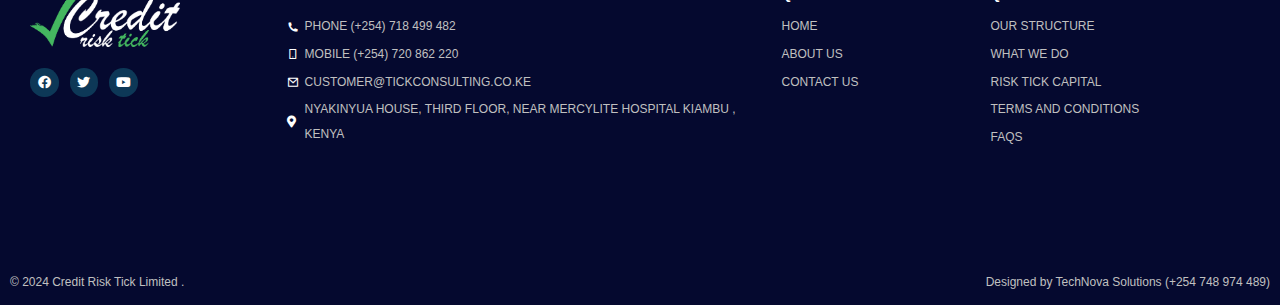
==== commit e02a83ea: "Retain the relevant data" ====
--- a/index.htm
+++ b/index.htm
@@ -295,16 +295,16 @@
 					</div>
 		</div>
 		<br>
-				<div class="elementor-column elementor-col-40 elementor-top-column elementor-element elementor-element-8ba41cb exad-glass-effect-no exad-sticky-section-no" data-id="8ba41cb" data-element_type="column">
-			<div class="elementor-widget-wrap elementor-element-populated">
-						<div class="elementor-element elementor-element-eb6ded7 elementor-widget__width-initial elementor-absolute elementor-widget-mobile__width-initial exad-sticky-section-no exad-glass-effect-no elementor-invisible elementor-widget elementor-widget-image" data-id="eb6ded7" data-element_type="widget" data-settings="{&quot;_position&quot;:&quot;absolute&quot;,&quot;_animation&quot;:&quot;fadeIn&quot;,&quot;_animation_delay&quot;:600}" data-widget_type="image.default">
-				<div class="elementor-widget-container">
-    <img decoding="async" width="400" height="496" src="/wp-content/uploads/2022/07/whatsaap_bot-removebg-preview.png?fit=500%2C496&amp;ssl=1" class="attachment-small size-medium wp-image-400" alt=""  style="text-align: right;" srcset="/wp-content/uploads/2022/07/whatsaap_bot-removebg-preview.png 450w?w=90&amp;ssl=1 500w, /wp-content/uploads/2022/07/whatsaap_bot-removebg-preview.png 150wg?resize=100%2C150&amp;ssl=1 150w, /wp-content/uploads/2022/07/whatsaap_bot-removebg-preview.png 100wg?resize=100%2C99&amp;ssl=1 100w" sizes="(max-width: 300px) 100vw, 500px">
-</div>
-
-					</div>
-		</div>
-					</div>
+		<div class="elementor-column elementor-col-40 elementor-top-column elementor-element elementor-element-8ba41cb exad-glass-effect-no exad-sticky-section-no" data-id="8ba41cb" data-element_type="column">
+			<div class="elementor-widget-wrap elementor-element-populated">
+				<div class="elementor-element elementor-element-eb6ded7 elementor-widget__width-initial elementor-absolute elementor-widget-mobile__width-initial exad-sticky-section-no exad-glass-effect-no elementor-invisible elementor-widget elementor-widget-image" data-id="eb6ded7" data-element_type="widget" data-settings="{&quot;_position&quot;:&quot;absolute&quot;,&quot;_animation&quot;:&quot;fadeIn&quot;,&quot;_animation_delay&quot;:600}" data-widget_type="image.default">
+					<div class="elementor-widget-container" style="margin-right: 10px;">
+						<img decoding="async" width="300" height="372" src="/wp-content/uploads/2022/07/whatsaap_bot-removebg-preview.png?fit=500%2C496&amp;ssl=1" class="attachment-small size-medium wp-image-300" alt="" style="text-align: right;" srcset="/wp-content/uploads/2022/07/whatsaap_bot-removebg-preview.png 450w?w=90&amp;ssl=1 500w, /wp-content/uploads/2022/07/whatsaap_bot-removebg-preview.png 150wg?resize=100%2C150&amp;ssl=1 150w, /wp-content/uploads/2022/07/whatsaap_bot-removebg-preview.png 100wg?resize=100%2C99&amp;ssl=1 100w" sizes="(max-width: 300px) 100vw, 500px">
+					</div>
+				</div>
+			</div>
+		</div>
+		
 		</section>
 				<section class="elementor-section elementor-top-section elementor-element elementor-element-93ef3e7 elementor-section-height-min-height elementor-section-boxed elementor-section-height-default elementor-section-items-middle exad-glass-effect-no exad-sticky-section-no" data-id="93ef3e7" data-element_type="section" data-settings="{&quot;background_background&quot;:&quot;classic&quot;,&quot;shape_divider_bottom&quot;:&quot;tilt&quot;}">
 					<div class="elementor-shape elementor-shape-bottom" data-negative="false">
